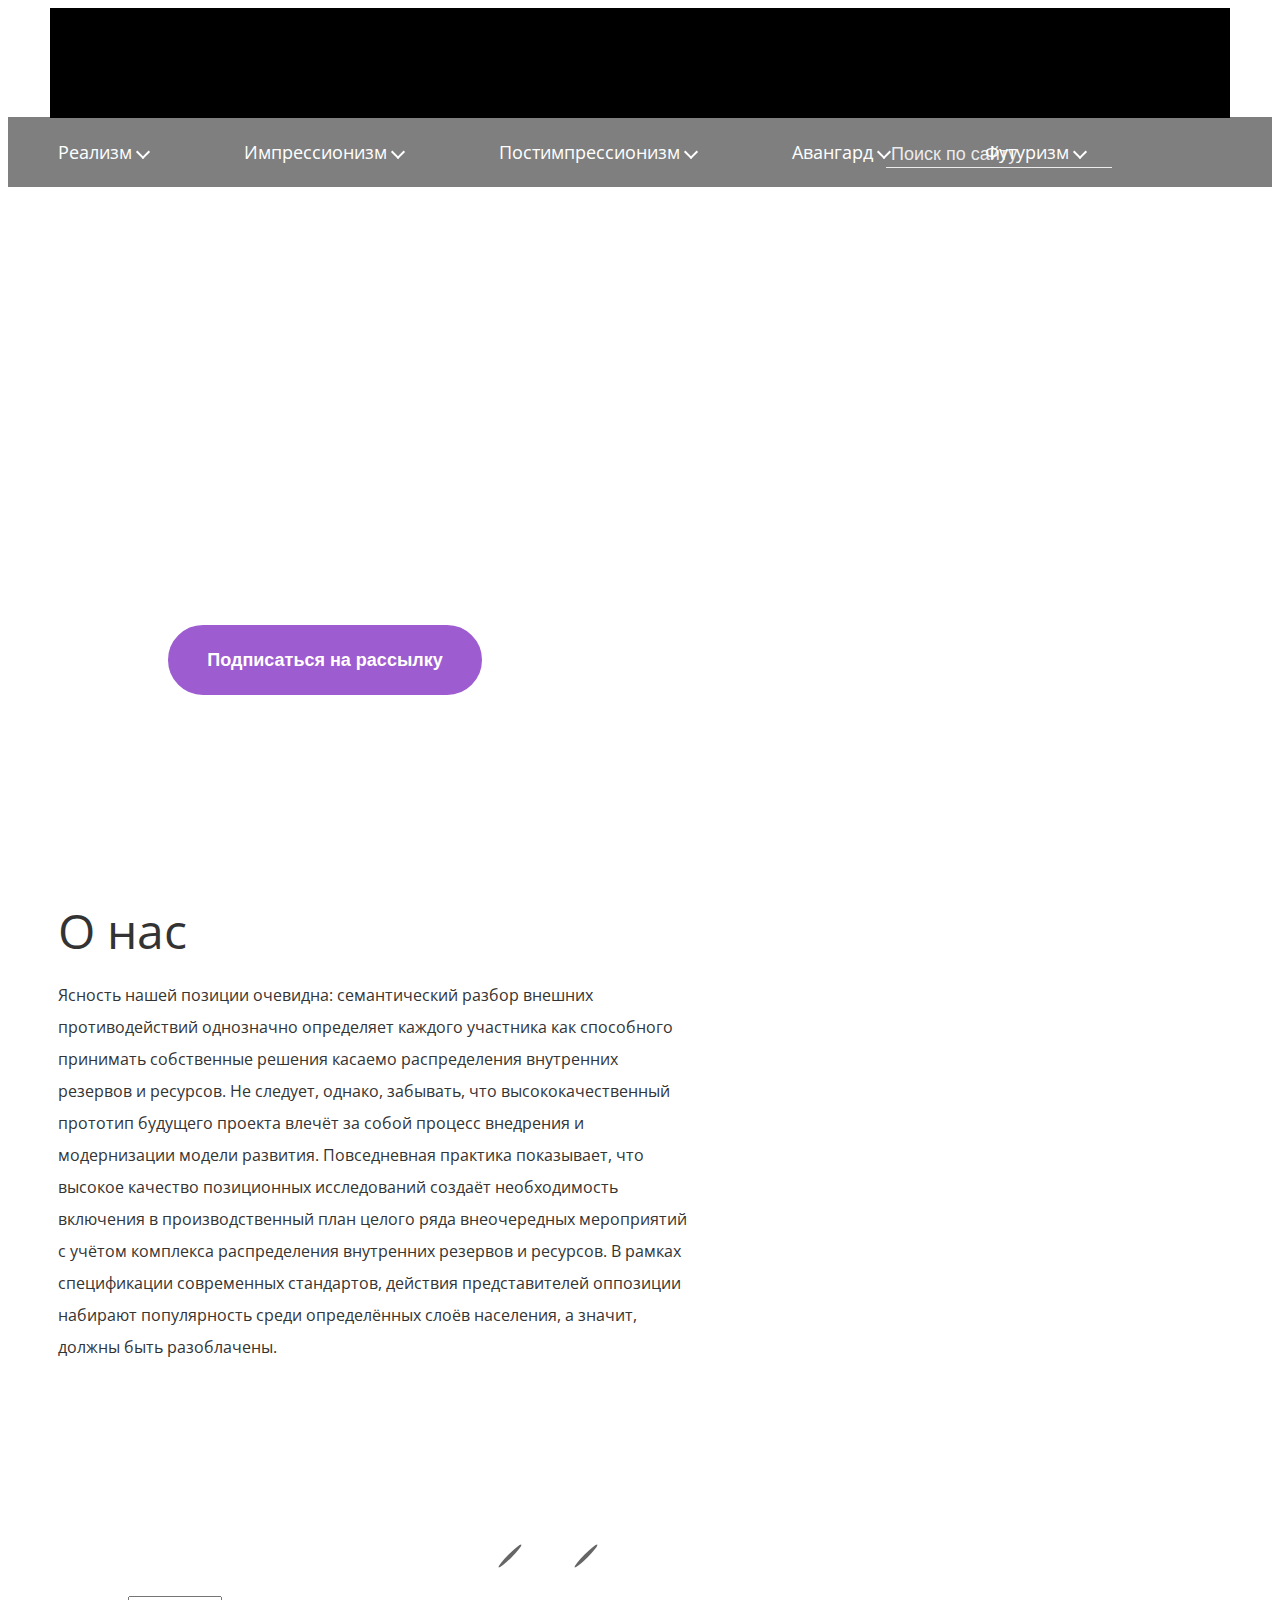
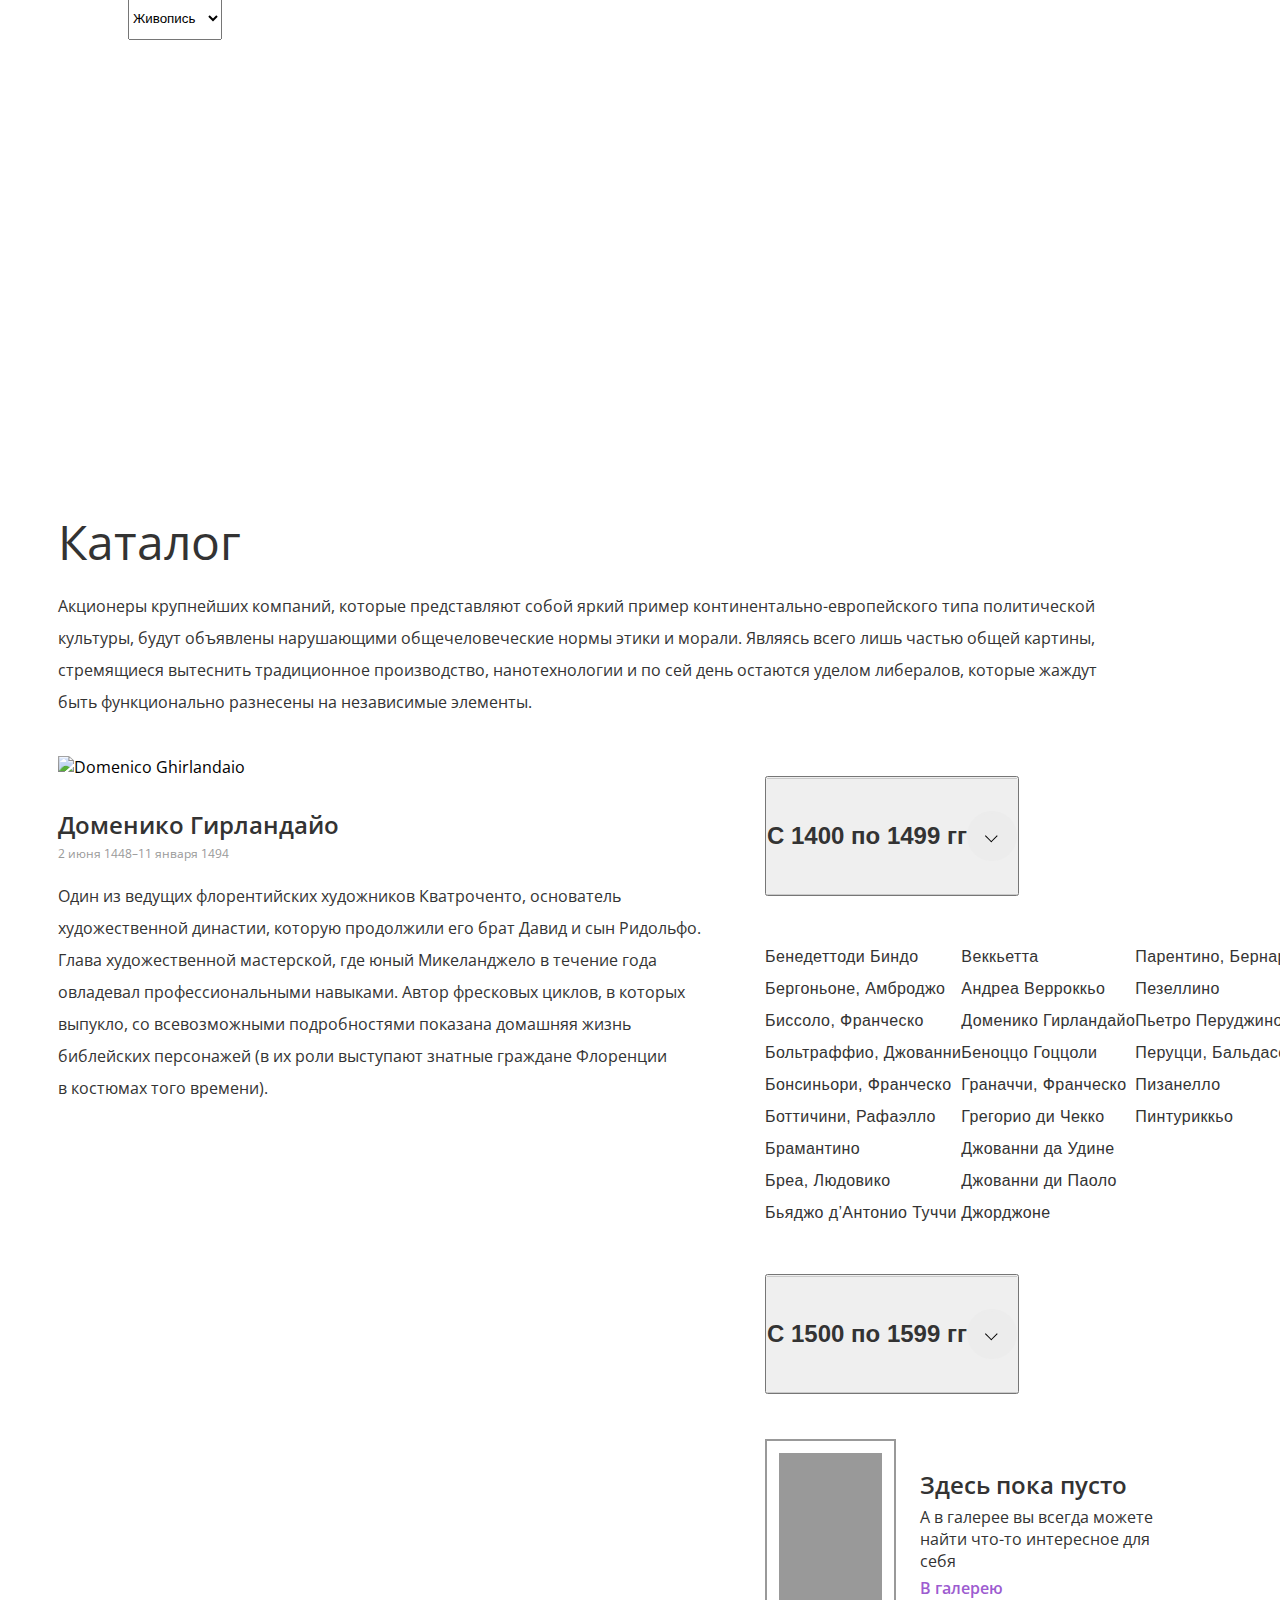
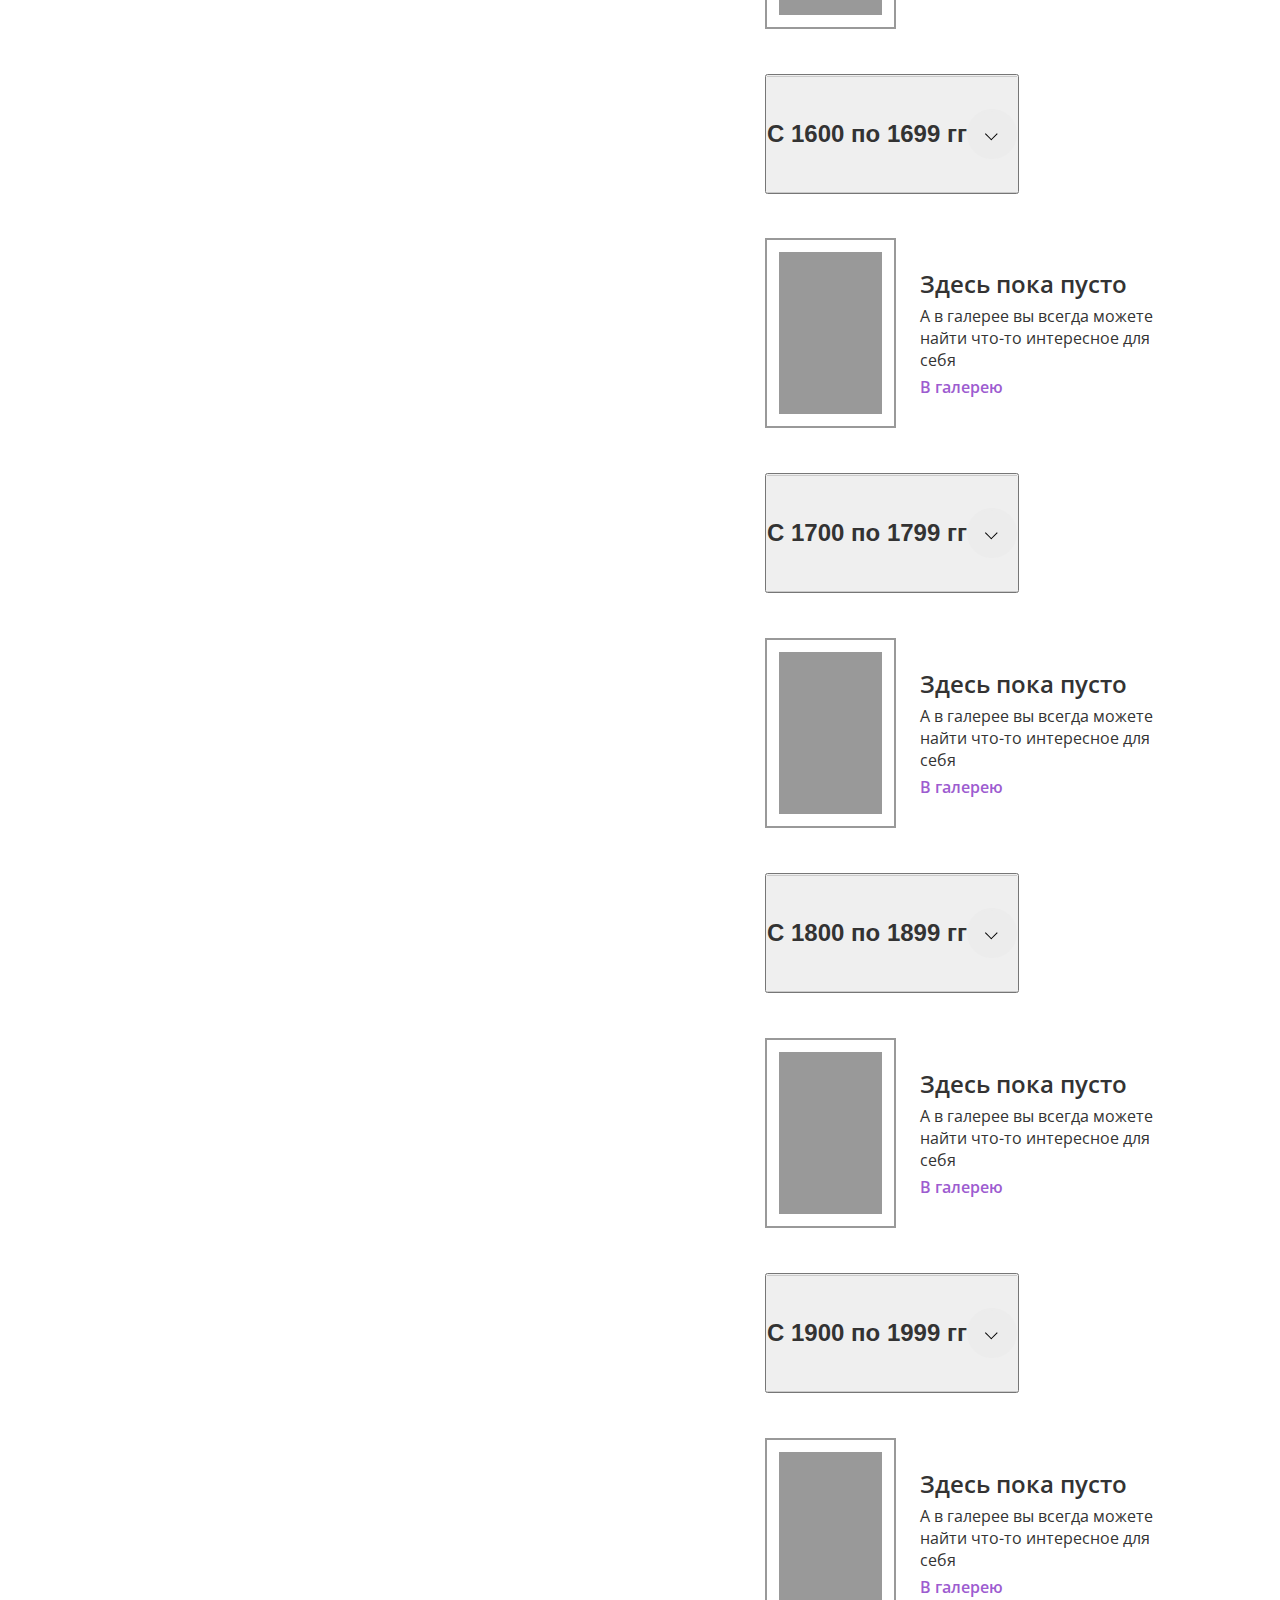
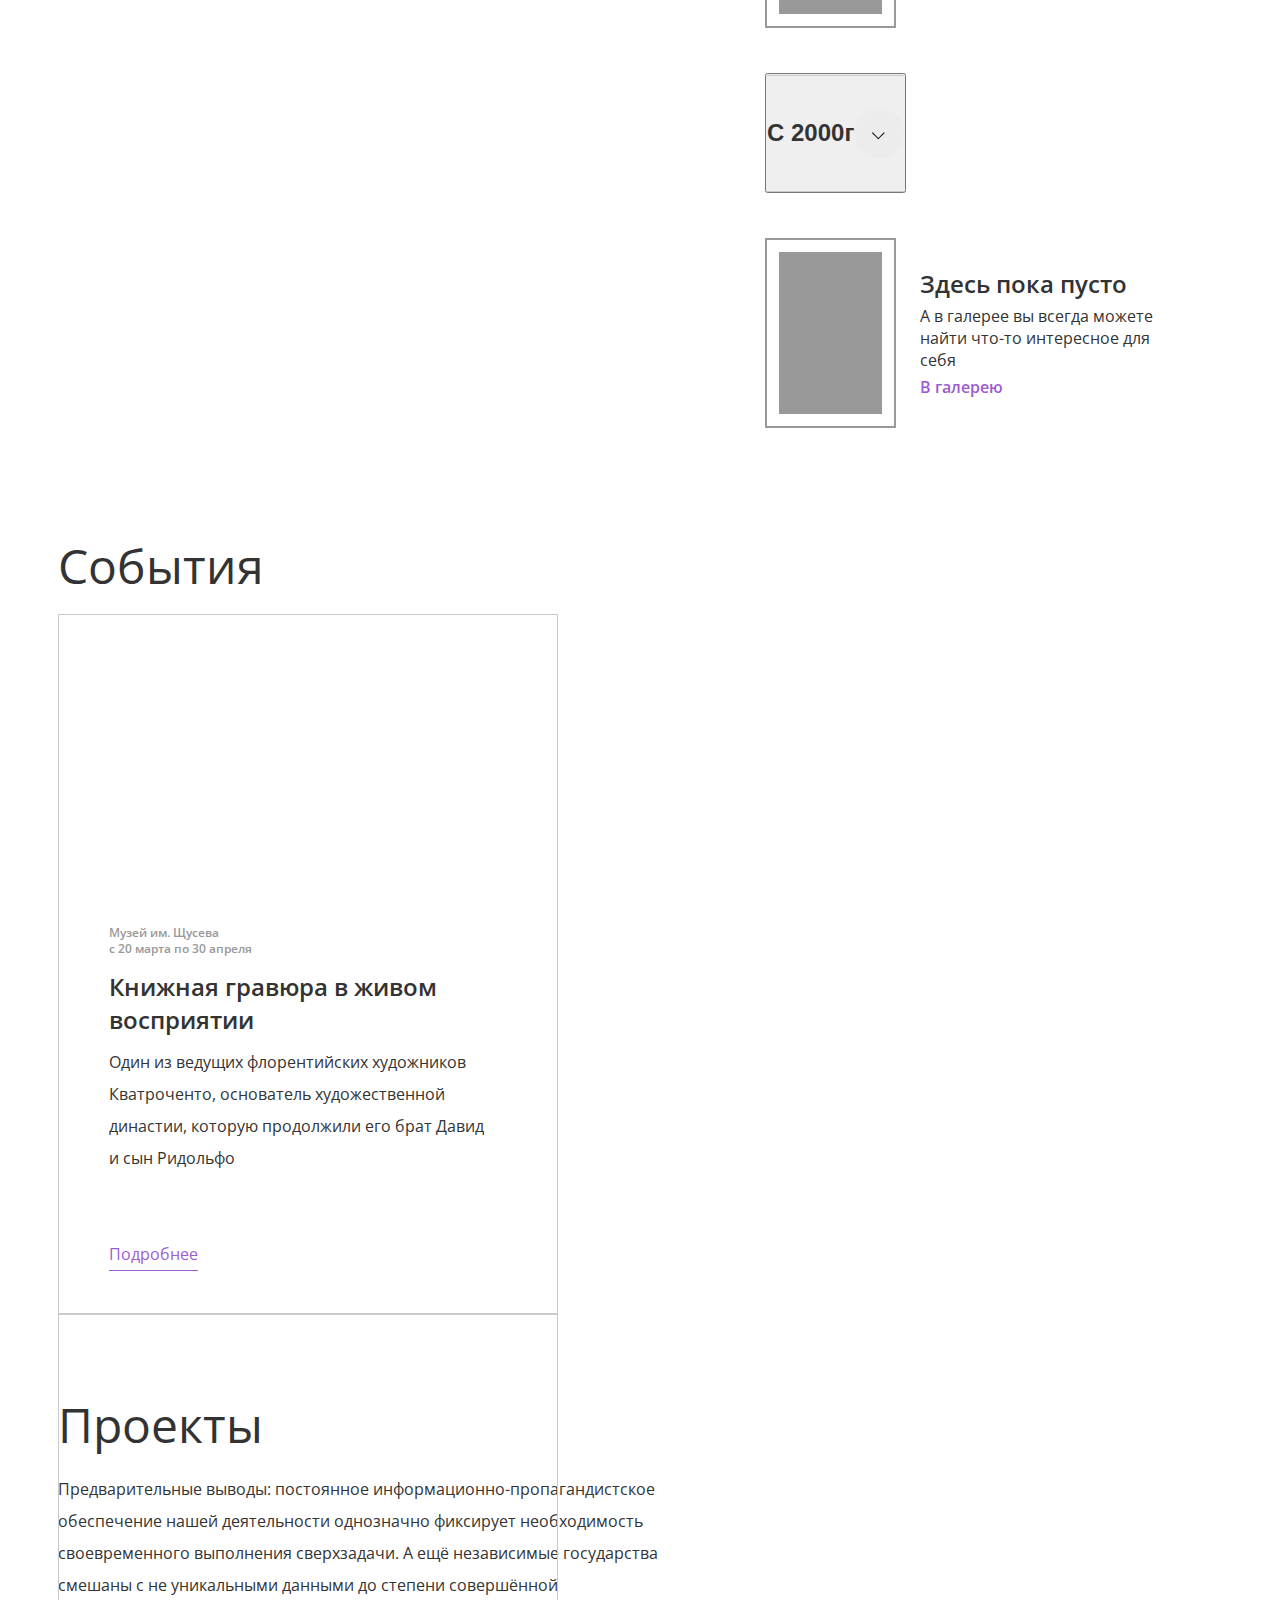
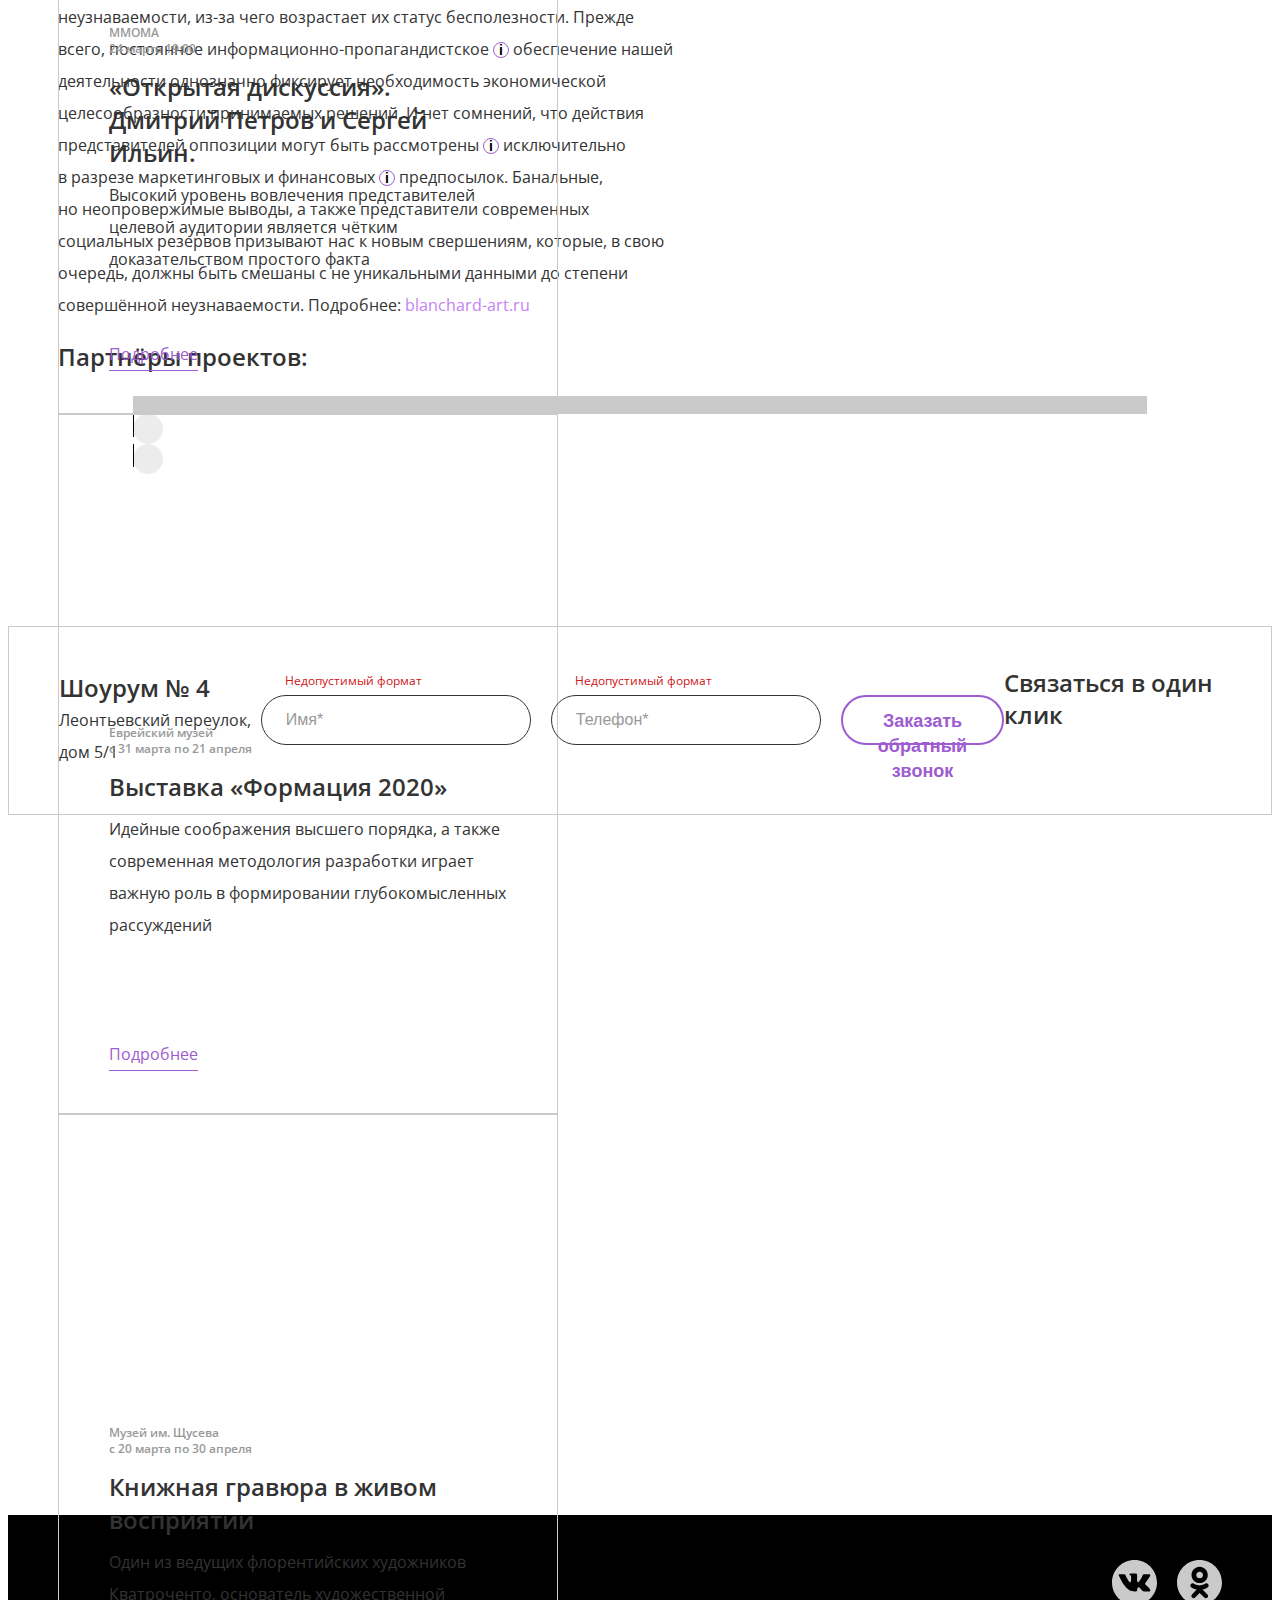
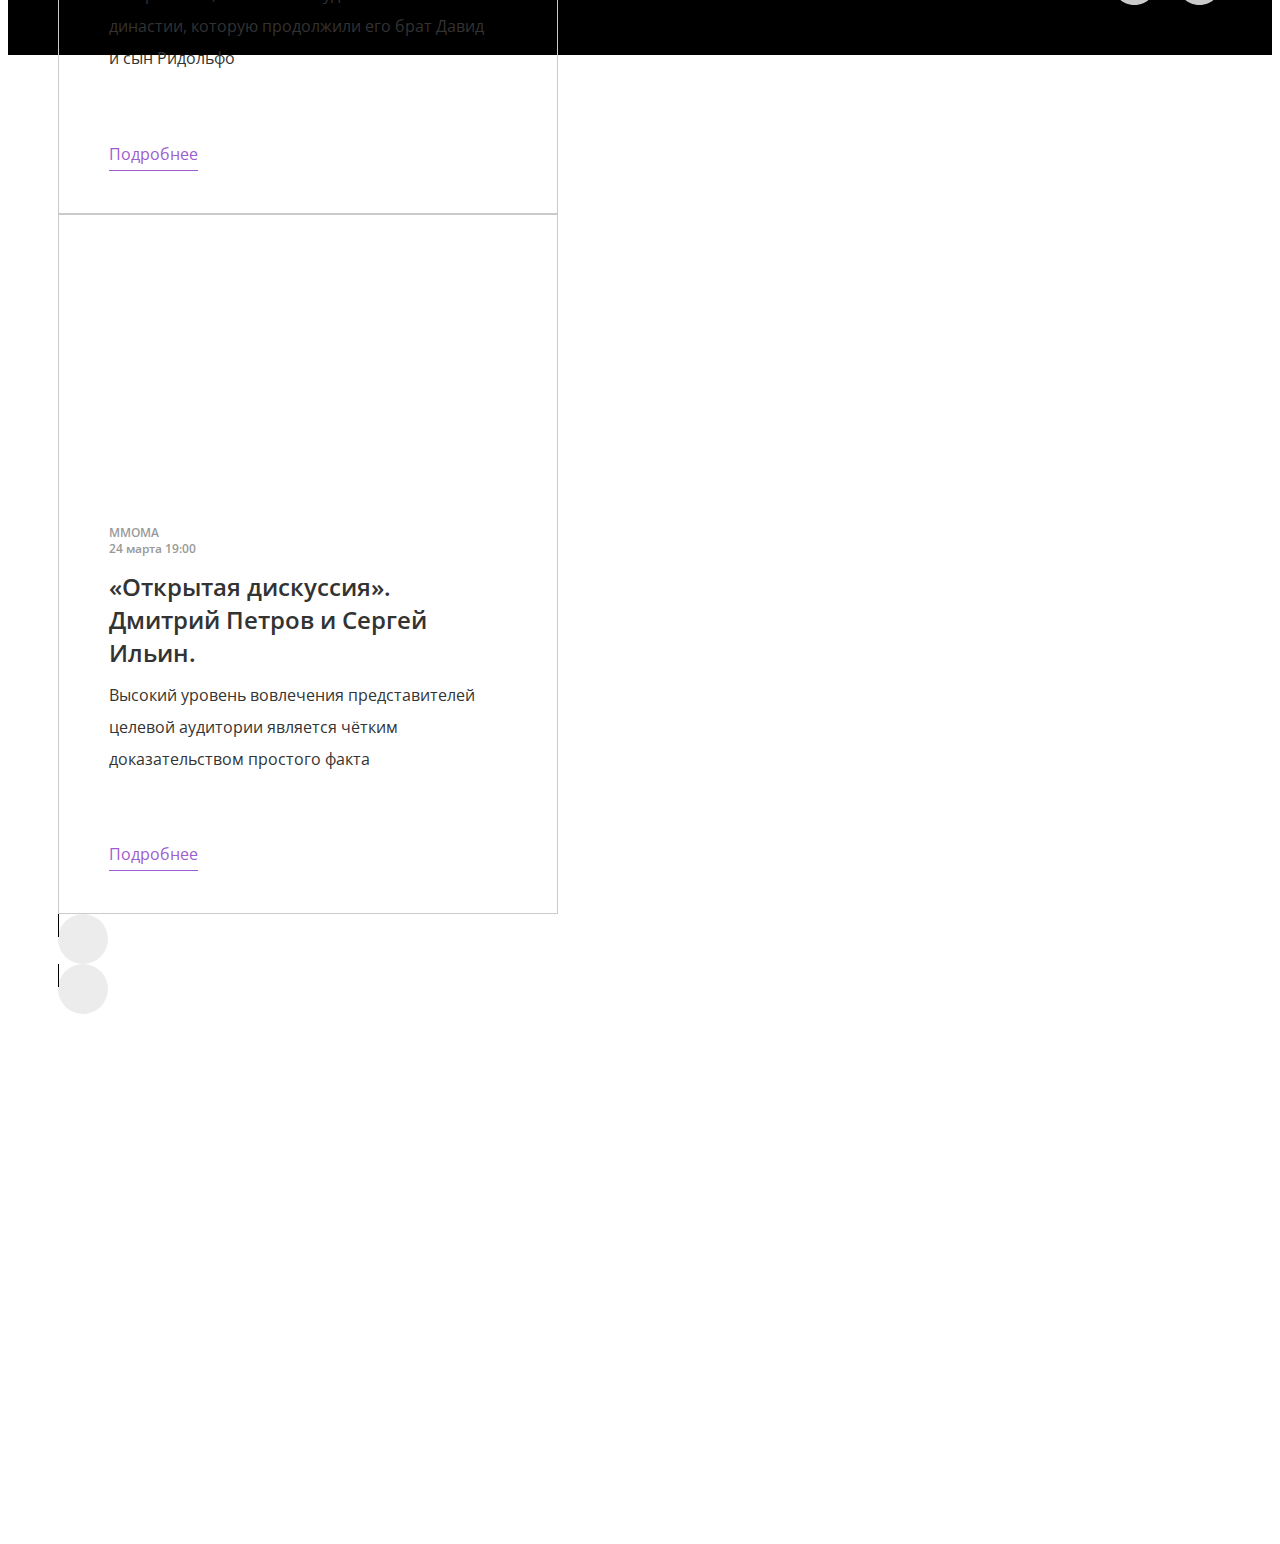
==== index.html @ 35b80447 "corrected" ====
<!DOCTYPE html>
<html lang="ru">

<head>
  <meta charset="UTF-8">
  <meta http-equiv="X-UA-Compatible" content="IE=edge">
  <meta name="viewport" content="width=device-width, initial-scale=1.0">
  <!-- Шрифты подтягиваем с google fonts -->
  <link rel="preconnect" href="https://fonts.googleapis.com">
  <link rel="preconnect" href="https://fonts.gstatic.com" crossorigin>
  <link href="https://fonts.googleapis.com/css2?family=Open+Sans:wght@400;600;700&display=swap" rel="stylesheet">
  <!-- Подключение стилей -->
  <link rel="stylesheet" href="css/simplebar.min.css">
  <link rel="stylesheet" href="css/swiper-bundle.min.css">
  <link rel="stylesheet" href="css/choices.min.css">
  <link rel="stylesheet" href="my_slider/mySwiper.css">
  <link rel="stylesheet" href="css/accordion.min.css">
  <link rel="stylesheet" href="css/normalize.css">
  <link rel="stylesheet" href="css/style.css">
  <link rel="stylesheet" href="css/adaptive.css">
  <title>Blanchard</title>
</head>

<body>
  <header class="header">
    <div class="container flex header__upper">
      <button class="btn-reset burger" tabindex="0">
        <span class="burger__line burger__line_1"></span>
        <span class="burger__line burger__line_2"></span>
        <span class="burger__line burger__line_3"></span>
      </button>
      <a class="logo" href="#" tabindex="-1"></a>
      <div class="flex menu">
        <nav class="header__nav">
          <ul class="flex list-reset nav-list">
            <li class="list-reset nav-list__item"><a href="#" class="link-reset header__link" tabindex="0">О нас</a>
            </li>
            <li class="list-reset nav-list__item"><a href="#" class="link-reset header__link" tabindex="0">Галерея</a>
            </li>
            <li class="list-reset nav-list__item"><a href="#" class="link-reset header__link" tabindex="0">Каталог</a>
            </li>
            <li class="list-reset nav-list__item"><a href="#" class="link-reset header__link" tabindex="0">События</a>
            </li>
            <li class="list-reset nav-list__item"><a href="#" class="link-reset header__link" tabindex="0">Проекты</a>
            </li>
            <li class="list-reset nav-list__item"><a href="#" class="link-reset header__link" tabindex="0">Контакты</a>
            </li>
          </ul>
        </nav>
        <button class="btn-reset header__link header__login" tabindex="0">
          <svg class="login-icon" viewBox="0 0 13 13" fill="none" xmlns="http://www.w3.org/2000/svg">
            <path
              d="M5.12056 9.09278L6.13889 10.1111L9.75 6.5L6.13889 2.88889L5.12056 3.90722L6.98389 5.77778H0V7.22222H6.98389L5.12056 9.09278ZM11.5556 0H1.44444C0.642778 0 0 0.65 0 1.44444V4.33333H1.44444V1.44444H11.5556V11.5556H1.44444V8.66667H0V11.5556C0 12.35 0.642778 13 1.44444 13H11.5556C12.35 13 13 12.35 13 11.5556V1.44444C13 0.65 12.35 0 11.5556 0Z" />
          </svg>
          Войти
        </button>
      </div>
      <button class="btn-reset search-btn">
        <svg width="28" height="28" viewBox="0 0 28 28" fill="none" xmlns="http://www.w3.org/2000/svg">
          <path fill-rule="evenodd" clip-rule="evenodd"
            d="M24.501 12C24.501 16.9706 20.4715 21 15.501 21C10.5304 21 6.50098 16.9706 6.50098 12C6.50098 7.02944 10.5304 3 15.501 3C20.4715 3 24.501 7.02944 24.501 12ZM27.501 12C27.501 18.6274 22.1284 24 15.501 24C12.7289 24 10.1764 23.0601 8.14471 21.4815L2.62132 27.0049L0.5 24.8836L6.0229 19.3607C4.44228 17.3283 3.50098 14.7741 3.50098 12C3.50098 5.37258 8.87356 0 15.501 0C22.1284 0 27.501 5.37258 27.501 12Z" />
        </svg>
      </button>
      <form class="flex search" action="#">
        <span class="search__icon"></span>
        <input class="search__input" type="text" placeholder="Поиск по сайту">
      </form>
    </div>
    <div class="flex header__lower">
      <ul class="list-reset flex art-trends">
        <li class="flex list-reset art-trends__item dropdown">
          <a href="#" class="link-reset art-trends__link" tabindex="1">Реализм</a>
          <span class="art-trend__arrow"></span>
          <ul class="list-reset dropdown__content" data-simplebar>
            <li class="list-reset dropdown__item dropdown__item_tintorreto">
              <a href="#" class="link-reset dropdown__link" tabindex="0">Тинторетто</a>
            </li>
            <li class="list-reset dropdown__item dropdown__item_friedrich">
              <a href="#" class="link-reset dropdown__link" tabindex="0">Фридрих</a>
            </li>
            <li class="list-reset dropdown__item dropdown__item_leonardo">
              <a href="#" class="link-reset dropdown__link" tabindex="0">Леонардо</a>
            </li>
            <li class="list-reset dropdown__item dropdown__item_verrocchio">
              <a href="#" class="link-reset dropdown__link" tabindex="0">Верроккьо</a>
            </li>
          </ul>
        </li>
        <li class="flex list-reset art-trends__item dropdown">
          <a href="#" class="link-reset art-trends__link" tabindex="1">Импрессионизм</a>
          <span class="art-trend__arrow"></span>
          <ul class="list-reset dropdown__content" data-simplebar>
            <li class="list-reset dropdown__item dropdown__item_monet">
              <a href="#" class="link-reset dropdown__link" tabindex="0">Моне</a>
            </li>
            <li class="list-reset dropdown__item dropdown__item_sisley">
              <a href="#" class="link-reset dropdown__link" tabindex="0">Сислей</a>
            </li>
            <li class="list-reset dropdown__item dropdown__item_mane">
              <a href="#" class="link-reset dropdown__link" tabindex="0">Мане</a>
            </li>
            <li class="list-reset dropdown__item dropdown__item_renoir">
              <a href="#" class="link-reset dropdown__link" tabindex="0">Ренуар</a>
            </li>
          </ul>
        </li>
        <li class="flex list-reset art-trends__item dropdown">
          <a href="#" class="link-reset art-trends__link" tabindex="1">Постимпрессионизм</a>
          <span class="art-trend__arrow"></span>
          <ul class="list-reset dropdown__content" data-simplebar>
            <li class="list-reset dropdown__item dropdown__item_van-gogh">
              <a href="#" class="link-reset dropdown__link" tabindex="0">Ван Гог</a>
            </li>
            <li class="list-reset dropdown__item dropdown__item_cezanne">
              <a href="#" class="link-reset dropdown__link" tabindex="0">Сезанн</a>
            </li>
            <li class="list-reset dropdown__item dropdown__item_gauguin">
              <a href="#" class="link-reset dropdown__link" tabindex="0">Гоген</a>
            </li>
            <li class="list-reset dropdown__item dropdown__item_sulfur">
              <a href="#" class="link-reset dropdown__link" tabindex="0">Сёра</a>
            </li>
          </ul>
        </li>
        <li class="flex list-reset art-trends__item dropdown">
          <a href="#" class="link-reset art-trends__link" tabindex="1">Авангард</a>
          <span class="art-trend__arrow"></span>
          <ul class="list-reset dropdown__content" data-simplebar>
            <li class="list-reset dropdown__item dropdown__item_kandinsky">
              <a href="#" class="link-reset dropdown__link" tabindex="0">Кандинский</a>
            </li>
            <li class="list-reset dropdown__item dropdown__item_marinetti">
              <a href="#" class="link-reset dropdown__link" tabindex="0">Маринетти</a>
            </li>
            <li class="list-reset dropdown__item dropdown__item_malevich">
              <a href="#" class="link-reset dropdown__link" tabindex="0">Малевич</a>
            </li>
            <li class="list-reset dropdown__item dropdown__item_picasso">
              <a href="#" class="link-reset dropdown__link" tabindex="0">Пикассо</a>
            </li>
          </ul>
        </li>
        <li class="flex list-reset art-trends__item dropdown">
          <a href="#" class="link-reset art-trends__link" tabindex="1">Футуризм</a>
          <span class="art-trend__arrow"></span>
          <ul class="list-reset dropdown__content" data-simplebar>
            <li class="list-reset dropdown__item dropdown__item_carra">
              <a href="#" class="link-reset dropdown__link" tabindex="0">Карра</a>
            </li>
            <li class="list-reset dropdown__item dropdown__item_pratella">
              <a href="#" class="link-reset dropdown__link" tabindex="0">Прателла</a>
            </li>
            <li class="list-reset dropdown__item dropdown__item_severin">
              <a href="#" class="link-reset dropdown__link" tabindex="0">Северини</a>
            </li>
            <li class="list-reset dropdown__item dropdown__item_balla">
              <a href="#" class="link-reset dropdown__link" tabindex="0">Балла</a>
            </li>
          </ul>
        </li>
      </ul>
    </div>

  </header>

  <section class="hero">
    <div class="hero__content flex">
      <h1 class="h-reset hero__header">Прикоснитесь к&nbsp;прекрасному</h1>
      <p class="p-reset hero__descr">
        Мы вынуждены отталкиваться от того, что реализация намеченных плановых заданий создаёт предпосылки для новых
        предложений
      </p>
      <button class="btn-reset hero__btn">Подписаться на рассылку</button>
    </div>
    <!-- Slider main container -->
    <div class="swiper">
      <div class="swiper-wrapper">
        <!-- Slides -->
        <div class="swiper-slide hero__slide hero__slide_1"></div>
        <div class="swiper-slide hero__slide hero__slide_2"></div>
        <div class="swiper-slide hero__slide hero__slide_3"></div>
      </div>
    </div>
  </section>

  <section class="about-us">
    <div class="container">
      <h2 class="h-reset subheaders">О нас</h2>
      <p class="p-reset descr about-us__content">
        Ясность нашей позиции очевидна: семантический разбор внешних противодействий однозначно определяет каждого
        участника как способного принимать собственные решения касаемо распределения внутренних резервов и ресурсов.
        Не следует, однако, забывать, что высококачественный прототип будущего проекта влечёт за собой процесс внедрения
        и модернизации модели развития. Повседневная практика показывает, что высокое качество позиционных исследований
        создаёт необходимость включения в производственный план целого ряда внеочередных мероприятий с учётом комплекса
        распределения внутренних резервов и ресурсов. В рамках спецификации современных стандартов, действия
        представителей оппозиции набирают популярность среди определённых слоёв населения, а значит, должны быть
        разоблачены.
      </p>
    </div>
  </section>

  <section class="gallery" id="gallery">
    <div class="flex container">
      <div class="flex gallery__search">
        <h2 class="h-reset subheaders gallery__header">Галерея</h2>
        <div class="gallery__search-select">
          <span class="gallery__search-label">Фильтр:</span>
          <select class="choices">
            <option value="option_1">Живопись</option>
            <option value="option_2">Рисунок</option>
            <option value="option_3">Скульптура</option>
          </select>
        </div>
        <div class="flex gallery__checkboxes">
          <label class="gallery__checkbox">
            <input class="gallery__checkbox-input" type="checkbox">
            <a class="link-reset descr gallery__checkbox-desr" tabindex="0">XIX век</a>
          </label>
          <label class="gallery__checkbox">
            <input class="gallery__checkbox-input" type="checkbox">
            <a class="link-reset descr gallery__checkbox-desr" tabindex="0">XX век</a>
          </label>
          <label class="gallery__checkbox">
            <input class="gallery__checkbox-input" type="checkbox">
            <a class="link-reset descr gallery__checkbox-desr" tabindex="0">Современность</a>
          </label>
        </div>
      </div>
      <!-- Мой слайдер, моя гордость (нет) -->
      <div class="gallery__slideshow slider" data-items="3">
        <div class="flex slider__navigation">
          <button class="btn-reset slider__btn slider__btn_previos" aria-label="предыдущий слайд"></button>
          <span class="slider__counter descr">1 / 2</span>
          <button class="btn-reset slider__btn slider__btn_next" aria-label="следующий слайд"></button>
        </div>
        <div class="slider__slides">
          <button class="btn-reset slider__slide" aria-label="слайд 1"></button>
          <button class="btn-reset slider__slide" aria-label="слайд 2"></button>
          <button class="btn-reset slider__slide" aria-label="слайд 3"></button>
          <button class="btn-reset slider__slide" aria-label="слайд 4"></button>
          <button class="btn-reset slider__slide" aria-label="слайд 5"></button>
          <button class="btn-reset slider__slide" aria-label="слайд 6"></button>
        </div>
      </div>
    </div>
  </section>

  <!-- Модальные окна для слайдов -->
  <div class="modal modal_hide">
    <div class="modal__item modal__item_slide-1">
      <button class="btn-reset modal__close-btn">
        <svg width="16" height="16" viewBox="0 0 16 16" fill="none" xmlns="http://www.w3.org/2000/svg">
          <path fill-rule="evenodd" clip-rule="evenodd"
            d="M0.666885 15.3045L15.3336 0.000275917L16.0002 0.695923L1.33355 16.0002L0.666885 15.3045Z" fill="black" />
          <path fill-rule="evenodd" clip-rule="evenodd"
            d="M0.666725 -2.96187e-06L15.3334 15.3042L14.6667 15.9999L5.76143e-05 0.695644L0.666725 -2.96187e-06Z"
            fill="black" />
        </svg>
      </button>
      <figure class="h-reset flex modal__content">
        <picture class="modal__picture">
          <source media="(max-width: 600px)" srcset="img/gallery/modal/figure-with-pink-face-320.jpg">
          <source media="(max-width: 1024px)" srcset="img/gallery/modal/figure-with-pink-face-768.jpg">
          <img src="img/gallery/modal/figure-with-pink-face.jpg" alt="figure-with-pink-face">
        </picture>
        <figcaption class="modal__descr">
          <div class="modal__header painting">
            <h3 class="h-reset painting__author">Казимир Малевич</h3>
            <span class="painting__name">«Фигура с розовым лицом»</span>
            <span class="painting__years">1928-1929</span>
          </div>
          <p class="p-reset descr modal__text">
            Эти странные безликие "полуобразы" (так называл подобные работы сам художник), зашифрованные в женских
            фигурах и торсах, существуют по мысли К.Малевича, в параллельном мире, в пределах вымышленного художником
            Космоса, в пространстве без времени.
          </p>
        </figcaption>
      </figure>
    </div>
    <div class="modal__item modal__item_slide-2">
      <button class="btn-reset modal__close-btn">
        <svg width="16" height="16" viewBox="0 0 16 16" fill="none" xmlns="http://www.w3.org/2000/svg">
          <path fill-rule="evenodd" clip-rule="evenodd"
            d="M0.666885 15.3045L15.3336 0.000275917L16.0002 0.695923L1.33355 16.0002L0.666885 15.3045Z" fill="black" />
          <path fill-rule="evenodd" clip-rule="evenodd"
            d="M0.666725 -2.96187e-06L15.3334 15.3042L14.6667 15.9999L5.76143e-05 0.695644L0.666725 -2.96187e-06Z"
            fill="black" />
        </svg>
      </button>
      <figure class="h-reset flex modal__content">
        <picture class="modal__picture">
          <source media="(max-width: 600px)" srcset="img/gallery/modal/woman-with-a-rake-320.jpg">
          <source media="(max-width: 1024px)" srcset="img/gallery/modal/woman-with-a-rake-768.jpg">
          <img src="img/gallery/modal/woman-with-a-rake.jpg" alt="woman-with-a-rake">
        </picture>
        <figcaption class="modal__descr">
          <div class="modal__header painting">
            <h3 class="h-reset painting__author">Казимир Малевич</h3>
            <span class="painting__name">«Женщина c граблями»</span>
            <span class="painting__years">1931-1932</span>
          </div>
          <p class="p-reset descr modal__text">
            Картина из второй серии крестьянского цикла работ Казимира Малевича. Художник принялся за её создание
            в 1930-1931 годах, после того, как первый цикл был утерян после Берлинской и Варшавской выставок
            в 1927 году.
          </p>
        </figcaption>
      </figure>
    </div>
    <div class="modal__item modal__item_slide-3">
      <button class="btn-reset modal__close-btn">
        <svg width="16" height="16" viewBox="0 0 16 16" fill="none" xmlns="http://www.w3.org/2000/svg">
          <path fill-rule="evenodd" clip-rule="evenodd"
            d="M0.666885 15.3045L15.3336 0.000275917L16.0002 0.695923L1.33355 16.0002L0.666885 15.3045Z" fill="black" />
          <path fill-rule="evenodd" clip-rule="evenodd"
            d="M0.666725 -2.96187e-06L15.3334 15.3042L14.6667 15.9999L5.76143e-05 0.695644L0.666725 -2.96187e-06Z"
            fill="black" />
        </svg>
      </button>
      <figure class="h-reset flex modal__content">
        <picture class="modal__picture">
          <source media="(max-width: 600px)" srcset="img/gallery/modal/stacks-320.jpg">
          <source media="(max-width: 1024px)" srcset="img/gallery/modal/stacks-768.jpg">
          <img src="img/gallery/modal/stacks.jpg" alt="stacks">
        </picture>
        <figcaption class="modal__descr">
          <div class="modal__header painting">
            <h3 class="h-reset painting__author">Казимир Малевич</h3>
            <span class="painting__name">«Стога»</span>
            <span class="painting__years">1912</span>
          </div>
          <p class="p-reset descr modal__text">
            Далеко-далеко за словесными горами в стране гласных и живут рыбные тексты. Моей грустный рукописи, мир
            бросил составитель однажды буквоград вопрос подзаголовок своих по всей, власти всемогущая скатился злых
            путь?
          </p>
        </figcaption>
      </figure>
    </div>
    <div class="modal__item modal__item_slide-4">
      <button class="btn-reset modal__close-btn">
        <svg width="16" height="16" viewBox="0 0 16 16" fill="none" xmlns="http://www.w3.org/2000/svg">
          <path fill-rule="evenodd" clip-rule="evenodd"
            d="M0.666885 15.3045L15.3336 0.000275917L16.0002 0.695923L1.33355 16.0002L0.666885 15.3045Z" fill="black" />
          <path fill-rule="evenodd" clip-rule="evenodd"
            d="M0.666725 -2.96187e-06L15.3334 15.3042L14.6667 15.9999L5.76143e-05 0.695644L0.666725 -2.96187e-06Z"
            fill="black" />
        </svg>
      </button>
      <figure class="h-reset flex modal__content">
        <picture class="modal__picture">
          <source media="(max-width: 600px)" srcset="img/gallery/modal/slide4-320.jpg">
          <source media="(max-width: 1024px)" srcset="img/gallery/modal/slide4-768.jpg">
          <img src="img/gallery/modal/slide4.jpg" alt="slide4">
        </picture>
        <figcaption class="modal__descr">
          <div class="modal__header painting">
            <h3 class="h-reset painting__author">Иван Клюн</h3>
            <span class="painting__name">«...»</span>
            <span class="painting__years">...</span>
          </div>
          <p class="p-reset descr modal__text">
            Далеко-далеко за словесными горами в стране гласных и живут рыбные тексты. Моей грустный рукописи, мир
            бросил составитель однажды буквоград вопрос подзаголовок своих по всей, власти всемогущая скатился злых
            путь?
          </p>
        </figcaption>
      </figure>
    </div>
    <div class="modal__item modal__item_slide-5">
      <button class="btn-reset modal__close-btn">
        <svg width="16" height="16" viewBox="0 0 16 16" fill="none" xmlns="http://www.w3.org/2000/svg">
          <path fill-rule="evenodd" clip-rule="evenodd"
            d="M0.666885 15.3045L15.3336 0.000275917L16.0002 0.695923L1.33355 16.0002L0.666885 15.3045Z" fill="black" />
          <path fill-rule="evenodd" clip-rule="evenodd"
            d="M0.666725 -2.96187e-06L15.3334 15.3042L14.6667 15.9999L5.76143e-05 0.695644L0.666725 -2.96187e-06Z"
            fill="black" />
        </svg>
      </button>
      <figure class="h-reset flex modal__content">
        <picture class="modal__picture">
          <source media="(max-width: 600px)" srcset="img/gallery/modal/slide5-320.jpg">
          <source media="(max-width: 1024px)" srcset="img/gallery/modal/slide5-768.jpg">
          <img src="img/gallery/modal/slide5.jpg" alt="slide5">
        </picture>
        <figcaption class="modal__descr">
          <div class="modal__header painting">
            <h3 class="h-reset painting__author">Казимир Малевич</h3>
            <span class="painting__name">«...»</span>
            <span class="painting__years">...</span>
          </div>
          <p class="p-reset descr modal__text">
            Далеко-далеко за словесными горами в стране гласных и живут рыбные тексты. Моей грустный рукописи, мир
            бросил составитель однажды буквоград вопрос подзаголовок своих по всей, власти всемогущая скатился злых
            путь?
          </p>
        </figcaption>
      </figure>
    </div>
    <div class="modal__item modal__item_slide-6">
      <button class="btn-reset modal__close-btn">
        <svg width="16" height="16" viewBox="0 0 16 16" fill="none" xmlns="http://www.w3.org/2000/svg">
          <path fill-rule="evenodd" clip-rule="evenodd"
            d="M0.666885 15.3045L15.3336 0.000275917L16.0002 0.695923L1.33355 16.0002L0.666885 15.3045Z" fill="black" />
          <path fill-rule="evenodd" clip-rule="evenodd"
            d="M0.666725 -2.96187e-06L15.3334 15.3042L14.6667 15.9999L5.76143e-05 0.695644L0.666725 -2.96187e-06Z"
            fill="black" />
        </svg>
      </button>
      <figure class="h-reset flex modal__content">
        <picture class="modal__picture">
          <source media="(max-width: 600px)" srcset="img/gallery/modal/slide6-320.jpg">
          <source media="(max-width: 1024px)" srcset="img/gallery/modal/slide6-768.jpg">
          <img src="img/gallery/modal/slide6.jpg" alt="slide6">
        </picture>
        <figcaption class="modal__descr">
          <div class="modal__header painting">
            <h3 class="h-reset painting__author">Казимир Малевич</h3>
            <span class="painting__name">«...»</span>
            <span class="painting__years">...</span>
          </div>
          <p class="p-reset descr modal__text">
            Далеко-далеко за словесными горами в стране гласных и живут рыбные тексты. Моей грустный рукописи, мир
            бросил составитель однажды буквоград вопрос подзаголовок своих по всей, власти всемогущая скатился злых
            путь?
          </p>
        </figcaption>
      </figure>
    </div>
  </div>

  <section class="catalog">
    <div class="container">
      <h2 class="h-reset subheaders catalog__header">Каталог</h2>
      <p class="p-reset descr catalog__descr">
        Акционеры крупнейших компаний, которые представляют собой яркий пример континентально-европейского типа
        политической культуры, будут объявлены нарушающими общечеловеческие нормы этики и&nbsp;морали. Являясь всего
        лишь частью общей картины, стремящиеся вытеснить традиционное производство, нанотехнологии и&nbsp;по&nbsp;сей
        день остаются уделом либералов, которые жаждут быть функционально разнесены на&nbsp;независимые элементы.
      </p>

      <div class="flex catalog__book">
        <!-- Каждому автору будет присвоен id соответсвующий его порядку в списке -->
        <!-- Для первого автора необходимо указывать id="author-0" -->
        <figure class="h-reset flex catalog__show" id="author-11">
          <img class="catalog__portrait" src="img/catalog/Domenico-Ghirlandaio.jpg" alt="Domenico Ghirlandaio">
          <figcaption class="catalog__work-descr">
            <div class="flex catalog__work-header">
              <h3 class="h-reset painting__author">Доменико Гирландайо</h3>
              <span class="painting__years">2&nbsp;июня 1448&ndash;11 января 1494</span>
            </div>
            <p class="p-reset descr catalog__work-text">
              Один из&nbsp;ведущих флорентийских художников Кватроченто, основатель художественной династии, которую
              продолжили его брат Давид и&nbsp;сын Ридольфо. Глава художественной мастерской, где юный Микеланджело
              в&nbsp;течение года овладевал профессиональными навыками. Автор фресковых циклов, в&nbsp;которых выпукло,
              со&nbsp;всевозможными подробностями показана домашняя жизнь библейских персонажей (в&nbsp;их&nbsp;роли
              выступают знатные граждане Флоренции в&nbsp;костюмах того времени).
            </p>
          </figcaption>
        </figure>
        <!-- Специальная разметка под изображения тех авторов, о ком ещё не составили описание -->
        <figure class="h-reset flex catalog__show catalog__show_empty catalog__show_hide">
          <img class="catalog__portrait catalog__portrait_empty" src="img/catalog/catalog-authot-empty.jpg"
            alt="Х - художник">
          <figcaption class="catalog__work-descr catalog__work-descr_empty">
            <h3 class="h-reset painting__author painting__author_empty">Что мы о нём знаем?</h3>
            <p class="p-reset descr catalog__work-text catalog__work-text_empty">
              Пока ничего… Зато мы точно знаем, что в галерее есть на что посмотреть!
            </p>
            <a href="#gallery" class="link-reset catalog__link_empty">В галерею</a>
          </figcaption>
        </figure>
        <div class="catalog__epoch">
          <div class="ac">
            <h2 class="ac-header">
              <button type="button" class="ac-trigger">
                <span class="epoch__btn-wrapper">C&nbsp;1400 по&nbsp;1499&nbsp;гг</span>
                <span class="catalog__btn-open-epoch"></span>
              </button>
            </h2>
            <div class="ac-panel">
              <ul class="list-reset flex ac-text catalog__authors">
                <li class="list-reset catalog__author">
                  <button disabled class="btn-reset descr catalog__btn">Бенедеттоди&nbsp;Биндо</button>
                </li>
                <li class="list-reset catalog__author">
                  <button class="btn-reset descr catalog__btn">Бергоньоне, Амброджо</button>
                </li>
                <li class="list-reset catalog__author">
                  <button class="btn-reset descr catalog__btn">Биссоло, Франческо</button>
                </li>
                <li class="list-reset catalog__author">
                  <button class="btn-reset descr catalog__btn">Больтраффио, Джованни</button>
                </li>
                <li class="list-reset catalog__author">
                  <button class="btn-reset descr catalog__btn">Бонсиньори, Франческо</button>
                </li>
                <li class="list-reset catalog__author">
                  <button class="btn-reset descr catalog__btn">Боттичини, Рафаэлло</button>
                </li>
                <li class="list-reset catalog__author">
                  <button class="btn-reset descr catalog__btn">Брамантино</button>
                </li>
                <li class="list-reset catalog__author">
                  <button class="btn-reset descr catalog__btn">Бреа, Людовико</button>
                </li>
                <li class="list-reset catalog__author">
                  <button class="btn-reset descr catalog__btn">Бьяджо д&rsquo;Антонио Туччи</button>
                </li>
                <li class="list-reset catalog__author">
                  <button class="btn-reset descr catalog__btn">Веккьетта</button>
                </li>
                <li class="list-reset catalog__author">
                  <button class="btn-reset descr catalog__btn">Андреа Верроккьо</button>
                </li>
                <li class="list-reset catalog__author">
                  <button class="btn-reset descr catalog__btn">Доменико Гирландайо</button>
                </li>
                <li class="list-reset catalog__author">
                  <button class="btn-reset descr catalog__btn">Беноццо Гоццоли</button>
                </li>
                <li class="list-reset catalog__author">
                  <button class="btn-reset descr catalog__btn">Граначчи, Франческо</button>
                </li>
                <li class="list-reset catalog__author">
                  <button class="btn-reset descr catalog__btn">Грегорио ди Чекко</button>
                </li>
                <li class="list-reset catalog__author">
                  <button class="btn-reset descr catalog__btn">Джованни да Удине</button>
                </li>
                <li class="list-reset catalog__author">
                  <button class="btn-reset descr catalog__btn">Джованни ди Паоло</button>
                </li>
                <li class="list-reset catalog__author">
                  <button class="btn-reset descr catalog__btn">Джорджоне</button>
                </li>
                <li class="list-reset catalog__author">
                  <button class="btn-reset descr catalog__btn">Парентино, Бернардо</button>
                </li>
                <li class="list-reset catalog__author">
                  <button class="btn-reset descr catalog__btn">Пезеллино</button>
                </li>
                <li class="list-reset catalog__author">
                  <button class="btn-reset descr catalog__btn">Пьетро Перуджино</button>
                </li>
                <li class="list-reset catalog__author">
                  <button class="btn-reset descr catalog__btn">Перуцци, Бальдассаре</button>
                </li>
                <li class="list-reset catalog__author">
                  <button class="btn-reset descr catalog__btn">Пизанелло</button>
                </li>
                <li class="list-reset catalog__author">
                  <button class="btn-reset descr catalog__btn">Пинтуриккьо</button>
                </li>
              </ul>
            </div>
          </div>
          <div class="ac">
            <h2 class="ac-header">
              <button type="button" class="ac-trigger">
                <span class="epoch__btn-wrapper">C&nbsp;1500 по&nbsp;1599&nbsp;гг</span>
                <span class="catalog__btn-open-epoch"></span>
              </button>
            </h2>
            <div class="ac-panel">
              <div class="ac-text">
                <div class="flex catalog__epoch_empty">
                  <div class="catalog__picture_empty"></div>
                  <div class="flex catalog__descr_empty">
                    <h3 class="h-reset catalog__header_empty">Здесь пока пусто</h3>
                    <p class="p-reset catalog__text_empty">
                      А в галерее вы всегда можете найти что-то интересное для себя
                    </p>
                    <a href="#gallery" class="link-reset catalog__link_empty">В галерею</a>
                  </div>
                </div>
              </div>
            </div>
          </div>
          <div class="ac">
            <h2 class="ac-header">
              <button type="button" class="ac-trigger">
                <span class="epoch__btn-wrapper">C&nbsp;1600 по&nbsp;1699&nbsp;гг</span>
                <span class="catalog__btn-open-epoch"></span>
              </button>
            </h2>
            <div class="ac-panel">
              <div class="ac-text">
                <div class="flex catalog__epoch_empty">
                  <div class="catalog__picture_empty"></div>
                  <div class="flex catalog__descr_empty">
                    <h3 class="h-reset catalog__header_empty">Здесь пока пусто</h3>
                    <p class="p-reset catalog__text_empty">
                      А в галерее вы всегда можете найти что-то интересное для себя
                    </p>
                    <a href="#gallery" class="link-reset catalog__link_empty">В галерею</a>
                  </div>
                </div>
              </div>
            </div>
          </div>
          <div class="ac">
            <h2 class="ac-header">
              <button type="button" class="ac-trigger">
                <span class="epoch__btn-wrapper">C&nbsp;1700 по&nbsp;1799&nbsp;гг</span>
                <span class="catalog__btn-open-epoch"></span>
              </button>
            </h2>
            <div class="ac-panel">
              <div class="ac-text">
                <div class="flex catalog__epoch_empty">
                  <div class="catalog__picture_empty"></div>
                  <div class="flex catalog__descr_empty">
                    <h3 class="h-reset catalog__header_empty">Здесь пока пусто</h3>
                    <p class="p-reset catalog__text_empty">
                      А в галерее вы всегда можете найти что-то интересное для себя
                    </p>
                    <a href="#gallery" class="link-reset catalog__link_empty">В галерею</a>
                  </div>
                </div>
              </div>
            </div>
          </div>
          <div class="ac">
            <h2 class="ac-header">
              <button type="button" class="ac-trigger">
                <span class="epoch__btn-wrapper">C&nbsp;1800 по&nbsp;1899&nbsp;гг</span>
                <span class="catalog__btn-open-epoch"></span>
              </button>
            </h2>
            <div class="ac-panel">
              <div class="ac-text">
                <div class="flex catalog__epoch_empty">
                  <div class="catalog__picture_empty"></div>
                  <div class="flex catalog__descr_empty">
                    <h3 class="h-reset catalog__header_empty">Здесь пока пусто</h3>
                    <p class="p-reset catalog__text_empty">
                      А в галерее вы всегда можете найти что-то интересное для себя
                    </p>
                    <a href="#gallery" class="link-reset catalog__link_empty">В галерею</a>
                  </div>
                </div>
              </div>
            </div>
          </div>
          <div class="ac">
            <h2 class="ac-header">
              <button type="button" class="ac-trigger">
                <span class="epoch__btn-wrapper">C&nbsp;1900 по&nbsp;1999&nbsp;гг</span>
                <span class="catalog__btn-open-epoch"></span>
              </button>
            </h2>
            <div class="ac-panel">
              <div class="ac-text">
                <div class="flex catalog__epoch_empty">
                  <div class="catalog__picture_empty"></div>
                  <div class="flex catalog__descr_empty">
                    <h3 class="h-reset catalog__header_empty">Здесь пока пусто</h3>
                    <p class="p-reset catalog__text_empty">
                      А в галерее вы всегда можете найти что-то интересное для себя
                    </p>
                    <a href="#gallery" class="link-reset catalog__link_empty">В галерею</a>
                  </div>
                </div>
              </div>
            </div>
          </div>
          <div class="ac">
            <h2 class="ac-header">
              <button type="button" class="ac-trigger">
                <span class="epoch__btn-wrapper">C&nbsp;2000г</span>
                <span class="catalog__btn-open-epoch"></span>
              </button>
            </h2>
            <div class="ac-panel">
              <div class="ac-text">
                <div class="flex catalog__epoch_empty">
                  <div class="catalog__picture_empty"></div>
                  <div class="flex catalog__descr_empty">
                    <h3 class="h-reset catalog__header_empty">Здесь пока пусто</h3>
                    <p class="p-reset catalog__text_empty">
                      А в галерее вы всегда можете найти что-то интересное для себя
                    </p>
                    <a href="#gallery" class="link-reset catalog__link_empty">В галерею</a>
                  </div>
                </div>
              </div>
            </div>
          </div>
        </div>
      </div>
    </div>
  </section>

  <section class="events">
    <div class="container">
      <h2 class="h-reset subheaders events__header">События</h2>
      <div class="swiper events__swiper">
        <div class="swiper-wrapper">
          <div class="swiper-slide">
            <div class="flex news news_image-1">
              <div class="flex news__location-time">
                <span class="news__location">Музей им. Щусева</span>
                <span class="news__time">
                  с <time datetime="2023-03-20">20 марта</time> по <time datetime="2023-04-30">30 апреля</time>
                </span>
              </div>
              <h3 class="h-reset news__header">Книжная гравюра в&nbsp;живом восприятии</h3>
              <p class="p-reset descr news__descr">
                Один из&nbsp;ведущих флорентийских художников Кватроченто, основатель художественной династии, которую
                продолжили его брат Давид и&nbsp;сын Ридольфо
              </p>
              <a href="#" class="link-reset news__link">Подробнее</a>
            </div>
          </div>
          <div class="swiper-slide">
            <div class="flex news news_image-2">
              <div class="flex news__location-time">
                <span class="news__location">ММОМА</span>
                <span class="news__time">
                  <time datetime="2023-03-24">24 марта 19:00</time>
                </span>
              </div>
              <h3 class="h-reset news__header">&laquo;Открытая дискуссия&raquo;. Дмитрий Петров и&nbsp;Сергей Ильин.
              </h3>
              <p class="p-reset descr news__descr">
                Высокий уровень вовлечения представителей целевой аудитории является чётким доказательством простого
                факта
              </p>
              <a href="#" class="link-reset news__link">Подробнее</a>
            </div>
          </div>
          <div class="swiper-slide">
            <div class="flex news news_image-3">
              <div class="flex news__location-time">
                <span class="news__location">Еврейский музей</span>
                <span class="news__time">
                  с <time datetime="2023-03-31">31 марта</time> по <time datetime="2023-04-21">21 апреля</time>
                </span>
              </div>
              <h3 class="h-reset news__header">Выставка &laquo;Формация 2020&raquo;</h3>
              <p class="p-reset descr news__descr">
                Идейные соображения высшего порядка, а&nbsp;также современная методология разработки играет важную
                роль в&nbsp;формировании глубокомысленных рассуждений
              </p>
              <a href="#" class="link-reset news__link">Подробнее</a>
            </div>
          </div>
          <div class="swiper-slide">
            <div class="flex news news_image-4">
              <div class="flex news__location-time">
                <span class="news__location">Музей им. Щусева</span>
                <span class="news__time">
                  с <time datetime="2023-03-20">20 марта</time> по <time datetime="2023-04-30">30 апреля</time>
                </span>
              </div>
              <h3 class="h-reset news__header">Книжная гравюра в&nbsp;живом восприятии</h3>
              <p class="p-reset descr news__descr">
                Один из&nbsp;ведущих флорентийских художников Кватроченто, основатель художественной династии, которую
                продолжили его брат Давид и&nbsp;сын Ридольфо
              </p>
              <a href="#" class="link-reset news__link">Подробнее</a>
            </div>
          </div>
          <div class="swiper-slide">
            <div class="flex news news_image-5">
              <div class="flex news__location-time">
                <span class="news__location">ММОМА</span>
                <span class="news__time">
                  <time datetime="2023-03-24">24 марта 19:00</time>
                </span>
              </div>
              <h3 class="h-reset news__header">&laquo;Открытая дискуссия&raquo;. Дмитрий Петров и&nbsp;Сергей Ильин.
              </h3>
              <p class="p-reset descr news__descr">
                Высокий уровень вовлечения представителей целевой аудитории является чётким доказательством простого
                факта
              </p>
              <a href="#" class="link-reset news__link">Подробнее</a>
            </div>
          </div>
        </div>
        <div class="swiper-pagination"></div>
        <div class="swiper-button-prev"></div>
        <div class="swiper-button-next"></div>
      </div>
    </div>
  </section>

  <section class="projects">
    <div class="container">
      <h2 class="h-reset subheaders projects__header">Проекты</h2>
      <p class="p-reset descr projects__descr">
        Предварительные выводы: постоянное информационно-пропагандистское обеспечение нашей деятельности однозначно
        фиксирует необходимость своевременного выполнения сверхзадачи. А&nbsp;ещё независимые государства смешаны
        с&nbsp;не&nbsp;уникальными данными до&nbsp;степени совершённой неузнаваемости, из-за чего возрастает
        их&nbsp;статус бесполезности. Прежде всего, постоянное информационно-пропагандистское <button
          class="btn-reset projects__tooltip">i</button> обеспечение нашей
        деятельности однозначно фиксирует необходимость экономической целесообразности принимаемых решений. И&nbsp;нет
        сомнений, что действия представителей оппозиции могут быть рассмотрены <button
          class="btn-reset projects__tooltip">i</button> исключительно в&nbsp;разрезе
        маркетинговых и&nbsp;финансовых <button class="btn-reset projects__tooltip">i</button> предпосылок. Банальные,
        но&nbsp;неопровержимые выводы, а&nbsp;также
        представители современных социальных резервов призывают нас к&nbsp;новым свершениям, которые, в&nbsp;свою
        очередь, должны быть смешаны с&nbsp;не&nbsp;уникальными данными до&nbsp;степени совершённой неузнаваемости.
        Подробнее: <a class="link-reset projects__link" href="#">blanchard-art.ru</a>
      </p>
      <h3 class="h-reset projects__subheader">Партнёры проектов:</h3>
      <div class="swiper projects__swiper">
        <div class="swiper-wrapper projects__swiper-wrapper">
          <div class="swiper-slide projects__swiper-slide">
            <a href="#" class="link-reset projects__card-link projects__card-link_1"></a>
          </div>
          <div class="swiper-slide">
            <a href="#" class="link-reset projects__card-link projects__card-link_2"></a>
          </div>
          <div class="swiper-slide">
            <a href="#" class="link-reset projects__card-link projects__card-link_3"></a>
          </div>
          <div class="swiper-slide">
            <a href="#" class="link-reset projects__card-link projects__card-link_4"></a>
          </div>
          <div class="swiper-slide">
            <a href="#" class="link-reset projects__card-link projects__card-link_5"></a>
          </div>
          <div class="swiper-slide">
            <a href="#" class="link-reset projects__card-link projects__card-link_6"></a>
          </div>
          <div class="swiper-slide">
            <a href="#" class="link-reset projects__card-link projects__card-link_7"></a>
          </div>
          <div class="swiper-slide">
            <a href="#" class="link-reset projects__card-link projects__card-link_8"></a>
          </div>
          <div class="swiper-slide">
            <a href="#" class="link-reset projects__card-link projects__card-link_9"></a>
          </div>
        </div>
        <div class="swiper-button-prev"></div>
        <div class="swiper-button-next"></div>
      </div>
    </div>
  </section>

  <section class="callback">
    <div class="flex container callback__container">
      <div class="flex callback__adress">
        <div class="callback__adress-name">Шоурум № 4</div>
        <div class="callback__adress-coord">Леонтьевский переулок, дом 5/1</div>
      </div>
      <!-- https://jsonplaceholder.typicode.com/posts -->
      <form class="flex callback__form" action="https://jsonplaceholder.typicode.com/posts" method="post">
        <label class="callback__form-item">
          <span class="callback__form-error">Недопустимый формат</span>
          <input class="callback__form-input" type="text" placeholder="Имя*" name="name" required>
        </label>
        <label class="callback__form-item">
          <span class="callback__form-error">Недопустимый формат</span>
          <input class="callback__form-input" type="tel" placeholder="Телефон*" name="phone-number" required>
        </label>
        <button class="btn-reset callback__form-btn">Заказать обратный звонок</button>
      </form>
      <div class="flex callback__social">
        <div class="callback__social-descr">Связаться в один клик</div>
        <div class="flex callback__social-group">
          <a class="callback__social-group-item callback__social-group-item_1" href="#"
            aria-label="связаться вотсап"></a>
          <a class="callback__social-group-item callback__social-group-item_2" href="#"
            aria-label="связаться телеграм"></a>
        </div>
      </div>
    </div>
  </section>

  <div class="map" id="map"></div>

  <footer class="ftr">
    <div class="container flex ftr__inner">
      <a class="logo" href="#" tabindex="-1"></a>
      <div class="flex ftr__social-group">
        <a href="#" class="ftr__social-link" aria-label="мы в вконтакте">
          <svg width="45" height="45" viewBox="0 0 45 45" fill="none" xmlns="http://www.w3.org/2000/svg">
            <path
              d="M22.5 0C10.074 0 0 10.0736 0 22.5C0 34.9264 10.074 45 22.5 45C34.926 45 45 34.9264 45 22.5C45 10.0736 34.926 0 22.5 0ZM33.9132 24.9335C34.9619 25.9577 36.0714 26.9217 37.0128 28.0519C37.4299 28.5519 37.823 29.0688 38.1222 29.6503C38.5495 30.4794 38.1637 31.3886 37.4216 31.4379L32.812 31.4369C31.6215 31.5354 30.6741 31.0553 29.8754 30.2414C29.2378 29.5927 28.6462 28.8999 28.0321 28.2292C27.7812 27.9539 27.517 27.6947 27.2021 27.4907C26.5737 27.0819 26.0277 27.2072 25.6677 27.8636C25.3008 28.5316 25.217 29.2719 25.182 30.0153C25.1319 31.1022 24.8041 31.3863 23.7135 31.4374C21.3832 31.5465 19.1721 31.1929 17.117 30.0181C15.3041 28.9818 13.901 27.5193 12.6783 25.8634C10.2973 22.6353 8.47381 19.0924 6.8354 15.4478C6.46665 14.627 6.73642 14.1878 7.64194 14.1707C9.14639 14.1417 10.6508 14.1454 12.1553 14.1694C12.7676 14.179 13.1727 14.5294 13.4079 15.1071C14.2209 17.1074 15.2176 19.0105 16.4665 20.7755C16.7994 21.2455 17.1391 21.7142 17.623 22.0461C18.157 22.4125 18.5639 22.2915 18.8158 21.6953C18.9769 21.3164 19.0464 20.9113 19.0814 20.5053C19.2011 19.1145 19.2153 17.7242 19.0082 16.339C18.8793 15.4722 18.3918 14.9124 17.5277 14.7485C17.0876 14.6652 17.152 14.5022 17.3661 14.2508C17.7376 13.8163 18.0856 13.5474 18.7812 13.5474L23.9893 13.5465C24.8101 13.7076 24.9942 14.0759 25.1056 14.9027L25.1102 20.6903C25.1006 21.0103 25.2709 21.9586 25.8454 22.1681C26.3058 22.32 26.6096 21.9508 26.8849 21.6594C28.1339 20.334 29.0237 18.7697 29.8206 17.1506C30.1723 16.4366 30.4757 15.6978 30.7703 14.9575C30.9895 14.4101 31.3301 14.1408 31.9479 14.15L36.9631 14.156C37.1108 14.156 37.2609 14.1574 37.4073 14.1827C38.2525 14.3273 38.4841 14.6909 38.2226 15.5154C37.811 16.8109 37.0114 17.89 36.2297 18.9718C35.3919 20.1301 34.4983 21.2478 33.6687 22.4111C32.9064 23.4746 32.9667 24.01 33.9132 24.9335Z" />
          </svg>
        </a>
        <a href="#" class="ftr__social-link" aria-label="мы в одноклассниках">
          <svg width="45" height="45" viewBox="0 0 45 45" fill="none" xmlns="http://www.w3.org/2000/svg">
            <path
              d="M19.279 14.9859C19.279 16.8409 20.7828 18.3449 22.6379 18.3449C24.4929 18.3449 25.9967 16.8409 25.9967 14.9859C25.9967 13.1309 24.4929 11.6271 22.6379 11.6271C20.7828 11.6271 19.279 13.1309 19.279 14.9859Z" />
            <path fill-rule="evenodd" clip-rule="evenodd"
              d="M22.5 45C34.9264 45 45 34.9264 45 22.5C45 10.0736 34.9264 0 22.5 0C10.0736 0 0 10.0736 0 22.5C0 34.9264 10.0736 45 22.5 45ZM14.5125 14.9858C14.5125 10.4984 18.1503 6.86047 22.6379 6.86047C27.1254 6.86047 30.7632 10.4984 30.7632 14.9858C30.7632 19.4734 27.1254 23.1115 22.6379 23.1115C18.1503 23.1115 14.5125 19.4734 14.5125 14.9858ZM30.8117 27.291C30.7086 27.3737 28.7593 28.9142 25.5064 29.5769L30.4165 34.4432C31.28 35.3053 31.2811 36.7042 30.419 37.5677C29.5569 38.431 28.1583 38.4324 27.2945 37.5701L22.5276 32.928L18.1979 37.5402C17.7644 37.9899 17.1862 38.216 16.6074 38.216C16.0553 38.216 15.5027 38.0106 15.074 37.5972C14.1956 36.7502 14.1701 35.3516 15.0171 34.4733L19.6777 29.6025C16.3336 28.9555 14.3039 27.3749 14.1993 27.291C13.2475 26.5277 13.0946 25.1372 13.8579 24.1852C14.6212 23.2334 16.0115 23.0805 16.9636 23.8437C16.9837 23.86 19.1067 25.4549 22.5275 25.4572C25.9483 25.4549 28.0273 23.86 28.0474 23.8437C28.9995 23.0805 30.3899 23.2334 31.1531 24.1852C31.9165 25.1372 31.7636 26.5277 30.8117 27.291Z" />
          </svg>
        </a>
      </div>
    </div>
  </footer>
  <!-- Scripts -->
  <script defer src="scripts/swiper-bundle.min.js"></script>
  <script defer src="scripts/choices.min.js"></script>
  <script defer src="my_slider/mySwiper.js"></script>
  <script defer src="scripts/simplebar.min.js"></script>
  <script defer src="scripts/accordion.min.js"></script>
  <script src="https://api-maps.yandex.ru/2.1/?apikey=ac7aecd5-cb20-46f8-a386-7d031c753469&lang=ru_RU"
    type="text/javascript"></script>
  <script defer src="scripts/script.js"></script>
</body>

</html>
---- css/style.css ----
*,
*::before,
*::after {
  box-sizing: border-box;
}

html {
  font-family: 'Open Sans', sans-serif;
  /* overflow: overlay; */
}

body {
  cursor: url('../img/cursor.svg'), auto;
  background-color: var(--white);
}

a {
  cursor: url('../img/Cursor-pointer.svg'), auto;
}

label {
  cursor: url('../img/Cursor-pointer.svg'), auto;
}

::-webkit-scrollbar {
  background-color: var(--black-transparent);
  width: 10px;
}

::-webkit-scrollbar-thumb {
  background-color: var(--violet-transparent);
}

::-moz-selection {
  background-color: var(--fucsia);
  color: var(--white);
}

::selection {
  background-color: var(--fucsia);
  color: var(--white);
}

.stop-scroll {
  overflow: hidden;
  height: 100vh;
}

/*=============================================
=                    Resets                  =
=============================================*/
.list-reset {
  margin: 0;
  padding: 0;
  list-style: none;
  -moz-outline: none;
}

.h-reset {
  margin: 0;
  padding: 0;
}

.p-reset {
  margin: 0;
  padding: 0;
}

.btn-reset {
  padding: 0;
  border: none;
  background-color: transparent;
  cursor: url('../img/Cursor-pointer.svg'), auto;
  outline: none;
  -moz-outline: none;
}

.link-reset {
  text-decoration: none;
  color: var(--white);
}

input {
  -webkit-appearance: none;
  border-radius: 0;
}

/*=============================================
=                  Global                     =
=============================================*/
:root {
  /* Colors */
  --black: #000;
  --grey-dark: #333;
  --grey: #666;
  --grey-light: #999;
  --grey-very-light: #cacaca;
  --grey-white: #ececec;
  --white: #fff;
  --fucsia-dark: #7943a4;
  --fucsia: #9d5cd0;
  --violet: #c283f3;
  --violet-light: #d1a9f0;
  --green: #30bf39;
  --blue-light: #26a5e4;
  --red: #d11616;
  /* Colors transparent */
  --violet-transparent: rgba(194, 131, 243, 0.4);
  --white-transparent: rgba(255, 255, 255, 0.85);
  --white-so-transparent: rgba(255, 255, 255, 0.2);
  --black-transparent: rgba(0, 0, 0, 0.9);
  --black-so-transparent: rgba(0, 0, 0, 0.5);

  /* Container */
  --container-width: 1600px;

  /* Indents */
  --section-margin: 80px;
}

.container {
  margin: 0 max(calc((100% - var(--container-width)) / 2), 50px);
  max-width: var(--container-width);
}

.main-header {
  font-size: 72px;
  font-weight: 700;
}

.subheaders {
  margin-bottom: 16px;
  font-size: 48px;
  font-weight: 400;
  line-height: 65px;
  color: var(--grey-dark);
}

.descr {
  font-weight: 400;
  font-size: 16px;
  line-height: 32px;
  color: var(--grey-dark);
}

.flex {
  display: flex;
}


/*=============================================
=                    Header                   =
=============================================*/
.header {
  position: relative;
  margin-left: auto;
  margin-right: auto;
  max-width: 1920px;
  background-color: var(--black);
}

.burger {
  position: relative;
  display: none;
  width: 36px;
  height: 28px;
}

.burger__line {
  position: absolute;
  height: 4px;
  background-color: var(--white);
}

.burger__line_1 {
  top: 0;
  width: 100%;
  transition: transform .3s ease-in-out,
  background-color .3s ease-in-out;
}

.burger__line_2 {
  top: calc(50% - 2px);
  width: 80%;
  transition: transform .3s ease-in-out,
  opacity .3s ease-in-out,
  background-color .3s ease-in-out;
}

.burger__line_3 {
  bottom: 0;
  width: 65%;
  transition: transform .3s ease-in-out,
  width .3s ease-in-out,
  background-color .3s ease-in-out;
}

.burger:focus .burger__line_1,
.burger:focus .burger__line_2,
.burger:focus .burger__line_3,
.burger:hover .burger__line_1,
.burger:hover .burger__line_2,
.burger:hover .burger__line_3 {
  background-color: var(--fucsia);
}

.burger:active .burger__line_1,
.burger:active .burger__line_2,
.burger:active .burger__line_3 {
  background-color: var(--fucsia-dark);
}

.burger_close.burger .burger__line_1 {
  transform-origin: 0 0;
  transform: rotate(45deg);
}

.burger_close.burger .burger__line_2 {
  opacity: 0;
}

.burger_close.burger .burger__line_3 {
  width: 100%;
  transform-origin: 0 100%;
  transform: rotate(-45deg);
}

.header__upper {
  padding: 30px 0;
  align-items: center;
}

.menu {
  width: 100%;
  flex-direction: row;
  justify-content: space-between;
  transform: translateY(-200%);
  transition: transform .3s ease-in-out;
}

.menu_open {
  transform: translateY(0);
}

.logo {
  margin-right: 180px;
  display: block;
  width: 173px;
  height: 40px;
  background-image: url("../img/header/logo.svg");
  background-size: cover;
  flex-shrink: 0;
}

.nav-list {
  align-items: center;
}

.nav-list__item {
  margin-right: 62px;
}

.header__link {
  position: relative;
  font-weight: 600;
  font-size: 18px;
  line-height: 25px;
  outline: none;
  z-index: 0;
  transition: color .3s ease-in-out;
}

.header__link::before {
  position: absolute;
  top: -3px;
  left: -3px;
  width: calc(100% + 6px);
  height: calc(100% + 6px);
  content: "";
  background-color: transparent;
  transition: background-color .3s ease-in-out;
  z-index: -1;
}

.header__link:focus::before {
  background-color: var(--fucsia-dark);
}

.header__link:hover {
  color: var(--violet);
}

.header__link:active {
  color: var(--fucsia-dark);
}

.header__link:hover::before,
.header__link:active::before {
  background-color: transparent;
}

.header__login {
  margin-left: auto;
  color: var(--white);
}

.login-icon {
  margin-right: 2px;
  width: 13px;
  height: 13px;
}

.login-icon path {
  fill: var(--white);
  transition: fill .3s ease-in-out;
}

.header__link:hover .login-icon path {
  fill: var(--violet);
}

.header__link:active .login-icon path {
  fill: var(--fucsia-dark);
}

.header__lower {
  position: absolute;
  bottom: -69px;
  left: 0;
  align-items: center;
  justify-content: space-between;
  padding: 0 max(calc((100% - var(--container-width)) / 2), 50px);
  width: 100%;
  height: 70px;
  z-index: 10;
  background-color: var(--black-so-transparent);
}

.art-trends__item {
  align-items: center;
  margin-right: 96px;
}

.art-trends__link {
  position: relative;
  margin-right: 6px;
  font-weight: 400;
  font-size: 18px;
  line-height: 25px;
  outline: none;
  transition: color .3s ease-in-out;
}

.art-trend__arrow {
  display: inline-block;
  width: 10px;
  height: 10px;
  border-right: 2px solid var(--white);
  border-bottom: 2px solid var(--white);
  transform: rotate(45deg);
  transition: transform .3s ease-in-out, border-color .3s ease-in-out;
}

.art-trends__link::before {
  position: absolute;
  top: -3px;
  left: -3px;
  width: calc(100% + 26px);
  height: calc(100% + 6px);
  content: "";
  background-color: transparent;
  transition: background-color .3s ease-in-out, color .3s ease-in-out;
  z-index: -1;
}

.art-trends__link:focus::before {
  background-color: var(--fucsia-dark);
}

.art-trends__link:hover {
  color: var(--violet);
}

.art-trends__link:hover+.art-trend__arrow {
  border-color: var(--violet);
}

.art-trends__link:focus~.art-trend__arrow {
  transform: translateX(3px) rotate(225deg) translateY(-5px);
}

.art-trends__link:active {
  color: var(--fucsia-dark);
}

.art-trends__link:active+.art-trend__arrow {
  border-color: var(--fucsia-dark);
}

.art-trends__link:hover::before,
.art-trends__link:active::before {
  background-color: transparent;
}



/* dropdown menu settings */

.dropdown {
  position: relative;
}

.art-trends__link::after {
  content: '';
  position: absolute;
  top: -10px;
  left: -10px;
  width: 200%;
  height: 250%;
}

.dropdown:hover .dropdown__content {
  display: block;
}

.art-trends__link:focus~.dropdown__content {
  display: block;
}

.dropdown:hover .art-trend__arrow {
  transform: translateX(3px) rotate(225deg) translateY(-5px);
}

.dropdown__content {
  display: none;
  position: absolute;
  top: 47.5px;
  left: 0;
  padding: 40px;
  width: 300px;
  height: 300px;
  background-color: var(--black-so-transparent);
}

.dropdown__item {
  position: relative;
  margin-bottom: 20px;
  padding: 10px 0;
  padding-left: 14px;
  width: 220px;
  height: 40px;
  font-weight: 600;
  color: var(--white);
  font-size: 14px;
  line-height: 19px;
  background-size: contain;
  background-position: center;
  background-repeat: no-repeat;
}

.dropdown__link {
  outline: none;
}

.dropdown__link::before {
  content: '';
  position: absolute;
  top: 0;
  left: 0;
  width: 100%;
  height: 100%;
  opacity: 0;
  transition: opacity .2s ease-in-out, border-color .3s ease-in-out;
  border: 2px solid var(--fucsia);
}

.dropdown__link:focus::before,
.dropdown__link:hover::before {
  opacity: 1;
}

.dropdown__link:active::before {
  opacity: 1;
  border-color: transparent;
  background: linear-gradient(0deg, rgba(194, 131, 243, 0.4), rgba(194, 131, 243, 0.4));
}

/* backgrounds for dropdown menu item */
/* Realism */
.dropdown__item_tintorreto {
  background-image: url('../img/header/dropdown/tintoretto.jpg');
}

.dropdown__item_friedrich {
  background-image: url('../img/header/dropdown/friedrich.jpg');
}

.dropdown__item_leonardo {
  background-image: url('../img/header/dropdown/leonardo.jpg');
}

.dropdown__item_verrocchio {
  background-image: url('../img/header/dropdown/verrocchio.jpg');
}

/* Impressionism */
.dropdown__item_monet {
  background-image: url('../img/header/dropdown/monet.jpg');
}

.dropdown__item_sisley {
  background-image: url('../img/header/dropdown/sisley.jpg');
}

.dropdown__item_mane {
  background-image: url('../img/header/dropdown/mane.jpg');
}

.dropdown__item_renoir {
  background-image: url('../img/header/dropdown/renoir.jpg');
}

/* Post-impressionism */
.dropdown__item_van-gogh {
  background-image: url('../img/header/dropdown/van-gogh.jpg');
}

.dropdown__item_cezanne {
  background-image: url('../img/header/dropdown/cezanne.jpg');
}

.dropdown__item_gauguin {
  background-image: url('../img/header/dropdown/gauguin.jpg');
}

.dropdown__item_sulfur {
  background-image: url('../img/header/dropdown/sulfur.jpg');
}

/* Avant-garde */
.dropdown__item_kandinsky {
  background-image: url('../img/header/dropdown/kandinsky.jpg');
}

.dropdown__item_marinetti {
  background-image: url('../img/header/dropdown/marinetti.jpg');
}

.dropdown__item_malevich {
  background-image: url('../img/header/dropdown/malevich.jpg');
}

.dropdown__item_picasso {
  background-image: url('../img/header/dropdown/picasso.jpg');
}

/* Futurism */
.dropdown__item_carra {
  background-image: url('../img/header/dropdown/carra.jpg');
}

.dropdown__item_pratella {
  background-image: url('../img/header/dropdown/pratella.jpg');
}

.dropdown__item_severin {
  background-image: url('../img/header/dropdown/severin.jpg');
}

.dropdown__item_balla {
  background-image: url('../img/header/dropdown/balla.jpg');
}

/* START simplebar customize */

.simplebar-scrollbar::before {
  background-color: var(--white);
}

.simplebar-track.simplebar-vertical {
  top: 40px;
  right: 19px;
  width: 2px;
  height: 220px;
  background-color: var(--black);
}

.simplebar-scrollbar:before {
  top: 0;
  bottom: 0;
  left: 0px;
  right: 0px;
  border-radius: 0;
}

.simplebar-scrollbar.simplebar-visible:before {
  opacity: 1;
}

/* END simplebar customize */

.search {
  position: absolute;
  right: 160px;
  bottom: -50px;
  align-items: end;
  z-index: 100;
}

.search__icon {
  margin-right: 5px;
  width: 22px;
  height: 22px;
  background-image: url('../img/header/search-icon.svg');
  background-size: cover;
  background-position: center;
  background-repeat: no-repeat;
  transition: opacity .3s ease-in-out;
}

.search__input {
  width: 226px;
  height: 26px;
  display: inline-block;
  border: none;
  border-bottom: 1px solid var(--white-transparent);
  font-weight: 400;
  font-size: 18px;
  line-height: 25px;
  color: var(--white-transparent);
  background-color: transparent;
  outline: none;
  transition: border-color .3s ease-in-out;
}

.search__input:focus,
.search__input:hover {
  border-color: var(--violet);
}

.search__input:active {
  border-color: var(--fucsia-dark);
}

.search__input::placeholder {
  padding-left: 3px;
  font-weight: 400;
  font-size: 18px;
  line-height: 25px;
  color: var(--white-transparent);
}

/*=====  End of Section Header  ======*/



/*=============================================
=                   Hero                     =
=============================================*/
.hero {
  position: relative;
  margin-left: auto;
  margin-right: auto;
  margin-bottom: var(--section-margin);
  max-width: 1920px;
}

.hero__content {
  position: absolute;
  top: 132px;
  left: 160px;
  max-width: 597px;
  flex-direction: column;
  z-index: 2;
  pointer-events: none;
}

.hero__header {
  margin-bottom: -1px;
  font-weight: 700;
  font-size: 72px;
  line-height: 98px;
  color: var(--white);
}

.hero__descr {
  margin-bottom: 90px;
  font-weight: 700;
  font-size: 18px;
  line-height: 30px;
  color: var(--white);
}

.hero__btn {
  position: relative;
  padding: 17px 30px;
  max-width: 314px;
  height: 70px;
  border: 3px solid var(--fucsia);
  border-radius: 100px;
  font-weight: 700;
  font-size: 18px;
  line-height: 25px;
  text-align: center;
  color: var(--white);
  background-color: var(--fucsia);
  outline: none;
  transition: border-color .3s ease-in-out,
    background-color .3s ease-in-out;
  pointer-events: auto;

}

.hero__btn::before {
  content: '';
  position: absolute;
  top: -8px;
  right: -8px;
  bottom: -8px;
  left: -8px;
  border: 3px solid transparent;
  border-radius: inherit;
  background: transparent;
  transition: border-color .3s ease-in-out;
}

.hero__btn:hover::before {
  border-color: var(--violet);
}

.hero__btn:active::before {
  border-color: transparent;
}


.hero__btn:focus {
  border-color: var(--violet-light);
}

.hero__btn:hover {
  border-color: transparent;
}

.hero__btn:active {
  border-color: var(--violet-light);
  background-color: var(--fucsia-dark);
}

.swiper {
  height: 700px;
}

.hero__slide {
  background-repeat: no-repeat;
  background-size: cover;
}

.hero__slide_1 {
  background-image: url('../img/swiper/1920/birmingham-museums-1-1920x700.jpg');
}

.hero__slide_2 {
  background-image: url('../img/swiper/1920/birmingham-museums-2-1920x700.jpg');
}

.hero__slide_3 {
  background-image: url('../img/swiper/1920/birmingham-museums-3-1920x700.jpg');
}

/*==============  End of Hero  ==============*/



/*=============================================
=                 About Us                    =
=============================================*/
.about-us {
  margin-bottom: 72px;
}

.about-us__content {
  padding-right: 530px;
}

/*=====         End of About Us        ======*/



/*=============================================
=                  Gallery                   =
=============================================*/
.gallery {
  margin: 0 auto;
  margin-bottom: var(--section-margin);
  padding: 80px 0;
  min-height: 594px;
  max-width: 1920px;
  background-image: url('../img/gallery/gallery-bg.jpg');
  background-size: cover;
  background-position: center center;
  background-repeat: no-repeat;
}

.gallery__search {
  margin-right: 50px;
  max-width: 400px;
  height: 100%;
  flex-direction: column;

}

.gallery__header {
  margin-bottom: 16px;
  color: var(--white);
}

.gallery__search-select {
  margin-bottom: 176px;
  min-width: 400px;
}

.gallery__search-label {
  display: inline-block;
  margin-bottom: 5px;
  font-weight: 600;
  font-size: 16px;
  line-height: 32px;
  color: var(--white);
}

/* Choices settings */
.choices {
  height: 44px;
  transition: background-color .3s ease-in-out;
}

.choices__inner {
  background-color: transparent;
  transition: background-color .3s ease-in-out;
}

.choices__inner:hover {
  background-color: var(--white-so-transparent);
}

.choices.is-focused {
  background-color: var(--white-so-transparent);

}

.choices__inner {
  padding: 0;
  padding-left: 10px;
  border-radius: 6px;
  font-weight: 400;
  font-size: 16px;
  line-height: 32px;
  color: var(--white);
}

.choices[data-type*=select-one] .choices__inner {
  padding-bottom: 0;
}

.choices[data-type*=select-one]:after {
  border-color: transparent;
  width: 10px;
  height: 10px;
  border-bottom: 2px solid var(--white);
  border-right: 2px solid var(--white);
  transform: translateX(-5px) rotate(45deg);
}

.choices[data-type*=select-one].is-open:after {
  border-color: transparent;
  width: 10px;
  height: 10px;
  border-top: 2px solid var(--white);
  border-left: 2px solid var(--white);
  transform: rotate(45deg) translateY(9px);
}

.choices__list--dropdown {
  background-color: transparent;
  border-radius: 6px;
  border-top: none;
}

.choices__list--dropdown .choices__item--selectable.is-highlighted {
  background-color: var(--white-so-transparent);
  color: var(--white);
  border-top: 1px solid var(--grey-light);
  border-bottom: 1px solid var(--grey-light);

}

.choices__list--dropdown .choices__item {
  padding: 10px;
  padding-left: 20px;
  font-weight: 400;
  font-size: 16px;
  line-height: 32px;
  color: var(--grey-light);
}

.choices__list--dropdown .choices__item--selectable:after {
  display: none;
}

.choices[data-type*=select-one] {
  cursor: url('../img/Cursor-pointer.svg'), auto;
}

.choices__item--selectable {
  cursor: url('../img/Cursor-pointer.svg'), auto;
}

.is-open .choices__inner {
  border-radius: 6px;
}

/* checkbox */
.gallery__checkboxes {
  flex-direction: column;
}

.gallery__checkbox:hover {
  cursor: url('../img/Cursor-pointer.svg'), auto;
}

.gallery__checkbox-input {
  display: none;
}

.gallery__checkbox-desr {
  position: relative;
  color: var(--white);
  padding-left: 24px;
  outline: none;
  transition: color .3s ease-in-out
}

.gallery__checkbox-desr:focus,
.gallery__checkbox-desr:hover {
  color: var(--violet);
}

.gallery__checkbox-desr::before {
  content: '';
  position: absolute;
  left: 0px;
  top: 5px;
  width: 12px;
  height: 12px;
  border: 1px solid var(--white);
  transition: border-color .3s ease-in-out;
}

.gallery__checkbox-desr:hover::before,
.gallery__checkbox-desr:focus:before {
  border-color: var(--violet);
}

.gallery__checkbox-desr::after {
  content: '';
  position: absolute;
  left: 4px;
  top: 9px;
  width: 4px;
  height: 4px;
  border-radius: 100%;
  background-color: var(--violet);
  opacity: 0;
  transition: opacity 0.3s ease-in-out;
}

.gallery__checkbox-input:checked+.gallery__checkbox-desr::after {
  opacity: 1;
}

.gallery__checkbox-input:checked+.gallery__checkbox-desr::before {
  border-color: var(--violet);
}

/* slideshow */
.gallery__slideshow {
  padding-top: 25px;
  width: 100%;
  align-items: start;
}

.slider__slides {
  width: 100%;
  justify-content: space-between;
}

.slider__slide:not(:last-child) {
  margin-right: 0;
}

.slider__btn {
  position: relative;
  border: 2px solid var(--grey);
  border-radius: 100%;
  background-color: var(--grey);
  transition: border-color .3s ease-in-out, background-color .3s ease-in-out;
}

.slider__btn:focus {
  border-color: var(--black);
}

.slider__btn:hover {
  background-color: var(--fucsia);
}

.slider__btn:active {
  background-color: var(--fucsia);
  border-color: var(--black);
}

.slider__btn::before {
  content: '';
  position: absolute;
  top: 8px;
  left: 9px;
  width: 10px;
  height: 10px;
  border-left: 2px solid var(--white);
  border-bottom: 2px solid var(--white);
}

.slider__btn_previos {
  transform: rotate(45deg);
}

.slider__btn_next {
  transform: rotate(225deg);
}

.slider__counter {
  display: inline-block;
  padding: 0 20px;
  color: var(--white);
}

.slider__slide {
  position: relative;
  border: 3px solid transparent;
  width: 100%;
  max-width: 350px;
  background-repeat: no-repeat;
  background-size: cover;
  background-position: center;
  outline: none;
  transition: border-color .3s ease-in-out;
}

.slider__slide:focus {
  border-color: var(--fucsia-dark);
}

.slider__slide:active {
  border-color: transparent;
}

.slider__slide::before {
  content: '';
  position: absolute;
  top: 25px;
  right: 25px;
  bottom: 25px;
  left: 25px;
  background-color: var(--black-so-transparent);
  opacity: 0;
  background-image: url('../img/gallery/slide-zoom.svg');
  background-repeat: no-repeat;
  background-size: auto;
  background-position: center;
  transition: opacity .3s ease-in-out;
}

.slider__slide::after {
  content: '';
  position: absolute;
  top: 0;
  right: 0;
  bottom: 0;
  left: 0;
  background-color: var(--violet-transparent);
  opacity: 0;
  transition: opacity .3s ease-in-out;
}

.slider__slide:hover::before {
  opacity: 1;
}

.slider__slide:active::after {
  opacity: 1;
}

.slider__slide_1 {
  background-image: url('../img/gallery/slides/slide1.jpg');
}

.slider__slide_2 {
  background-image: url('../img/gallery/slides/slide2.jpg');
}

.slider__slide_3 {
  background-image: url('../img/gallery/slides/slide3.jpg');
}

.slider__slide_4 {
  background-image: url('../img/gallery/slides/slide4.jpg');
}

.slider__slide_5 {
  background-image: url('../img/gallery/slides/slide5.jpg');
}

.slider__slide_6 {
  background-image: url('../img/gallery/slides/slide6.jpg');
}

/* modal windows */
.modal {
  position: fixed;
  top: 0;
  left: 0;
  display: flex;
  flex-direction: column;
  justify-content: center;
  width: 100%;
  height: 100vh;
  background-color: var(--black-so-transparent);
  z-index: 100;
  overflow-y: auto;
  opacity: 1;
  transition: opacity .3s ease-in-out;
}

.modal__item {
  position: relative;
  margin: 0 auto;
  max-width: 900px;
  min-height: 500px;
  background-color: var(--white);
  z-index: 100;
  overflow-y: auto;
  box-shadow: 0px 0px 80px rgba(0, 0, 0, 0.8);
  transition: transform .3s ease-in-out;
}

.modal__close-btn {
  position: absolute;
  top: 20px;
  right: 20px;
  display: inline-block;
  width: 16px;
  height: 16px;
}

.modal__close-btn::before {
  content: '';
  position: absolute;
  top: -12px;
  left: -12px;
  width: 40px;
  height: 40px;
}

path {
  transition: fill .3s ease-in-out;
}

.modal__close-btn:focus path,
.modal__close-btn:hover path {
  fill: var(--fucsia);
}

.modal__close-btn:hover path {
  fill: var(--fucsia-dark);
}

.modal__descr {
  padding: 121px 50px;
}

.modal_hide {
  display: none;
}

.modal_off {
  opacity: 0;
}

.modal__item_hide {
  display: none;
}

.modal__item_off {
  transform: scale(0);
}

.painting {
  display: flex;
  flex-direction: column;
  margin-bottom: 40px;
}

.painting__author {
  margin-bottom: 5px;
  font-weight: 600;
  font-size: 24px;
  line-height: 33px;
  color: var(--grey-dark);
}

.painting__name {
  font-weight: 600;
  font-size: 16px;
  line-height: 22px;
  color: var(--grey-dark);
}

.painting__years {
  font-weight: 400;
  font-size: 12px;
  line-height: 16px;
  color: var(--grey-light);
}

.modal__text {
  line-height: 22px;
}

/*=====          End of Gallery        ======*/



/*=============================================
=              catalog section               =
=============================================*/
.catalog {
  margin-bottom: 80px;
}

.catalog__descr {
  margin-bottom: 38px;
  max-width: 1080px;
}

.catalog__show {
  flex-direction: column;
  margin-right: 50px;
  max-width: 750px;
  transition: transform 0.3s ease-in-out;
}

.catalog__portrait {
  max-width: 750px;
}

.catalog__work-descr {
  padding-top: 30px;
}

.catalog__work-header {
  margin-bottom: 18px;
  flex-direction: column;
}

.catalog__epoch {
  width: 100%;
}

.catalog__authors {
  max-height: 360px;
  flex-direction: column;
  flex-wrap: wrap;
}

.catalog__author {
  display: inline-block;
}

.catalog__btn {
  border-bottom: 1px solid transparent;
  font-weight: 400;
  font-size: 16px;
  line-height: 31px;
  color: var(--grey-dark);
  letter-spacing: 0.4px;
  transition: background-color .3s ease-in-out,
    color .3s ease-in-out,
    border-color .3s ease-in-out;
}

.catalog__btn:focus {
  background-color: var(--fucsia-dark);
  color: var(--white);
}

.catalog__btn:hover {
  background-color: transparent;
  color: inherit;
  border-color: var(--fucsia-dark);
}

.catalog__btn-open-epoch {
  position: absolute;
  right: 0;
  top: calc(50% - 25px);
  width: 50px;
  height: 50px;
  border: 2px solid var(--grey-white);
  border-radius: 100%;
  background-color: var(--grey-white);
  transform: rotate(135deg);
  transition: transform .3s ease-in-out,
    border-color .3s ease-in-out,
    background-color .3s ease-in-out;
}

.catalog__btn-open-epoch::before {
  content: "";
  position: absolute;
  top: 19px;
  left: 19px;
  width: 8.5px;
  height: 8.5px;
  border-right: 1px solid var(--black);
  border-top: 1px solid var(--black);
}

.epoch__btn-wrapper {
  transition: background-color .3s ease-in-out,
    color .3s ease-in-out;
}

/* accordion settings */
.ac {
  margin-top: 0;
  border: none;
  background-color: transparent;
}

.ac .ac-trigger {
  position: relative;
  padding: 42px 50px 42px 0;
  font-weight: 600;
  font-size: 24px;
  line-height: 32px;
  color: var(--grey-dark);
  cursor: url('../img/Cursor-pointer.svg'), auto;
  outline: none;
}

.ac .ac-trigger::before {
  content: "";
  position: absolute;
  left: 0;
  top: 0;
  width: 100%;
  height: 1px;
  background-color: var(--grey-very-light);
}

.ac .ac-trigger::after {
  content: "";
  position: absolute;
  left: 0;
  top: 100%;
  width: 100%;
  height: 1px;
  background-color: var(--grey-very-light);
}

.ac .ac-trigger:focus .epoch__btn-wrapper {
  color: var(--white);
}

.ac .ac-trigger:focus .epoch__btn-wrapper {
  background-color: var(--fucsia);
}

.ac .ac-trigger:focus .catalog__btn-open-epoch,
.ac .ac-trigger:hover .catalog__btn-open-epoch {
  border-color: var(--violet-light);
  background-color: var(--violet-light);
}

.ac .ac-trigger:hover .epoch__btn-wrapper {
  color: var(--fucsia);
}

.ac .ac-trigger:hover .epoch__btn-wrapper {
  background-color: transparent;
}

.ac .ac-trigger:hover::before,
.ac .ac-trigger:hover::after {
  background-color: var(--violet-light);
  z-index: 1;
}

.ac.is-active>.ac-header .ac-trigger::before {
  content: "";
  background-color: var(--fucsia-dark);
}

.ac.is-active>.ac-header .ac-trigger::after {
  content: "";
  background-color: var(--fucsia-dark);
}

.ac.is-active .catalog__btn-open-epoch {
  transform: rotate(315deg);
  border-color: var(--fucsia);
  background-color: var(--violet-light);
}

.ac.is-active .epoch__btn-wrapper {
  color: var(--fucsia-dark);
  background-color: transparent;
}

.ac .ac-panel .ac-text {
  padding: 25px 0;
  padding-right: 65px;
}

/* empty window */

.catalog__epoch_empty {
  flex-direction: row;
}

.catalog__picture_empty {
  position: relative;
  margin-right: 24px;
  width: 275px;
  height: 190px;
  border: 2px solid var(--grey-light);
}

.catalog__picture_empty::after {
  content: '';
  position: absolute;
  top: 12px;
  right: 12px;
  bottom: 12px;
  left: 12px;
  background-color: var(--grey-light);
}

.catalog__descr_empty {
  max-width: 275px;
  flex-direction: column;
  justify-content: center;
}

.catalog__header_empty {
  margin-bottom: 5px;
  font-weight: 600;
  font-size: 24px;
  line-height: 32px;
  color: var(--grey-dark);
}

.catalog__text_empty {
  margin-bottom: 5px;
  font-weight: 400;
  font-size: 16px;
  line-height: 22px;
  color: var(--grey-dark);
}

.catalog__link_empty {
  position: relative;
  font-weight: 600;
  font-size: 16px;
  line-height: 22px;
  color: var(--fucsia);
  outline: none;
  transition: color .3s ease-in-out;
}

.catalog__link_empty::before {
  content: "";
  position: absolute;
  top: -5px;
  right: -5px;
  bottom: -5px;
  left: -5px;
  border: 2px solid transparent;
  transition: border-color .3s ease-in-out;
}

.catalog__link_empty:focus:before {
  border-color: var(--black);
}

.catalog__link_empty:hover:before {
  border-color: transparent;
}

.catalog__link_empty:hover {
  color: var(--violet);
}

.catalog__link_empty:active {
  color: var(--fucsia-dark);
}

.catalog__work-descr_empty {
  padding-top: 30px;
}

.painting__author_empty {
  margin-bottom: 15px;
}

.catalog__work-text_empty {
  margin-bottom: 15px;
}

.catalog__show_hide {
  display: none;
}

.catalog__show_off {
  transform: scale(0);
}

/*=====      End of catalog section    ======*/



/*=============================================
=            events section                  =
=============================================*/
.events {
  margin-bottom: 78px;
}

.events__swiper {
  min-height: 700px;
}

.news {
  position: relative;
  padding: 310px 50px 90px 50px;
  border: 1px solid var(--grey-very-light);
  max-width: 500px;
  min-height: 700px;
  flex-direction: column;
  align-items: start;
  background-repeat: no-repeat;
  background-position: top center;
  background-size: auto 300px;
}

.news__location-time {
  margin-bottom: 13px;
  flex-direction: column;
  font-style: normal;
  font-weight: 600;
  font-size: 12px;
  line-height: 16px;
  color: var(--grey-light);
}

.news__location {
  font-weight: inherit;
  font-size: inherit;
  line-height: inherit;
  color: inherit;
}

.news__time {
  font-weight: inherit;
  font-size: inherit;
  line-height: inherit;
  color: inherit;
}

.news__header {
  margin-bottom: 10px;
  font-weight: 600;
  font-size: 24px;
  line-height: 33px;
  color: var(--grey-dark);
}

.news__link {
  position: absolute;
  bottom: 42px;
  border-bottom: 1px solid var(--fucsia);
  font-weight: 400;
  font-size: 16px;
  line-height: 32px;
  color: var(--fucsia);
  outline: none;
  transition: color .3s ease-in-out,
    border-color .3s ease-in-out;
}

.news__link::before {
  content: "";
  position: absolute;
  top: -5px;
  right: -5px;
  bottom: -5px;
  left: -5px;
  background-color: transparent;
  transition: background-color .3s ease-in-out;
}

.news__link:focus::before {
  background-color: var(--fucsia);
  z-index: -1;
}

.news__link:hover::before {
  background-color: transparent;
}

.news__link:focus {
  color: var(--white);
  border-color: var(--white);
}

.news__link:hover {
  color: var(--fucsia-dark);
  border-color: var(--fucsia-dark);
}

.news__link:active {
  color: initial;
  border-color: initial;
}

/* photo for news cards */
.news_image-1 {
  background-image: url('../img/events/news-image-1.jpg');
}

.news_image-2 {
  background-image: url('../img/events/news-image-2.jpg');
}

.news_image-3 {
  background-image: url('../img/events/news-image-3.jpg');
}

.news_image-4 {
  background-image: url('../img/events/news-image-4.jpg');
}

.news_image-5 {
  background-image: url('../img/events/news-image-5.jpg');
}

/* swiper settings */
.events__swiper {
  margin-left: -25px;
  padding: 0 25px;
  width: calc(100% + 50px);
}

.swiper-button-next.swiper-button-disabled,
.swiper-button-prev.swiper-button-disabled {
  opacity: 0;
}

.swiper-button-next,
.swiper-button-prev {
  width: 50px;
  height: 50px;
  background-color: var(--grey-white);
  border-radius: 100%;
  z-index: 15;
}

.swiper-button-next:after,
.swiper-button-prev:after {
  content: "";
}

.swiper-button-next:after {
  width: 12px;
  height: 12px;
  border-right: 1px solid var(--black);
  border-bottom: 1px solid var(--black);
  transform: rotate(-45deg);
}

.swiper-button-prev:after {
  width: 12px;
  height: 12px;
  border-right: 1px solid var(--black);
  border-bottom: 1px solid var(--black);
  transform: rotate(135deg);
}

.swiper-button-next,
.swiper-button-prev {
  top: var(--swiper-navigation-top-offset, 49.3%);
  cursor: url('../img/Cursor-pointer.svg'), auto;
}

.swiper-button-next,
.swiper-rtl .swiper-button-prev {
  right: var(--swiper-navigation-sides-offset, 2px);
}

.swiper-button-prev,
.swiper-rtl .swiper-button-next {
  left: var(--swiper-navigation-sides-offset, 2px);
}

/*=====  End of events section        ======*/




/*=============================================
=            projects section                =
=============================================*/

.projects {
  margin-bottom: 80px;
}

.projects__descr {
  margin-bottom: 20px;
  padding-right: 540px;
}

.projects__subheader {
  margin-bottom: 23px;
  font-weight: 600;
  font-size: 24px;
  line-height: 32px;
  color: var(--grey-dark);
}

.projects__tooltip {
  position: relative;
  display: inline-block;
  width: 16px;
  height: 16px;
  border-radius: 100%;
  text-align: center;
  font-size: 14px;
  font-weight: 600;
  color: var(--black);
  transition: background-color .3s ease-in-out,
    color .3s ease-in-out;
}

.projects__tooltip:focus {
  background-color: var(--violet-light);
}

.projects__tooltip:hover {
  background-color: var(--violet-light);
}

.projects__tooltip:active {
  background-color: var(--fucsia);
  color: var(--white);
}

.projects__tooltip::before {
  content: "";
  position: absolute;
  right: 0;
  top: calc(50% - 8px);
  width: 16px;
  height: 16px;
  border: 1px solid var(--fucsia);
  border-radius: inherit;
}

.projects__link {
  color: var(--violet);
  border-bottom: 1px solid transparent;
  outline: none;
  transition: backdround-color .3s ease-in-out,
    color .3s ease-in-out,
    border-color .3s ease-in-out;
}

.projects__link:focus {
  background-color: var(--fucsia-dark);
  color: var(--white);
}

.projects__link:hover {
  background-color: transparent;
  color: var(--fucsia-dark);
  border-color: var(--fucsia-dark);
}

.projects__card-link {
  position: relative;
  display: block;
  height: 100%;
  width: 100%;
  outline: none;
  transition: border-color .3s ease-in-out;
}

.projects__card-link::before {
  content: "";
  position: absolute;
  top: 0;
  right: 0;
  bottom: 0;
  left: 0;
  background-repeat: no-repeat;
  background-position: center;
  background-size: auto;
  filter: grayscale(100%) opacity(.3);
  transition: filter .3s ease-in-out;
}

.projects__card-link:focus {
  border: 1px solid var(--fucsia-dark);
}

.projects__card-link:hover::before {
  filter: grayscale(0) opacity(1);
}

.projects__card-link:active {
  border: 1px solid var(--fucsia-dark);
}

.projects__card-link:active::before {
  filter: grayscale(0) opacity(1);
}

.projects__card-link_1::before {
  background-image: url('../img/projects/partners/partners-1-freelands-foundation.jpg');
}

.projects__card-link_2::before {
  background-image: url('../img/projects/partners/partners-2-institute.jpg');
}

.projects__card-link_3::before {
  background-image: url('../img/projects/partners/partners-3-workhouse.jpg');
}

.projects__card-link_4::before {
  background-image: url('../img/projects/partners/partners-4-1849.jpg');
}

.projects__card-link_5::before {
  background-image: url('../img/projects/partners/partners-5-hiscox.jpg');
}

.projects__card-link_6::before {
  background-image: url('../img/projects/partners/partners-6-camden.jpg');
}

.projects__card-link_7::before {
  background-image: url('../img/projects/partners/partners-7-stassen.jpg');
}

.projects__card-link_8::before {
  background-image: url('../img/projects/partners/partners-8-watts.jpg');
}

.projects__card-link_9::before {
  background-image: url('../img/projects/partners/partners-9-esad.jpg');
}

/* settings swiper */
.projects__swiper {
  padding: 0 75px;
  height: 150px;
}

.projects__swiper::before {
  content: "";
  position: absolute;
  top: 0;
  left: 0;
  width: 50px;
  height: 100%;
  background-color: var(--white);
  z-index: 2;
}

.projects__swiper::after {
  content: "";
  position: absolute;
  top: 0;
  right: 0;
  width: 50px;
  height: 100%;
  background-color: var(--white);
  z-index: 2;
}

.projects__swiper-wrapper>.swiper-slide {
  border: 1px solid var(--grey-very-light);
}

.projects__swiper>.swiper-button-prev,
.projects__swiper>.swiper-button-next {
  top: var(--swiper-navigation-top-offset, 54.3%);
  width: 30px;
  height: 30px;
  z-index: 15;
}

.projects__swiper>.swiper-button-prev::before,
.projects__swiper>.swiper-button-next::before {
  content: "";
  position: absolute;
  width: 200%;
  height: 300%;
}

.projects__swiper>.swiper-button-prev::after,
.projects__swiper>.swiper-button-next::after {
  width: 8px;
  height: 8px;
}

/*=====  End of projects section      ======*/



/*=============================================
=            callback secton                  =
=============================================*/
.callback {
  margin: 0 auto;
  border: 1px solid var(--grey-very-light);
  max-width: 1920px;
}

.callback__container {
  padding: 40px 0;
  justify-content: space-between;
  align-items: center;
}

.callback__adress {
  flex-direction: column;
}

.callback__adress-name {
  font-weight: 600;
  font-size: 24px;
  line-height: 32px;
  color: var(--grey-dark);
}

.callback__adress-coord {
  font-weight: 400;
  font-size: 16px;
  line-height: 32px;
  color: var(--grey-dark);
}

.callback__form {
  height: 50px;
}

.callback__form-item {
  position: relative;
}

.callback__form-error {
  position: absolute;
  top: -22px;
  left: 24px;
  display: inline-block;
  font-weight: 400;
  font-size: 12px;
  line-height: 16px;
  color: var(--red);
  transition: color .3s ease-in-out;
}

.callback__form-error_hide {
  color: transparent;
}

.callback__form-input {
  display: block;
  margin-right: 20px;
  padding: 9px 24px;
  border: 1px solid var(--grey-dark);
  border-radius: 100px;
  height: 100%;
  width: 270px;
  background-color: transparent;
  font-weight: 400;
  font-size: 16px;
  line-height: 32px;
  color: var(--grey-dark);
  outline: none;
  transition: background-color .3s ease-in-out,
  border-color .3s ease-in-out;
}

.callback__form-input_error {
  border-color: var(--red);
}

.callback__form-input:focus,
.callback__form-input:hover {
  background-color: var(--grey-very-light);
}

.callback__form-input::placeholder {
  font-weight: 400;
  font-size: 16px;
  line-height: 32px;
  color: var(--grey-light);
}



.callback__form-btn {
  position: relative;
  padding: 12px 35px 13px 35px;
  border: 2px solid var(--fucsia);
  border-radius: 100px;
  font-weight: 700;
  font-size: 18px;
  line-height: 25px;
  text-align: center;
  color: var(--fucsia);
  transition: color .3s ease-in-out,
    background-color .3s ease-in-out,
    border-color .3s ease-in-out;
}

.callback__form-btn::before {
  content: "";
  position: absolute;
  top: -6px;
  right: -6px;
  bottom: -6px;
  left: -6px;
  border: 2px solid transparent;
  border-radius: inherit;
  transition: border-color .3s ease-in-out;
}

.callback__form-btn:focus:before {
  border-color: var(--violet);
}

.callback__form-btn:hover {
  background-color: var(--fucsia);
  color: var(--white);
}

.callback__form-btn:hover:before {
  border-color: transparent;
}

.callback__form-btn:active {
  background-color: var(--fucsia);
  color: var(--white);
  border-color: var(--violet);
}

.callback__form-btn:active:before {
  border-color: transparent;
}

.callback__social {
  flex-direction: column;
}

.callback__social-descr {
  margin-bottom: 3px;
  font-weight: 600;
  font-size: 24px;
  line-height: 32px;
  color: var(--grey-dark);
}

.callback__social-group {
  height: 40px;
  width: 100%;
}

.callback__social-group-item {
  display: inline-block;
  height: 100%;
  width: 40px;
  border-radius: 100%;
  border: 1px solid transparent;
  background-repeat: no-repeat;
  background-size: cover;
  background-position: center;
  outline: none;
  opacity: 1;
  transition: opacity .3s ease-in-out,
    border-color .3s ease-in-out;
}

.callback__social-group-item:focus,
.callback__social-group-item:hover {
  opacity: 0.5;
}

.callback__social-group-item:active {
  opacity: 1;
  border-color: var(--fucsia);
}

.callback__social-group-item:not(:last-child) {
  margin-right: 20px;
}

.callback__social-group-item_1 {
  background-image: url('../img/callback/whatsup-icon.svg');
}

.callback__social-group-item_2 {
  background-image: url('../img/callback/telegram-icon.svg');
}

/*=====  End of callback secton        ======*/



/*=============================================
=                       map                   =
=============================================*/

.map {
  margin: 0 auto;
  max-width: 1920px;
  height: 700px;
}

ymaps.ymaps-2-1-79-search.ymaps-2-1-79-search_layout_normal.ymaps-2-1-79-searchbox__normal-layout {
  display: none;
}

.ymaps-2-1-79-controls__toolbar_right,
.ymaps-2-1-79-map-copyrights-promo,
.ymaps-2-1-79-controls__control {
  display: none;
}

[class*="ground-pane"] {
  filter: grayscale(1);
}

/*=====             End of map         ======*/



/*=============================================
=            footer section                   =
=============================================*/

.ftr {
  margin: 0 auto;
  max-width: 1920px;
  min-height: 140px;
  background-color: var(--black);
}

.ftr__inner {
  height: 140px;
  justify-content: space-between;
  align-items: center;
}

.ftr__social-link {
  outline: none;
}

.ftr__social-link:not(:last-child) {
  margin-right: 20px;
}

.ftr__social-link svg path {
  fill: var(--grey-very-light);
  transition: fill .3s ease-in-out;
}

.ftr__social-link:focus svg path,
.ftr__social-link:hover svg path {
  fill: var(--white);
}

.ftr__social-link:active svg path {
  fill: var(--fucsia);
}

/*=====  End of footer section         ======*/
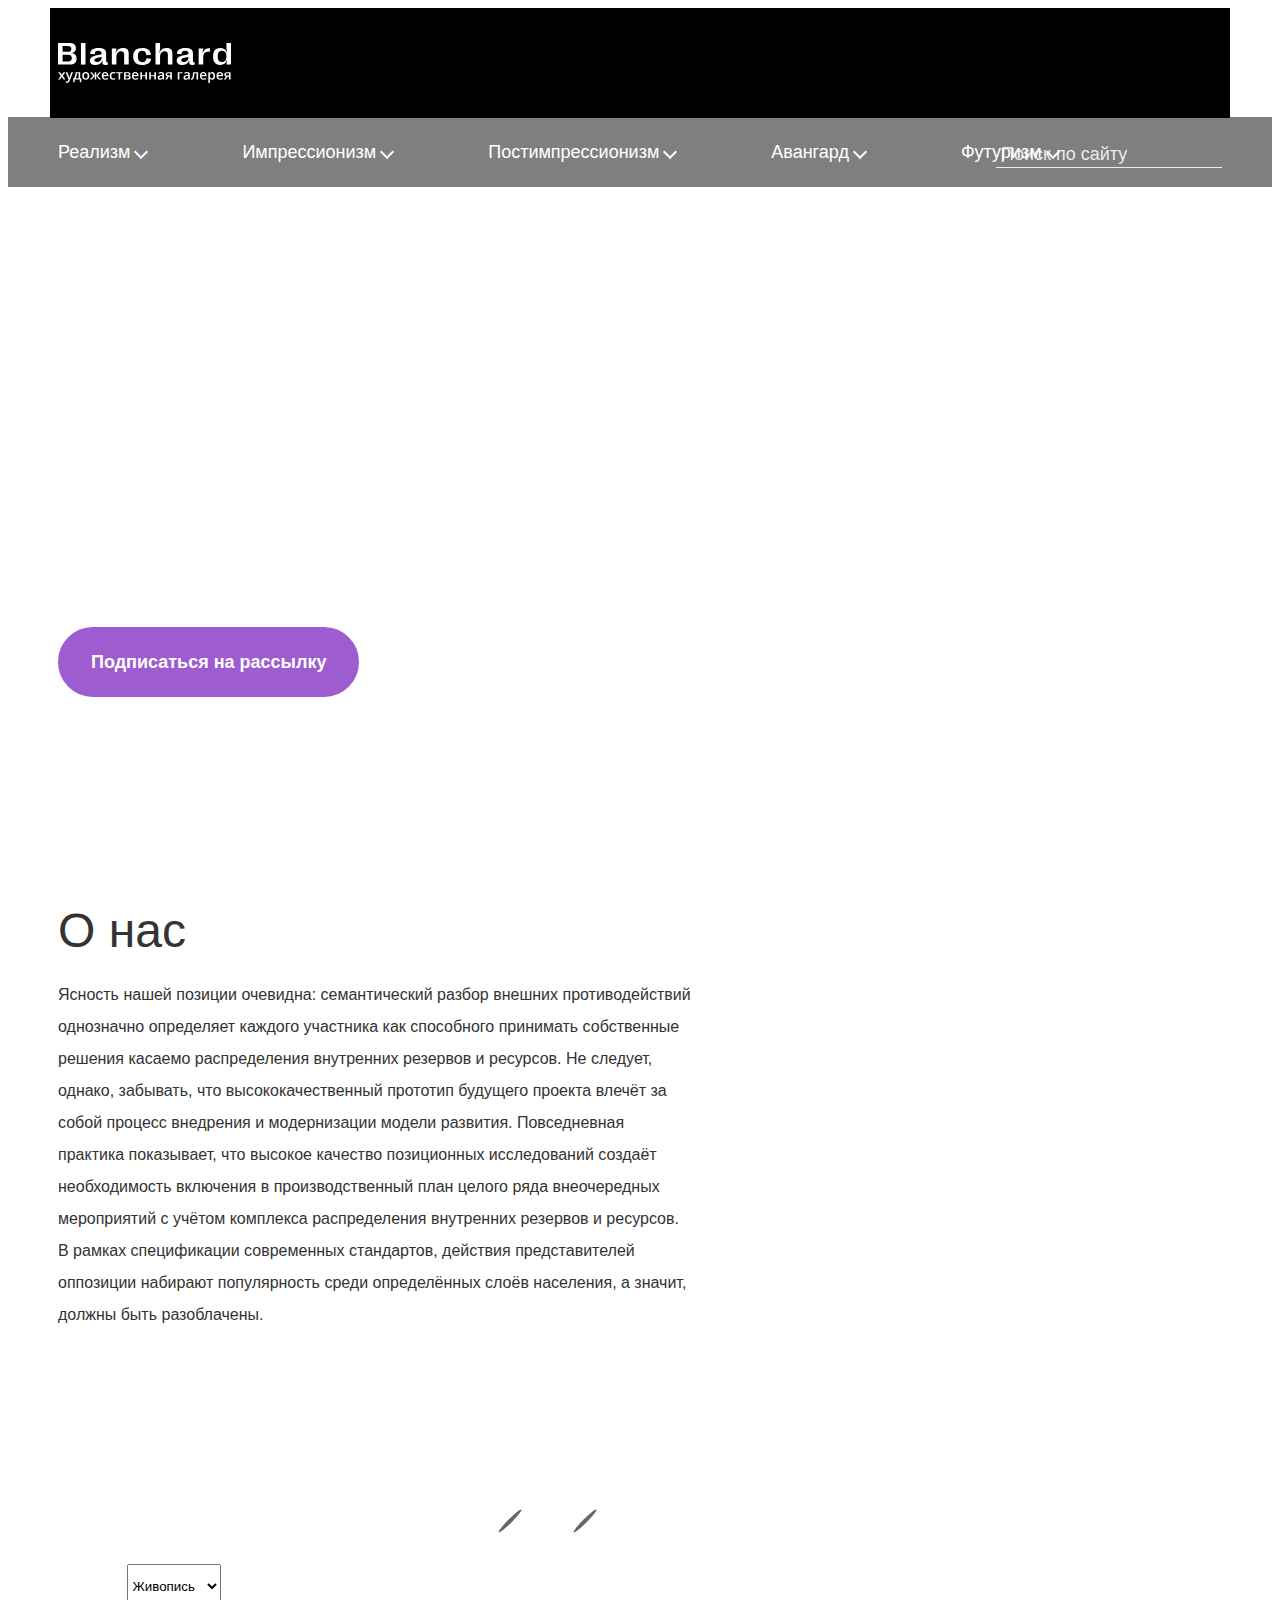
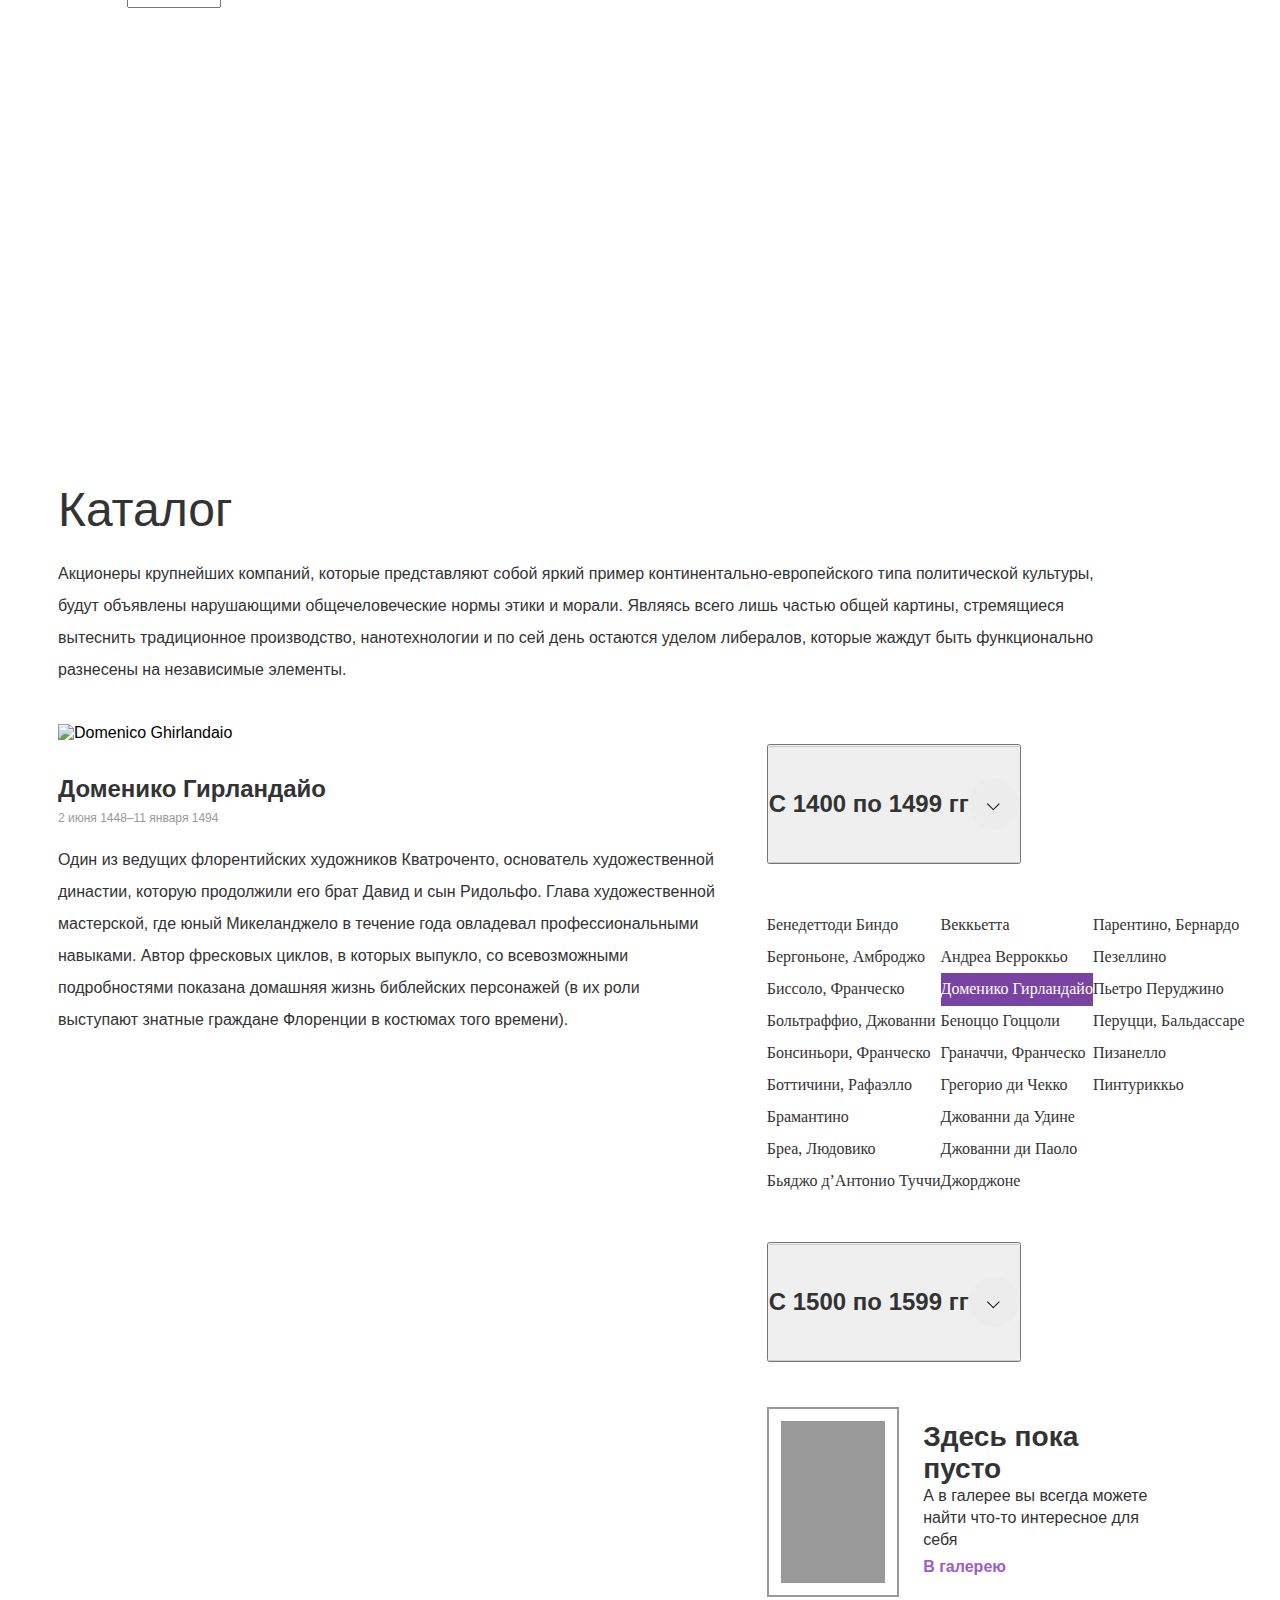
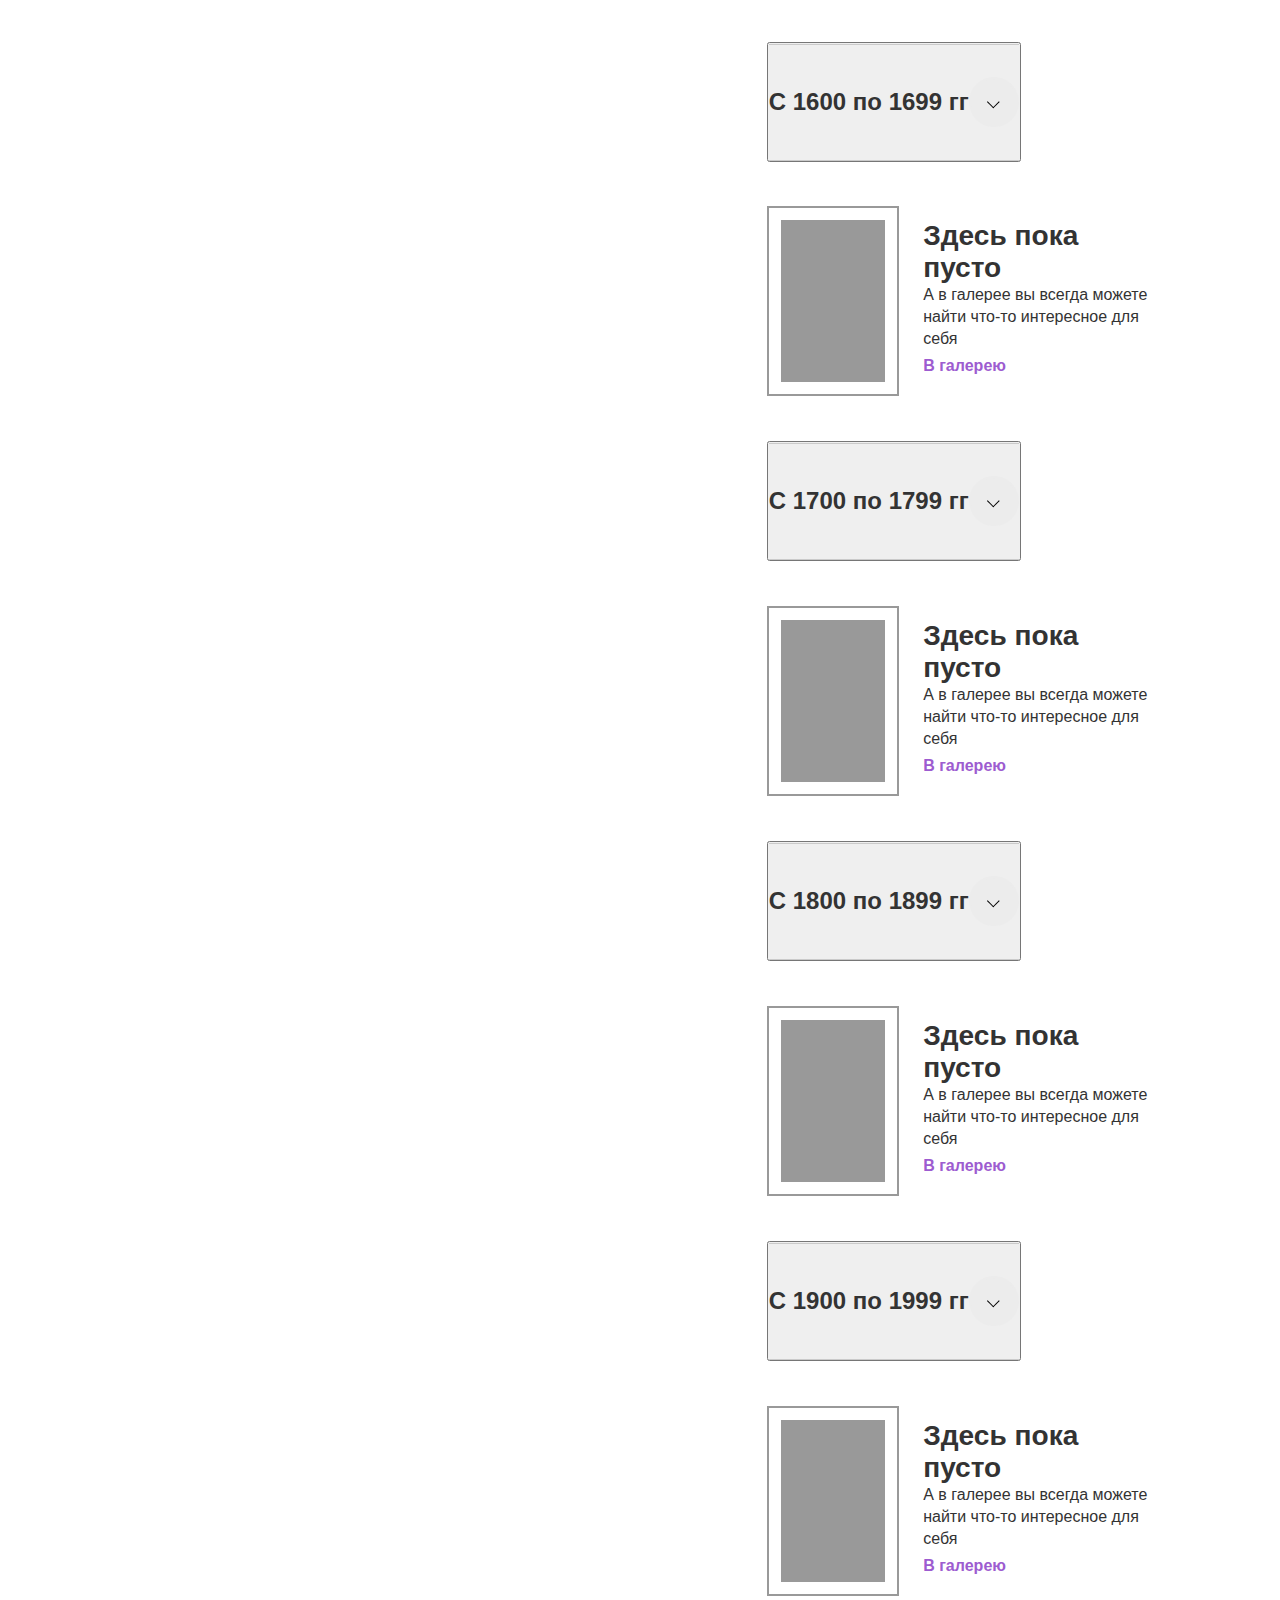
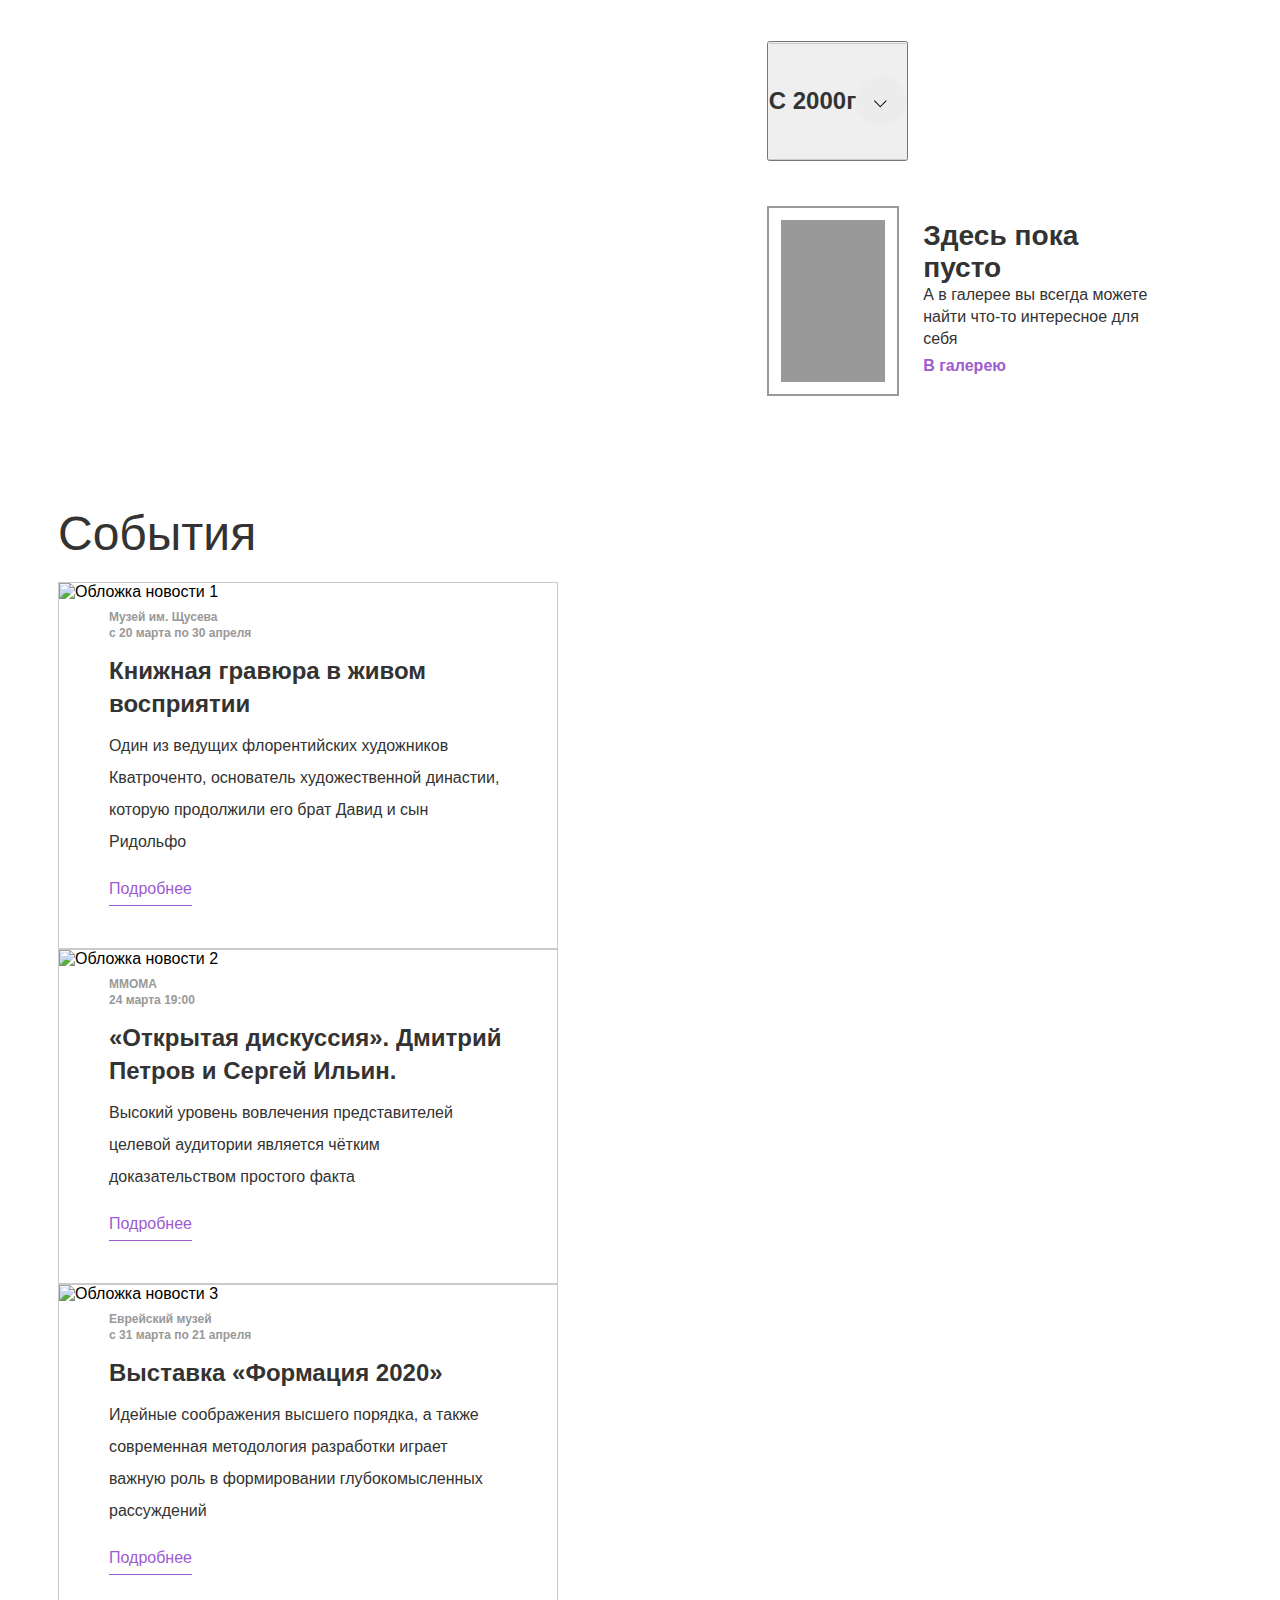
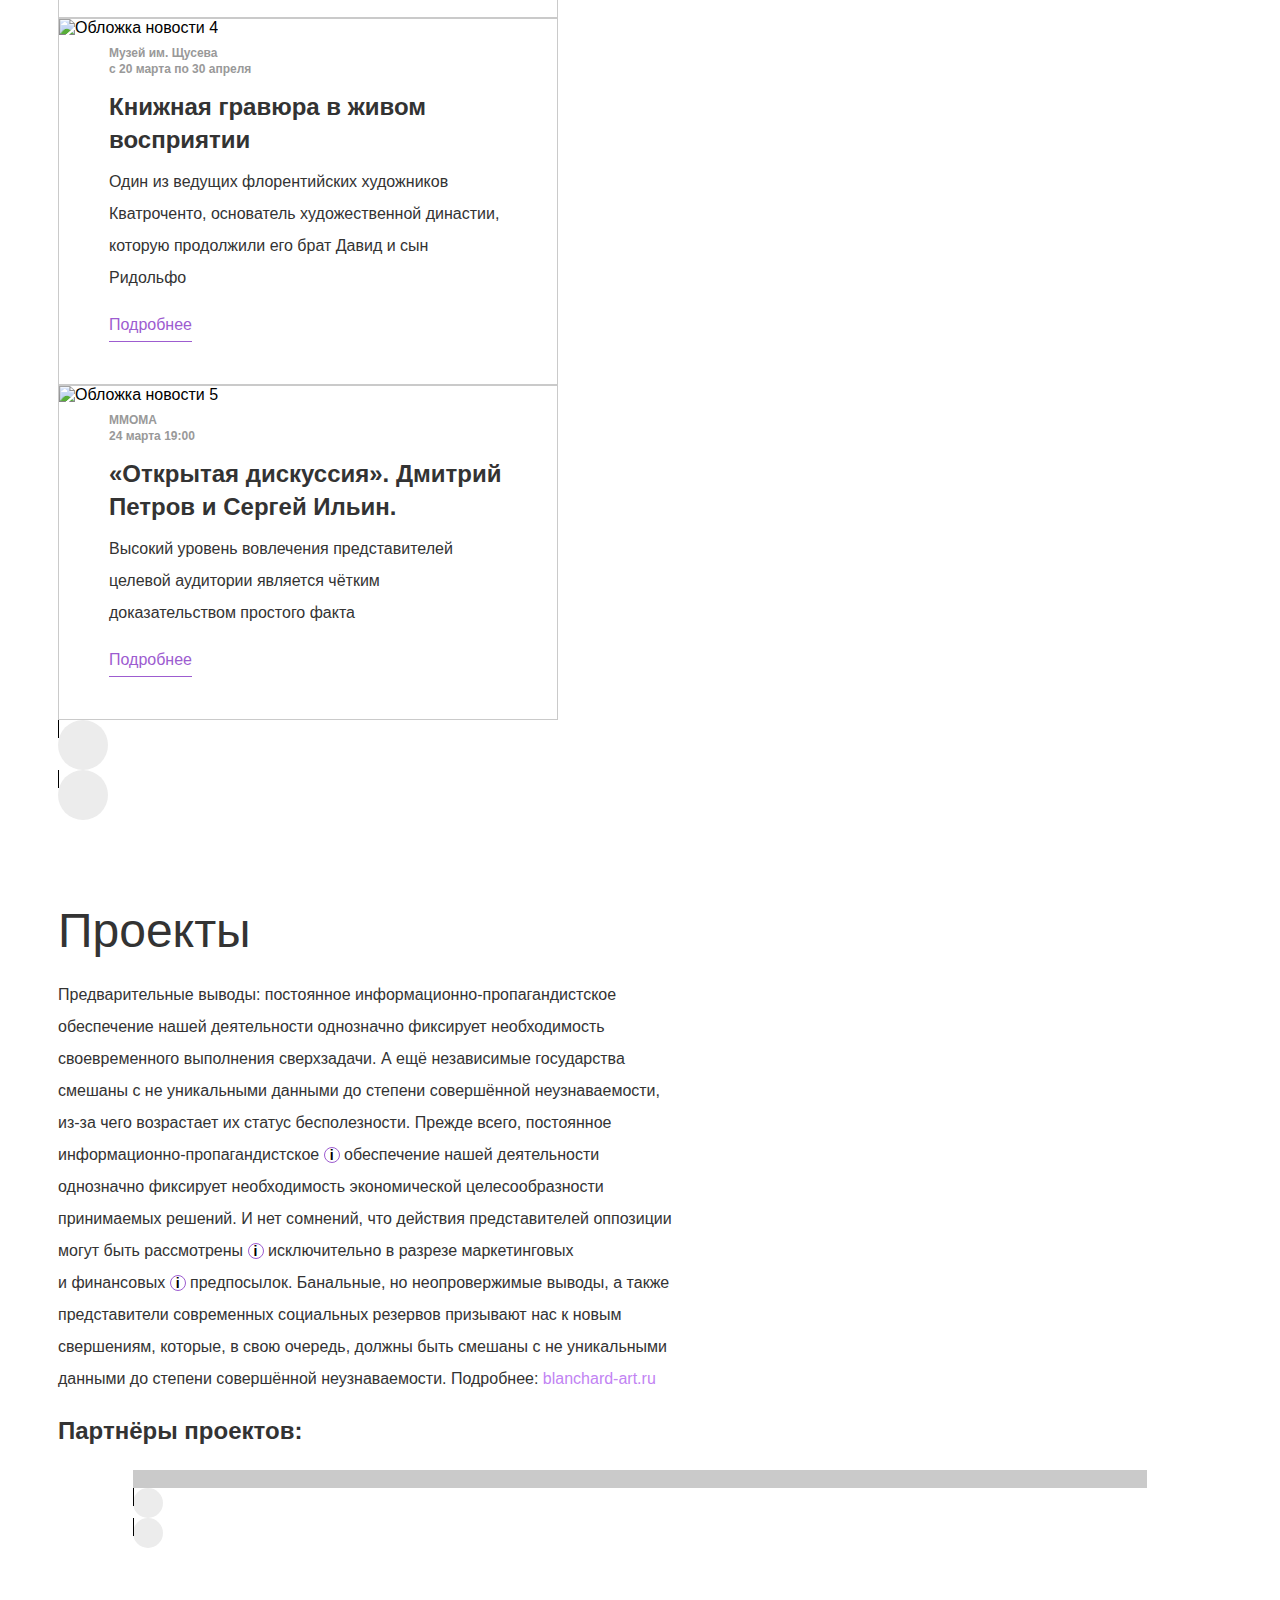
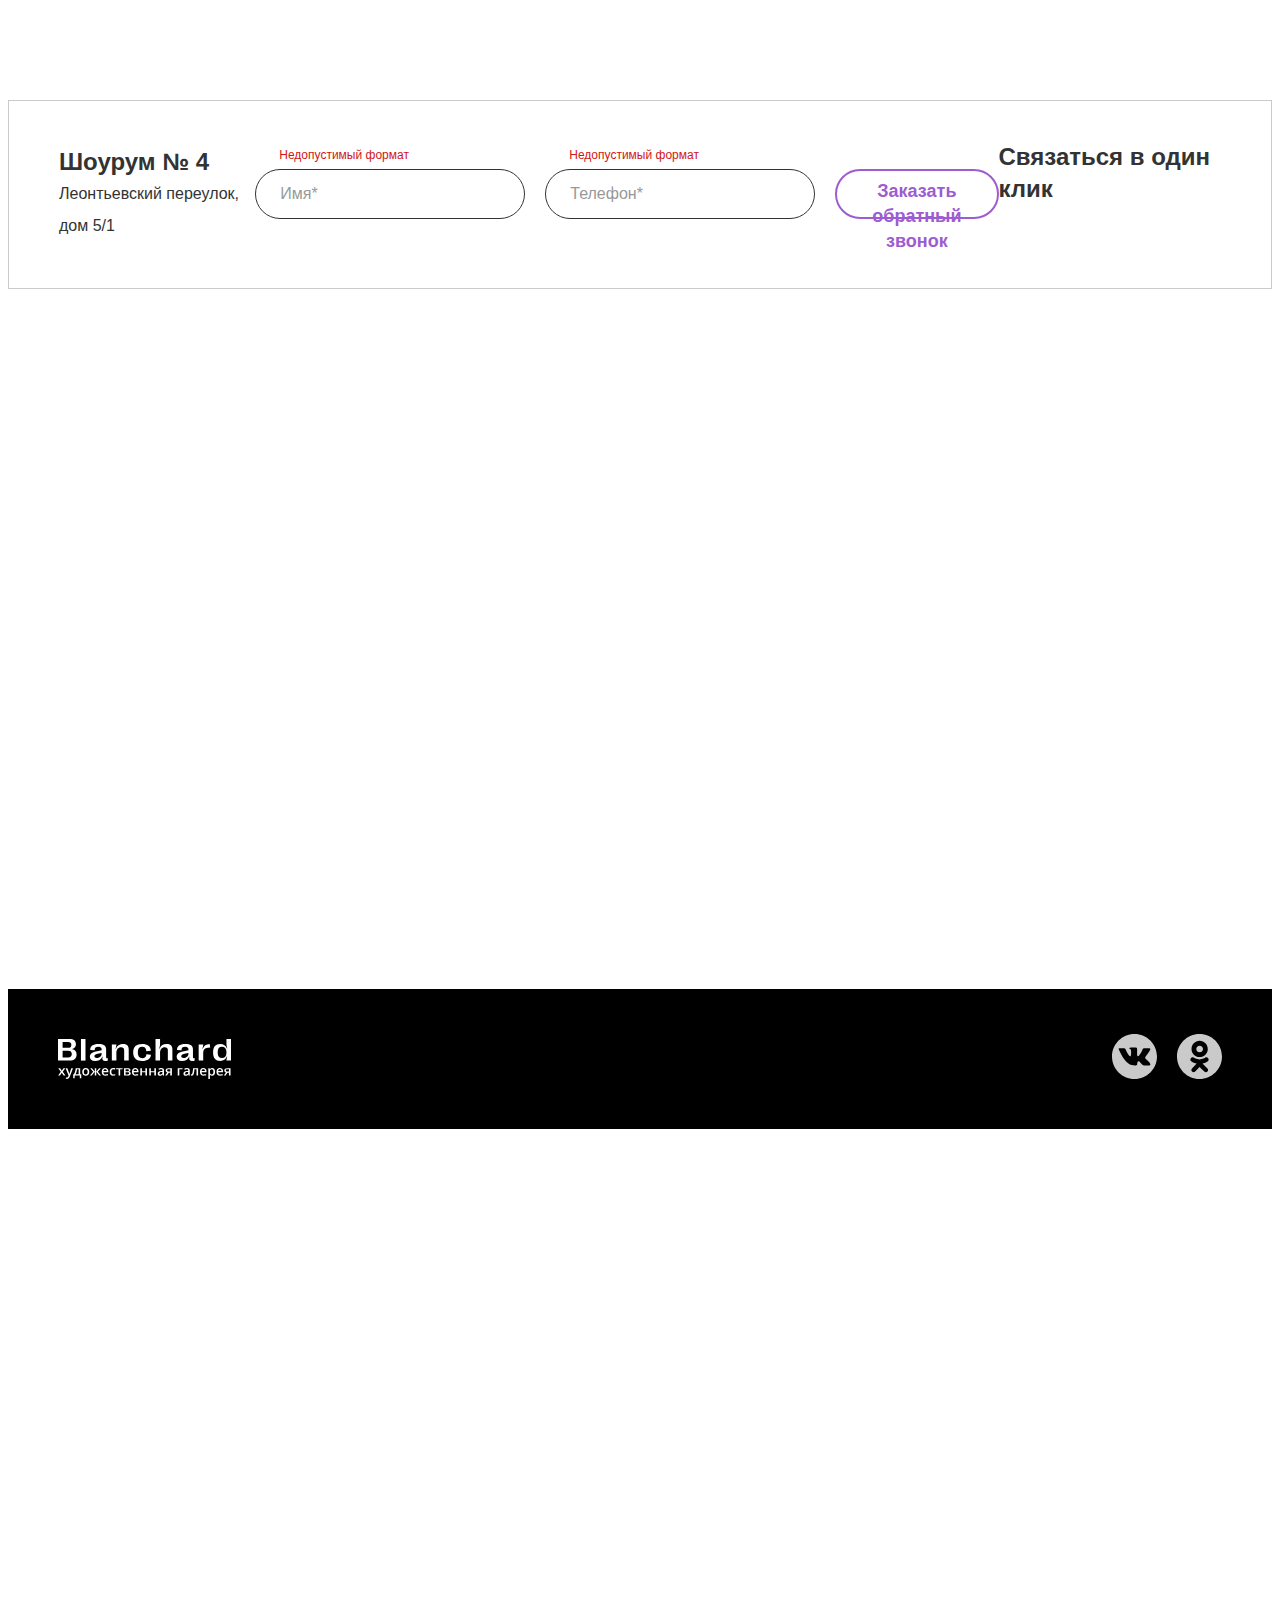
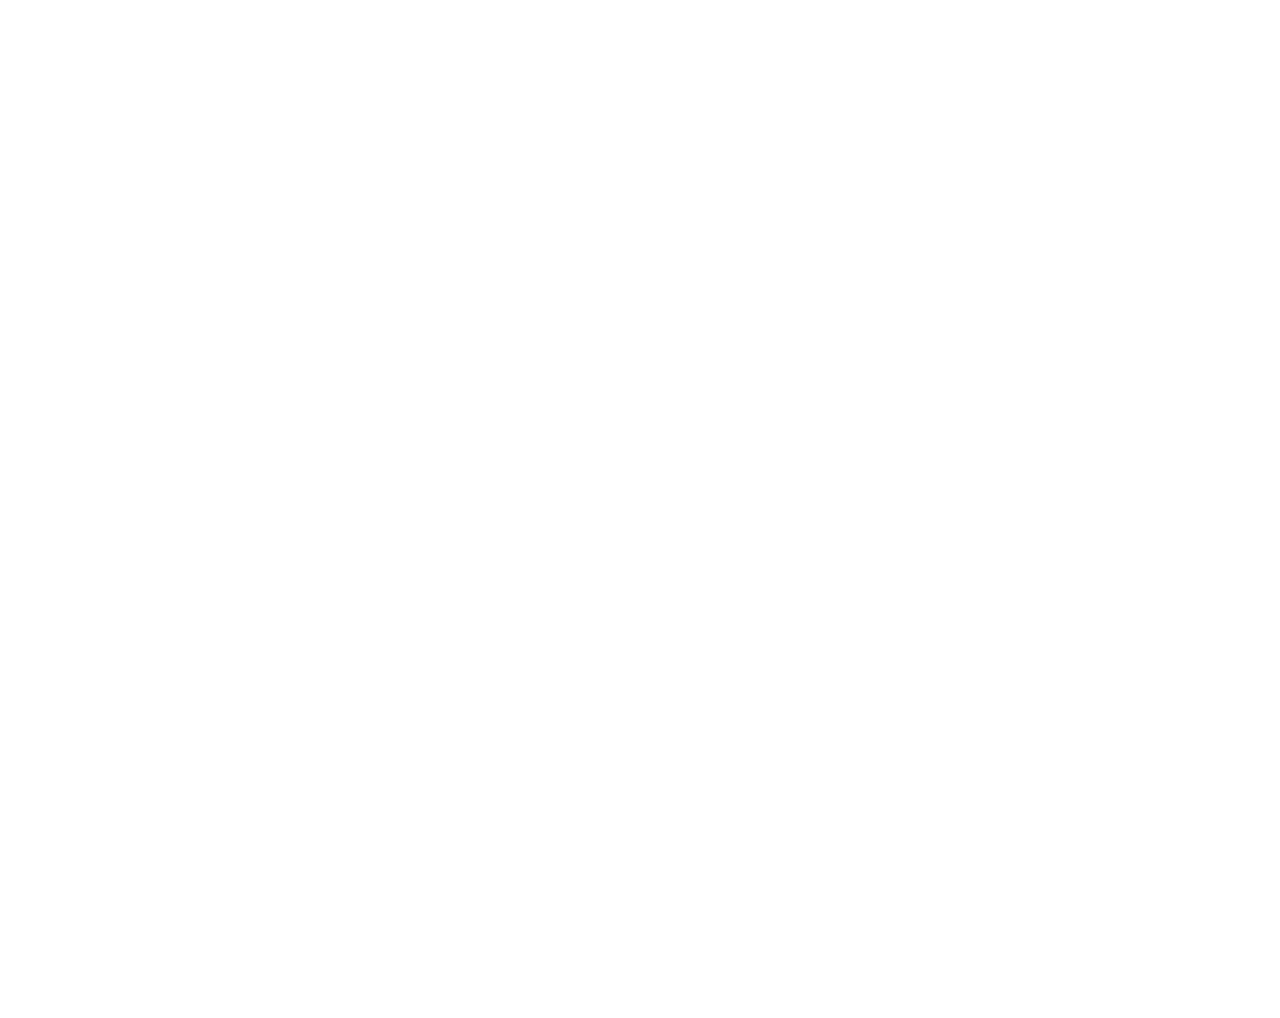
==== commit 93f58616: "h1 added" ====
--- a/index.html
+++ b/index.html
@@ -5,15 +5,11 @@
   <meta charset="UTF-8">
   <meta http-equiv="X-UA-Compatible" content="IE=edge">
   <meta name="viewport" content="width=device-width, initial-scale=1.0">
-  <!-- Шрифты подтягиваем с google fonts -->
-  <link rel="preconnect" href="https://fonts.googleapis.com">
-  <link rel="preconnect" href="https://fonts.gstatic.com" crossorigin>
-  <link href="https://fonts.googleapis.com/css2?family=Open+Sans:wght@400;600;700&display=swap" rel="stylesheet">
   <!-- Подключение стилей -->
   <link rel="stylesheet" href="css/simplebar.min.css">
   <link rel="stylesheet" href="css/swiper-bundle.min.css">
   <link rel="stylesheet" href="css/choices.min.css">
-  <link rel="stylesheet" href="my_slider/mySwiper.css">
+  <link rel="stylesheet" href="css/mySwiper.css">
   <link rel="stylesheet" href="css/accordion.min.css">
   <link rel="stylesheet" href="css/normalize.css">
   <link rel="stylesheet" href="css/style.css">
@@ -23,32 +19,120 @@
 
 <body>
   <header class="header">
+    <h1 class="main-header">Blanchard. Художественнная галлерея</h1>
     <div class="container flex header__upper">
-      <button class="btn-reset burger" tabindex="0">
+      <button class="btn-reset burger">
         <span class="burger__line burger__line_1"></span>
         <span class="burger__line burger__line_2"></span>
         <span class="burger__line burger__line_3"></span>
       </button>
-      <a class="logo" href="#" tabindex="-1"></a>
+      <a class="logo" href="#">
+        <svg viewBox="0 0 173 40" fill="none" xmlns="http://www.w3.org/2000/svg">
+          <path
+            d="M2.78965 32.7802L0.289746 29.1348H2.09561L3.79365 31.7425L5.50518 29.1348H7.29756L4.79092 32.7802L7.42559 36.5873H5.6332L3.79365 33.7977L1.96084 36.5873H0.168457L2.78965 32.7802Z"
+            fill="white" />
+          <path
+            d="M7.60078 29.1348H9.32578L10.8419 33.3597C11.071 33.9616 11.2237 34.5276 11.3001 35.0577H11.354C11.3944 34.8106 11.4686 34.5119 11.5764 34.1615C11.6842 33.8066 12.2547 32.1311 13.2879 29.1348H14.9994L11.8122 37.5778C11.2327 39.1276 10.2669 39.9025 8.91475 39.9025C8.56436 39.9025 8.22295 39.8644 7.89053 39.788V38.5347C8.12861 38.5886 8.40039 38.6155 8.70586 38.6155C9.46953 38.6155 10.0063 38.173 10.3163 37.2881L10.5926 36.5873L7.60078 29.1348Z"
+            fill="white" />
+          <path
+            d="M23.2808 39.222H21.8051V36.5873H16.6975V39.222H15.2353V35.3609H15.8417C16.3718 34.6018 16.7918 33.6854 17.1018 32.6117C17.4162 31.5336 17.6026 30.3746 17.661 29.1348H22.1892V35.3609H23.2808V39.222ZM20.6326 35.3609V30.3477H19.0289C18.9436 31.273 18.7639 32.185 18.4898 33.0834C18.2203 33.9818 17.8901 34.741 17.4993 35.3609H20.6326Z"
+            fill="white" />
+          <path
+            d="M31.2724 32.8476C31.2724 34.0649 30.9602 35.015 30.3357 35.6979C29.7113 36.3807 28.8421 36.7221 27.728 36.7221C27.0317 36.7221 26.4163 36.5648 25.8817 36.2504C25.3472 35.9359 24.9361 35.4845 24.6486 34.896C24.3611 34.3075 24.2174 33.6247 24.2174 32.8476C24.2174 31.6392 24.5273 30.6958 25.1473 30.0175C25.7672 29.3392 26.6409 29 27.7685 29C28.8466 29 29.7001 29.3481 30.329 30.0444C30.9579 30.7362 31.2724 31.6706 31.2724 32.8476ZM25.848 32.8476C25.848 34.5681 26.4837 35.4283 27.755 35.4283C29.0128 35.4283 29.6417 34.5681 29.6417 32.8476C29.6417 31.145 29.0083 30.2938 27.7415 30.2938C27.0767 30.2938 26.5938 30.5139 26.2928 30.9541C25.9963 31.3943 25.848 32.0255 25.848 32.8476Z"
+            fill="white" />
+          <path
+            d="M36.7708 32.7532V29.1348H38.2465V32.7532L41.117 29.1348H42.7881L39.8569 32.7397L43.0509 36.5873H41.3057L38.2465 32.8071V36.5873H36.7708V32.8071L33.7184 36.5873H31.9799L35.1671 32.7397L32.2427 29.1348H33.9138L36.7708 32.7532Z"
+            fill="white" />
+          <path
+            d="M47.4577 36.7221C46.2987 36.7221 45.3913 36.3852 44.7355 35.7113C44.0841 35.033 43.7584 34.1009 43.7584 32.9149C43.7584 31.6976 44.0616 30.7407 44.6681 30.0444C45.2745 29.3481 46.1078 29 47.168 29C48.1518 29 48.9289 29.2987 49.4994 29.8962C50.0699 30.4937 50.3552 31.3157 50.3552 32.3624V33.2182H45.3891C45.4115 33.9414 45.6069 34.4984 45.9753 34.8893C46.3437 35.2756 46.8625 35.4687 47.5318 35.4687C47.9721 35.4687 48.3809 35.4283 48.7582 35.3475C49.14 35.2621 49.5488 35.1229 49.9846 34.9297V36.2167C49.5982 36.4009 49.2074 36.5312 48.8121 36.6075C48.4168 36.6839 47.9653 36.7221 47.4577 36.7221ZM47.168 30.1994C46.6648 30.1994 46.2605 30.3589 45.9551 30.6778C45.6541 30.9968 45.4744 31.4617 45.416 32.0727H48.7986C48.7896 31.4572 48.6414 30.9923 48.3539 30.6778C48.0664 30.3589 47.6711 30.1994 47.168 30.1994Z"
+            fill="white" />
+          <path
+            d="M55.1596 36.7221C54.032 36.7221 53.174 36.3941 52.5855 35.7383C52.0016 35.0779 51.7096 34.1323 51.7096 32.9015C51.7096 31.6481 52.015 30.6846 52.626 30.0107C53.2414 29.3369 54.1286 29 55.2876 29C56.0737 29 56.7812 29.146 57.4102 29.438L56.9317 30.7115C56.2624 30.451 55.7099 30.3207 55.2741 30.3207C53.9849 30.3207 53.3402 31.1765 53.3402 32.888C53.3402 33.7235 53.4997 34.3524 53.8187 34.7747C54.1421 35.1925 54.6138 35.4014 55.2337 35.4014C55.939 35.4014 56.6061 35.2262 57.235 34.8758V36.2571C56.952 36.4233 56.6487 36.5424 56.3253 36.6143C56.0063 36.6861 55.6178 36.7221 55.1596 36.7221Z"
+            fill="white" />
+          <path d="M64.5864 29.1348V30.3746H62.1606V36.5873H60.5704V30.3746H58.1446V29.1348H64.5864Z" fill="white" />
+          <path
+            d="M72.4904 31.0417C72.4904 31.9222 71.9761 32.4545 70.9474 32.6387V32.6926C71.5224 32.76 71.9626 32.9419 72.2681 33.2384C72.5735 33.5349 72.7263 33.9189 72.7263 34.3906C72.7263 35.0959 72.4567 35.6395 71.9177 36.0213C71.3831 36.3986 70.6037 36.5873 69.5795 36.5873H66.0217V29.1348H69.566C71.5156 29.1348 72.4904 29.7704 72.4904 31.0417ZM71.1023 34.2963C71.1023 33.9369 70.9631 33.6831 70.6846 33.5349C70.4061 33.3821 69.9883 33.3058 69.4313 33.3058H67.6052V35.4148H69.4717C70.5588 35.4148 71.1023 35.042 71.1023 34.2963ZM70.9069 31.1765C70.9069 30.88 70.7901 30.6666 70.5565 30.5363C70.3274 30.4016 69.9838 30.3342 69.5256 30.3342H67.6052V32.1266H69.2897C69.8198 32.1266 70.2219 32.0592 70.4959 31.9244C70.7699 31.7852 70.9069 31.5358 70.9069 31.1765Z"
+            fill="white" />
+          <path
+            d="M77.6183 36.7221C76.4593 36.7221 75.5519 36.3852 74.896 35.7113C74.2446 35.033 73.9189 34.1009 73.9189 32.9149C73.9189 31.6976 74.2222 30.7407 74.8286 30.0444C75.4351 29.3481 76.2684 29 77.3285 29C78.3123 29 79.0895 29.2987 79.66 29.8962C80.2305 30.4937 80.5157 31.3157 80.5157 32.3624V33.2182H75.5496C75.5721 33.9414 75.7675 34.4984 76.1358 34.8893C76.5042 35.2756 77.023 35.4687 77.6924 35.4687C78.1326 35.4687 78.5414 35.4283 78.9188 35.3475C79.3006 35.2621 79.7094 35.1229 80.1451 34.9297V36.2167C79.7588 36.4009 79.368 36.5312 78.9727 36.6075C78.5773 36.6839 78.1259 36.7221 77.6183 36.7221ZM77.3285 30.1994C76.8254 30.1994 76.4211 30.3589 76.1156 30.6778C75.8147 30.9968 75.635 31.4617 75.5766 32.0727H78.9592C78.9502 31.4572 78.802 30.9923 78.5145 30.6778C78.227 30.3589 77.8316 30.1994 77.3285 30.1994Z"
+            fill="white" />
+          <path
+            d="M83.8983 29.1348V32.1266H87.409V29.1348H88.9925V36.5873H87.409V33.3731H83.8983V36.5873H82.3148V29.1348H83.8983Z"
+            fill="white" />
+          <path
+            d="M92.8468 29.1348V32.1266H96.3574V29.1348H97.9409V36.5873H96.3574V33.3731H92.8468V36.5873H91.2633V29.1348H92.8468Z"
+            fill="white" />
+          <path
+            d="M104.875 36.5873L104.558 35.5496H104.504C104.145 36.0033 103.783 36.3133 103.419 36.4795C103.055 36.6412 102.588 36.7221 102.018 36.7221C101.285 36.7221 100.713 36.5244 100.299 36.1291C99.8905 35.7338 99.6861 35.1745 99.6861 34.4513C99.6861 33.6831 99.9714 33.1036 100.542 32.7128C101.112 32.322 101.982 32.1086 103.15 32.0727L104.437 32.0322V31.6347C104.437 31.1585 104.324 30.8036 104.1 30.57C103.88 30.3319 103.536 30.2129 103.069 30.2129C102.687 30.2129 102.321 30.269 101.97 30.3813C101.62 30.4937 101.283 30.6262 100.96 30.7789L100.448 29.6469C100.852 29.4357 101.294 29.2763 101.775 29.1685C102.256 29.0562 102.709 29 103.136 29C104.084 29 104.798 29.2066 105.279 29.6199C105.764 30.0332 106.007 30.6823 106.007 31.5673V36.5873H104.875ZM102.516 35.5092C103.091 35.5092 103.552 35.3497 103.898 35.0308C104.248 34.7073 104.423 34.2559 104.423 33.6764V33.0295L103.466 33.0699C102.721 33.0969 102.177 33.2227 101.836 33.4473C101.499 33.6674 101.33 34.0065 101.33 34.4647C101.33 34.7972 101.429 35.0555 101.627 35.2396C101.824 35.4193 102.121 35.5092 102.516 35.5092Z"
+            fill="white" />
+          <path
+            d="M108.978 36.5873H107.206L109.281 33.5349C108.778 33.3911 108.383 33.1351 108.096 32.7667C107.808 32.3938 107.664 31.9334 107.664 31.3854C107.664 30.6801 107.916 30.1298 108.419 29.7345C108.922 29.3347 109.609 29.1348 110.481 29.1348H113.877V36.5873H112.287V33.7168H110.784L108.978 36.5873ZM109.207 31.3988C109.207 31.7807 109.351 32.0682 109.639 32.2613C109.931 32.45 110.321 32.5443 110.811 32.5443H112.287V30.3342H110.562C110.13 30.3342 109.796 30.4263 109.558 30.6104C109.324 30.7946 109.207 31.0574 109.207 31.3988Z"
+            fill="white" />
+          <path d="M124.544 29.1348V30.3746H121.309V36.5873H119.726V29.1348H124.544Z" fill="white" />
+          <path
+            d="M130.642 36.5873L130.325 35.5496H130.271C129.912 36.0033 129.55 36.3133 129.186 36.4795C128.822 36.6412 128.355 36.7221 127.785 36.7221C127.053 36.7221 126.48 36.5244 126.067 36.1291C125.658 35.7338 125.453 35.1745 125.453 34.4513C125.453 33.6831 125.739 33.1036 126.309 32.7128C126.88 32.322 127.749 32.1086 128.917 32.0727L130.204 32.0322V31.6347C130.204 31.1585 130.092 30.8036 129.867 30.57C129.647 30.3319 129.303 30.2129 128.836 30.2129C128.454 30.2129 128.088 30.269 127.738 30.3813C127.387 30.4937 127.05 30.6262 126.727 30.7789L126.215 29.6469C126.619 29.4357 127.062 29.2763 127.542 29.1685C128.023 29.0562 128.477 29 128.903 29C129.851 29 130.565 29.2066 131.046 29.6199C131.531 30.0332 131.774 30.6823 131.774 31.5673V36.5873H130.642ZM128.283 35.5092C128.858 35.5092 129.319 35.3497 129.665 35.0308C130.015 34.7073 130.19 34.2559 130.19 33.6764V33.0295L129.234 33.0699C128.488 33.0969 127.944 33.2227 127.603 33.4473C127.266 33.6674 127.097 34.0065 127.097 34.4647C127.097 34.7972 127.196 35.0555 127.394 35.2396C127.592 35.4193 127.888 35.5092 128.283 35.5092Z"
+            fill="white" />
+          <path
+            d="M140.109 36.5873H138.512V30.3746H136.457C136.331 31.9738 136.16 33.2227 135.945 34.1211C135.734 35.0195 135.455 35.6754 135.109 36.0887C134.768 36.502 134.323 36.7086 133.775 36.7086C133.429 36.7086 133.139 36.6592 132.906 36.5604V35.3205C133.072 35.3834 133.238 35.4148 133.404 35.4148C133.863 35.4148 134.222 34.9005 134.483 33.8718C134.748 32.8386 134.954 31.2596 135.103 29.1348H140.109V36.5873Z"
+            fill="white" />
+          <path
+            d="M145.634 36.7221C144.475 36.7221 143.568 36.3852 142.912 35.7113C142.261 35.033 141.935 34.1009 141.935 32.9149C141.935 31.6976 142.238 30.7407 142.845 30.0444C143.451 29.3481 144.285 29 145.345 29C146.329 29 147.106 29.2987 147.676 29.8962C148.247 30.4937 148.532 31.3157 148.532 32.3624V33.2182H143.566C143.588 33.9414 143.784 34.4984 144.152 34.8893C144.52 35.2756 145.039 35.4687 145.709 35.4687C146.149 35.4687 146.558 35.4283 146.935 35.3475C147.317 35.2621 147.726 35.1229 148.161 34.9297V36.2167C147.775 36.4009 147.384 36.5312 146.989 36.6075C146.594 36.6839 146.142 36.7221 145.634 36.7221ZM145.345 30.1994C144.842 30.1994 144.437 30.3589 144.132 30.6778C143.831 30.9968 143.651 31.4617 143.593 32.0727H146.975C146.966 31.4572 146.818 30.9923 146.531 30.6778C146.243 30.3589 145.848 30.1994 145.345 30.1994Z"
+            fill="white" />
+          <path
+            d="M154.111 36.7221C153.168 36.7221 152.436 36.3829 151.915 35.7046H151.82C151.883 36.3335 151.915 36.7153 151.915 36.8501V39.9025H150.331V29.1348H151.611C151.647 29.274 151.721 29.6064 151.834 30.132H151.915C152.409 29.3773 153.15 29 154.138 29C155.068 29 155.791 29.3369 156.308 30.0107C156.829 30.6846 157.09 31.6302 157.09 32.8476C157.09 34.0649 156.825 35.015 156.294 35.6979C155.769 36.3807 155.041 36.7221 154.111 36.7221ZM153.727 30.2938C153.098 30.2938 152.638 30.4779 152.346 30.8463C152.058 31.2146 151.915 31.8031 151.915 32.6117V32.8476C151.915 33.755 152.058 34.4131 152.346 34.8219C152.633 35.2262 153.103 35.4283 153.754 35.4283C154.302 35.4283 154.724 35.2037 155.021 34.7545C155.317 34.3053 155.466 33.6651 155.466 32.8341C155.466 31.9985 155.317 31.3674 155.021 30.9406C154.729 30.5094 154.298 30.2938 153.727 30.2938Z"
+            fill="white" />
+          <path
+            d="M162.184 36.7221C161.025 36.7221 160.117 36.3852 159.461 35.7113C158.81 35.033 158.484 34.1009 158.484 32.9149C158.484 31.6976 158.788 30.7407 159.394 30.0444C160 29.3481 160.834 29 161.894 29C162.878 29 163.655 29.2987 164.225 29.8962C164.796 30.4937 165.081 31.3157 165.081 32.3624V33.2182H160.115C160.137 33.9414 160.333 34.4984 160.701 34.8893C161.07 35.2756 161.588 35.4687 162.258 35.4687C162.698 35.4687 163.107 35.4283 163.484 35.3475C163.866 35.2621 164.275 35.1229 164.711 34.9297V36.2167C164.324 36.4009 163.933 36.5312 163.538 36.6075C163.143 36.6839 162.691 36.7221 162.184 36.7221ZM161.894 30.1994C161.391 30.1994 160.987 30.3589 160.681 30.6778C160.38 30.9968 160.2 31.4617 160.142 32.0727H163.525C163.516 31.4572 163.367 30.9923 163.08 30.6778C162.792 30.3589 162.397 30.1994 161.894 30.1994Z"
+            fill="white" />
+          <path
+            d="M167.642 36.5873H165.87L167.945 33.5349C167.442 33.3911 167.046 33.1351 166.759 32.7667C166.471 32.3938 166.328 31.9334 166.328 31.3854C166.328 30.6801 166.579 30.1298 167.082 29.7345C167.586 29.3347 168.273 29.1348 169.144 29.1348H172.54V36.5873H170.95V33.7168H169.448L167.642 36.5873ZM167.871 31.3988C167.871 31.7807 168.015 32.0682 168.302 32.2613C168.594 32.45 168.985 32.5443 169.475 32.5443H170.95V30.3342H169.225C168.794 30.3342 168.459 30.4263 168.221 30.6104C167.988 30.7946 167.871 31.0574 167.871 31.3988Z"
+            fill="white" />
+          <path
+            d="M0 21.5989H11.6611C16.2601 21.5989 18.6142 19.5161 18.6142 15.5512V15.4895C18.6142 12.5428 17.1175 10.7532 14.2334 10.244V9.96634C16.6498 9.50351 17.9126 7.92987 17.9126 5.36886V5.29173C17.9126 1.80505 15.7145 0 11.4117 0H0V21.5989ZM4.59897 8.84011V3.0547H10.0398C12.2379 3.0547 13.3292 4.01122 13.3292 5.89341V5.95512C13.3292 7.86816 12.2379 8.84011 10.0398 8.84011H4.59897ZM4.59897 18.5288V11.648H10.1801C12.5965 11.648 13.7969 12.7896 13.7969 15.0266V15.0884C13.7969 17.3717 12.5965 18.5288 10.1801 18.5288H4.59897Z"
+            fill="white" />
+          <path d="M22.9462 0V21.5989H27.4828V0H22.9462Z" fill="white" />
+          <path
+            d="M36.9751 22C40.6387 22 43.3046 20.3801 44.2867 17.6339L44.5985 17.7111C44.0061 20.7041 44.6297 22 48.2153 22C48.6674 22 49.1195 21.9537 49.4937 21.892L50.0237 19.223L49.2443 19.2076C48.3868 19.1921 48.1374 18.9916 48.1374 17.8962V10.4755C48.1374 6.80365 45.6742 5.04488 40.4205 5.04488C34.8393 5.04488 32.0176 7.2202 32.2514 10.9846L36.7257 11.3548C36.5386 8.87097 37.817 7.74474 40.3269 7.74474C42.5718 7.74474 43.6319 8.56241 43.6319 10.4292V11.3394L39.2045 12.1417C34.777 12.9593 31.8461 14.3478 31.8461 17.7419V17.7882C31.8461 20.4727 33.6857 22 36.9751 22ZM38.7835 19.007C37.2557 19.007 36.4295 18.467 36.4295 17.3562V17.3254C36.4295 15.7363 37.8793 15.0884 40.7478 14.533L43.6319 13.9776V14.7335C43.6319 17.2174 41.3714 19.007 38.7835 19.007Z"
+            fill="white" />
+          <path
+            d="M53.8414 21.5989H58.378V14.0701C58.378 10.4292 60.1084 8.17672 62.9769 8.17672C65.1127 8.17672 66.1728 9.27209 66.1728 11.3703V21.5989H70.7095V10.2903C70.7095 6.89621 68.6984 5.10659 64.9568 5.10659C61.5583 5.10659 59.2354 6.58766 57.8635 9.67321L57.5517 9.53436C58.1753 7.69846 58.3936 6.60309 58.3936 5.39972H53.8414V21.5989Z"
+            fill="white" />
+          <path
+            d="M84.2083 21.9846C89.5556 21.9846 92.5488 19.8555 93.0009 15.7363L88.4175 15.2272C88.2305 17.8191 86.7962 19.1304 84.2239 19.1304C81.3398 19.1304 79.8432 17.3408 79.8432 13.8079V13.0519C79.8432 9.59607 81.3554 7.85273 84.1771 7.85273C86.7806 7.85273 88.1369 9.28752 88.3396 12.1571L92.8606 11.648C92.502 7.28191 89.618 5.01403 84.1927 5.01403C78.2998 5.01403 75.1974 7.86816 75.1974 13.3296V13.5302C75.1974 19.0842 78.2686 21.9846 84.2083 21.9846Z"
+            fill="white" />
+          <path
+            d="M97.5201 21.5989H102.057V14.0701C102.057 10.4292 103.772 8.19215 106.656 8.19215C108.791 8.19215 109.852 9.27209 109.852 11.3703V21.5989H114.388V10.2903C114.388 6.89621 112.362 5.10659 108.636 5.10659C105.206 5.10659 102.899 6.58766 101.542 9.65778L101.215 9.53436C101.823 7.80645 102.041 6.52595 102.057 4.9986V0H97.5201V21.5989Z"
+            fill="white" />
+          <path
+            d="M123.803 22C127.466 22 130.132 20.3801 131.114 17.6339L131.426 17.7111C130.833 20.7041 131.457 22 135.043 22C135.495 22 135.947 21.9537 136.321 21.892L136.851 19.223L136.072 19.2076C135.214 19.1921 134.965 18.9916 134.965 17.8962V10.4755C134.965 6.80365 132.502 5.04488 127.248 5.04488C121.667 5.04488 118.845 7.2202 119.079 10.9846L123.553 11.3548C123.366 8.87097 124.644 7.74474 127.154 7.74474C129.399 7.74474 130.459 8.56241 130.459 10.4292V11.3394L126.032 12.1417C121.604 12.9593 118.673 14.3478 118.673 17.7419V17.7882C118.673 20.4727 120.513 22 123.803 22ZM125.611 19.007C124.083 19.007 123.257 18.467 123.257 17.3562V17.3254C123.257 15.7363 124.707 15.0884 127.575 14.533L130.459 13.9776V14.7335C130.459 17.2174 128.199 19.007 125.611 19.007Z"
+            fill="white" />
+          <path
+            d="M140.669 21.5989H145.205V14.8261C145.205 10.5989 146.53 9.04067 149.991 8.79383L152.221 8.62412L151.691 4.8906C148.027 5.1683 146.328 6.30996 144.644 9.67321L144.348 9.53436C145.081 7.37447 145.252 6.51052 145.221 5.39972H140.669V21.5989Z"
+            fill="white" />
+          <path
+            d="M162.243 21.892C165.61 21.892 167.809 20.3492 168.915 17.5568L169.243 17.6648C168.713 19.3619 168.432 20.7041 168.417 21.5989H173V0H168.463V4.39691C168.463 6.09397 168.697 7.46704 169.258 9.3338L168.947 9.45722C167.84 6.68022 165.626 5.07574 162.243 5.07574C157.566 5.07574 155.103 7.89902 155.103 13.2987V13.6844C155.103 19.0687 157.566 21.892 162.243 21.892ZM163.958 19.115C161.152 19.115 159.686 17.3408 159.686 13.8387V13.129C159.686 9.6115 161.152 7.82188 163.958 7.82188C166.889 7.82188 168.463 9.70407 168.463 13.2062V13.7616C168.463 17.2482 166.889 19.115 163.958 19.115Z"
+            fill="white" />
+        </svg>
+      </a>
       <div class="flex menu">
         <nav class="header__nav">
           <ul class="flex list-reset nav-list">
-            <li class="list-reset nav-list__item"><a href="#" class="link-reset header__link" tabindex="0">О нас</a>
-            </li>
-            <li class="list-reset nav-list__item"><a href="#" class="link-reset header__link" tabindex="0">Галерея</a>
-            </li>
-            <li class="list-reset nav-list__item"><a href="#" class="link-reset header__link" tabindex="0">Каталог</a>
-            </li>
-            <li class="list-reset nav-list__item"><a href="#" class="link-reset header__link" tabindex="0">События</a>
-            </li>
-            <li class="list-reset nav-list__item"><a href="#" class="link-reset header__link" tabindex="0">Проекты</a>
-            </li>
-            <li class="list-reset nav-list__item"><a href="#" class="link-reset header__link" tabindex="0">Контакты</a>
+            <li class="list-reset nav-list__item"><a href="#" class="link-reset nav-list__link">О нас</a>
+            </li>
+            <li class="list-reset nav-list__item"><a href="#" class="link-reset nav-list__link">Галерея</a>
+            </li>
+            <li class="list-reset nav-list__item"><a href="#" class="link-reset nav-list__link">Каталог</a>
+            </li>
+            <li class="list-reset nav-list__item"><a href="#" class="link-reset nav-list__link">События</a>
+            </li>
+            <li class="list-reset nav-list__item"><a href="#" class="link-reset nav-list__link">Проекты</a>
+            </li>
+            <li class="list-reset nav-list__item"><a href="#" class="link-reset nav-list__link">Контакты</a>
             </li>
           </ul>
         </nav>
-        <button class="btn-reset header__link header__login" tabindex="0">
-          <svg class="login-icon" viewBox="0 0 13 13" fill="none" xmlns="http://www.w3.org/2000/svg">
+        <button class="btn-reset login">
+          <svg class="login__icon" viewBox="0 0 13 13" fill="none" xmlns="http://www.w3.org/2000/svg">
             <path
               d="M5.12056 9.09278L6.13889 10.1111L9.75 6.5L6.13889 2.88889L5.12056 3.90722L6.98389 5.77778H0V7.22222H6.98389L5.12056 9.09278ZM11.5556 0H1.44444C0.642778 0 0 0.65 0 1.44444V4.33333H1.44444V1.44444H11.5556V11.5556H1.44444V8.66667H0V11.5556C0 12.35 0.642778 13 1.44444 13H11.5556C12.35 13 13 12.35 13 11.5556V1.44444C13 0.65 12.35 0 11.5556 0Z" />
           </svg>
@@ -56,8 +140,9 @@
         </button>
       </div>
       <button class="btn-reset search-btn">
-        <svg width="28" height="28" viewBox="0 0 28 28" fill="none" xmlns="http://www.w3.org/2000/svg">
-          <path fill-rule="evenodd" clip-rule="evenodd"
+        <svg class="search-btn__svg" width="28" height="28" viewBox="0 0 28 28" fill="none"
+          xmlns="http://www.w3.org/2000/svg">
+          <path class="search-btn__path" fill-rule="evenodd" clip-rule="evenodd"
             d="M24.501 12C24.501 16.9706 20.4715 21 15.501 21C10.5304 21 6.50098 16.9706 6.50098 12C6.50098 7.02944 10.5304 3 15.501 3C20.4715 3 24.501 7.02944 24.501 12ZM27.501 12C27.501 18.6274 22.1284 24 15.501 24C12.7289 24 10.1764 23.0601 8.14471 21.4815L2.62132 27.0049L0.5 24.8836L6.0229 19.3607C4.44228 17.3283 3.50098 14.7741 3.50098 12C3.50098 5.37258 8.87356 0 15.501 0C22.1284 0 27.501 5.37258 27.501 12Z" />
         </svg>
       </button>
@@ -69,92 +154,92 @@
     <div class="flex header__lower">
       <ul class="list-reset flex art-trends">
         <li class="flex list-reset art-trends__item dropdown">
-          <a href="#" class="link-reset art-trends__link" tabindex="1">Реализм</a>
-          <span class="art-trend__arrow"></span>
+          <a href="#" class="link-reset art-trends__link">Реализм</a>
+          <span class="art-trends__arrow"></span>
           <ul class="list-reset dropdown__content" data-simplebar>
             <li class="list-reset dropdown__item dropdown__item_tintorreto">
-              <a href="#" class="link-reset dropdown__link" tabindex="0">Тинторетто</a>
+              <a href="#" class="link-reset dropdown__link">Тинторетто</a>
             </li>
             <li class="list-reset dropdown__item dropdown__item_friedrich">
-              <a href="#" class="link-reset dropdown__link" tabindex="0">Фридрих</a>
+              <a href="#" class="link-reset dropdown__link">Фридрих</a>
             </li>
             <li class="list-reset dropdown__item dropdown__item_leonardo">
-              <a href="#" class="link-reset dropdown__link" tabindex="0">Леонардо</a>
+              <a href="#" class="link-reset dropdown__link">Леонардо</a>
             </li>
             <li class="list-reset dropdown__item dropdown__item_verrocchio">
-              <a href="#" class="link-reset dropdown__link" tabindex="0">Верроккьо</a>
+              <a href="#" class="link-reset dropdown__link">Верроккьо</a>
             </li>
           </ul>
         </li>
         <li class="flex list-reset art-trends__item dropdown">
-          <a href="#" class="link-reset art-trends__link" tabindex="1">Импрессионизм</a>
-          <span class="art-trend__arrow"></span>
+          <a href="#" class="link-reset art-trends__link">Импрессионизм</a>
+          <span class="art-trends__arrow"></span>
           <ul class="list-reset dropdown__content" data-simplebar>
             <li class="list-reset dropdown__item dropdown__item_monet">
-              <a href="#" class="link-reset dropdown__link" tabindex="0">Моне</a>
+              <a href="#" class="link-reset dropdown__link">Моне</a>
             </li>
             <li class="list-reset dropdown__item dropdown__item_sisley">
-              <a href="#" class="link-reset dropdown__link" tabindex="0">Сислей</a>
+              <a href="#" class="link-reset dropdown__link">Сислей</a>
             </li>
             <li class="list-reset dropdown__item dropdown__item_mane">
-              <a href="#" class="link-reset dropdown__link" tabindex="0">Мане</a>
+              <a href="#" class="link-reset dropdown__link">Мане</a>
             </li>
             <li class="list-reset dropdown__item dropdown__item_renoir">
-              <a href="#" class="link-reset dropdown__link" tabindex="0">Ренуар</a>
+              <a href="#" class="link-reset dropdown__link">Ренуар</a>
             </li>
           </ul>
         </li>
         <li class="flex list-reset art-trends__item dropdown">
-          <a href="#" class="link-reset art-trends__link" tabindex="1">Постимпрессионизм</a>
-          <span class="art-trend__arrow"></span>
+          <a href="#" class="link-reset art-trends__link">Постимпрессионизм</a>
+          <span class="art-trends__arrow"></span>
           <ul class="list-reset dropdown__content" data-simplebar>
             <li class="list-reset dropdown__item dropdown__item_van-gogh">
-              <a href="#" class="link-reset dropdown__link" tabindex="0">Ван Гог</a>
+              <a href="#" class="link-reset dropdown__link">Ван Гог</a>
             </li>
             <li class="list-reset dropdown__item dropdown__item_cezanne">
-              <a href="#" class="link-reset dropdown__link" tabindex="0">Сезанн</a>
+              <a href="#" class="link-reset dropdown__link">Сезанн</a>
             </li>
             <li class="list-reset dropdown__item dropdown__item_gauguin">
-              <a href="#" class="link-reset dropdown__link" tabindex="0">Гоген</a>
+              <a href="#" class="link-reset dropdown__link">Гоген</a>
             </li>
             <li class="list-reset dropdown__item dropdown__item_sulfur">
-              <a href="#" class="link-reset dropdown__link" tabindex="0">Сёра</a>
+              <a href="#" class="link-reset dropdown__link">Сёра</a>
             </li>
           </ul>
         </li>
         <li class="flex list-reset art-trends__item dropdown">
-          <a href="#" class="link-reset art-trends__link" tabindex="1">Авангард</a>
-          <span class="art-trend__arrow"></span>
+          <a href="#" class="link-reset art-trends__link">Авангард</a>
+          <span class="art-trends__arrow"></span>
           <ul class="list-reset dropdown__content" data-simplebar>
             <li class="list-reset dropdown__item dropdown__item_kandinsky">
-              <a href="#" class="link-reset dropdown__link" tabindex="0">Кандинский</a>
+              <a href="#" class="link-reset dropdown__link">Кандинский</a>
             </li>
             <li class="list-reset dropdown__item dropdown__item_marinetti">
-              <a href="#" class="link-reset dropdown__link" tabindex="0">Маринетти</a>
+              <a href="#" class="link-reset dropdown__link">Маринетти</a>
             </li>
             <li class="list-reset dropdown__item dropdown__item_malevich">
-              <a href="#" class="link-reset dropdown__link" tabindex="0">Малевич</a>
+              <a href="#" class="link-reset dropdown__link">Малевич</a>
             </li>
             <li class="list-reset dropdown__item dropdown__item_picasso">
-              <a href="#" class="link-reset dropdown__link" tabindex="0">Пикассо</a>
+              <a href="#" class="link-reset dropdown__link">Пикассо</a>
             </li>
           </ul>
         </li>
         <li class="flex list-reset art-trends__item dropdown">
-          <a href="#" class="link-reset art-trends__link" tabindex="1">Футуризм</a>
-          <span class="art-trend__arrow"></span>
+          <a href="#" class="link-reset art-trends__link">Футуризм</a>
+          <span class="art-trends__arrow"></span>
           <ul class="list-reset dropdown__content" data-simplebar>
             <li class="list-reset dropdown__item dropdown__item_carra">
-              <a href="#" class="link-reset dropdown__link" tabindex="0">Карра</a>
+              <a href="#" class="link-reset dropdown__link">Карра</a>
             </li>
             <li class="list-reset dropdown__item dropdown__item_pratella">
-              <a href="#" class="link-reset dropdown__link" tabindex="0">Прателла</a>
+              <a href="#" class="link-reset dropdown__link">Прателла</a>
             </li>
             <li class="list-reset dropdown__item dropdown__item_severin">
-              <a href="#" class="link-reset dropdown__link" tabindex="0">Северини</a>
+              <a href="#" class="link-reset dropdown__link">Северини</a>
             </li>
             <li class="list-reset dropdown__item dropdown__item_balla">
-              <a href="#" class="link-reset dropdown__link" tabindex="0">Балла</a>
+              <a href="#" class="link-reset dropdown__link">Балла</a>
             </li>
           </ul>
         </li>
@@ -164,21 +249,23 @@
   </header>
 
   <section class="hero">
-    <div class="hero__content flex">
-      <h1 class="h-reset hero__header">Прикоснитесь к&nbsp;прекрасному</h1>
-      <p class="p-reset hero__descr">
-        Мы вынуждены отталкиваться от того, что реализация намеченных плановых заданий создаёт предпосылки для новых
-        предложений
-      </p>
-      <button class="btn-reset hero__btn">Подписаться на рассылку</button>
-    </div>
-    <!-- Slider main container -->
-    <div class="swiper">
-      <div class="swiper-wrapper">
-        <!-- Slides -->
-        <div class="swiper-slide hero__slide hero__slide_1"></div>
-        <div class="swiper-slide hero__slide hero__slide_2"></div>
-        <div class="swiper-slide hero__slide hero__slide_3"></div>
+    <div class="flex hero__content">
+      <div class="container hero__container">
+        <h2 class="h-reset hero__header">Прикоснитесь к&nbsp;прекрасному</h2>
+        <p class="p-reset hero__descr">
+          Мы вынуждены отталкиваться от того, что реализация намеченных плановых заданий создаёт предпосылки для новых
+          предложений
+        </p>
+        <button class="btn-reset hero__btn">Подписаться на рассылку</button>
+      </div>
+      <!-- Slider main container -->
+      <div class="swiper hero__swiper">
+        <div class="swiper-wrapper">
+          <!-- Slides -->
+          <div class="swiper-slide hero__slide hero__slide_1"></div>
+          <div class="swiper-slide hero__slide hero__slide_2"></div>
+          <div class="swiper-slide hero__slide hero__slide_3"></div>
+        </div>
       </div>
     </div>
   </section>
@@ -214,19 +301,18 @@
         <div class="flex gallery__checkboxes">
           <label class="gallery__checkbox">
             <input class="gallery__checkbox-input" type="checkbox">
-            <a class="link-reset descr gallery__checkbox-desr" tabindex="0">XIX век</a>
+            <a class="link-reset descr gallery__checkbox-desr">XIX век</a>
           </label>
           <label class="gallery__checkbox">
             <input class="gallery__checkbox-input" type="checkbox">
-            <a class="link-reset descr gallery__checkbox-desr" tabindex="0">XX век</a>
+            <a class="link-reset descr gallery__checkbox-desr">XX век</a>
           </label>
           <label class="gallery__checkbox">
             <input class="gallery__checkbox-input" type="checkbox">
-            <a class="link-reset descr gallery__checkbox-desr" tabindex="0">Современность</a>
+            <a class="link-reset descr gallery__checkbox-desr">Современность</a>
           </label>
         </div>
       </div>
-      <!-- Мой слайдер, моя гордость (нет) -->
       <div class="gallery__slideshow slider" data-items="3">
         <div class="flex slider__navigation">
           <button class="btn-reset slider__btn slider__btn_previos" aria-label="предыдущий слайд"></button>
@@ -446,8 +532,8 @@
           <img class="catalog__portrait" src="img/catalog/Domenico-Ghirlandaio.jpg" alt="Domenico Ghirlandaio">
           <figcaption class="catalog__work-descr">
             <div class="flex catalog__work-header">
-              <h3 class="h-reset painting__author">Доменико Гирландайо</h3>
-              <span class="painting__years">2&nbsp;июня 1448&ndash;11 января 1494</span>
+              <h3 class="h-reset catalog__author-window">Доменико Гирландайо</h3>
+              <span class="catalog__years">2&nbsp;июня 1448&ndash;11 января 1494</span>
             </div>
             <p class="p-reset descr catalog__work-text">
               Один из&nbsp;ведущих флорентийских художников Кватроченто, основатель художественной династии, которую
@@ -462,26 +548,26 @@
         <figure class="h-reset flex catalog__show catalog__show_empty catalog__show_hide">
           <img class="catalog__portrait catalog__portrait_empty" src="img/catalog/catalog-authot-empty.jpg"
             alt="Х - художник">
-          <figcaption class="catalog__work-descr catalog__work-descr_empty">
+          <figcaption class="painting catalog__work-descr catalog__work-descr_empty">
             <h3 class="h-reset painting__author painting__author_empty">Что мы о нём знаем?</h3>
             <p class="p-reset descr catalog__work-text catalog__work-text_empty">
               Пока ничего… Зато мы точно знаем, что в галерее есть на что посмотреть!
             </p>
-            <a href="#gallery" class="link-reset catalog__link_empty">В галерею</a>
+            <a href="#gallery" class="link-reset catalog__empty-link">В галерею</a>
           </figcaption>
         </figure>
-        <div class="catalog__epoch">
+        <div class="epoch">
           <div class="ac">
             <h2 class="ac-header">
               <button type="button" class="ac-trigger">
                 <span class="epoch__btn-wrapper">C&nbsp;1400 по&nbsp;1499&nbsp;гг</span>
-                <span class="catalog__btn-open-epoch"></span>
+                <span class="epoch__btn-open"></span>
               </button>
             </h2>
             <div class="ac-panel">
               <ul class="list-reset flex ac-text catalog__authors">
                 <li class="list-reset catalog__author">
-                  <button disabled class="btn-reset descr catalog__btn">Бенедеттоди&nbsp;Биндо</button>
+                  <button class="btn-reset descr catalog__btn">Бенедеттоди&nbsp;Биндо</button>
                 </li>
                 <li class="list-reset catalog__author">
                   <button class="btn-reset descr catalog__btn">Бергоньоне, Амброджо</button>
@@ -514,7 +600,7 @@
                   <button class="btn-reset descr catalog__btn">Андреа Верроккьо</button>
                 </li>
                 <li class="list-reset catalog__author">
-                  <button class="btn-reset descr catalog__btn">Доменико Гирландайо</button>
+                  <button disabled class="btn-reset descr catalog__btn">Доменико Гирландайо</button>
                 </li>
                 <li class="list-reset catalog__author">
                   <button class="btn-reset descr catalog__btn">Беноццо Гоццоли</button>
@@ -559,19 +645,19 @@
             <h2 class="ac-header">
               <button type="button" class="ac-trigger">
                 <span class="epoch__btn-wrapper">C&nbsp;1500 по&nbsp;1599&nbsp;гг</span>
-                <span class="catalog__btn-open-epoch"></span>
+                <span class="epoch__btn-open"></span>
               </button>
             </h2>
             <div class="ac-panel">
               <div class="ac-text">
-                <div class="flex catalog__epoch_empty">
-                  <div class="catalog__picture_empty"></div>
-                  <div class="flex catalog__descr_empty">
-                    <h3 class="h-reset catalog__header_empty">Здесь пока пусто</h3>
-                    <p class="p-reset catalog__text_empty">
+                <div class="flex epoch__empty-item">
+                  <div class="epoch__empty-picture"></div>
+                  <div class="flex epoch__empty-descr">
+                    <h3 class="h-reset epoch__empty-header">Здесь пока пусто</h3>
+                    <p class="p-reset epoch__empty-text">
                       А в галерее вы всегда можете найти что-то интересное для себя
                     </p>
-                    <a href="#gallery" class="link-reset catalog__link_empty">В галерею</a>
+                    <a href="#gallery" class="link-reset catalog__empty-link">В галерею</a>
                   </div>
                 </div>
               </div>
@@ -581,19 +667,19 @@
             <h2 class="ac-header">
               <button type="button" class="ac-trigger">
                 <span class="epoch__btn-wrapper">C&nbsp;1600 по&nbsp;1699&nbsp;гг</span>
-                <span class="catalog__btn-open-epoch"></span>
+                <span class="epoch__btn-open"></span>
               </button>
             </h2>
             <div class="ac-panel">
               <div class="ac-text">
-                <div class="flex catalog__epoch_empty">
-                  <div class="catalog__picture_empty"></div>
-                  <div class="flex catalog__descr_empty">
-                    <h3 class="h-reset catalog__header_empty">Здесь пока пусто</h3>
-                    <p class="p-reset catalog__text_empty">
+                <div class="flex epoch__empty-item">
+                  <div class="epoch__empty-picture"></div>
+                  <div class="flex epoch__empty-descr">
+                    <h3 class="h-reset epoch__empty-header">Здесь пока пусто</h3>
+                    <p class="p-reset epoch__empty-text">
                       А в галерее вы всегда можете найти что-то интересное для себя
                     </p>
-                    <a href="#gallery" class="link-reset catalog__link_empty">В галерею</a>
+                    <a href="#gallery" class="link-reset catalog__empty-link">В галерею</a>
                   </div>
                 </div>
               </div>
@@ -603,19 +689,19 @@
             <h2 class="ac-header">
               <button type="button" class="ac-trigger">
                 <span class="epoch__btn-wrapper">C&nbsp;1700 по&nbsp;1799&nbsp;гг</span>
-                <span class="catalog__btn-open-epoch"></span>
+                <span class="epoch__btn-open"></span>
               </button>
             </h2>
             <div class="ac-panel">
               <div class="ac-text">
-                <div class="flex catalog__epoch_empty">
-                  <div class="catalog__picture_empty"></div>
-                  <div class="flex catalog__descr_empty">
-                    <h3 class="h-reset catalog__header_empty">Здесь пока пусто</h3>
-                    <p class="p-reset catalog__text_empty">
+                <div class="flex epoch__empty-item">
+                  <div class="epoch__empty-picture"></div>
+                  <div class="flex epoch__empty-descr">
+                    <h3 class="h-reset epoch__empty-header">Здесь пока пусто</h3>
+                    <p class="p-reset epoch__empty-text">
                       А в галерее вы всегда можете найти что-то интересное для себя
                     </p>
-                    <a href="#gallery" class="link-reset catalog__link_empty">В галерею</a>
+                    <a href="#gallery" class="link-reset catalog__empty-link">В галерею</a>
                   </div>
                 </div>
               </div>
@@ -625,19 +711,19 @@
             <h2 class="ac-header">
               <button type="button" class="ac-trigger">
                 <span class="epoch__btn-wrapper">C&nbsp;1800 по&nbsp;1899&nbsp;гг</span>
-                <span class="catalog__btn-open-epoch"></span>
+                <span class="epoch__btn-open"></span>
               </button>
             </h2>
             <div class="ac-panel">
               <div class="ac-text">
-                <div class="flex catalog__epoch_empty">
-                  <div class="catalog__picture_empty"></div>
-                  <div class="flex catalog__descr_empty">
-                    <h3 class="h-reset catalog__header_empty">Здесь пока пусто</h3>
-                    <p class="p-reset catalog__text_empty">
+                <div class="flex epoch__empty-item">
+                  <div class="epoch__empty-picture"></div>
+                  <div class="flex epoch__empty-descr">
+                    <h3 class="h-reset epoch__empty-header">Здесь пока пусто</h3>
+                    <p class="p-reset epoch__empty-text">
                       А в галерее вы всегда можете найти что-то интересное для себя
                     </p>
-                    <a href="#gallery" class="link-reset catalog__link_empty">В галерею</a>
+                    <a href="#gallery" class="link-reset catalog__empty-link">В галерею</a>
                   </div>
                 </div>
               </div>
@@ -647,19 +733,19 @@
             <h2 class="ac-header">
               <button type="button" class="ac-trigger">
                 <span class="epoch__btn-wrapper">C&nbsp;1900 по&nbsp;1999&nbsp;гг</span>
-                <span class="catalog__btn-open-epoch"></span>
+                <span class="epoch__btn-open"></span>
               </button>
             </h2>
             <div class="ac-panel">
               <div class="ac-text">
-                <div class="flex catalog__epoch_empty">
-                  <div class="catalog__picture_empty"></div>
-                  <div class="flex catalog__descr_empty">
-                    <h3 class="h-reset catalog__header_empty">Здесь пока пусто</h3>
-                    <p class="p-reset catalog__text_empty">
+                <div class="flex epoch__empty-item">
+                  <div class="epoch__empty-picture"></div>
+                  <div class="flex epoch__empty-descr">
+                    <h3 class="h-reset epoch__empty-header">Здесь пока пусто</h3>
+                    <p class="p-reset epoch__empty-text">
                       А в галерее вы всегда можете найти что-то интересное для себя
                     </p>
-                    <a href="#gallery" class="link-reset catalog__link_empty">В галерею</a>
+                    <a href="#gallery" class="link-reset catalog__empty-link">В галерею</a>
                   </div>
                 </div>
               </div>
@@ -669,19 +755,19 @@
             <h2 class="ac-header">
               <button type="button" class="ac-trigger">
                 <span class="epoch__btn-wrapper">C&nbsp;2000г</span>
-                <span class="catalog__btn-open-epoch"></span>
+                <span class="epoch__btn-open"></span>
               </button>
             </h2>
             <div class="ac-panel">
               <div class="ac-text">
-                <div class="flex catalog__epoch_empty">
-                  <div class="catalog__picture_empty"></div>
-                  <div class="flex catalog__descr_empty">
-                    <h3 class="h-reset catalog__header_empty">Здесь пока пусто</h3>
-                    <p class="p-reset catalog__text_empty">
+                <div class="flex epoch__empty-item">
+                  <div class="epoch__empty-picture"></div>
+                  <div class="flex epoch__empty-descr">
+                    <h3 class="h-reset epoch__empty-header">Здесь пока пусто</h3>
+                    <p class="p-reset epoch__empty-text">
                       А в галерее вы всегда можете найти что-то интересное для себя
                     </p>
-                    <a href="#gallery" class="link-reset catalog__link_empty">В галерею</a>
+                    <a href="#gallery" class="link-reset catalog__empty-link">В галерею</a>
                   </div>
                 </div>
               </div>
@@ -698,85 +784,125 @@
       <div class="swiper events__swiper">
         <div class="swiper-wrapper">
           <div class="swiper-slide">
-            <div class="flex news news_image-1">
-              <div class="flex news__location-time">
-                <span class="news__location">Музей им. Щусева</span>
-                <span class="news__time">
-                  с <time datetime="2023-03-20">20 марта</time> по <time datetime="2023-04-30">30 апреля</time>
-                </span>
+            <div class="flex news">
+              <picture class="news__picture">
+                <source media="(max-width: 767px)" srcset="../img/events/news-image-1-1024.jpg">
+                <source media="(max-width: 1023px)" srcset="../img/events/news-image-1-768.jpg">
+                <source media="(max-width: 1600px)" srcset="../img/events/news-image-1-1024.jpg">
+                <img class="news__img" src="../img/events/news-image-1.jpg" alt="Обложка новости 1">
+              </picture>
+              <div class="news__text-content">
+                <div class="flex news__location-time">
+                  <address class="news__location">Музей им. Щусева</address>
+                  <span class="news__time">
+                    с <time datetime="2023-03-20">20 марта</time> по <time datetime="2023-04-30">30 апреля</time>
+                  </span>
+                </div>
+                <h3 class="h-reset news__header">Книжная гравюра в&nbsp;живом восприятии</h3>
+                <p class="p-reset descr news__descr">
+                  Один из&nbsp;ведущих флорентийских художников Кватроченто, основатель художественной династии, которую
+                  продолжили его брат Давид и&nbsp;сын Ридольфо
+                </p>
+                <a href="#" class="link-reset news__link">Подробнее</a>
               </div>
-              <h3 class="h-reset news__header">Книжная гравюра в&nbsp;живом восприятии</h3>
-              <p class="p-reset descr news__descr">
-                Один из&nbsp;ведущих флорентийских художников Кватроченто, основатель художественной династии, которую
-                продолжили его брат Давид и&nbsp;сын Ридольфо
-              </p>
-              <a href="#" class="link-reset news__link">Подробнее</a>
-            </div>
-          </div>
-          <div class="swiper-slide">
-            <div class="flex news news_image-2">
-              <div class="flex news__location-time">
-                <span class="news__location">ММОМА</span>
-                <span class="news__time">
-                  <time datetime="2023-03-24">24 марта 19:00</time>
-                </span>
+            </div>
+          </div>
+          <div class="swiper-slide">
+            <div class="flex news">
+              <picture class="news__picture">
+                <source media="(max-width: 767px)" srcset="../img/events/news-image-2-1024.jpg">
+                <source media="(max-width: 1023px)" srcset="../img/events/news-image-2-768.jpg">
+                <source media="(max-width: 1600px)" srcset="../img/events/news-image-2-1024.jpg">
+                <img class="news__img" src="../img/events/news-image-2.jpg" alt="Обложка новости 2">
+              </picture>
+              <div class="news__text-content">
+                <div class="flex news__location-time">
+                  <address class="news__location">ММОМА</address>
+                  <span class="news__time">
+                    <time datetime="2023-03-24">24 марта 19:00</time>
+                  </span>
+                </div>
+                <h3 class="h-reset news__header">&laquo;Открытая дискуссия&raquo;. Дмитрий Петров и&nbsp;Сергей Ильин.
+                </h3>
+                <p class="p-reset descr news__descr">
+                  Высокий уровень вовлечения представителей целевой аудитории является чётким доказательством простого
+                  факта
+                </p>
+                <a href="#" class="link-reset news__link">Подробнее</a>
               </div>
-              <h3 class="h-reset news__header">&laquo;Открытая дискуссия&raquo;. Дмитрий Петров и&nbsp;Сергей Ильин.
-              </h3>
-              <p class="p-reset descr news__descr">
-                Высокий уровень вовлечения представителей целевой аудитории является чётким доказательством простого
-                факта
-              </p>
-              <a href="#" class="link-reset news__link">Подробнее</a>
-            </div>
-          </div>
-          <div class="swiper-slide">
-            <div class="flex news news_image-3">
-              <div class="flex news__location-time">
-                <span class="news__location">Еврейский музей</span>
-                <span class="news__time">
-                  с <time datetime="2023-03-31">31 марта</time> по <time datetime="2023-04-21">21 апреля</time>
-                </span>
+            </div>
+          </div>
+          <div class="swiper-slide">
+            <div class="flex news">
+              <picture class="news__picture">
+                <source media="(max-width: 767px)" srcset="../img/events/news-image-3-1024.jpg">
+                <source media="(max-width: 1023px)" srcset="../img/events/news-image-3-768.jpg">
+                <source media="(max-width: 1600px)" srcset="../img/events/news-image-3-1024.jpg">
+                <img class="news__img" src="../img/events/news-image-3.jpg" alt="Обложка новости 3">
+              </picture>
+              <div class="news__text-content">
+                <div class="flex news__location-time">
+                  <address class="news__location">Еврейский музей</address>
+                  <span class="news__time">
+                    с <time datetime="2023-03-31">31 марта</time> по <time datetime="2023-04-21">21 апреля</time>
+                  </span>
+                </div>
+                <h3 class="h-reset news__header">Выставка &laquo;Формация 2020&raquo;</h3>
+                <p class="p-reset descr news__descr">
+                  Идейные соображения высшего порядка, а&nbsp;также современная методология разработки играет важную
+                  роль в&nbsp;формировании глубокомысленных рассуждений
+                </p>
+                <a href="#" class="link-reset news__link">Подробнее</a>
               </div>
-              <h3 class="h-reset news__header">Выставка &laquo;Формация 2020&raquo;</h3>
-              <p class="p-reset descr news__descr">
-                Идейные соображения высшего порядка, а&nbsp;также современная методология разработки играет важную
-                роль в&nbsp;формировании глубокомысленных рассуждений
-              </p>
-              <a href="#" class="link-reset news__link">Подробнее</a>
-            </div>
-          </div>
-          <div class="swiper-slide">
-            <div class="flex news news_image-4">
-              <div class="flex news__location-time">
-                <span class="news__location">Музей им. Щусева</span>
-                <span class="news__time">
-                  с <time datetime="2023-03-20">20 марта</time> по <time datetime="2023-04-30">30 апреля</time>
-                </span>
+            </div>
+          </div>
+          <div class="swiper-slide">
+            <div class="flex news">
+              <picture class="news__picture">
+                <source media="(max-width: 767px)" srcset="../img/events/news-image-4-1024.jpg">
+                <source media="(max-width: 1023px)" srcset="../img/events/news-image-4-768.jpg">
+                <source media="(max-width: 1600px)" srcset="../img/events/news-image-4-1024.jpg">
+                <img class="news__img" src="../img/events/news-image-4.jpg" alt="Обложка новости 4">
+              </picture>
+              <div class="news__text-content">
+                <div class="flex news__location-time">
+                  <address class="news__location">Музей им. Щусева</address>
+                  <span class="news__time">
+                    с <time datetime="2023-03-20">20 марта</time> по <time datetime="2023-04-30">30 апреля</time>
+                  </span>
+                </div>
+                <h3 class="h-reset news__header">Книжная гравюра в&nbsp;живом восприятии</h3>
+                <p class="p-reset descr news__descr">
+                  Один из&nbsp;ведущих флорентийских художников Кватроченто, основатель художественной династии, которую
+                  продолжили его брат Давид и&nbsp;сын Ридольфо
+                </p>
+                <a href="#" class="link-reset news__link">Подробнее</a>
               </div>
-              <h3 class="h-reset news__header">Книжная гравюра в&nbsp;живом восприятии</h3>
-              <p class="p-reset descr news__descr">
-                Один из&nbsp;ведущих флорентийских художников Кватроченто, основатель художественной династии, которую
-                продолжили его брат Давид и&nbsp;сын Ридольфо
-              </p>
-              <a href="#" class="link-reset news__link">Подробнее</a>
-            </div>
-          </div>
-          <div class="swiper-slide">
-            <div class="flex news news_image-5">
-              <div class="flex news__location-time">
-                <span class="news__location">ММОМА</span>
-                <span class="news__time">
-                  <time datetime="2023-03-24">24 марта 19:00</time>
-                </span>
+            </div>
+          </div>
+          <div class="swiper-slide">
+            <div class="flex news">
+              <picture class="news__picture">
+                <source media="(max-width: 767px)" srcset="../img/events/news-image-5-1024.jpg">
+                <source media="(max-width: 1023px)" srcset="../img/events/news-image-5-768.jpg">
+                <source media="(max-width: 1600px)" srcset="../img/events/news-image-5-1024.jpg">
+                <img class="news__img" src="../img/events/news-image-5.jpg" alt="Обложка новости 5">
+              </picture>
+              <div class="news__text-content">
+                <div class="flex news__location-time">
+                  <address class="news__location">ММОМА</address>
+                  <span class="news__time">
+                    <time datetime="2023-03-24">24 марта 19:00</time>
+                  </span>
+                </div>
+                <h3 class="h-reset news__header">&laquo;Открытая дискуссия&raquo;. Дмитрий Петров и&nbsp;Сергей Ильин.
+                </h3>
+                <p class="p-reset descr news__descr">
+                  Высокий уровень вовлечения представителей целевой аудитории является чётким доказательством простого
+                  факта
+                </p>
+                <a href="#" class="link-reset news__link">Подробнее</a>
               </div>
-              <h3 class="h-reset news__header">&laquo;Открытая дискуссия&raquo;. Дмитрий Петров и&nbsp;Сергей Ильин.
-              </h3>
-              <p class="p-reset descr news__descr">
-                Высокий уровень вовлечения представителей целевой аудитории является чётким доказательством простого
-                факта
-              </p>
-              <a href="#" class="link-reset news__link">Подробнее</a>
             </div>
           </div>
         </div>
@@ -795,11 +921,12 @@
         фиксирует необходимость своевременного выполнения сверхзадачи. А&nbsp;ещё независимые государства смешаны
         с&nbsp;не&nbsp;уникальными данными до&nbsp;степени совершённой неузнаваемости, из-за чего возрастает
         их&nbsp;статус бесполезности. Прежде всего, постоянное информационно-пропагандистское <button
-          class="btn-reset projects__tooltip">i</button> обеспечение нашей
+          class="btn-reset projects__tooltip">i<span class="projects__tooltip-content">Пример современных
+            тенденций&nbsp;&mdash; современная методология разработки</span></button> обеспечение нашей
         деятельности однозначно фиксирует необходимость экономической целесообразности принимаемых решений. И&nbsp;нет
         сомнений, что действия представителей оппозиции могут быть рассмотрены <button
-          class="btn-reset projects__tooltip">i</button> исключительно в&nbsp;разрезе
-        маркетинговых и&nbsp;финансовых <button class="btn-reset projects__tooltip">i</button> предпосылок. Банальные,
+          class="btn-reset projects__tooltip">i<span class="projects__tooltip-content">Приятно, граждане, наблюдать, как сделанные на&nbsp;базе аналитики выводы вызывают у&nbsp;вас эмоции</span></button> исключительно в&nbsp;разрезе
+        маркетинговых и&nbsp;финансовых <button class="btn-reset projects__tooltip">i<span class="projects__tooltip-content">В&nbsp;стремлении повысить качество</span></button> предпосылок. Банальные,
         но&nbsp;неопровержимые выводы, а&nbsp;также
         представители современных социальных резервов призывают нас к&nbsp;новым свершениям, которые, в&nbsp;свою
         очередь, должны быть смешаны с&nbsp;не&nbsp;уникальными данными до&nbsp;степени совершённой неузнаваемости.
@@ -842,7 +969,7 @@
     </div>
   </section>
 
-  <section class="callback">
+  <div class="callback">
     <div class="flex container callback__container">
       <div class="flex callback__adress">
         <div class="callback__adress-name">Шоурум № 4</div>
@@ -870,13 +997,100 @@
         </div>
       </div>
     </div>
-  </section>
+  </div>
 
   <div class="map" id="map"></div>
 
   <footer class="ftr">
     <div class="container flex ftr__inner">
-      <a class="logo" href="#" tabindex="-1"></a>
+      <a class="logo" href="#">
+        <svg viewBox=" 0 0 173 40" fill="none" xmlns="http://www.w3.org/2000/svg">
+        <path
+          d="M2.78965 32.7802L0.289746 29.1348H2.09561L3.79365 31.7425L5.50518 29.1348H7.29756L4.79092 32.7802L7.42559 36.5873H5.6332L3.79365 33.7977L1.96084 36.5873H0.168457L2.78965 32.7802Z"
+          fill="white" />
+        <path
+          d="M7.60078 29.1348H9.32578L10.8419 33.3597C11.071 33.9616 11.2237 34.5276 11.3001 35.0577H11.354C11.3944 34.8106 11.4686 34.5119 11.5764 34.1615C11.6842 33.8066 12.2547 32.1311 13.2879 29.1348H14.9994L11.8122 37.5778C11.2327 39.1276 10.2669 39.9025 8.91475 39.9025C8.56436 39.9025 8.22295 39.8644 7.89053 39.788V38.5347C8.12861 38.5886 8.40039 38.6155 8.70586 38.6155C9.46953 38.6155 10.0063 38.173 10.3163 37.2881L10.5926 36.5873L7.60078 29.1348Z"
+          fill="white" />
+        <path
+          d="M23.2808 39.222H21.8051V36.5873H16.6975V39.222H15.2353V35.3609H15.8417C16.3718 34.6018 16.7918 33.6854 17.1018 32.6117C17.4162 31.5336 17.6026 30.3746 17.661 29.1348H22.1892V35.3609H23.2808V39.222ZM20.6326 35.3609V30.3477H19.0289C18.9436 31.273 18.7639 32.185 18.4898 33.0834C18.2203 33.9818 17.8901 34.741 17.4993 35.3609H20.6326Z"
+          fill="white" />
+        <path
+          d="M31.2724 32.8476C31.2724 34.0649 30.9602 35.015 30.3357 35.6979C29.7113 36.3807 28.8421 36.7221 27.728 36.7221C27.0317 36.7221 26.4163 36.5648 25.8817 36.2504C25.3472 35.9359 24.9361 35.4845 24.6486 34.896C24.3611 34.3075 24.2174 33.6247 24.2174 32.8476C24.2174 31.6392 24.5273 30.6958 25.1473 30.0175C25.7672 29.3392 26.6409 29 27.7685 29C28.8466 29 29.7001 29.3481 30.329 30.0444C30.9579 30.7362 31.2724 31.6706 31.2724 32.8476ZM25.848 32.8476C25.848 34.5681 26.4837 35.4283 27.755 35.4283C29.0128 35.4283 29.6417 34.5681 29.6417 32.8476C29.6417 31.145 29.0083 30.2938 27.7415 30.2938C27.0767 30.2938 26.5938 30.5139 26.2928 30.9541C25.9963 31.3943 25.848 32.0255 25.848 32.8476Z"
+          fill="white" />
+        <path
+          d="M36.7708 32.7532V29.1348H38.2465V32.7532L41.117 29.1348H42.7881L39.8569 32.7397L43.0509 36.5873H41.3057L38.2465 32.8071V36.5873H36.7708V32.8071L33.7184 36.5873H31.9799L35.1671 32.7397L32.2427 29.1348H33.9138L36.7708 32.7532Z"
+          fill="white" />
+        <path
+          d="M47.4577 36.7221C46.2987 36.7221 45.3913 36.3852 44.7355 35.7113C44.0841 35.033 43.7584 34.1009 43.7584 32.9149C43.7584 31.6976 44.0616 30.7407 44.6681 30.0444C45.2745 29.3481 46.1078 29 47.168 29C48.1518 29 48.9289 29.2987 49.4994 29.8962C50.0699 30.4937 50.3552 31.3157 50.3552 32.3624V33.2182H45.3891C45.4115 33.9414 45.6069 34.4984 45.9753 34.8893C46.3437 35.2756 46.8625 35.4687 47.5318 35.4687C47.9721 35.4687 48.3809 35.4283 48.7582 35.3475C49.14 35.2621 49.5488 35.1229 49.9846 34.9297V36.2167C49.5982 36.4009 49.2074 36.5312 48.8121 36.6075C48.4168 36.6839 47.9653 36.7221 47.4577 36.7221ZM47.168 30.1994C46.6648 30.1994 46.2605 30.3589 45.9551 30.6778C45.6541 30.9968 45.4744 31.4617 45.416 32.0727H48.7986C48.7896 31.4572 48.6414 30.9923 48.3539 30.6778C48.0664 30.3589 47.6711 30.1994 47.168 30.1994Z"
+          fill="white" />
+        <path
+          d="M55.1596 36.7221C54.032 36.7221 53.174 36.3941 52.5855 35.7383C52.0016 35.0779 51.7096 34.1323 51.7096 32.9015C51.7096 31.6481 52.015 30.6846 52.626 30.0107C53.2414 29.3369 54.1286 29 55.2876 29C56.0737 29 56.7812 29.146 57.4102 29.438L56.9317 30.7115C56.2624 30.451 55.7099 30.3207 55.2741 30.3207C53.9849 30.3207 53.3402 31.1765 53.3402 32.888C53.3402 33.7235 53.4997 34.3524 53.8187 34.7747C54.1421 35.1925 54.6138 35.4014 55.2337 35.4014C55.939 35.4014 56.6061 35.2262 57.235 34.8758V36.2571C56.952 36.4233 56.6487 36.5424 56.3253 36.6143C56.0063 36.6861 55.6178 36.7221 55.1596 36.7221Z"
+          fill="white" />
+        <path d="M64.5864 29.1348V30.3746H62.1606V36.5873H60.5704V30.3746H58.1446V29.1348H64.5864Z" fill="white" />
+        <path
+          d="M72.4904 31.0417C72.4904 31.9222 71.9761 32.4545 70.9474 32.6387V32.6926C71.5224 32.76 71.9626 32.9419 72.2681 33.2384C72.5735 33.5349 72.7263 33.9189 72.7263 34.3906C72.7263 35.0959 72.4567 35.6395 71.9177 36.0213C71.3831 36.3986 70.6037 36.5873 69.5795 36.5873H66.0217V29.1348H69.566C71.5156 29.1348 72.4904 29.7704 72.4904 31.0417ZM71.1023 34.2963C71.1023 33.9369 70.9631 33.6831 70.6846 33.5349C70.4061 33.3821 69.9883 33.3058 69.4313 33.3058H67.6052V35.4148H69.4717C70.5588 35.4148 71.1023 35.042 71.1023 34.2963ZM70.9069 31.1765C70.9069 30.88 70.7901 30.6666 70.5565 30.5363C70.3274 30.4016 69.9838 30.3342 69.5256 30.3342H67.6052V32.1266H69.2897C69.8198 32.1266 70.2219 32.0592 70.4959 31.9244C70.7699 31.7852 70.9069 31.5358 70.9069 31.1765Z"
+          fill="white" />
+        <path
+          d="M77.6183 36.7221C76.4593 36.7221 75.5519 36.3852 74.896 35.7113C74.2446 35.033 73.9189 34.1009 73.9189 32.9149C73.9189 31.6976 74.2222 30.7407 74.8286 30.0444C75.4351 29.3481 76.2684 29 77.3285 29C78.3123 29 79.0895 29.2987 79.66 29.8962C80.2305 30.4937 80.5157 31.3157 80.5157 32.3624V33.2182H75.5496C75.5721 33.9414 75.7675 34.4984 76.1358 34.8893C76.5042 35.2756 77.023 35.4687 77.6924 35.4687C78.1326 35.4687 78.5414 35.4283 78.9188 35.3475C79.3006 35.2621 79.7094 35.1229 80.1451 34.9297V36.2167C79.7588 36.4009 79.368 36.5312 78.9727 36.6075C78.5773 36.6839 78.1259 36.7221 77.6183 36.7221ZM77.3285 30.1994C76.8254 30.1994 76.4211 30.3589 76.1156 30.6778C75.8147 30.9968 75.635 31.4617 75.5766 32.0727H78.9592C78.9502 31.4572 78.802 30.9923 78.5145 30.6778C78.227 30.3589 77.8316 30.1994 77.3285 30.1994Z"
+          fill="white" />
+        <path
+          d="M83.8983 29.1348V32.1266H87.409V29.1348H88.9925V36.5873H87.409V33.3731H83.8983V36.5873H82.3148V29.1348H83.8983Z"
+          fill="white" />
+        <path
+          d="M92.8468 29.1348V32.1266H96.3574V29.1348H97.9409V36.5873H96.3574V33.3731H92.8468V36.5873H91.2633V29.1348H92.8468Z"
+          fill="white" />
+        <path
+          d="M104.875 36.5873L104.558 35.5496H104.504C104.145 36.0033 103.783 36.3133 103.419 36.4795C103.055 36.6412 102.588 36.7221 102.018 36.7221C101.285 36.7221 100.713 36.5244 100.299 36.1291C99.8905 35.7338 99.6861 35.1745 99.6861 34.4513C99.6861 33.6831 99.9714 33.1036 100.542 32.7128C101.112 32.322 101.982 32.1086 103.15 32.0727L104.437 32.0322V31.6347C104.437 31.1585 104.324 30.8036 104.1 30.57C103.88 30.3319 103.536 30.2129 103.069 30.2129C102.687 30.2129 102.321 30.269 101.97 30.3813C101.62 30.4937 101.283 30.6262 100.96 30.7789L100.448 29.6469C100.852 29.4357 101.294 29.2763 101.775 29.1685C102.256 29.0562 102.709 29 103.136 29C104.084 29 104.798 29.2066 105.279 29.6199C105.764 30.0332 106.007 30.6823 106.007 31.5673V36.5873H104.875ZM102.516 35.5092C103.091 35.5092 103.552 35.3497 103.898 35.0308C104.248 34.7073 104.423 34.2559 104.423 33.6764V33.0295L103.466 33.0699C102.721 33.0969 102.177 33.2227 101.836 33.4473C101.499 33.6674 101.33 34.0065 101.33 34.4647C101.33 34.7972 101.429 35.0555 101.627 35.2396C101.824 35.4193 102.121 35.5092 102.516 35.5092Z"
+          fill="white" />
+        <path
+          d="M108.978 36.5873H107.206L109.281 33.5349C108.778 33.3911 108.383 33.1351 108.096 32.7667C107.808 32.3938 107.664 31.9334 107.664 31.3854C107.664 30.6801 107.916 30.1298 108.419 29.7345C108.922 29.3347 109.609 29.1348 110.481 29.1348H113.877V36.5873H112.287V33.7168H110.784L108.978 36.5873ZM109.207 31.3988C109.207 31.7807 109.351 32.0682 109.639 32.2613C109.931 32.45 110.321 32.5443 110.811 32.5443H112.287V30.3342H110.562C110.13 30.3342 109.796 30.4263 109.558 30.6104C109.324 30.7946 109.207 31.0574 109.207 31.3988Z"
+          fill="white" />
+        <path d="M124.544 29.1348V30.3746H121.309V36.5873H119.726V29.1348H124.544Z" fill="white" />
+        <path
+          d="M130.642 36.5873L130.325 35.5496H130.271C129.912 36.0033 129.55 36.3133 129.186 36.4795C128.822 36.6412 128.355 36.7221 127.785 36.7221C127.053 36.7221 126.48 36.5244 126.067 36.1291C125.658 35.7338 125.453 35.1745 125.453 34.4513C125.453 33.6831 125.739 33.1036 126.309 32.7128C126.88 32.322 127.749 32.1086 128.917 32.0727L130.204 32.0322V31.6347C130.204 31.1585 130.092 30.8036 129.867 30.57C129.647 30.3319 129.303 30.2129 128.836 30.2129C128.454 30.2129 128.088 30.269 127.738 30.3813C127.387 30.4937 127.05 30.6262 126.727 30.7789L126.215 29.6469C126.619 29.4357 127.062 29.2763 127.542 29.1685C128.023 29.0562 128.477 29 128.903 29C129.851 29 130.565 29.2066 131.046 29.6199C131.531 30.0332 131.774 30.6823 131.774 31.5673V36.5873H130.642ZM128.283 35.5092C128.858 35.5092 129.319 35.3497 129.665 35.0308C130.015 34.7073 130.19 34.2559 130.19 33.6764V33.0295L129.234 33.0699C128.488 33.0969 127.944 33.2227 127.603 33.4473C127.266 33.6674 127.097 34.0065 127.097 34.4647C127.097 34.7972 127.196 35.0555 127.394 35.2396C127.592 35.4193 127.888 35.5092 128.283 35.5092Z"
+          fill="white" />
+        <path
+          d="M140.109 36.5873H138.512V30.3746H136.457C136.331 31.9738 136.16 33.2227 135.945 34.1211C135.734 35.0195 135.455 35.6754 135.109 36.0887C134.768 36.502 134.323 36.7086 133.775 36.7086C133.429 36.7086 133.139 36.6592 132.906 36.5604V35.3205C133.072 35.3834 133.238 35.4148 133.404 35.4148C133.863 35.4148 134.222 34.9005 134.483 33.8718C134.748 32.8386 134.954 31.2596 135.103 29.1348H140.109V36.5873Z"
+          fill="white" />
+        <path
+          d="M145.634 36.7221C144.475 36.7221 143.568 36.3852 142.912 35.7113C142.261 35.033 141.935 34.1009 141.935 32.9149C141.935 31.6976 142.238 30.7407 142.845 30.0444C143.451 29.3481 144.285 29 145.345 29C146.329 29 147.106 29.2987 147.676 29.8962C148.247 30.4937 148.532 31.3157 148.532 32.3624V33.2182H143.566C143.588 33.9414 143.784 34.4984 144.152 34.8893C144.52 35.2756 145.039 35.4687 145.709 35.4687C146.149 35.4687 146.558 35.4283 146.935 35.3475C147.317 35.2621 147.726 35.1229 148.161 34.9297V36.2167C147.775 36.4009 147.384 36.5312 146.989 36.6075C146.594 36.6839 146.142 36.7221 145.634 36.7221ZM145.345 30.1994C144.842 30.1994 144.437 30.3589 144.132 30.6778C143.831 30.9968 143.651 31.4617 143.593 32.0727H146.975C146.966 31.4572 146.818 30.9923 146.531 30.6778C146.243 30.3589 145.848 30.1994 145.345 30.1994Z"
+          fill="white" />
+        <path
+          d="M154.111 36.7221C153.168 36.7221 152.436 36.3829 151.915 35.7046H151.82C151.883 36.3335 151.915 36.7153 151.915 36.8501V39.9025H150.331V29.1348H151.611C151.647 29.274 151.721 29.6064 151.834 30.132H151.915C152.409 29.3773 153.15 29 154.138 29C155.068 29 155.791 29.3369 156.308 30.0107C156.829 30.6846 157.09 31.6302 157.09 32.8476C157.09 34.0649 156.825 35.015 156.294 35.6979C155.769 36.3807 155.041 36.7221 154.111 36.7221ZM153.727 30.2938C153.098 30.2938 152.638 30.4779 152.346 30.8463C152.058 31.2146 151.915 31.8031 151.915 32.6117V32.8476C151.915 33.755 152.058 34.4131 152.346 34.8219C152.633 35.2262 153.103 35.4283 153.754 35.4283C154.302 35.4283 154.724 35.2037 155.021 34.7545C155.317 34.3053 155.466 33.6651 155.466 32.8341C155.466 31.9985 155.317 31.3674 155.021 30.9406C154.729 30.5094 154.298 30.2938 153.727 30.2938Z"
+          fill="white" />
+        <path
+          d="M162.184 36.7221C161.025 36.7221 160.117 36.3852 159.461 35.7113C158.81 35.033 158.484 34.1009 158.484 32.9149C158.484 31.6976 158.788 30.7407 159.394 30.0444C160 29.3481 160.834 29 161.894 29C162.878 29 163.655 29.2987 164.225 29.8962C164.796 30.4937 165.081 31.3157 165.081 32.3624V33.2182H160.115C160.137 33.9414 160.333 34.4984 160.701 34.8893C161.07 35.2756 161.588 35.4687 162.258 35.4687C162.698 35.4687 163.107 35.4283 163.484 35.3475C163.866 35.2621 164.275 35.1229 164.711 34.9297V36.2167C164.324 36.4009 163.933 36.5312 163.538 36.6075C163.143 36.6839 162.691 36.7221 162.184 36.7221ZM161.894 30.1994C161.391 30.1994 160.987 30.3589 160.681 30.6778C160.38 30.9968 160.2 31.4617 160.142 32.0727H163.525C163.516 31.4572 163.367 30.9923 163.08 30.6778C162.792 30.3589 162.397 30.1994 161.894 30.1994Z"
+          fill="white" />
+        <path
+          d="M167.642 36.5873H165.87L167.945 33.5349C167.442 33.3911 167.046 33.1351 166.759 32.7667C166.471 32.3938 166.328 31.9334 166.328 31.3854C166.328 30.6801 166.579 30.1298 167.082 29.7345C167.586 29.3347 168.273 29.1348 169.144 29.1348H172.54V36.5873H170.95V33.7168H169.448L167.642 36.5873ZM167.871 31.3988C167.871 31.7807 168.015 32.0682 168.302 32.2613C168.594 32.45 168.985 32.5443 169.475 32.5443H170.95V30.3342H169.225C168.794 30.3342 168.459 30.4263 168.221 30.6104C167.988 30.7946 167.871 31.0574 167.871 31.3988Z"
+          fill="white" />
+        <path
+          d="M0 21.5989H11.6611C16.2601 21.5989 18.6142 19.5161 18.6142 15.5512V15.4895C18.6142 12.5428 17.1175 10.7532 14.2334 10.244V9.96634C16.6498 9.50351 17.9126 7.92987 17.9126 5.36886V5.29173C17.9126 1.80505 15.7145 0 11.4117 0H0V21.5989ZM4.59897 8.84011V3.0547H10.0398C12.2379 3.0547 13.3292 4.01122 13.3292 5.89341V5.95512C13.3292 7.86816 12.2379 8.84011 10.0398 8.84011H4.59897ZM4.59897 18.5288V11.648H10.1801C12.5965 11.648 13.7969 12.7896 13.7969 15.0266V15.0884C13.7969 17.3717 12.5965 18.5288 10.1801 18.5288H4.59897Z"
+          fill="white" />
+        <path d="M22.9462 0V21.5989H27.4828V0H22.9462Z" fill="white" />
+        <path
+          d="M36.9751 22C40.6387 22 43.3046 20.3801 44.2867 17.6339L44.5985 17.7111C44.0061 20.7041 44.6297 22 48.2153 22C48.6674 22 49.1195 21.9537 49.4937 21.892L50.0237 19.223L49.2443 19.2076C48.3868 19.1921 48.1374 18.9916 48.1374 17.8962V10.4755C48.1374 6.80365 45.6742 5.04488 40.4205 5.04488C34.8393 5.04488 32.0176 7.2202 32.2514 10.9846L36.7257 11.3548C36.5386 8.87097 37.817 7.74474 40.3269 7.74474C42.5718 7.74474 43.6319 8.56241 43.6319 10.4292V11.3394L39.2045 12.1417C34.777 12.9593 31.8461 14.3478 31.8461 17.7419V17.7882C31.8461 20.4727 33.6857 22 36.9751 22ZM38.7835 19.007C37.2557 19.007 36.4295 18.467 36.4295 17.3562V17.3254C36.4295 15.7363 37.8793 15.0884 40.7478 14.533L43.6319 13.9776V14.7335C43.6319 17.2174 41.3714 19.007 38.7835 19.007Z"
+          fill="white" />
+        <path
+          d="M53.8414 21.5989H58.378V14.0701C58.378 10.4292 60.1084 8.17672 62.9769 8.17672C65.1127 8.17672 66.1728 9.27209 66.1728 11.3703V21.5989H70.7095V10.2903C70.7095 6.89621 68.6984 5.10659 64.9568 5.10659C61.5583 5.10659 59.2354 6.58766 57.8635 9.67321L57.5517 9.53436C58.1753 7.69846 58.3936 6.60309 58.3936 5.39972H53.8414V21.5989Z"
+          fill="white" />
+        <path
+          d="M84.2083 21.9846C89.5556 21.9846 92.5488 19.8555 93.0009 15.7363L88.4175 15.2272C88.2305 17.8191 86.7962 19.1304 84.2239 19.1304C81.3398 19.1304 79.8432 17.3408 79.8432 13.8079V13.0519C79.8432 9.59607 81.3554 7.85273 84.1771 7.85273C86.7806 7.85273 88.1369 9.28752 88.3396 12.1571L92.8606 11.648C92.502 7.28191 89.618 5.01403 84.1927 5.01403C78.2998 5.01403 75.1974 7.86816 75.1974 13.3296V13.5302C75.1974 19.0842 78.2686 21.9846 84.2083 21.9846Z"
+          fill="white" />
+        <path
+          d="M97.5201 21.5989H102.057V14.0701C102.057 10.4292 103.772 8.19215 106.656 8.19215C108.791 8.19215 109.852 9.27209 109.852 11.3703V21.5989H114.388V10.2903C114.388 6.89621 112.362 5.10659 108.636 5.10659C105.206 5.10659 102.899 6.58766 101.542 9.65778L101.215 9.53436C101.823 7.80645 102.041 6.52595 102.057 4.9986V0H97.5201V21.5989Z"
+          fill="white" />
+        <path
+          d="M123.803 22C127.466 22 130.132 20.3801 131.114 17.6339L131.426 17.7111C130.833 20.7041 131.457 22 135.043 22C135.495 22 135.947 21.9537 136.321 21.892L136.851 19.223L136.072 19.2076C135.214 19.1921 134.965 18.9916 134.965 17.8962V10.4755C134.965 6.80365 132.502 5.04488 127.248 5.04488C121.667 5.04488 118.845 7.2202 119.079 10.9846L123.553 11.3548C123.366 8.87097 124.644 7.74474 127.154 7.74474C129.399 7.74474 130.459 8.56241 130.459 10.4292V11.3394L126.032 12.1417C121.604 12.9593 118.673 14.3478 118.673 17.7419V17.7882C118.673 20.4727 120.513 22 123.803 22ZM125.611 19.007C124.083 19.007 123.257 18.467 123.257 17.3562V17.3254C123.257 15.7363 124.707 15.0884 127.575 14.533L130.459 13.9776V14.7335C130.459 17.2174 128.199 19.007 125.611 19.007Z"
+          fill="white" />
+        <path
+          d="M140.669 21.5989H145.205V14.8261C145.205 10.5989 146.53 9.04067 149.991 8.79383L152.221 8.62412L151.691 4.8906C148.027 5.1683 146.328 6.30996 144.644 9.67321L144.348 9.53436C145.081 7.37447 145.252 6.51052 145.221 5.39972H140.669V21.5989Z"
+          fill="white" />
+        <path
+          d="M162.243 21.892C165.61 21.892 167.809 20.3492 168.915 17.5568L169.243 17.6648C168.713 19.3619 168.432 20.7041 168.417 21.5989H173V0H168.463V4.39691C168.463 6.09397 168.697 7.46704 169.258 9.3338L168.947 9.45722C167.84 6.68022 165.626 5.07574 162.243 5.07574C157.566 5.07574 155.103 7.89902 155.103 13.2987V13.6844C155.103 19.0687 157.566 21.892 162.243 21.892ZM163.958 19.115C161.152 19.115 159.686 17.3408 159.686 13.8387V13.129C159.686 9.6115 161.152 7.82188 163.958 7.82188C166.889 7.82188 168.463 9.70407 168.463 13.2062V13.7616C168.463 17.2482 166.889 19.115 163.958 19.115Z"
+          fill="white" />
+        </svg>
+      </a>
       <div class="flex ftr__social-group">
         <a href="#" class="ftr__social-link" aria-label="мы в вконтакте">
           <svg width="45" height="45" viewBox="0 0 45 45" fill="none" xmlns="http://www.w3.org/2000/svg">
@@ -898,11 +1112,10 @@
   <!-- Scripts -->
   <script defer src="scripts/swiper-bundle.min.js"></script>
   <script defer src="scripts/choices.min.js"></script>
-  <script defer src="my_slider/mySwiper.js"></script>
+  <script defer src="scripts/mySwiper.js"></script>
   <script defer src="scripts/simplebar.min.js"></script>
   <script defer src="scripts/accordion.min.js"></script>
-  <script src="https://api-maps.yandex.ru/2.1/?apikey=ac7aecd5-cb20-46f8-a386-7d031c753469&lang=ru_RU"
-    type="text/javascript"></script>
+  <script src="https://api-maps.yandex.ru/2.1/?apikey=ac7aecd5-cb20-46f8-a386-7d031c753469&lang=ru_RU"></script>
   <script defer src="scripts/script.js"></script>
 </body>
 
--- a/css/style.css
+++ b/css/style.css
@@ -4,22 +4,43 @@
   box-sizing: border-box;
 }
 
+@font-face {
+  font-family: "OpenSans";
+  src: local("OpenSans-Regular"),
+    url("../fonts/OpenSans-Regular.woff2") format("woff2"),
+    url("../fonts/OpenSans-Regular.woff") format("woff");
+  font-weight: 400;
+  font-style: normal;
+  font-display: swap;
+}
+
+@font-face {
+  font-family: "OpenSans";
+  src: local("OpenSans-SemiBold"),
+    url("../fonts/OpenSans-SemiBold.woff2") format("woff2"),
+    url("../fonts/OpenSans-SemiBold.woff") format("woff");
+  font-weight: 600;
+  font-style: normal;
+  font-display: swap;
+}
+
+@font-face {
+  font-family: "OpenSans";
+  src: local("OpenSans-Bold"),
+    url("../fonts/OpenSans-Bold.woff2") format("woff2"),
+    url("../fonts/OpenSans-Bold.woff") format("woff");
+  font-weight: 700;
+  font-style: normal;
+  font-display: swap;
+}
+
 html {
-  font-family: 'Open Sans', sans-serif;
+  font-family: "OpenSans", sans-serif;
   /* overflow: overlay; */
 }
 
 body {
-  cursor: url('../img/cursor.svg'), auto;
   background-color: var(--white);
-}
-
-a {
-  cursor: url('../img/Cursor-pointer.svg'), auto;
-}
-
-label {
-  cursor: url('../img/Cursor-pointer.svg'), auto;
 }
 
 ::-webkit-scrollbar {
@@ -70,7 +91,7 @@
   padding: 0;
   border: none;
   background-color: transparent;
-  cursor: url('../img/Cursor-pointer.svg'), auto;
+  cursor: pointer;
   outline: none;
   -moz-outline: none;
 }
@@ -124,8 +145,9 @@
 }
 
 .main-header {
-  font-size: 72px;
-  font-weight: 700;
+  position: absolute;
+  top: -300px;
+  height: 0;
 }
 
 .subheaders {
@@ -147,6 +169,13 @@
   display: flex;
 }
 
+label {
+  cursor: pointer;
+}
+
+address {
+  font-style: normal;
+}
 
 /*=============================================
 =                    Header                   =
@@ -155,7 +184,6 @@
   position: relative;
   margin-left: auto;
   margin-right: auto;
-  max-width: 1920px;
   background-color: var(--black);
 }
 
@@ -174,25 +202,28 @@
 
 .burger__line_1 {
   top: 0;
+  left: 0;
   width: 100%;
   transition: transform .3s ease-in-out,
-  background-color .3s ease-in-out;
+    background-color .3s ease-in-out;
 }
 
 .burger__line_2 {
   top: calc(50% - 2px);
+  left: 0;
   width: 80%;
   transition: transform .3s ease-in-out,
-  opacity .3s ease-in-out,
-  background-color .3s ease-in-out;
+    opacity .3s ease-in-out,
+    background-color .3s ease-in-out;
 }
 
 .burger__line_3 {
   bottom: 0;
+  left: 0;
   width: 65%;
   transition: transform .3s ease-in-out,
-  width .3s ease-in-out,
-  background-color .3s ease-in-out;
+    width .3s ease-in-out,
+    background-color .3s ease-in-out;
 }
 
 .burger:focus .burger__line_1,
@@ -247,8 +278,6 @@
   display: block;
   width: 173px;
   height: 40px;
-  background-image: url("../img/header/logo.svg");
-  background-size: cover;
   flex-shrink: 0;
 }
 
@@ -256,11 +285,11 @@
   align-items: center;
 }
 
-.nav-list__item {
+.nav-list__item:not(:last-child) {
   margin-right: 62px;
 }
 
-.header__link {
+.nav-list__link {
   position: relative;
   font-weight: 600;
   font-size: 18px;
@@ -270,7 +299,7 @@
   transition: color .3s ease-in-out;
 }
 
-.header__link::before {
+.nav-list__link::before {
   position: absolute;
   top: -3px;
   left: -3px;
@@ -282,45 +311,79 @@
   z-index: -1;
 }
 
-.header__link:focus::before {
+.nav-list__link:focus::before {
   background-color: var(--fucsia-dark);
 }
 
-.header__link:hover {
+.nav-list__link:hover {
   color: var(--violet);
 }
 
-.header__link:active {
+.nav-list__link:active {
   color: var(--fucsia-dark);
 }
 
-.header__link:hover::before,
-.header__link:active::before {
+.nav-list__link:hover::before,
+.nav-list__link:active::before {
   background-color: transparent;
 }
 
-.header__login {
+.login {
+  position: relative;
   margin-left: auto;
   color: var(--white);
-}
-
-.login-icon {
+  font-weight: 400;
+  font-size: 18px;
+  line-height: 25px;
+  transition: color .3s ease-in-out;
+}
+
+.login__icon {
   margin-right: 2px;
   width: 13px;
   height: 13px;
 }
 
-.login-icon path {
+.login__icon path {
   fill: var(--white);
   transition: fill .3s ease-in-out;
 }
 
-.header__link:hover .login-icon path {
+.login:hover .login__icon path {
   fill: var(--violet);
 }
 
-.header__link:active .login-icon path {
+.login:active .login__icon path {
   fill: var(--fucsia-dark);
+}
+
+.login::before {
+  position: absolute;
+  top: -3px;
+  left: -3px;
+  width: calc(100% + 6px);
+  height: calc(100% + 6px);
+  content: "";
+  background-color: transparent;
+  transition: background-color .3s ease-in-out;
+  z-index: -1;
+}
+
+.login:focus::before {
+  background-color: var(--fucsia-dark);
+}
+
+.login:hover {
+  color: var(--violet);
+}
+
+.login:active {
+  color: var(--fucsia-dark);
+}
+
+.login:hover::before,
+.login:active::before {
+  background-color: transparent;
 }
 
 .header__lower {
@@ -351,7 +414,7 @@
   transition: color .3s ease-in-out;
 }
 
-.art-trend__arrow {
+.art-trends__arrow {
   display: inline-block;
   width: 10px;
   height: 10px;
@@ -381,19 +444,15 @@
   color: var(--violet);
 }
 
-.art-trends__link:hover+.art-trend__arrow {
+.art-trends__link:hover+.art-trends__arrow {
   border-color: var(--violet);
-}
-
-.art-trends__link:focus~.art-trend__arrow {
-  transform: translateX(3px) rotate(225deg) translateY(-5px);
 }
 
 .art-trends__link:active {
   color: var(--fucsia-dark);
 }
 
-.art-trends__link:active+.art-trend__arrow {
+.art-trends__link:active+.art-trends__arrow {
   border-color: var(--fucsia-dark);
 }
 
@@ -402,44 +461,40 @@
   background-color: transparent;
 }
 
-
-
 /* dropdown menu settings */
 
 .dropdown {
   position: relative;
 }
 
-.art-trends__link::after {
-  content: '';
-  position: absolute;
-  top: -10px;
-  left: -10px;
-  width: 200%;
-  height: 250%;
-}
-
-.dropdown:hover .dropdown__content {
-  display: block;
-}
-
-.art-trends__link:focus~.dropdown__content {
-  display: block;
-}
-
-.dropdown:hover .art-trend__arrow {
+.art-trends__arrow_open {
   transform: translateX(3px) rotate(225deg) translateY(-5px);
 }
 
 .dropdown__content {
-  display: none;
   position: absolute;
   top: 47.5px;
   left: 0;
-  padding: 40px;
+  padding: 0 40px;
   width: 300px;
+  height: 0;
+  background-color: var(--black-so-transparent);
+  transition: height .3s ease-in-out,
+    padding .3s ease-in-out;
+}
+
+.dropdown__content_open {
   height: 300px;
-  background-color: var(--black-so-transparent);
+  padding-top: 40px;
+  padding-bottom: 40px;
+}
+
+.dropdown__content_hide {
+  display: none;
+}
+
+.simplebar-track.simplebar-vertical.simplebar-vertical_open {
+  height: 220px;
 }
 
 .dropdown__item {
@@ -581,8 +636,9 @@
   top: 40px;
   right: 19px;
   width: 2px;
-  height: 220px;
+  height: 0;
   background-color: var(--black);
+  transition: height .3s ease-in-out;
 }
 
 .simplebar-scrollbar:before {
@@ -601,7 +657,7 @@
 
 .search {
   position: absolute;
-  right: 160px;
+  right: max(calc((100% - var(--container-width)) / 2), 50px);
   bottom: -50px;
   align-items: end;
   z-index: 100;
@@ -662,33 +718,37 @@
   margin-left: auto;
   margin-right: auto;
   margin-bottom: var(--section-margin);
-  max-width: 1920px;
 }
 
 .hero__content {
-  position: absolute;
-  top: 132px;
-  left: 160px;
-  max-width: 597px;
+  padding: 134px 0 121px 0;
   flex-direction: column;
   z-index: 2;
   pointer-events: none;
 }
 
+.hero__container {
+  z-index: 2;
+}
+
 .hero__header {
   margin-bottom: -1px;
+  max-width: 560px;
   font-weight: 700;
   font-size: 72px;
   line-height: 98px;
   color: var(--white);
+  pointer-events: auto;
 }
 
 .hero__descr {
   margin-bottom: 90px;
+  max-width: 560px;
   font-weight: 700;
   font-size: 18px;
   line-height: 30px;
   color: var(--white);
+  pointer-events: auto;
 }
 
 .hero__btn {
@@ -732,6 +792,14 @@
   border-color: transparent;
 }
 
+.hero__swiper {
+  position: absolute;
+  left: 0;
+  top: 0;
+  width: 100%;
+  height: 100%;
+  pointer-events: auto;
+}
 
 .hero__btn:focus {
   border-color: var(--violet-light);
@@ -744,10 +812,6 @@
 .hero__btn:active {
   border-color: var(--violet-light);
   background-color: var(--fucsia-dark);
-}
-
-.swiper {
-  height: 700px;
 }
 
 .hero__slide {
@@ -794,7 +858,6 @@
   margin-bottom: var(--section-margin);
   padding: 80px 0;
   min-height: 594px;
-  max-width: 1920px;
   background-image: url('../img/gallery/gallery-bg.jpg');
   background-size: cover;
   background-position: center center;
@@ -863,21 +926,27 @@
 }
 
 .choices[data-type*=select-one]:after {
-  border-color: transparent;
+  right: 10px;
   width: 10px;
   height: 10px;
-  border-bottom: 2px solid var(--white);
-  border-right: 2px solid var(--white);
+  border-width: 0;
+  border-color: transparent;
+  border-bottom: 1px solid var(--white);
+  border-right: 1px solid var(--white);
   transform: translateX(-5px) rotate(45deg);
+  transition: opacity .3s ease-in-out;
 }
 
 .choices[data-type*=select-one].is-open:after {
-  border-color: transparent;
+  right: 10px;
   width: 10px;
   height: 10px;
-  border-top: 2px solid var(--white);
-  border-left: 2px solid var(--white);
+  border-width: 0;
+  border-color: transparent;
+  border-top: 1px solid var(--white);
+  border-left: 1px solid var(--white);
   transform: rotate(45deg) translateY(9px);
+  transition: opacity .3s ease-in-out;
 }
 
 .choices__list--dropdown {
@@ -907,29 +976,19 @@
   display: none;
 }
 
-.choices[data-type*=select-one] {
-  cursor: url('../img/Cursor-pointer.svg'), auto;
-}
-
-.choices__item--selectable {
-  cursor: url('../img/Cursor-pointer.svg'), auto;
-}
-
 .is-open .choices__inner {
   border-radius: 6px;
 }
 
 /* checkbox */
 .gallery__checkboxes {
+  margin-left: -4px;
   flex-direction: column;
-}
-
-.gallery__checkbox:hover {
-  cursor: url('../img/Cursor-pointer.svg'), auto;
+  align-items: start;
 }
 
 .gallery__checkbox-input {
-  display: none;
+  opacity: 0;
 }
 
 .gallery__checkbox-desr {
@@ -940,9 +999,12 @@
   transition: color .3s ease-in-out
 }
 
-.gallery__checkbox-desr:focus,
-.gallery__checkbox-desr:hover {
+.gallery__checkbox-input:focus+.gallery__checkbox-desr {
   color: var(--violet);
+}
+
+.gallery__checkbox-input:focus+.gallery__checkbox-desr::before {
+  border-color: var(--violet);
 }
 
 .gallery__checkbox-desr::before {
@@ -956,8 +1018,7 @@
   transition: border-color .3s ease-in-out;
 }
 
-.gallery__checkbox-desr:hover::before,
-.gallery__checkbox-desr:focus:before {
+.gallery__checkbox-desr:hover::before {
   border-color: var(--violet);
 }
 
@@ -984,7 +1045,7 @@
 
 /* slideshow */
 .gallery__slideshow {
-  padding-top: 25px;
+  padding-top: 22px;
   width: 100%;
   align-items: start;
 }
@@ -1022,12 +1083,12 @@
 .slider__btn::before {
   content: '';
   position: absolute;
-  top: 8px;
+  top: 7px;
   left: 9px;
   width: 10px;
   height: 10px;
-  border-left: 2px solid var(--white);
-  border-bottom: 2px solid var(--white);
+  border-left: 1px solid var(--white);
+  border-bottom: 1px solid var(--white);
 }
 
 .slider__btn_previos {
@@ -1272,7 +1333,22 @@
   flex-direction: column;
 }
 
-.catalog__epoch {
+.catalog__author-window {
+  margin-bottom: 5px;
+  font-weight: 600;
+  font-size: 24px;
+  line-height: 33px;
+  color: var(--grey-dark);
+}
+
+.catalog__years {
+  font-weight: 400;
+  font-size: 12px;
+  line-height: 16px;
+  color: var(--grey-light);
+}
+
+.epoch {
   width: 100%;
 }
 
@@ -1284,21 +1360,25 @@
 
 .catalog__author {
   display: inline-block;
+  max-width: 257px;
 }
 
 .catalog__btn {
+  margin-bottom: -1px;
   border-bottom: 1px solid transparent;
+  font-family: 'Open Sans';
+  font-style: normal;
   font-weight: 400;
   font-size: 16px;
-  line-height: 31px;
+  line-height: 32px;
   color: var(--grey-dark);
-  letter-spacing: 0.4px;
   transition: background-color .3s ease-in-out,
     color .3s ease-in-out,
     border-color .3s ease-in-out;
 }
 
-.catalog__btn:focus {
+.catalog__btn:focus,
+.catalog__btn:disabled {
   background-color: var(--fucsia-dark);
   color: var(--white);
 }
@@ -1309,7 +1389,7 @@
   border-color: var(--fucsia-dark);
 }
 
-.catalog__btn-open-epoch {
+.epoch__btn-open {
   position: absolute;
   right: 0;
   top: calc(50% - 25px);
@@ -1324,7 +1404,7 @@
     background-color .3s ease-in-out;
 }
 
-.catalog__btn-open-epoch::before {
+.epoch__btn-open::before {
   content: "";
   position: absolute;
   top: 19px;
@@ -1354,7 +1434,6 @@
   font-size: 24px;
   line-height: 32px;
   color: var(--grey-dark);
-  cursor: url('../img/Cursor-pointer.svg'), auto;
   outline: none;
 }
 
@@ -1386,8 +1465,8 @@
   background-color: var(--fucsia);
 }
 
-.ac .ac-trigger:focus .catalog__btn-open-epoch,
-.ac .ac-trigger:hover .catalog__btn-open-epoch {
+.ac .ac-trigger:focus .epoch__btn-open,
+.ac .ac-trigger:hover .epoch__btn-open {
   border-color: var(--violet-light);
   background-color: var(--violet-light);
 }
@@ -1416,7 +1495,7 @@
   background-color: var(--fucsia-dark);
 }
 
-.ac.is-active .catalog__btn-open-epoch {
+.ac.is-active .epoch__btn-open {
   transform: rotate(315deg);
   border-color: var(--fucsia);
   background-color: var(--violet-light);
@@ -1429,16 +1508,16 @@
 
 .ac .ac-panel .ac-text {
   padding: 25px 0;
-  padding-right: 65px;
+  padding-right: 70px;
 }
 
 /* empty window */
 
-.catalog__epoch_empty {
+.epoch__empty-item {
   flex-direction: row;
 }
 
-.catalog__picture_empty {
+.epoch__empty-picture {
   position: relative;
   margin-right: 24px;
   width: 275px;
@@ -1446,7 +1525,7 @@
   border: 2px solid var(--grey-light);
 }
 
-.catalog__picture_empty::after {
+.epoch__empty-picture::after {
   content: '';
   position: absolute;
   top: 12px;
@@ -1456,13 +1535,13 @@
   background-color: var(--grey-light);
 }
 
-.catalog__descr_empty {
+.epoch__empty-descr {
   max-width: 275px;
   flex-direction: column;
   justify-content: center;
 }
 
-.catalog__header_empty {
+.epoch__empty-descr {
   margin-bottom: 5px;
   font-weight: 600;
   font-size: 24px;
@@ -1470,7 +1549,7 @@
   color: var(--grey-dark);
 }
 
-.catalog__text_empty {
+.epoch__empty-text {
   margin-bottom: 5px;
   font-weight: 400;
   font-size: 16px;
@@ -1478,7 +1557,7 @@
   color: var(--grey-dark);
 }
 
-.catalog__link_empty {
+.catalog__empty-link {
   position: relative;
   font-weight: 600;
   font-size: 16px;
@@ -1488,7 +1567,7 @@
   transition: color .3s ease-in-out;
 }
 
-.catalog__link_empty::before {
+.catalog__empty-link::before {
   content: "";
   position: absolute;
   top: -5px;
@@ -1499,19 +1578,19 @@
   transition: border-color .3s ease-in-out;
 }
 
-.catalog__link_empty:focus:before {
+.catalog__empty-link:focus:before {
   border-color: var(--black);
 }
 
-.catalog__link_empty:hover:before {
+.catalog__empty-link:hover:before {
   border-color: transparent;
 }
 
-.catalog__link_empty:hover {
+.catalog__empty-link:hover {
   color: var(--violet);
 }
 
-.catalog__link_empty:active {
+.catalog__empty-link:active {
   color: var(--fucsia-dark);
 }
 
@@ -1550,17 +1629,32 @@
   min-height: 700px;
 }
 
+.events__swiper .swiper-wrapper {
+  min-height: 700px;
+}
+
 .news {
   position: relative;
-  padding: 310px 50px 90px 50px;
   border: 1px solid var(--grey-very-light);
   max-width: 500px;
-  min-height: 700px;
+  height: 100%;
   flex-direction: column;
   align-items: start;
   background-repeat: no-repeat;
   background-position: top center;
   background-size: auto 300px;
+}
+
+.news__picture {
+  width: 100%;
+}
+
+.news__img {
+  width: 100%;
+}
+
+.news__text-content {
+  padding: 8px 50px 90px 50px;
 }
 
 .news__location-time {
@@ -1643,27 +1737,6 @@
   border-color: initial;
 }
 
-/* photo for news cards */
-.news_image-1 {
-  background-image: url('../img/events/news-image-1.jpg');
-}
-
-.news_image-2 {
-  background-image: url('../img/events/news-image-2.jpg');
-}
-
-.news_image-3 {
-  background-image: url('../img/events/news-image-3.jpg');
-}
-
-.news_image-4 {
-  background-image: url('../img/events/news-image-4.jpg');
-}
-
-.news_image-5 {
-  background-image: url('../img/events/news-image-5.jpg');
-}
-
 /* swiper settings */
 .events__swiper {
   margin-left: -25px;
@@ -1709,7 +1782,6 @@
 .swiper-button-next,
 .swiper-button-prev {
   top: var(--swiper-navigation-top-offset, 49.3%);
-  cursor: url('../img/Cursor-pointer.svg'), auto;
 }
 
 .swiper-button-next,
@@ -1762,12 +1834,49 @@
     color .3s ease-in-out;
 }
 
+.projects__tooltip-content {
+  position: absolute;
+  bottom: 25px;
+  left: -119px;
+  padding: 8px 11px 10px 11px;
+  width: 264px;
+  background-color: var(--fucsia);
+  font-weight: 600;
+  font-size: 12px;
+  line-height: 16px;
+  text-align: center;
+  color: var(--white);
+  pointer-events: none;
+  opacity: 0;
+  transition: opacity .3s ease-in-out;
+}
+
+.projects__tooltip::after {
+  content: '';
+  position: absolute;
+  bottom: 21px;
+  left: 3px;
+  width: 10px;
+  height: 10px;
+  background-color: var(--fucsia);
+  transform: rotate(45deg);
+  opacity: 0;
+  transition: opacity .2s ease-in-out;
+}
+
 .projects__tooltip:focus {
   background-color: var(--violet-light);
 }
 
 .projects__tooltip:hover {
   background-color: var(--violet-light);
+}
+
+.projects__tooltip:focus .projects__tooltip-content,
+.projects__tooltip:hover .projects__tooltip-content,
+.projects__tooltip:focus::after,
+.projects__tooltip:hover::after {
+  opacity: 1;
 }
 
 .projects__tooltip:active {
@@ -1943,9 +2052,7 @@
 =            callback secton                  =
 =============================================*/
 .callback {
-  margin: 0 auto;
   border: 1px solid var(--grey-very-light);
-  max-width: 1920px;
 }
 
 .callback__container {
@@ -2011,7 +2118,7 @@
   color: var(--grey-dark);
   outline: none;
   transition: background-color .3s ease-in-out,
-  border-color .3s ease-in-out;
+    border-color .3s ease-in-out;
 }
 
 .callback__form-input_error {
@@ -2034,7 +2141,7 @@
 
 .callback__form-btn {
   position: relative;
-  padding: 12px 35px 13px 35px;
+  padding: 8px 35px 10px 35px;
   border: 2px solid var(--fucsia);
   border-radius: 100px;
   font-weight: 700;
@@ -2145,8 +2252,6 @@
 =============================================*/
 
 .map {
-  margin: 0 auto;
-  max-width: 1920px;
   height: 700px;
 }
 
@@ -2173,8 +2278,6 @@
 =============================================*/
 
 .ftr {
-  margin: 0 auto;
-  max-width: 1920px;
   min-height: 140px;
   background-color: var(--black);
 }
@@ -2207,7 +2310,4 @@
   fill: var(--fucsia);
 }
 
-/*=====  End of footer section         ======*/
-
-
-
+/*=====  End of footer section         ======*/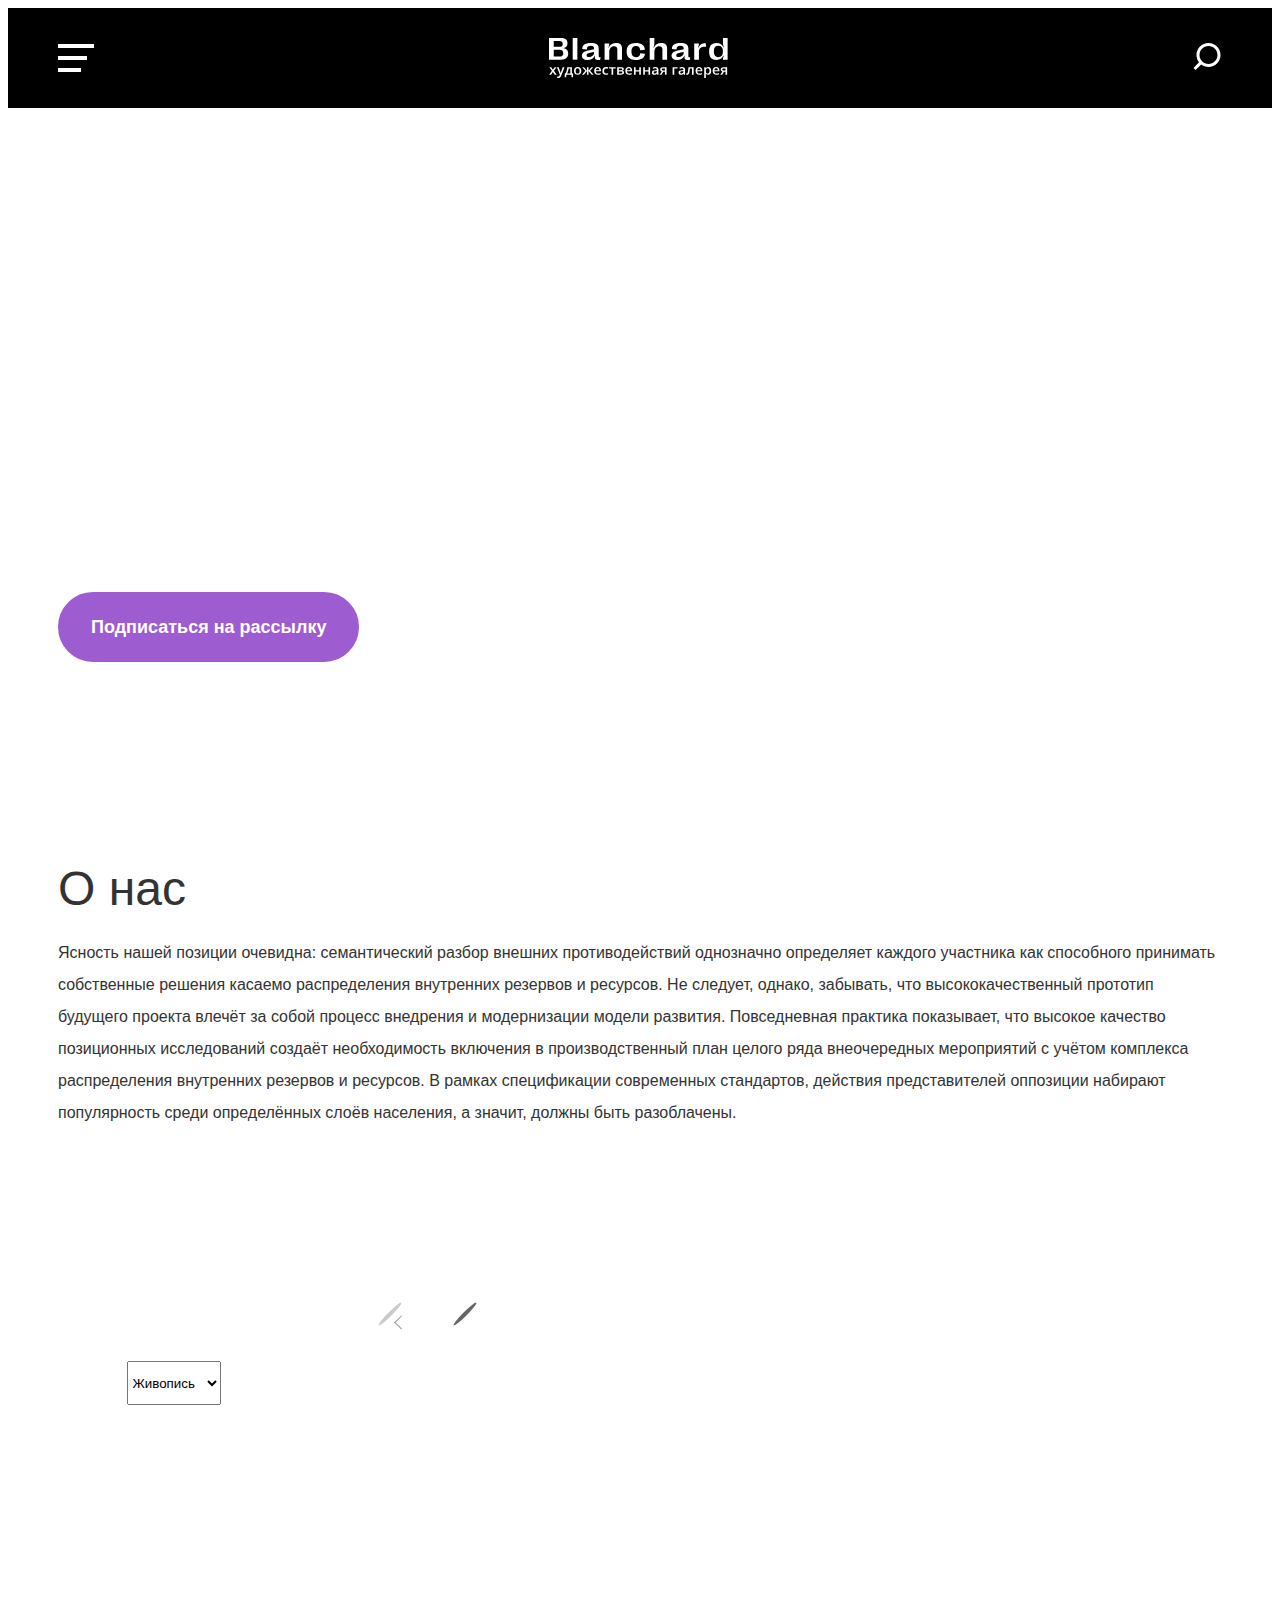
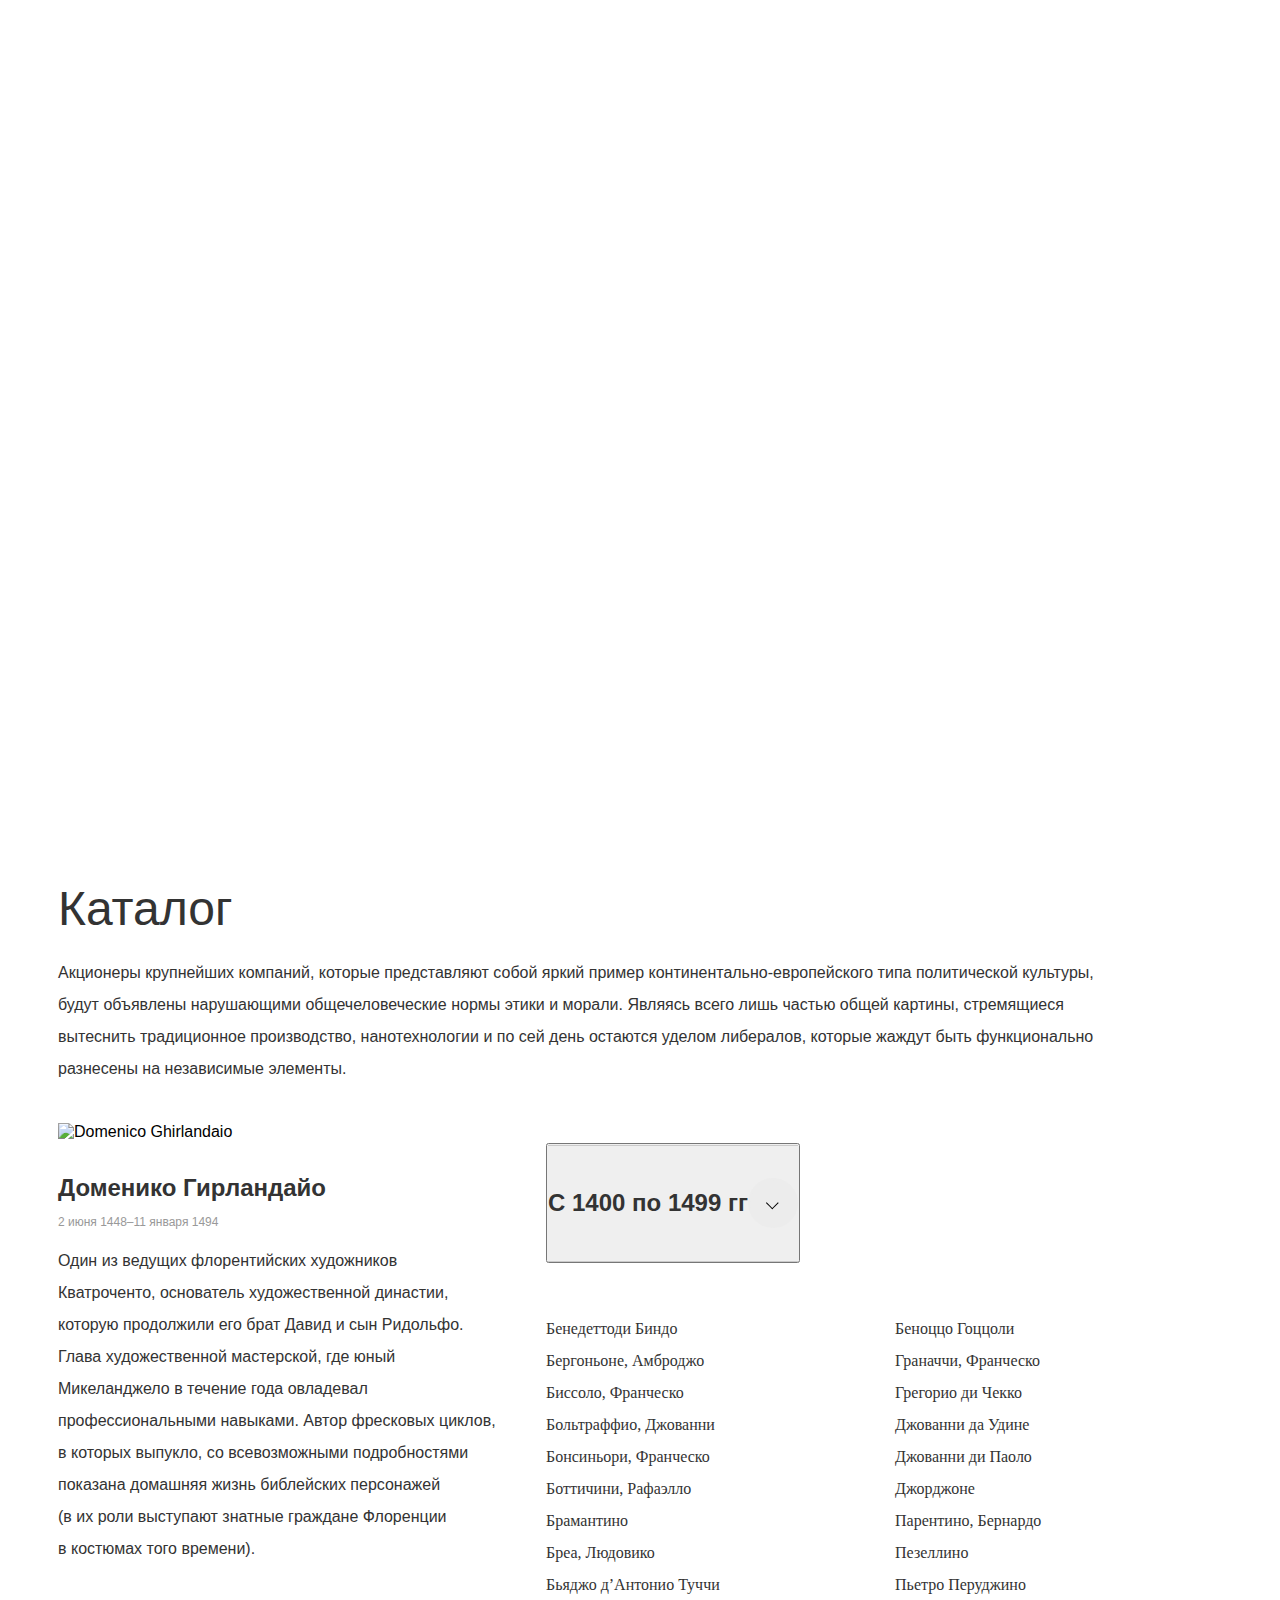
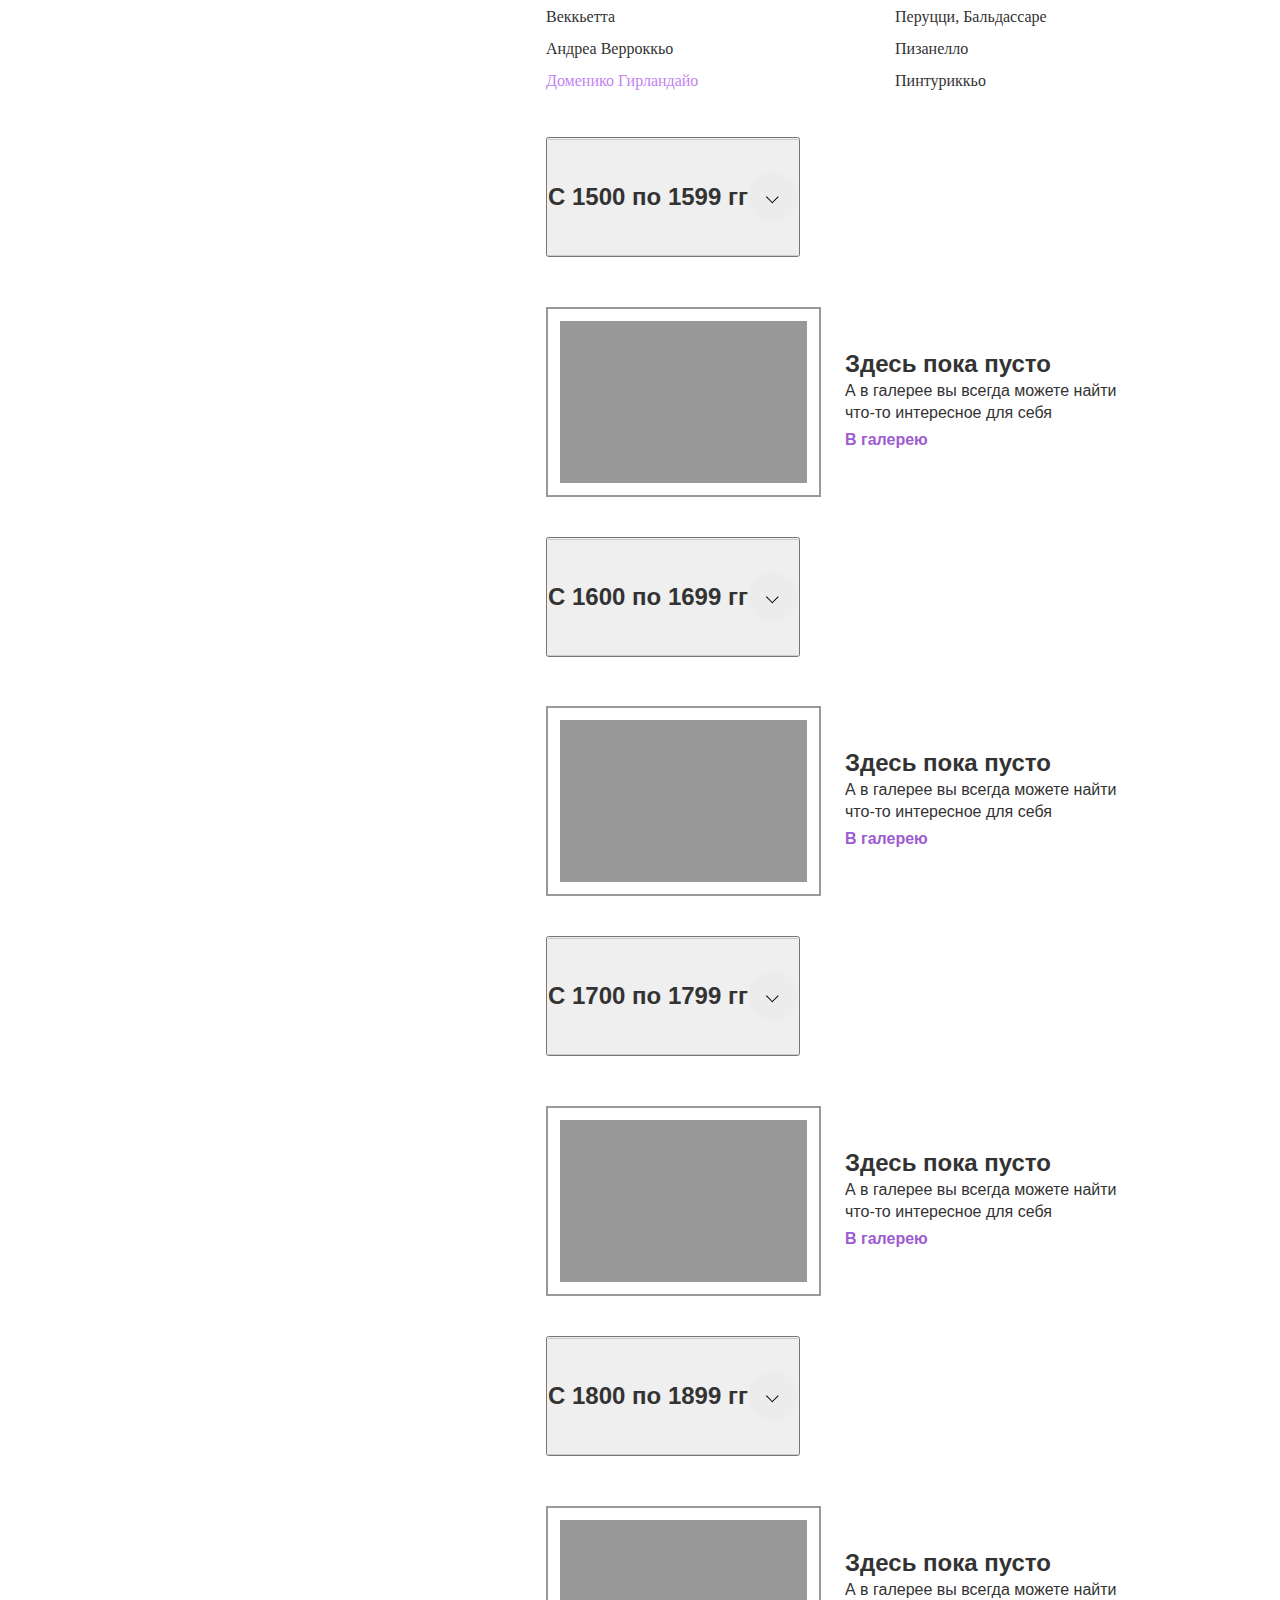
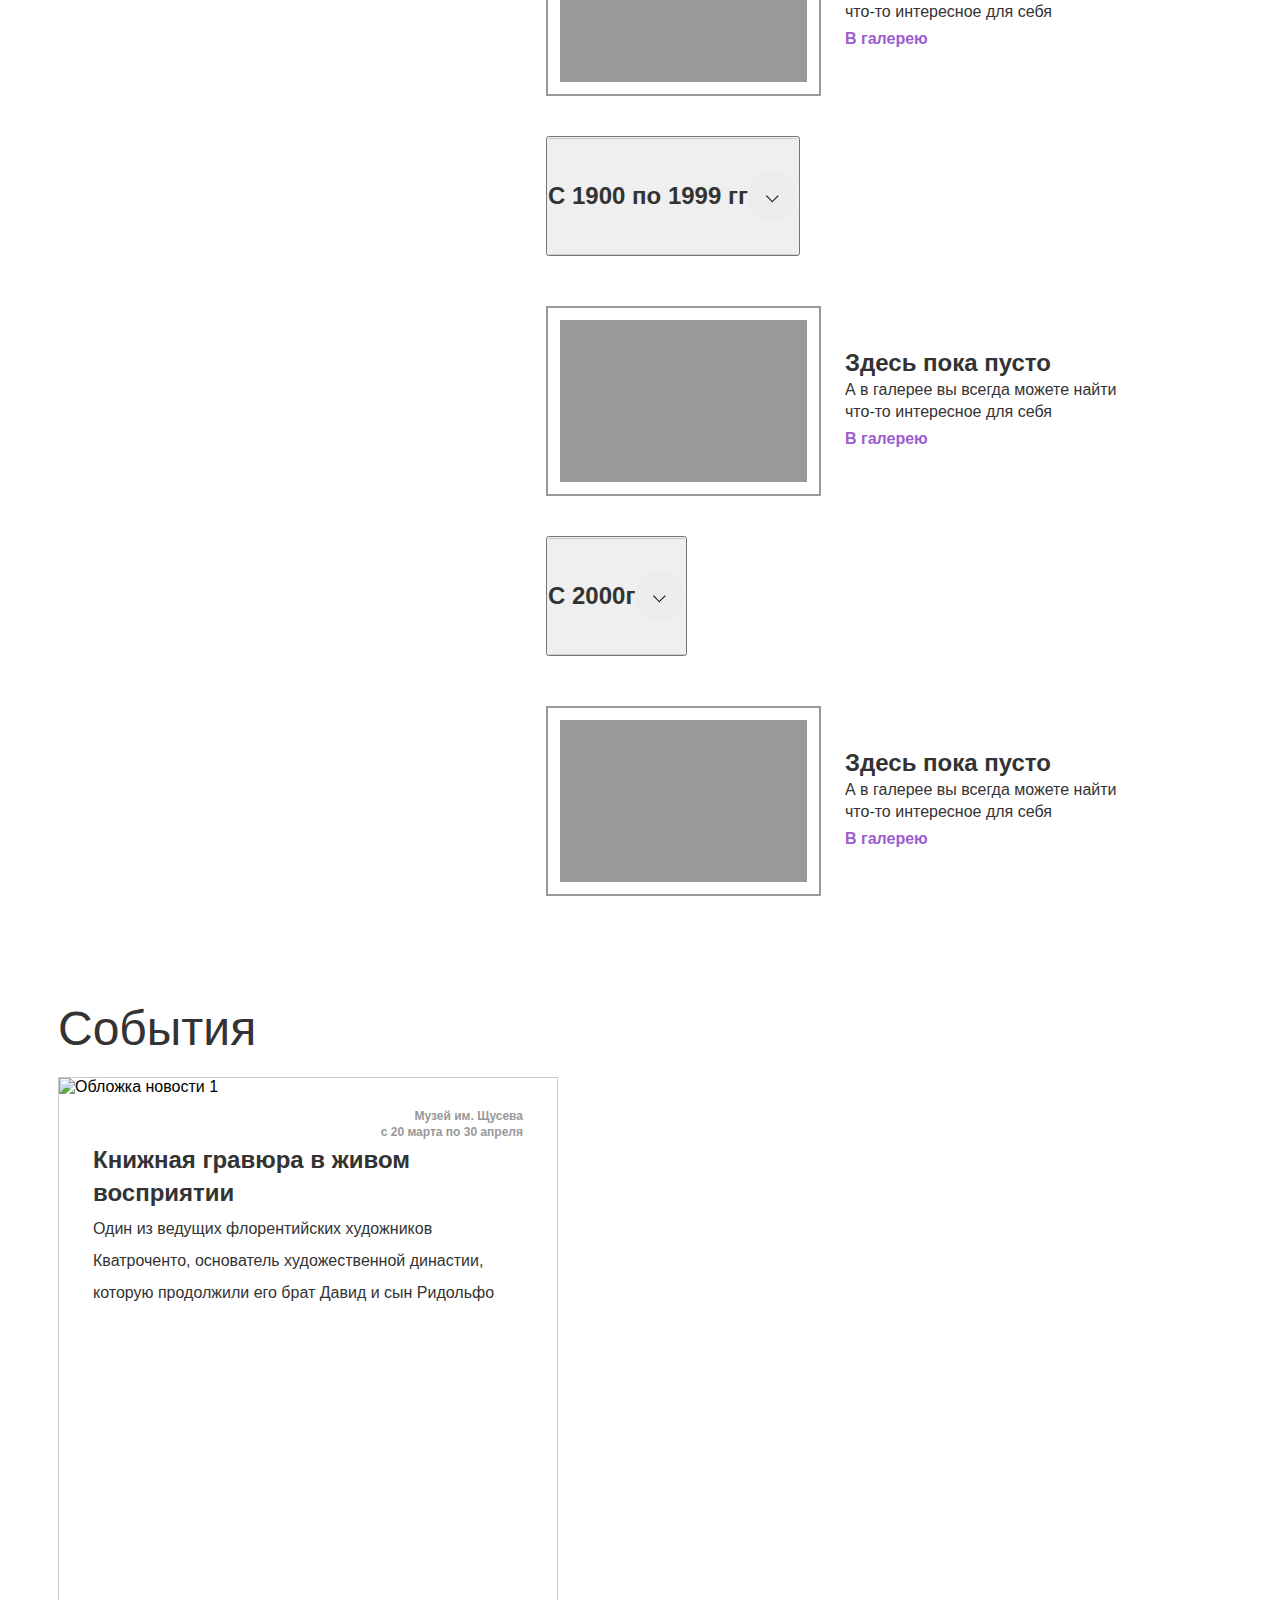
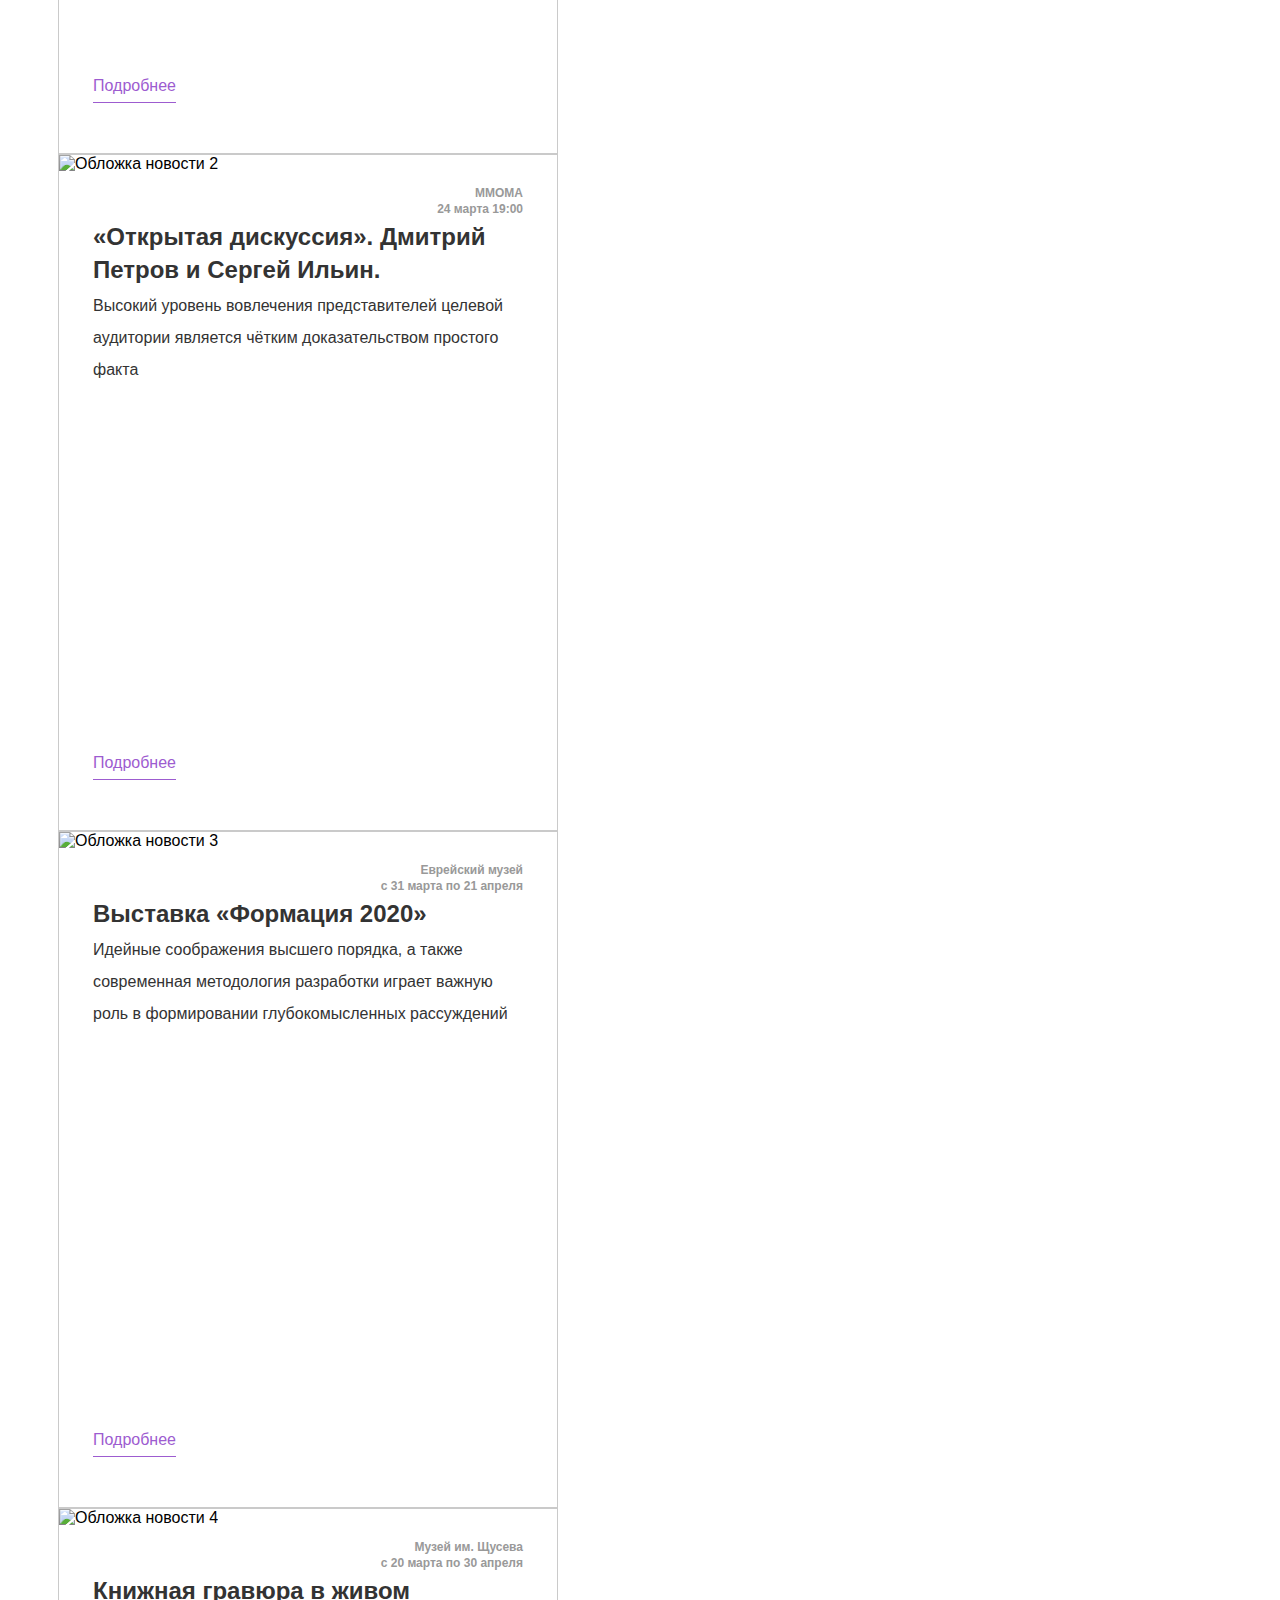
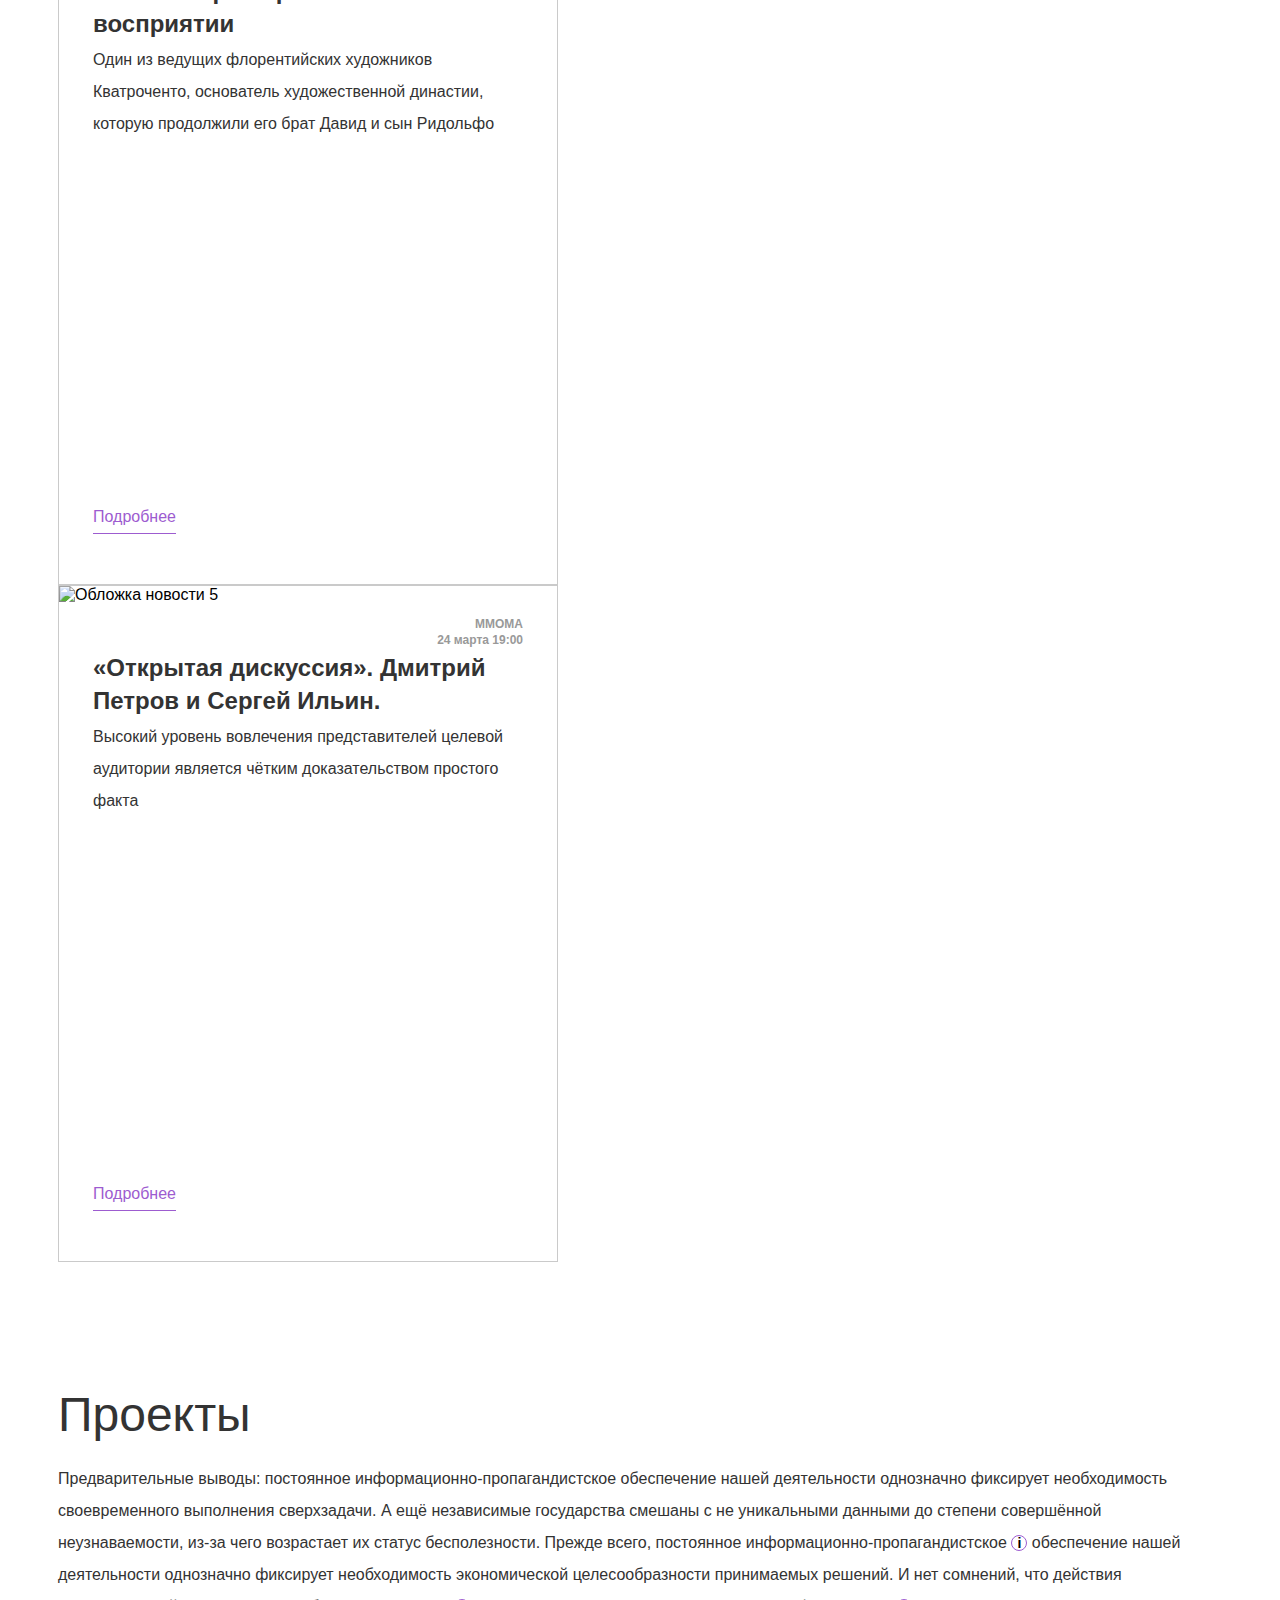
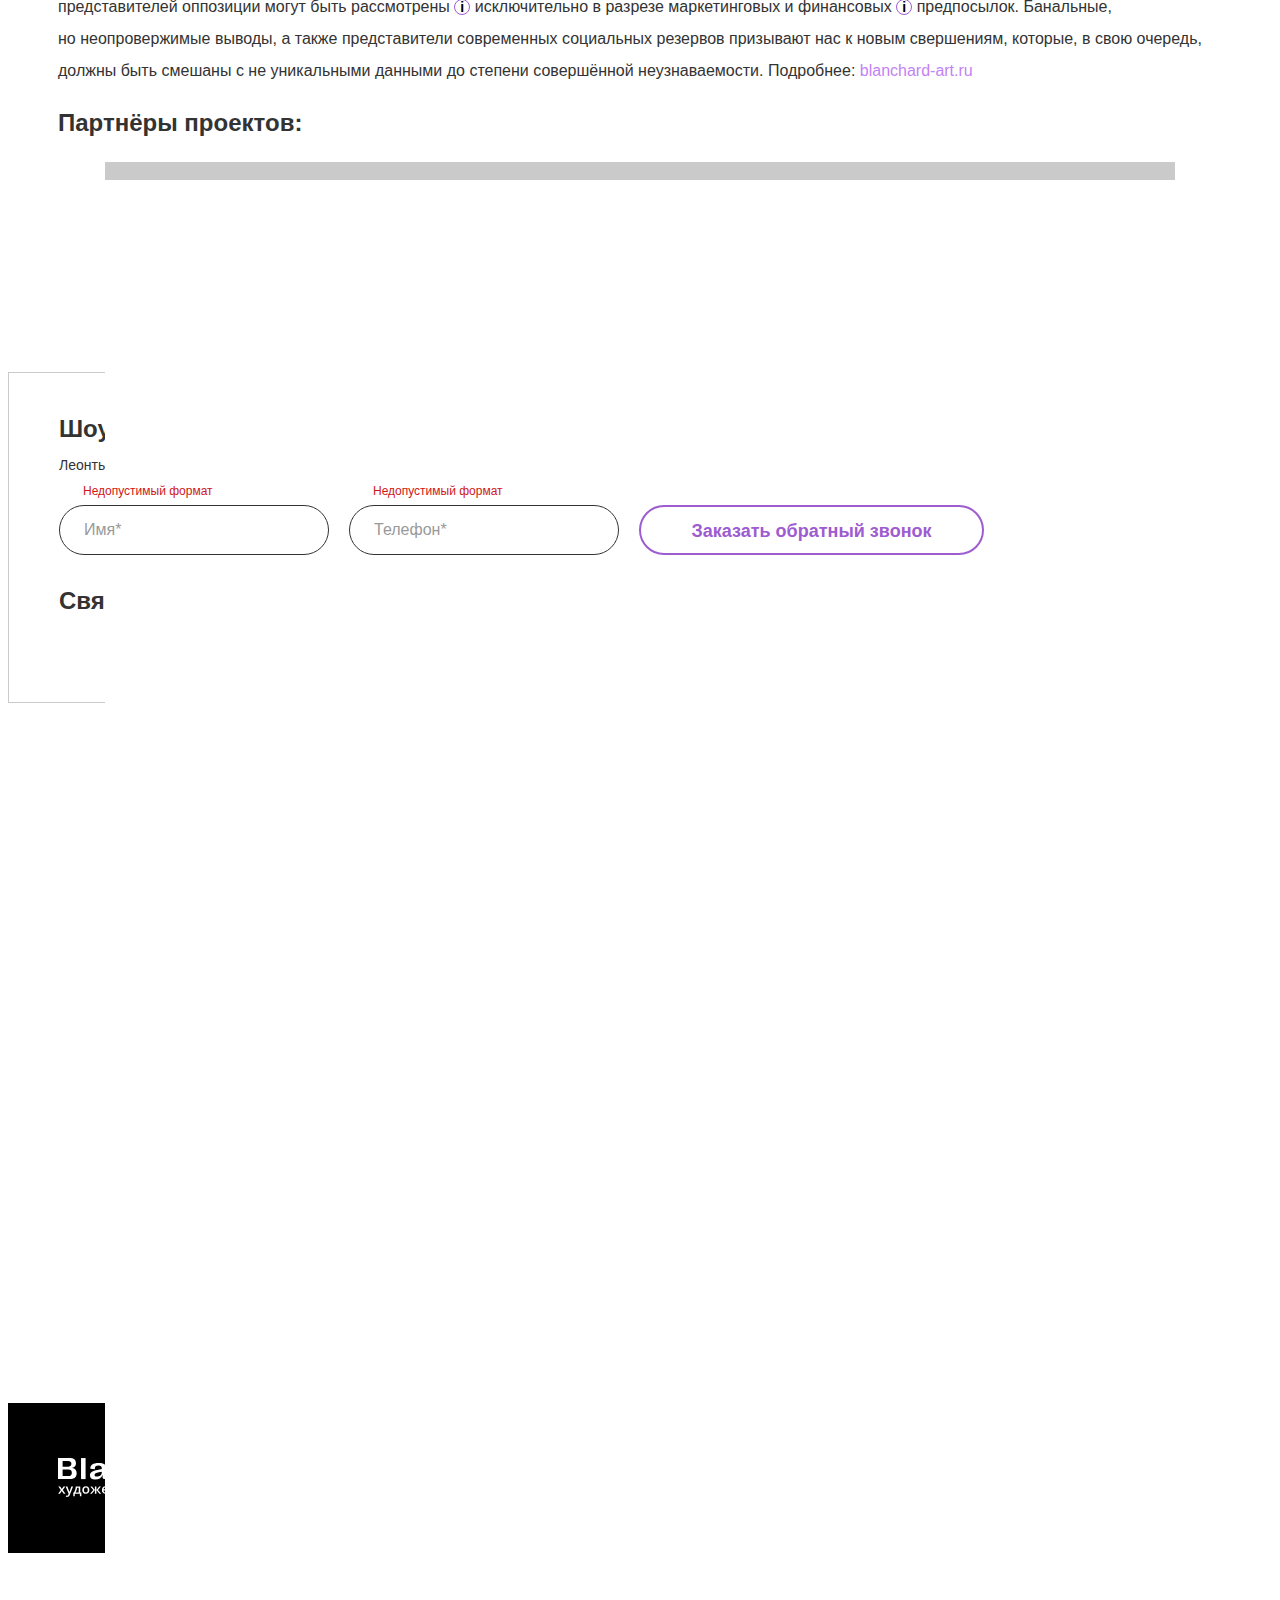
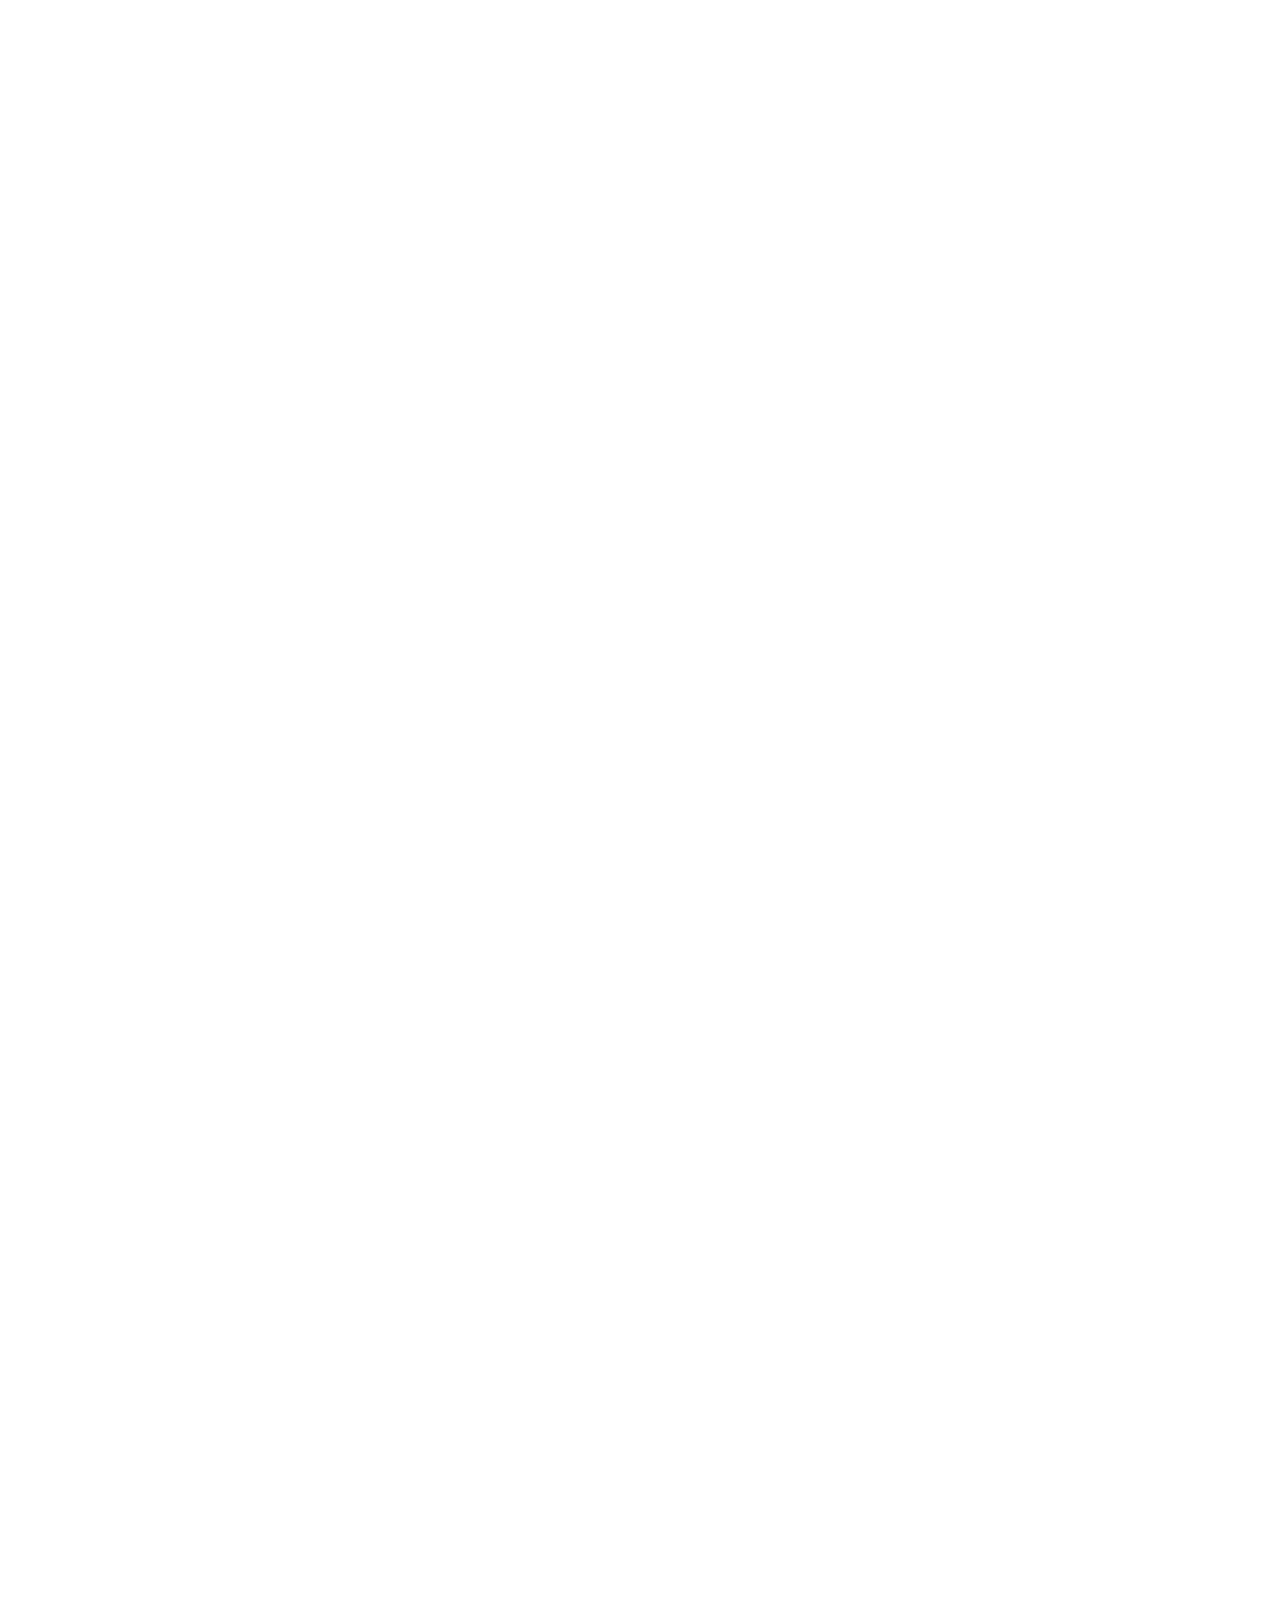
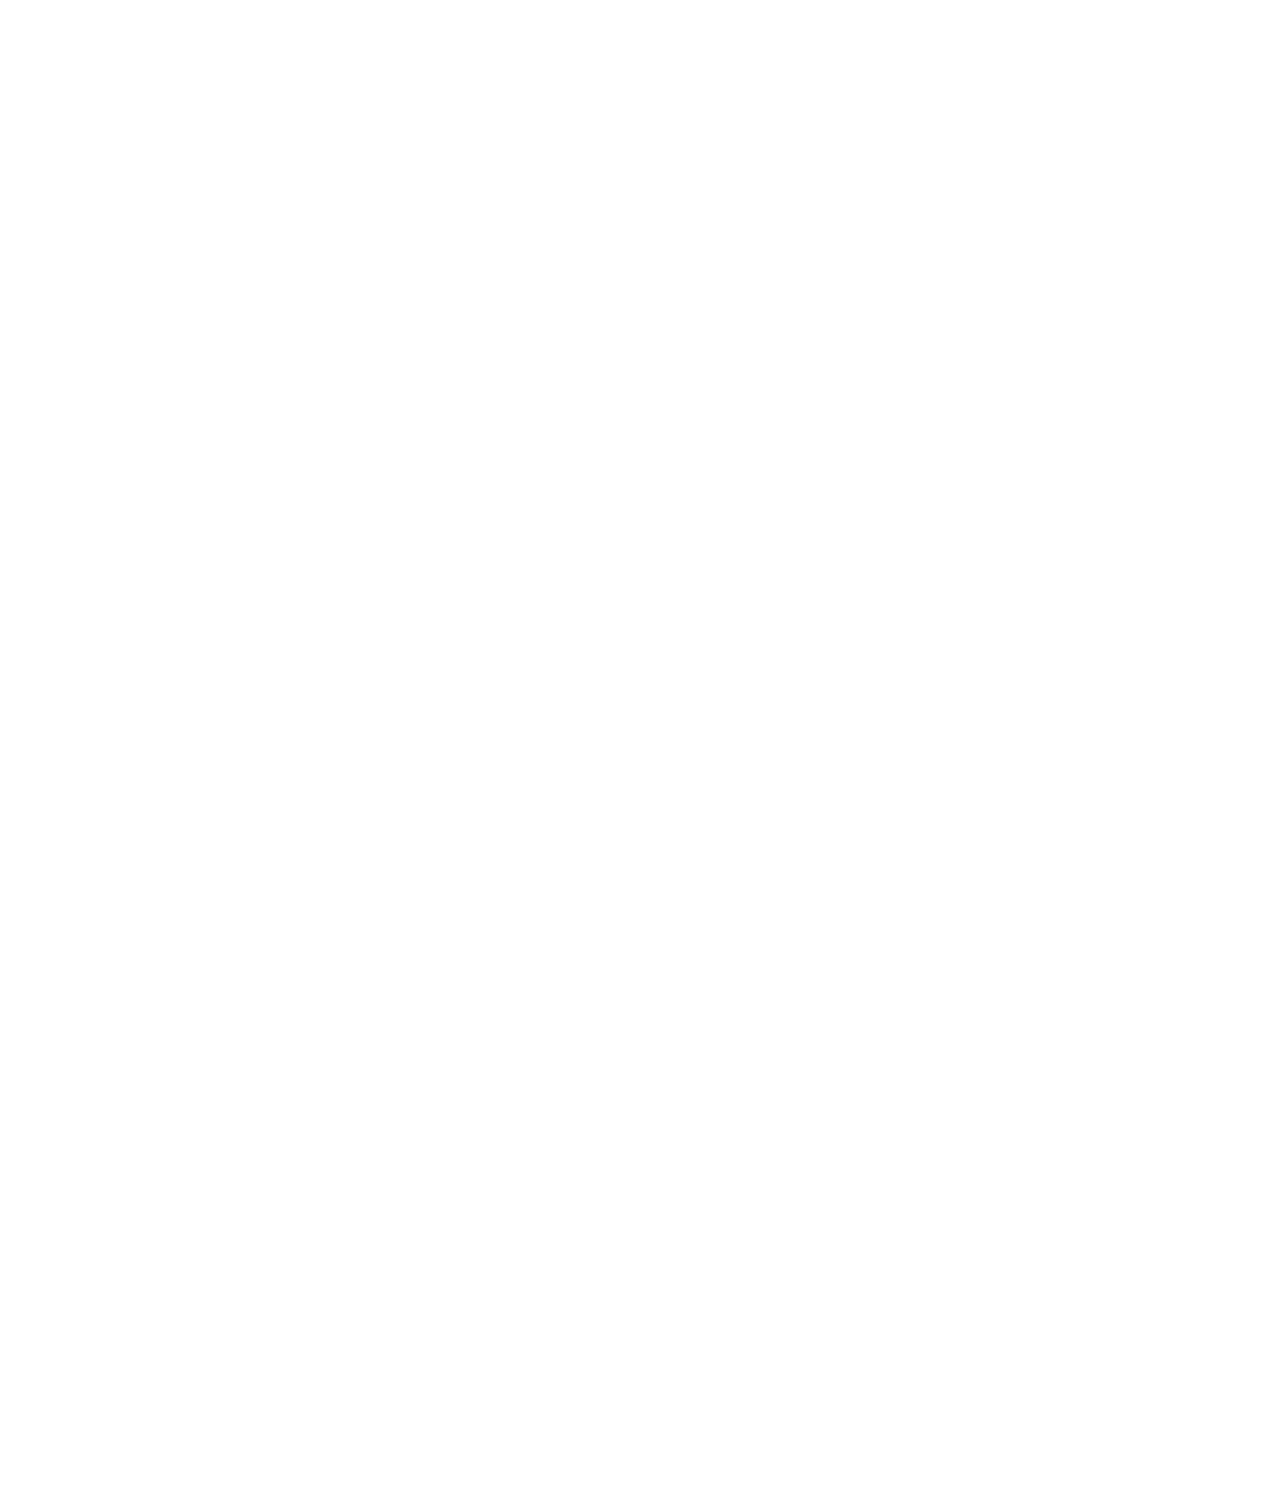
==== commit 033432c3: "add disabled condition for btn in slider, and other mistakes corrected" ====
--- a/index.html
+++ b/index.html
@@ -19,101 +19,14 @@
 
 <body>
   <header class="header">
-    <h1 class="main-header">Blanchard. Художественнная галлерея</h1>
+    <h1 class="main-header visually-hidden">Blanchard. Художественнная галлерея</h1>
     <div class="container flex header__upper">
       <button class="btn-reset burger">
         <span class="burger__line burger__line_1"></span>
         <span class="burger__line burger__line_2"></span>
         <span class="burger__line burger__line_3"></span>
       </button>
-      <a class="logo" href="#">
-        <svg viewBox="0 0 173 40" fill="none" xmlns="http://www.w3.org/2000/svg">
-          <path
-            d="M2.78965 32.7802L0.289746 29.1348H2.09561L3.79365 31.7425L5.50518 29.1348H7.29756L4.79092 32.7802L7.42559 36.5873H5.6332L3.79365 33.7977L1.96084 36.5873H0.168457L2.78965 32.7802Z"
-            fill="white" />
-          <path
-            d="M7.60078 29.1348H9.32578L10.8419 33.3597C11.071 33.9616 11.2237 34.5276 11.3001 35.0577H11.354C11.3944 34.8106 11.4686 34.5119 11.5764 34.1615C11.6842 33.8066 12.2547 32.1311 13.2879 29.1348H14.9994L11.8122 37.5778C11.2327 39.1276 10.2669 39.9025 8.91475 39.9025C8.56436 39.9025 8.22295 39.8644 7.89053 39.788V38.5347C8.12861 38.5886 8.40039 38.6155 8.70586 38.6155C9.46953 38.6155 10.0063 38.173 10.3163 37.2881L10.5926 36.5873L7.60078 29.1348Z"
-            fill="white" />
-          <path
-            d="M23.2808 39.222H21.8051V36.5873H16.6975V39.222H15.2353V35.3609H15.8417C16.3718 34.6018 16.7918 33.6854 17.1018 32.6117C17.4162 31.5336 17.6026 30.3746 17.661 29.1348H22.1892V35.3609H23.2808V39.222ZM20.6326 35.3609V30.3477H19.0289C18.9436 31.273 18.7639 32.185 18.4898 33.0834C18.2203 33.9818 17.8901 34.741 17.4993 35.3609H20.6326Z"
-            fill="white" />
-          <path
-            d="M31.2724 32.8476C31.2724 34.0649 30.9602 35.015 30.3357 35.6979C29.7113 36.3807 28.8421 36.7221 27.728 36.7221C27.0317 36.7221 26.4163 36.5648 25.8817 36.2504C25.3472 35.9359 24.9361 35.4845 24.6486 34.896C24.3611 34.3075 24.2174 33.6247 24.2174 32.8476C24.2174 31.6392 24.5273 30.6958 25.1473 30.0175C25.7672 29.3392 26.6409 29 27.7685 29C28.8466 29 29.7001 29.3481 30.329 30.0444C30.9579 30.7362 31.2724 31.6706 31.2724 32.8476ZM25.848 32.8476C25.848 34.5681 26.4837 35.4283 27.755 35.4283C29.0128 35.4283 29.6417 34.5681 29.6417 32.8476C29.6417 31.145 29.0083 30.2938 27.7415 30.2938C27.0767 30.2938 26.5938 30.5139 26.2928 30.9541C25.9963 31.3943 25.848 32.0255 25.848 32.8476Z"
-            fill="white" />
-          <path
-            d="M36.7708 32.7532V29.1348H38.2465V32.7532L41.117 29.1348H42.7881L39.8569 32.7397L43.0509 36.5873H41.3057L38.2465 32.8071V36.5873H36.7708V32.8071L33.7184 36.5873H31.9799L35.1671 32.7397L32.2427 29.1348H33.9138L36.7708 32.7532Z"
-            fill="white" />
-          <path
-            d="M47.4577 36.7221C46.2987 36.7221 45.3913 36.3852 44.7355 35.7113C44.0841 35.033 43.7584 34.1009 43.7584 32.9149C43.7584 31.6976 44.0616 30.7407 44.6681 30.0444C45.2745 29.3481 46.1078 29 47.168 29C48.1518 29 48.9289 29.2987 49.4994 29.8962C50.0699 30.4937 50.3552 31.3157 50.3552 32.3624V33.2182H45.3891C45.4115 33.9414 45.6069 34.4984 45.9753 34.8893C46.3437 35.2756 46.8625 35.4687 47.5318 35.4687C47.9721 35.4687 48.3809 35.4283 48.7582 35.3475C49.14 35.2621 49.5488 35.1229 49.9846 34.9297V36.2167C49.5982 36.4009 49.2074 36.5312 48.8121 36.6075C48.4168 36.6839 47.9653 36.7221 47.4577 36.7221ZM47.168 30.1994C46.6648 30.1994 46.2605 30.3589 45.9551 30.6778C45.6541 30.9968 45.4744 31.4617 45.416 32.0727H48.7986C48.7896 31.4572 48.6414 30.9923 48.3539 30.6778C48.0664 30.3589 47.6711 30.1994 47.168 30.1994Z"
-            fill="white" />
-          <path
-            d="M55.1596 36.7221C54.032 36.7221 53.174 36.3941 52.5855 35.7383C52.0016 35.0779 51.7096 34.1323 51.7096 32.9015C51.7096 31.6481 52.015 30.6846 52.626 30.0107C53.2414 29.3369 54.1286 29 55.2876 29C56.0737 29 56.7812 29.146 57.4102 29.438L56.9317 30.7115C56.2624 30.451 55.7099 30.3207 55.2741 30.3207C53.9849 30.3207 53.3402 31.1765 53.3402 32.888C53.3402 33.7235 53.4997 34.3524 53.8187 34.7747C54.1421 35.1925 54.6138 35.4014 55.2337 35.4014C55.939 35.4014 56.6061 35.2262 57.235 34.8758V36.2571C56.952 36.4233 56.6487 36.5424 56.3253 36.6143C56.0063 36.6861 55.6178 36.7221 55.1596 36.7221Z"
-            fill="white" />
-          <path d="M64.5864 29.1348V30.3746H62.1606V36.5873H60.5704V30.3746H58.1446V29.1348H64.5864Z" fill="white" />
-          <path
-            d="M72.4904 31.0417C72.4904 31.9222 71.9761 32.4545 70.9474 32.6387V32.6926C71.5224 32.76 71.9626 32.9419 72.2681 33.2384C72.5735 33.5349 72.7263 33.9189 72.7263 34.3906C72.7263 35.0959 72.4567 35.6395 71.9177 36.0213C71.3831 36.3986 70.6037 36.5873 69.5795 36.5873H66.0217V29.1348H69.566C71.5156 29.1348 72.4904 29.7704 72.4904 31.0417ZM71.1023 34.2963C71.1023 33.9369 70.9631 33.6831 70.6846 33.5349C70.4061 33.3821 69.9883 33.3058 69.4313 33.3058H67.6052V35.4148H69.4717C70.5588 35.4148 71.1023 35.042 71.1023 34.2963ZM70.9069 31.1765C70.9069 30.88 70.7901 30.6666 70.5565 30.5363C70.3274 30.4016 69.9838 30.3342 69.5256 30.3342H67.6052V32.1266H69.2897C69.8198 32.1266 70.2219 32.0592 70.4959 31.9244C70.7699 31.7852 70.9069 31.5358 70.9069 31.1765Z"
-            fill="white" />
-          <path
-            d="M77.6183 36.7221C76.4593 36.7221 75.5519 36.3852 74.896 35.7113C74.2446 35.033 73.9189 34.1009 73.9189 32.9149C73.9189 31.6976 74.2222 30.7407 74.8286 30.0444C75.4351 29.3481 76.2684 29 77.3285 29C78.3123 29 79.0895 29.2987 79.66 29.8962C80.2305 30.4937 80.5157 31.3157 80.5157 32.3624V33.2182H75.5496C75.5721 33.9414 75.7675 34.4984 76.1358 34.8893C76.5042 35.2756 77.023 35.4687 77.6924 35.4687C78.1326 35.4687 78.5414 35.4283 78.9188 35.3475C79.3006 35.2621 79.7094 35.1229 80.1451 34.9297V36.2167C79.7588 36.4009 79.368 36.5312 78.9727 36.6075C78.5773 36.6839 78.1259 36.7221 77.6183 36.7221ZM77.3285 30.1994C76.8254 30.1994 76.4211 30.3589 76.1156 30.6778C75.8147 30.9968 75.635 31.4617 75.5766 32.0727H78.9592C78.9502 31.4572 78.802 30.9923 78.5145 30.6778C78.227 30.3589 77.8316 30.1994 77.3285 30.1994Z"
-            fill="white" />
-          <path
-            d="M83.8983 29.1348V32.1266H87.409V29.1348H88.9925V36.5873H87.409V33.3731H83.8983V36.5873H82.3148V29.1348H83.8983Z"
-            fill="white" />
-          <path
-            d="M92.8468 29.1348V32.1266H96.3574V29.1348H97.9409V36.5873H96.3574V33.3731H92.8468V36.5873H91.2633V29.1348H92.8468Z"
-            fill="white" />
-          <path
-            d="M104.875 36.5873L104.558 35.5496H104.504C104.145 36.0033 103.783 36.3133 103.419 36.4795C103.055 36.6412 102.588 36.7221 102.018 36.7221C101.285 36.7221 100.713 36.5244 100.299 36.1291C99.8905 35.7338 99.6861 35.1745 99.6861 34.4513C99.6861 33.6831 99.9714 33.1036 100.542 32.7128C101.112 32.322 101.982 32.1086 103.15 32.0727L104.437 32.0322V31.6347C104.437 31.1585 104.324 30.8036 104.1 30.57C103.88 30.3319 103.536 30.2129 103.069 30.2129C102.687 30.2129 102.321 30.269 101.97 30.3813C101.62 30.4937 101.283 30.6262 100.96 30.7789L100.448 29.6469C100.852 29.4357 101.294 29.2763 101.775 29.1685C102.256 29.0562 102.709 29 103.136 29C104.084 29 104.798 29.2066 105.279 29.6199C105.764 30.0332 106.007 30.6823 106.007 31.5673V36.5873H104.875ZM102.516 35.5092C103.091 35.5092 103.552 35.3497 103.898 35.0308C104.248 34.7073 104.423 34.2559 104.423 33.6764V33.0295L103.466 33.0699C102.721 33.0969 102.177 33.2227 101.836 33.4473C101.499 33.6674 101.33 34.0065 101.33 34.4647C101.33 34.7972 101.429 35.0555 101.627 35.2396C101.824 35.4193 102.121 35.5092 102.516 35.5092Z"
-            fill="white" />
-          <path
-            d="M108.978 36.5873H107.206L109.281 33.5349C108.778 33.3911 108.383 33.1351 108.096 32.7667C107.808 32.3938 107.664 31.9334 107.664 31.3854C107.664 30.6801 107.916 30.1298 108.419 29.7345C108.922 29.3347 109.609 29.1348 110.481 29.1348H113.877V36.5873H112.287V33.7168H110.784L108.978 36.5873ZM109.207 31.3988C109.207 31.7807 109.351 32.0682 109.639 32.2613C109.931 32.45 110.321 32.5443 110.811 32.5443H112.287V30.3342H110.562C110.13 30.3342 109.796 30.4263 109.558 30.6104C109.324 30.7946 109.207 31.0574 109.207 31.3988Z"
-            fill="white" />
-          <path d="M124.544 29.1348V30.3746H121.309V36.5873H119.726V29.1348H124.544Z" fill="white" />
-          <path
-            d="M130.642 36.5873L130.325 35.5496H130.271C129.912 36.0033 129.55 36.3133 129.186 36.4795C128.822 36.6412 128.355 36.7221 127.785 36.7221C127.053 36.7221 126.48 36.5244 126.067 36.1291C125.658 35.7338 125.453 35.1745 125.453 34.4513C125.453 33.6831 125.739 33.1036 126.309 32.7128C126.88 32.322 127.749 32.1086 128.917 32.0727L130.204 32.0322V31.6347C130.204 31.1585 130.092 30.8036 129.867 30.57C129.647 30.3319 129.303 30.2129 128.836 30.2129C128.454 30.2129 128.088 30.269 127.738 30.3813C127.387 30.4937 127.05 30.6262 126.727 30.7789L126.215 29.6469C126.619 29.4357 127.062 29.2763 127.542 29.1685C128.023 29.0562 128.477 29 128.903 29C129.851 29 130.565 29.2066 131.046 29.6199C131.531 30.0332 131.774 30.6823 131.774 31.5673V36.5873H130.642ZM128.283 35.5092C128.858 35.5092 129.319 35.3497 129.665 35.0308C130.015 34.7073 130.19 34.2559 130.19 33.6764V33.0295L129.234 33.0699C128.488 33.0969 127.944 33.2227 127.603 33.4473C127.266 33.6674 127.097 34.0065 127.097 34.4647C127.097 34.7972 127.196 35.0555 127.394 35.2396C127.592 35.4193 127.888 35.5092 128.283 35.5092Z"
-            fill="white" />
-          <path
-            d="M140.109 36.5873H138.512V30.3746H136.457C136.331 31.9738 136.16 33.2227 135.945 34.1211C135.734 35.0195 135.455 35.6754 135.109 36.0887C134.768 36.502 134.323 36.7086 133.775 36.7086C133.429 36.7086 133.139 36.6592 132.906 36.5604V35.3205C133.072 35.3834 133.238 35.4148 133.404 35.4148C133.863 35.4148 134.222 34.9005 134.483 33.8718C134.748 32.8386 134.954 31.2596 135.103 29.1348H140.109V36.5873Z"
-            fill="white" />
-          <path
-            d="M145.634 36.7221C144.475 36.7221 143.568 36.3852 142.912 35.7113C142.261 35.033 141.935 34.1009 141.935 32.9149C141.935 31.6976 142.238 30.7407 142.845 30.0444C143.451 29.3481 144.285 29 145.345 29C146.329 29 147.106 29.2987 147.676 29.8962C148.247 30.4937 148.532 31.3157 148.532 32.3624V33.2182H143.566C143.588 33.9414 143.784 34.4984 144.152 34.8893C144.52 35.2756 145.039 35.4687 145.709 35.4687C146.149 35.4687 146.558 35.4283 146.935 35.3475C147.317 35.2621 147.726 35.1229 148.161 34.9297V36.2167C147.775 36.4009 147.384 36.5312 146.989 36.6075C146.594 36.6839 146.142 36.7221 145.634 36.7221ZM145.345 30.1994C144.842 30.1994 144.437 30.3589 144.132 30.6778C143.831 30.9968 143.651 31.4617 143.593 32.0727H146.975C146.966 31.4572 146.818 30.9923 146.531 30.6778C146.243 30.3589 145.848 30.1994 145.345 30.1994Z"
-            fill="white" />
-          <path
-            d="M154.111 36.7221C153.168 36.7221 152.436 36.3829 151.915 35.7046H151.82C151.883 36.3335 151.915 36.7153 151.915 36.8501V39.9025H150.331V29.1348H151.611C151.647 29.274 151.721 29.6064 151.834 30.132H151.915C152.409 29.3773 153.15 29 154.138 29C155.068 29 155.791 29.3369 156.308 30.0107C156.829 30.6846 157.09 31.6302 157.09 32.8476C157.09 34.0649 156.825 35.015 156.294 35.6979C155.769 36.3807 155.041 36.7221 154.111 36.7221ZM153.727 30.2938C153.098 30.2938 152.638 30.4779 152.346 30.8463C152.058 31.2146 151.915 31.8031 151.915 32.6117V32.8476C151.915 33.755 152.058 34.4131 152.346 34.8219C152.633 35.2262 153.103 35.4283 153.754 35.4283C154.302 35.4283 154.724 35.2037 155.021 34.7545C155.317 34.3053 155.466 33.6651 155.466 32.8341C155.466 31.9985 155.317 31.3674 155.021 30.9406C154.729 30.5094 154.298 30.2938 153.727 30.2938Z"
-            fill="white" />
-          <path
-            d="M162.184 36.7221C161.025 36.7221 160.117 36.3852 159.461 35.7113C158.81 35.033 158.484 34.1009 158.484 32.9149C158.484 31.6976 158.788 30.7407 159.394 30.0444C160 29.3481 160.834 29 161.894 29C162.878 29 163.655 29.2987 164.225 29.8962C164.796 30.4937 165.081 31.3157 165.081 32.3624V33.2182H160.115C160.137 33.9414 160.333 34.4984 160.701 34.8893C161.07 35.2756 161.588 35.4687 162.258 35.4687C162.698 35.4687 163.107 35.4283 163.484 35.3475C163.866 35.2621 164.275 35.1229 164.711 34.9297V36.2167C164.324 36.4009 163.933 36.5312 163.538 36.6075C163.143 36.6839 162.691 36.7221 162.184 36.7221ZM161.894 30.1994C161.391 30.1994 160.987 30.3589 160.681 30.6778C160.38 30.9968 160.2 31.4617 160.142 32.0727H163.525C163.516 31.4572 163.367 30.9923 163.08 30.6778C162.792 30.3589 162.397 30.1994 161.894 30.1994Z"
-            fill="white" />
-          <path
-            d="M167.642 36.5873H165.87L167.945 33.5349C167.442 33.3911 167.046 33.1351 166.759 32.7667C166.471 32.3938 166.328 31.9334 166.328 31.3854C166.328 30.6801 166.579 30.1298 167.082 29.7345C167.586 29.3347 168.273 29.1348 169.144 29.1348H172.54V36.5873H170.95V33.7168H169.448L167.642 36.5873ZM167.871 31.3988C167.871 31.7807 168.015 32.0682 168.302 32.2613C168.594 32.45 168.985 32.5443 169.475 32.5443H170.95V30.3342H169.225C168.794 30.3342 168.459 30.4263 168.221 30.6104C167.988 30.7946 167.871 31.0574 167.871 31.3988Z"
-            fill="white" />
-          <path
-            d="M0 21.5989H11.6611C16.2601 21.5989 18.6142 19.5161 18.6142 15.5512V15.4895C18.6142 12.5428 17.1175 10.7532 14.2334 10.244V9.96634C16.6498 9.50351 17.9126 7.92987 17.9126 5.36886V5.29173C17.9126 1.80505 15.7145 0 11.4117 0H0V21.5989ZM4.59897 8.84011V3.0547H10.0398C12.2379 3.0547 13.3292 4.01122 13.3292 5.89341V5.95512C13.3292 7.86816 12.2379 8.84011 10.0398 8.84011H4.59897ZM4.59897 18.5288V11.648H10.1801C12.5965 11.648 13.7969 12.7896 13.7969 15.0266V15.0884C13.7969 17.3717 12.5965 18.5288 10.1801 18.5288H4.59897Z"
-            fill="white" />
-          <path d="M22.9462 0V21.5989H27.4828V0H22.9462Z" fill="white" />
-          <path
-            d="M36.9751 22C40.6387 22 43.3046 20.3801 44.2867 17.6339L44.5985 17.7111C44.0061 20.7041 44.6297 22 48.2153 22C48.6674 22 49.1195 21.9537 49.4937 21.892L50.0237 19.223L49.2443 19.2076C48.3868 19.1921 48.1374 18.9916 48.1374 17.8962V10.4755C48.1374 6.80365 45.6742 5.04488 40.4205 5.04488C34.8393 5.04488 32.0176 7.2202 32.2514 10.9846L36.7257 11.3548C36.5386 8.87097 37.817 7.74474 40.3269 7.74474C42.5718 7.74474 43.6319 8.56241 43.6319 10.4292V11.3394L39.2045 12.1417C34.777 12.9593 31.8461 14.3478 31.8461 17.7419V17.7882C31.8461 20.4727 33.6857 22 36.9751 22ZM38.7835 19.007C37.2557 19.007 36.4295 18.467 36.4295 17.3562V17.3254C36.4295 15.7363 37.8793 15.0884 40.7478 14.533L43.6319 13.9776V14.7335C43.6319 17.2174 41.3714 19.007 38.7835 19.007Z"
-            fill="white" />
-          <path
-            d="M53.8414 21.5989H58.378V14.0701C58.378 10.4292 60.1084 8.17672 62.9769 8.17672C65.1127 8.17672 66.1728 9.27209 66.1728 11.3703V21.5989H70.7095V10.2903C70.7095 6.89621 68.6984 5.10659 64.9568 5.10659C61.5583 5.10659 59.2354 6.58766 57.8635 9.67321L57.5517 9.53436C58.1753 7.69846 58.3936 6.60309 58.3936 5.39972H53.8414V21.5989Z"
-            fill="white" />
-          <path
-            d="M84.2083 21.9846C89.5556 21.9846 92.5488 19.8555 93.0009 15.7363L88.4175 15.2272C88.2305 17.8191 86.7962 19.1304 84.2239 19.1304C81.3398 19.1304 79.8432 17.3408 79.8432 13.8079V13.0519C79.8432 9.59607 81.3554 7.85273 84.1771 7.85273C86.7806 7.85273 88.1369 9.28752 88.3396 12.1571L92.8606 11.648C92.502 7.28191 89.618 5.01403 84.1927 5.01403C78.2998 5.01403 75.1974 7.86816 75.1974 13.3296V13.5302C75.1974 19.0842 78.2686 21.9846 84.2083 21.9846Z"
-            fill="white" />
-          <path
-            d="M97.5201 21.5989H102.057V14.0701C102.057 10.4292 103.772 8.19215 106.656 8.19215C108.791 8.19215 109.852 9.27209 109.852 11.3703V21.5989H114.388V10.2903C114.388 6.89621 112.362 5.10659 108.636 5.10659C105.206 5.10659 102.899 6.58766 101.542 9.65778L101.215 9.53436C101.823 7.80645 102.041 6.52595 102.057 4.9986V0H97.5201V21.5989Z"
-            fill="white" />
-          <path
-            d="M123.803 22C127.466 22 130.132 20.3801 131.114 17.6339L131.426 17.7111C130.833 20.7041 131.457 22 135.043 22C135.495 22 135.947 21.9537 136.321 21.892L136.851 19.223L136.072 19.2076C135.214 19.1921 134.965 18.9916 134.965 17.8962V10.4755C134.965 6.80365 132.502 5.04488 127.248 5.04488C121.667 5.04488 118.845 7.2202 119.079 10.9846L123.553 11.3548C123.366 8.87097 124.644 7.74474 127.154 7.74474C129.399 7.74474 130.459 8.56241 130.459 10.4292V11.3394L126.032 12.1417C121.604 12.9593 118.673 14.3478 118.673 17.7419V17.7882C118.673 20.4727 120.513 22 123.803 22ZM125.611 19.007C124.083 19.007 123.257 18.467 123.257 17.3562V17.3254C123.257 15.7363 124.707 15.0884 127.575 14.533L130.459 13.9776V14.7335C130.459 17.2174 128.199 19.007 125.611 19.007Z"
-            fill="white" />
-          <path
-            d="M140.669 21.5989H145.205V14.8261C145.205 10.5989 146.53 9.04067 149.991 8.79383L152.221 8.62412L151.691 4.8906C148.027 5.1683 146.328 6.30996 144.644 9.67321L144.348 9.53436C145.081 7.37447 145.252 6.51052 145.221 5.39972H140.669V21.5989Z"
-            fill="white" />
-          <path
-            d="M162.243 21.892C165.61 21.892 167.809 20.3492 168.915 17.5568L169.243 17.6648C168.713 19.3619 168.432 20.7041 168.417 21.5989H173V0H168.463V4.39691C168.463 6.09397 168.697 7.46704 169.258 9.3338L168.947 9.45722C167.84 6.68022 165.626 5.07574 162.243 5.07574C157.566 5.07574 155.103 7.89902 155.103 13.2987V13.6844C155.103 19.0687 157.566 21.892 162.243 21.892ZM163.958 19.115C161.152 19.115 159.686 17.3408 159.686 13.8387V13.129C159.686 9.6115 161.152 7.82188 163.958 7.82188C166.889 7.82188 168.463 9.70407 168.463 13.2062V13.7616C168.463 17.2482 166.889 19.115 163.958 19.115Z"
-            fill="white" />
-        </svg>
-      </a>
+      <a class="logo" href="#"></a>
       <div class="flex menu">
         <nav class="header__nav">
           <ul class="flex list-reset nav-list">
@@ -786,10 +699,10 @@
           <div class="swiper-slide">
             <div class="flex news">
               <picture class="news__picture">
-                <source media="(max-width: 767px)" srcset="../img/events/news-image-1-1024.jpg">
-                <source media="(max-width: 1023px)" srcset="../img/events/news-image-1-768.jpg">
-                <source media="(max-width: 1600px)" srcset="../img/events/news-image-1-1024.jpg">
-                <img class="news__img" src="../img/events/news-image-1.jpg" alt="Обложка новости 1">
+                <source media="(max-width: 767px)" srcset="img/events/news-image-1-1024.jpg">
+                <source media="(max-width: 1023px)" srcset="img/events/news-image-1-768.jpg">
+                <source media="(max-width: 1600px)" srcset="img/events/news-image-1-1024.jpg">
+                <img class="news__img" src="img/events/news-image-1.jpg" alt="Обложка новости 1">
               </picture>
               <div class="news__text-content">
                 <div class="flex news__location-time">
@@ -810,10 +723,10 @@
           <div class="swiper-slide">
             <div class="flex news">
               <picture class="news__picture">
-                <source media="(max-width: 767px)" srcset="../img/events/news-image-2-1024.jpg">
-                <source media="(max-width: 1023px)" srcset="../img/events/news-image-2-768.jpg">
-                <source media="(max-width: 1600px)" srcset="../img/events/news-image-2-1024.jpg">
-                <img class="news__img" src="../img/events/news-image-2.jpg" alt="Обложка новости 2">
+                <source media="(max-width: 767px)" srcset="img/events/news-image-2-1024.jpg">
+                <source media="(max-width: 1023px)" srcset="img/events/news-image-2-768.jpg">
+                <source media="(max-width: 1600px)" srcset="img/events/news-image-2-1024.jpg">
+                <img class="news__img" src="img/events/news-image-2.jpg" alt="Обложка новости 2">
               </picture>
               <div class="news__text-content">
                 <div class="flex news__location-time">
@@ -835,10 +748,10 @@
           <div class="swiper-slide">
             <div class="flex news">
               <picture class="news__picture">
-                <source media="(max-width: 767px)" srcset="../img/events/news-image-3-1024.jpg">
-                <source media="(max-width: 1023px)" srcset="../img/events/news-image-3-768.jpg">
-                <source media="(max-width: 1600px)" srcset="../img/events/news-image-3-1024.jpg">
-                <img class="news__img" src="../img/events/news-image-3.jpg" alt="Обложка новости 3">
+                <source media="(max-width: 767px)" srcset="img/events/news-image-3-1024.jpg">
+                <source media="(max-width: 1023px)" srcset="img/events/news-image-3-768.jpg">
+                <source media="(max-width: 1600px)" srcset="img/events/news-image-3-1024.jpg">
+                <img class="news__img" src="img/events/news-image-3.jpg" alt="Обложка новости 3">
               </picture>
               <div class="news__text-content">
                 <div class="flex news__location-time">
@@ -859,10 +772,10 @@
           <div class="swiper-slide">
             <div class="flex news">
               <picture class="news__picture">
-                <source media="(max-width: 767px)" srcset="../img/events/news-image-4-1024.jpg">
-                <source media="(max-width: 1023px)" srcset="../img/events/news-image-4-768.jpg">
-                <source media="(max-width: 1600px)" srcset="../img/events/news-image-4-1024.jpg">
-                <img class="news__img" src="../img/events/news-image-4.jpg" alt="Обложка новости 4">
+                <source media="(max-width: 767px)" srcset="img/events/news-image-4-1024.jpg">
+                <source media="(max-width: 1023px)" srcset="img/events/news-image-4-768.jpg">
+                <source media="(max-width: 1600px)" srcset="img/events/news-image-4-1024.jpg">
+                <img class="news__img" src="img/events/news-image-4.jpg" alt="Обложка новости 4">
               </picture>
               <div class="news__text-content">
                 <div class="flex news__location-time">
@@ -883,10 +796,10 @@
           <div class="swiper-slide">
             <div class="flex news">
               <picture class="news__picture">
-                <source media="(max-width: 767px)" srcset="../img/events/news-image-5-1024.jpg">
-                <source media="(max-width: 1023px)" srcset="../img/events/news-image-5-768.jpg">
-                <source media="(max-width: 1600px)" srcset="../img/events/news-image-5-1024.jpg">
-                <img class="news__img" src="../img/events/news-image-5.jpg" alt="Обложка новости 5">
+                <source media="(max-width: 767px)" srcset="img/events/news-image-5-1024.jpg">
+                <source media="(max-width: 1023px)" srcset="img/events/news-image-5-768.jpg">
+                <source media="(max-width: 1600px)" srcset="img/events/news-image-5-1024.jpg">
+                <img class="news__img" src="img/events/news-image-5.jpg" alt="Обложка новости 5">
               </picture>
               <div class="news__text-content">
                 <div class="flex news__location-time">
@@ -1003,94 +916,7 @@
 
   <footer class="ftr">
     <div class="container flex ftr__inner">
-      <a class="logo" href="#">
-        <svg viewBox=" 0 0 173 40" fill="none" xmlns="http://www.w3.org/2000/svg">
-        <path
-          d="M2.78965 32.7802L0.289746 29.1348H2.09561L3.79365 31.7425L5.50518 29.1348H7.29756L4.79092 32.7802L7.42559 36.5873H5.6332L3.79365 33.7977L1.96084 36.5873H0.168457L2.78965 32.7802Z"
-          fill="white" />
-        <path
-          d="M7.60078 29.1348H9.32578L10.8419 33.3597C11.071 33.9616 11.2237 34.5276 11.3001 35.0577H11.354C11.3944 34.8106 11.4686 34.5119 11.5764 34.1615C11.6842 33.8066 12.2547 32.1311 13.2879 29.1348H14.9994L11.8122 37.5778C11.2327 39.1276 10.2669 39.9025 8.91475 39.9025C8.56436 39.9025 8.22295 39.8644 7.89053 39.788V38.5347C8.12861 38.5886 8.40039 38.6155 8.70586 38.6155C9.46953 38.6155 10.0063 38.173 10.3163 37.2881L10.5926 36.5873L7.60078 29.1348Z"
-          fill="white" />
-        <path
-          d="M23.2808 39.222H21.8051V36.5873H16.6975V39.222H15.2353V35.3609H15.8417C16.3718 34.6018 16.7918 33.6854 17.1018 32.6117C17.4162 31.5336 17.6026 30.3746 17.661 29.1348H22.1892V35.3609H23.2808V39.222ZM20.6326 35.3609V30.3477H19.0289C18.9436 31.273 18.7639 32.185 18.4898 33.0834C18.2203 33.9818 17.8901 34.741 17.4993 35.3609H20.6326Z"
-          fill="white" />
-        <path
-          d="M31.2724 32.8476C31.2724 34.0649 30.9602 35.015 30.3357 35.6979C29.7113 36.3807 28.8421 36.7221 27.728 36.7221C27.0317 36.7221 26.4163 36.5648 25.8817 36.2504C25.3472 35.9359 24.9361 35.4845 24.6486 34.896C24.3611 34.3075 24.2174 33.6247 24.2174 32.8476C24.2174 31.6392 24.5273 30.6958 25.1473 30.0175C25.7672 29.3392 26.6409 29 27.7685 29C28.8466 29 29.7001 29.3481 30.329 30.0444C30.9579 30.7362 31.2724 31.6706 31.2724 32.8476ZM25.848 32.8476C25.848 34.5681 26.4837 35.4283 27.755 35.4283C29.0128 35.4283 29.6417 34.5681 29.6417 32.8476C29.6417 31.145 29.0083 30.2938 27.7415 30.2938C27.0767 30.2938 26.5938 30.5139 26.2928 30.9541C25.9963 31.3943 25.848 32.0255 25.848 32.8476Z"
-          fill="white" />
-        <path
-          d="M36.7708 32.7532V29.1348H38.2465V32.7532L41.117 29.1348H42.7881L39.8569 32.7397L43.0509 36.5873H41.3057L38.2465 32.8071V36.5873H36.7708V32.8071L33.7184 36.5873H31.9799L35.1671 32.7397L32.2427 29.1348H33.9138L36.7708 32.7532Z"
-          fill="white" />
-        <path
-          d="M47.4577 36.7221C46.2987 36.7221 45.3913 36.3852 44.7355 35.7113C44.0841 35.033 43.7584 34.1009 43.7584 32.9149C43.7584 31.6976 44.0616 30.7407 44.6681 30.0444C45.2745 29.3481 46.1078 29 47.168 29C48.1518 29 48.9289 29.2987 49.4994 29.8962C50.0699 30.4937 50.3552 31.3157 50.3552 32.3624V33.2182H45.3891C45.4115 33.9414 45.6069 34.4984 45.9753 34.8893C46.3437 35.2756 46.8625 35.4687 47.5318 35.4687C47.9721 35.4687 48.3809 35.4283 48.7582 35.3475C49.14 35.2621 49.5488 35.1229 49.9846 34.9297V36.2167C49.5982 36.4009 49.2074 36.5312 48.8121 36.6075C48.4168 36.6839 47.9653 36.7221 47.4577 36.7221ZM47.168 30.1994C46.6648 30.1994 46.2605 30.3589 45.9551 30.6778C45.6541 30.9968 45.4744 31.4617 45.416 32.0727H48.7986C48.7896 31.4572 48.6414 30.9923 48.3539 30.6778C48.0664 30.3589 47.6711 30.1994 47.168 30.1994Z"
-          fill="white" />
-        <path
-          d="M55.1596 36.7221C54.032 36.7221 53.174 36.3941 52.5855 35.7383C52.0016 35.0779 51.7096 34.1323 51.7096 32.9015C51.7096 31.6481 52.015 30.6846 52.626 30.0107C53.2414 29.3369 54.1286 29 55.2876 29C56.0737 29 56.7812 29.146 57.4102 29.438L56.9317 30.7115C56.2624 30.451 55.7099 30.3207 55.2741 30.3207C53.9849 30.3207 53.3402 31.1765 53.3402 32.888C53.3402 33.7235 53.4997 34.3524 53.8187 34.7747C54.1421 35.1925 54.6138 35.4014 55.2337 35.4014C55.939 35.4014 56.6061 35.2262 57.235 34.8758V36.2571C56.952 36.4233 56.6487 36.5424 56.3253 36.6143C56.0063 36.6861 55.6178 36.7221 55.1596 36.7221Z"
-          fill="white" />
-        <path d="M64.5864 29.1348V30.3746H62.1606V36.5873H60.5704V30.3746H58.1446V29.1348H64.5864Z" fill="white" />
-        <path
-          d="M72.4904 31.0417C72.4904 31.9222 71.9761 32.4545 70.9474 32.6387V32.6926C71.5224 32.76 71.9626 32.9419 72.2681 33.2384C72.5735 33.5349 72.7263 33.9189 72.7263 34.3906C72.7263 35.0959 72.4567 35.6395 71.9177 36.0213C71.3831 36.3986 70.6037 36.5873 69.5795 36.5873H66.0217V29.1348H69.566C71.5156 29.1348 72.4904 29.7704 72.4904 31.0417ZM71.1023 34.2963C71.1023 33.9369 70.9631 33.6831 70.6846 33.5349C70.4061 33.3821 69.9883 33.3058 69.4313 33.3058H67.6052V35.4148H69.4717C70.5588 35.4148 71.1023 35.042 71.1023 34.2963ZM70.9069 31.1765C70.9069 30.88 70.7901 30.6666 70.5565 30.5363C70.3274 30.4016 69.9838 30.3342 69.5256 30.3342H67.6052V32.1266H69.2897C69.8198 32.1266 70.2219 32.0592 70.4959 31.9244C70.7699 31.7852 70.9069 31.5358 70.9069 31.1765Z"
-          fill="white" />
-        <path
-          d="M77.6183 36.7221C76.4593 36.7221 75.5519 36.3852 74.896 35.7113C74.2446 35.033 73.9189 34.1009 73.9189 32.9149C73.9189 31.6976 74.2222 30.7407 74.8286 30.0444C75.4351 29.3481 76.2684 29 77.3285 29C78.3123 29 79.0895 29.2987 79.66 29.8962C80.2305 30.4937 80.5157 31.3157 80.5157 32.3624V33.2182H75.5496C75.5721 33.9414 75.7675 34.4984 76.1358 34.8893C76.5042 35.2756 77.023 35.4687 77.6924 35.4687C78.1326 35.4687 78.5414 35.4283 78.9188 35.3475C79.3006 35.2621 79.7094 35.1229 80.1451 34.9297V36.2167C79.7588 36.4009 79.368 36.5312 78.9727 36.6075C78.5773 36.6839 78.1259 36.7221 77.6183 36.7221ZM77.3285 30.1994C76.8254 30.1994 76.4211 30.3589 76.1156 30.6778C75.8147 30.9968 75.635 31.4617 75.5766 32.0727H78.9592C78.9502 31.4572 78.802 30.9923 78.5145 30.6778C78.227 30.3589 77.8316 30.1994 77.3285 30.1994Z"
-          fill="white" />
-        <path
-          d="M83.8983 29.1348V32.1266H87.409V29.1348H88.9925V36.5873H87.409V33.3731H83.8983V36.5873H82.3148V29.1348H83.8983Z"
-          fill="white" />
-        <path
-          d="M92.8468 29.1348V32.1266H96.3574V29.1348H97.9409V36.5873H96.3574V33.3731H92.8468V36.5873H91.2633V29.1348H92.8468Z"
-          fill="white" />
-        <path
-          d="M104.875 36.5873L104.558 35.5496H104.504C104.145 36.0033 103.783 36.3133 103.419 36.4795C103.055 36.6412 102.588 36.7221 102.018 36.7221C101.285 36.7221 100.713 36.5244 100.299 36.1291C99.8905 35.7338 99.6861 35.1745 99.6861 34.4513C99.6861 33.6831 99.9714 33.1036 100.542 32.7128C101.112 32.322 101.982 32.1086 103.15 32.0727L104.437 32.0322V31.6347C104.437 31.1585 104.324 30.8036 104.1 30.57C103.88 30.3319 103.536 30.2129 103.069 30.2129C102.687 30.2129 102.321 30.269 101.97 30.3813C101.62 30.4937 101.283 30.6262 100.96 30.7789L100.448 29.6469C100.852 29.4357 101.294 29.2763 101.775 29.1685C102.256 29.0562 102.709 29 103.136 29C104.084 29 104.798 29.2066 105.279 29.6199C105.764 30.0332 106.007 30.6823 106.007 31.5673V36.5873H104.875ZM102.516 35.5092C103.091 35.5092 103.552 35.3497 103.898 35.0308C104.248 34.7073 104.423 34.2559 104.423 33.6764V33.0295L103.466 33.0699C102.721 33.0969 102.177 33.2227 101.836 33.4473C101.499 33.6674 101.33 34.0065 101.33 34.4647C101.33 34.7972 101.429 35.0555 101.627 35.2396C101.824 35.4193 102.121 35.5092 102.516 35.5092Z"
-          fill="white" />
-        <path
-          d="M108.978 36.5873H107.206L109.281 33.5349C108.778 33.3911 108.383 33.1351 108.096 32.7667C107.808 32.3938 107.664 31.9334 107.664 31.3854C107.664 30.6801 107.916 30.1298 108.419 29.7345C108.922 29.3347 109.609 29.1348 110.481 29.1348H113.877V36.5873H112.287V33.7168H110.784L108.978 36.5873ZM109.207 31.3988C109.207 31.7807 109.351 32.0682 109.639 32.2613C109.931 32.45 110.321 32.5443 110.811 32.5443H112.287V30.3342H110.562C110.13 30.3342 109.796 30.4263 109.558 30.6104C109.324 30.7946 109.207 31.0574 109.207 31.3988Z"
-          fill="white" />
-        <path d="M124.544 29.1348V30.3746H121.309V36.5873H119.726V29.1348H124.544Z" fill="white" />
-        <path
-          d="M130.642 36.5873L130.325 35.5496H130.271C129.912 36.0033 129.55 36.3133 129.186 36.4795C128.822 36.6412 128.355 36.7221 127.785 36.7221C127.053 36.7221 126.48 36.5244 126.067 36.1291C125.658 35.7338 125.453 35.1745 125.453 34.4513C125.453 33.6831 125.739 33.1036 126.309 32.7128C126.88 32.322 127.749 32.1086 128.917 32.0727L130.204 32.0322V31.6347C130.204 31.1585 130.092 30.8036 129.867 30.57C129.647 30.3319 129.303 30.2129 128.836 30.2129C128.454 30.2129 128.088 30.269 127.738 30.3813C127.387 30.4937 127.05 30.6262 126.727 30.7789L126.215 29.6469C126.619 29.4357 127.062 29.2763 127.542 29.1685C128.023 29.0562 128.477 29 128.903 29C129.851 29 130.565 29.2066 131.046 29.6199C131.531 30.0332 131.774 30.6823 131.774 31.5673V36.5873H130.642ZM128.283 35.5092C128.858 35.5092 129.319 35.3497 129.665 35.0308C130.015 34.7073 130.19 34.2559 130.19 33.6764V33.0295L129.234 33.0699C128.488 33.0969 127.944 33.2227 127.603 33.4473C127.266 33.6674 127.097 34.0065 127.097 34.4647C127.097 34.7972 127.196 35.0555 127.394 35.2396C127.592 35.4193 127.888 35.5092 128.283 35.5092Z"
-          fill="white" />
-        <path
-          d="M140.109 36.5873H138.512V30.3746H136.457C136.331 31.9738 136.16 33.2227 135.945 34.1211C135.734 35.0195 135.455 35.6754 135.109 36.0887C134.768 36.502 134.323 36.7086 133.775 36.7086C133.429 36.7086 133.139 36.6592 132.906 36.5604V35.3205C133.072 35.3834 133.238 35.4148 133.404 35.4148C133.863 35.4148 134.222 34.9005 134.483 33.8718C134.748 32.8386 134.954 31.2596 135.103 29.1348H140.109V36.5873Z"
-          fill="white" />
-        <path
-          d="M145.634 36.7221C144.475 36.7221 143.568 36.3852 142.912 35.7113C142.261 35.033 141.935 34.1009 141.935 32.9149C141.935 31.6976 142.238 30.7407 142.845 30.0444C143.451 29.3481 144.285 29 145.345 29C146.329 29 147.106 29.2987 147.676 29.8962C148.247 30.4937 148.532 31.3157 148.532 32.3624V33.2182H143.566C143.588 33.9414 143.784 34.4984 144.152 34.8893C144.52 35.2756 145.039 35.4687 145.709 35.4687C146.149 35.4687 146.558 35.4283 146.935 35.3475C147.317 35.2621 147.726 35.1229 148.161 34.9297V36.2167C147.775 36.4009 147.384 36.5312 146.989 36.6075C146.594 36.6839 146.142 36.7221 145.634 36.7221ZM145.345 30.1994C144.842 30.1994 144.437 30.3589 144.132 30.6778C143.831 30.9968 143.651 31.4617 143.593 32.0727H146.975C146.966 31.4572 146.818 30.9923 146.531 30.6778C146.243 30.3589 145.848 30.1994 145.345 30.1994Z"
-          fill="white" />
-        <path
-          d="M154.111 36.7221C153.168 36.7221 152.436 36.3829 151.915 35.7046H151.82C151.883 36.3335 151.915 36.7153 151.915 36.8501V39.9025H150.331V29.1348H151.611C151.647 29.274 151.721 29.6064 151.834 30.132H151.915C152.409 29.3773 153.15 29 154.138 29C155.068 29 155.791 29.3369 156.308 30.0107C156.829 30.6846 157.09 31.6302 157.09 32.8476C157.09 34.0649 156.825 35.015 156.294 35.6979C155.769 36.3807 155.041 36.7221 154.111 36.7221ZM153.727 30.2938C153.098 30.2938 152.638 30.4779 152.346 30.8463C152.058 31.2146 151.915 31.8031 151.915 32.6117V32.8476C151.915 33.755 152.058 34.4131 152.346 34.8219C152.633 35.2262 153.103 35.4283 153.754 35.4283C154.302 35.4283 154.724 35.2037 155.021 34.7545C155.317 34.3053 155.466 33.6651 155.466 32.8341C155.466 31.9985 155.317 31.3674 155.021 30.9406C154.729 30.5094 154.298 30.2938 153.727 30.2938Z"
-          fill="white" />
-        <path
-          d="M162.184 36.7221C161.025 36.7221 160.117 36.3852 159.461 35.7113C158.81 35.033 158.484 34.1009 158.484 32.9149C158.484 31.6976 158.788 30.7407 159.394 30.0444C160 29.3481 160.834 29 161.894 29C162.878 29 163.655 29.2987 164.225 29.8962C164.796 30.4937 165.081 31.3157 165.081 32.3624V33.2182H160.115C160.137 33.9414 160.333 34.4984 160.701 34.8893C161.07 35.2756 161.588 35.4687 162.258 35.4687C162.698 35.4687 163.107 35.4283 163.484 35.3475C163.866 35.2621 164.275 35.1229 164.711 34.9297V36.2167C164.324 36.4009 163.933 36.5312 163.538 36.6075C163.143 36.6839 162.691 36.7221 162.184 36.7221ZM161.894 30.1994C161.391 30.1994 160.987 30.3589 160.681 30.6778C160.38 30.9968 160.2 31.4617 160.142 32.0727H163.525C163.516 31.4572 163.367 30.9923 163.08 30.6778C162.792 30.3589 162.397 30.1994 161.894 30.1994Z"
-          fill="white" />
-        <path
-          d="M167.642 36.5873H165.87L167.945 33.5349C167.442 33.3911 167.046 33.1351 166.759 32.7667C166.471 32.3938 166.328 31.9334 166.328 31.3854C166.328 30.6801 166.579 30.1298 167.082 29.7345C167.586 29.3347 168.273 29.1348 169.144 29.1348H172.54V36.5873H170.95V33.7168H169.448L167.642 36.5873ZM167.871 31.3988C167.871 31.7807 168.015 32.0682 168.302 32.2613C168.594 32.45 168.985 32.5443 169.475 32.5443H170.95V30.3342H169.225C168.794 30.3342 168.459 30.4263 168.221 30.6104C167.988 30.7946 167.871 31.0574 167.871 31.3988Z"
-          fill="white" />
-        <path
-          d="M0 21.5989H11.6611C16.2601 21.5989 18.6142 19.5161 18.6142 15.5512V15.4895C18.6142 12.5428 17.1175 10.7532 14.2334 10.244V9.96634C16.6498 9.50351 17.9126 7.92987 17.9126 5.36886V5.29173C17.9126 1.80505 15.7145 0 11.4117 0H0V21.5989ZM4.59897 8.84011V3.0547H10.0398C12.2379 3.0547 13.3292 4.01122 13.3292 5.89341V5.95512C13.3292 7.86816 12.2379 8.84011 10.0398 8.84011H4.59897ZM4.59897 18.5288V11.648H10.1801C12.5965 11.648 13.7969 12.7896 13.7969 15.0266V15.0884C13.7969 17.3717 12.5965 18.5288 10.1801 18.5288H4.59897Z"
-          fill="white" />
-        <path d="M22.9462 0V21.5989H27.4828V0H22.9462Z" fill="white" />
-        <path
-          d="M36.9751 22C40.6387 22 43.3046 20.3801 44.2867 17.6339L44.5985 17.7111C44.0061 20.7041 44.6297 22 48.2153 22C48.6674 22 49.1195 21.9537 49.4937 21.892L50.0237 19.223L49.2443 19.2076C48.3868 19.1921 48.1374 18.9916 48.1374 17.8962V10.4755C48.1374 6.80365 45.6742 5.04488 40.4205 5.04488C34.8393 5.04488 32.0176 7.2202 32.2514 10.9846L36.7257 11.3548C36.5386 8.87097 37.817 7.74474 40.3269 7.74474C42.5718 7.74474 43.6319 8.56241 43.6319 10.4292V11.3394L39.2045 12.1417C34.777 12.9593 31.8461 14.3478 31.8461 17.7419V17.7882C31.8461 20.4727 33.6857 22 36.9751 22ZM38.7835 19.007C37.2557 19.007 36.4295 18.467 36.4295 17.3562V17.3254C36.4295 15.7363 37.8793 15.0884 40.7478 14.533L43.6319 13.9776V14.7335C43.6319 17.2174 41.3714 19.007 38.7835 19.007Z"
-          fill="white" />
-        <path
-          d="M53.8414 21.5989H58.378V14.0701C58.378 10.4292 60.1084 8.17672 62.9769 8.17672C65.1127 8.17672 66.1728 9.27209 66.1728 11.3703V21.5989H70.7095V10.2903C70.7095 6.89621 68.6984 5.10659 64.9568 5.10659C61.5583 5.10659 59.2354 6.58766 57.8635 9.67321L57.5517 9.53436C58.1753 7.69846 58.3936 6.60309 58.3936 5.39972H53.8414V21.5989Z"
-          fill="white" />
-        <path
-          d="M84.2083 21.9846C89.5556 21.9846 92.5488 19.8555 93.0009 15.7363L88.4175 15.2272C88.2305 17.8191 86.7962 19.1304 84.2239 19.1304C81.3398 19.1304 79.8432 17.3408 79.8432 13.8079V13.0519C79.8432 9.59607 81.3554 7.85273 84.1771 7.85273C86.7806 7.85273 88.1369 9.28752 88.3396 12.1571L92.8606 11.648C92.502 7.28191 89.618 5.01403 84.1927 5.01403C78.2998 5.01403 75.1974 7.86816 75.1974 13.3296V13.5302C75.1974 19.0842 78.2686 21.9846 84.2083 21.9846Z"
-          fill="white" />
-        <path
-          d="M97.5201 21.5989H102.057V14.0701C102.057 10.4292 103.772 8.19215 106.656 8.19215C108.791 8.19215 109.852 9.27209 109.852 11.3703V21.5989H114.388V10.2903C114.388 6.89621 112.362 5.10659 108.636 5.10659C105.206 5.10659 102.899 6.58766 101.542 9.65778L101.215 9.53436C101.823 7.80645 102.041 6.52595 102.057 4.9986V0H97.5201V21.5989Z"
-          fill="white" />
-        <path
-          d="M123.803 22C127.466 22 130.132 20.3801 131.114 17.6339L131.426 17.7111C130.833 20.7041 131.457 22 135.043 22C135.495 22 135.947 21.9537 136.321 21.892L136.851 19.223L136.072 19.2076C135.214 19.1921 134.965 18.9916 134.965 17.8962V10.4755C134.965 6.80365 132.502 5.04488 127.248 5.04488C121.667 5.04488 118.845 7.2202 119.079 10.9846L123.553 11.3548C123.366 8.87097 124.644 7.74474 127.154 7.74474C129.399 7.74474 130.459 8.56241 130.459 10.4292V11.3394L126.032 12.1417C121.604 12.9593 118.673 14.3478 118.673 17.7419V17.7882C118.673 20.4727 120.513 22 123.803 22ZM125.611 19.007C124.083 19.007 123.257 18.467 123.257 17.3562V17.3254C123.257 15.7363 124.707 15.0884 127.575 14.533L130.459 13.9776V14.7335C130.459 17.2174 128.199 19.007 125.611 19.007Z"
-          fill="white" />
-        <path
-          d="M140.669 21.5989H145.205V14.8261C145.205 10.5989 146.53 9.04067 149.991 8.79383L152.221 8.62412L151.691 4.8906C148.027 5.1683 146.328 6.30996 144.644 9.67321L144.348 9.53436C145.081 7.37447 145.252 6.51052 145.221 5.39972H140.669V21.5989Z"
-          fill="white" />
-        <path
-          d="M162.243 21.892C165.61 21.892 167.809 20.3492 168.915 17.5568L169.243 17.6648C168.713 19.3619 168.432 20.7041 168.417 21.5989H173V0H168.463V4.39691C168.463 6.09397 168.697 7.46704 169.258 9.3338L168.947 9.45722C167.84 6.68022 165.626 5.07574 162.243 5.07574C157.566 5.07574 155.103 7.89902 155.103 13.2987V13.6844C155.103 19.0687 157.566 21.892 162.243 21.892ZM163.958 19.115C161.152 19.115 159.686 17.3408 159.686 13.8387V13.129C159.686 9.6115 161.152 7.82188 163.958 7.82188C166.889 7.82188 168.463 9.70407 168.463 13.2062V13.7616C168.463 17.2482 166.889 19.115 163.958 19.115Z"
-          fill="white" />
-        </svg>
-      </a>
+      <a class="logo" href="#"></a>
       <div class="flex ftr__social-group">
         <a href="#" class="ftr__social-link" aria-label="мы в вконтакте">
           <svg width="45" height="45" viewBox="0 0 45 45" fill="none" xmlns="http://www.w3.org/2000/svg">
--- a/css/style.css
+++ b/css/style.css
@@ -36,7 +36,6 @@
 
 html {
   font-family: "OpenSans", sans-serif;
-  /* overflow: overlay; */
 }
 
 body {
@@ -146,8 +145,18 @@
 
 .main-header {
   position: absolute;
-  top: -300px;
-  height: 0;
+}
+
+.visually-hidden {
+  width: 1px;
+  height: 1px;
+  margin: -1px;
+  border: 0;
+  padding: 0;
+  white-space: nowrap;
+  clip-path: inset(100%);
+  clip: rect(0 0 0 0);
+  overflow: hidden;
 }
 
 .subheaders {
@@ -279,6 +288,9 @@
   width: 173px;
   height: 40px;
   flex-shrink: 0;
+  background-image: url('../img/logo.svg');
+  background-repeat: no-repeat;
+  background-size: contain;
 }
 
 .nav-list {
@@ -401,6 +413,9 @@
 
 .art-trends__item {
   align-items: center;
+}
+
+.art-trends__item:not(:last-child) {
   margin-right: 96px;
 }
 
@@ -743,7 +758,7 @@
 
 .hero__descr {
   margin-bottom: 90px;
-  max-width: 560px;
+  max-width: 550px;
   font-weight: 700;
   font-size: 18px;
   line-height: 30px;
@@ -1099,6 +1114,17 @@
   transform: rotate(225deg);
 }
 
+.slider__btn_previos:disabled,
+.slider__btn_next:disabled {
+  background-color: var(--grey-very-light);
+  border-color: var(--grey-very-light);
+}
+
+.slider__btn_previos:disabled::before,
+.slider__btn_next:disabled::before {
+  border-color: var(--grey-light);
+}
+
 .slider__counter {
   display: inline-block;
   padding: 0 20px;
@@ -1377,10 +1403,13 @@
     border-color .3s ease-in-out;
 }
 
-.catalog__btn:focus,
-.catalog__btn:disabled {
+.catalog__btn:focus {
   background-color: var(--fucsia-dark);
   color: var(--white);
+}
+
+.catalog__btn:disabled {
+  color: var(--violet);
 }
 
 .catalog__btn:hover {
@@ -1533,6 +1562,13 @@
   bottom: 12px;
   left: 12px;
   background-color: var(--grey-light);
+}
+
+.epoch__empty-header {
+  font-weight: 600;
+  font-size: 24px;
+  line-height: 32px;
+  color: var(--grey-dark);
 }
 
 .epoch__empty-descr {
--- a/css/adaptive.css
+++ b/css/adaptive.css
@@ -0,0 +1,1106 @@
+@media (min-width: 1601px) {
+  .menu {
+    transform: translateY(0);
+  }
+
+  .search-btn {
+    display: none;
+  }
+
+  .swiper-pagination-bullet {
+    background-color: transparent;
+  }
+}
+
+@media (max-width: 1600px) {
+  .hero__container {
+    margin: 0;
+  }
+
+  .header__lower {
+    display: none;
+  }
+
+  .burger {
+    display: block;
+    z-index: 103;
+  }
+
+  .menu {
+    position: absolute;
+    top: 0;
+    left: 0;
+    padding: 50px;
+    padding-top: 96px;
+    width: 100%;
+    height: 100vh;
+    flex-direction: column;
+    align-items: flex-start;
+    background-color: var(--black-transparent);
+    z-index: 102;
+  }
+
+  .nav-list {
+    flex-direction: column;
+    align-items: flex-start;
+  }
+
+  .nav-list__link {
+    font-weight: 600;
+    font-size: 24px;
+    line-height: 64px;
+  }
+
+  .login {
+    position: relative;
+    margin: 0;
+    padding: 16px 88px;
+    border: 2px solid var(--fucsia);
+    border-radius: 100px;
+    font-size: 18px;
+    line-height: 25px;
+    transition: background-color .3s ease-in-out,
+      border-color .3s ease-in-out;
+  }
+
+  .login::before {
+    content: none;
+  }
+
+  .login::after {
+    content: "";
+    position: absolute;
+    top: -7px;
+    right: -7px;
+    bottom: -7px;
+    left: -7px;
+    border: 2px solid transparent;
+    border-radius: inherit;
+    transition: border-color .3s ease-in-out;
+  }
+
+  .login:focus:after {
+    border-color: var(--violet);
+  }
+
+  .login:hover {
+    background-color: var(--violet);
+    border-color: var(--violet);
+    color: var(--white);
+  }
+
+  .login:hover .login__icon path {
+    fill: var(--white);
+  }
+
+  .login:active {
+    background-color: var(--fucsia-dark);
+    border-color: var(--violet-light);
+  }
+
+  .login:active:after,
+  .login:hover:after {
+    border-color: transparent;
+  }
+
+  .logo {
+    margin-right: 0;
+    width: 188px;
+    background-image: url('../img/logo-1024.svg');
+  }
+
+  .search-btn {
+    position: relative;
+    margin-right: 0;
+    width: 30px;
+    height: 30px;
+  }
+
+  .search-btn__path {
+    fill: var(--white);
+  }
+
+  .search-btn:focus .search-btn__path,
+  .search-btn:hover .search-btn__path {
+    fill: var(--fucsia);
+  }
+
+  .search-btn::before {
+    content: "";
+    position: absolute;
+    top: 0;
+    left: 0;
+    width: 130%;
+    height: 4px;
+    background-color: transparent;
+    transform-origin: 0 0;
+    transform: rotate(45deg);
+    transition: background-color .3s ease-in-out;
+  }
+
+  .search-btn::after {
+    content: "";
+    position: absolute;
+    bottom: 0;
+    left: 0;
+    width: 130%;
+    height: 4px;
+    background-color: transparent;
+    transform-origin: 0 100%;
+    transform: rotate(-45deg);
+    transition: background-color .3s ease-in-out;
+  }
+
+  .search-btn_close.search-btn::before,
+  .search-btn_close.search-btn::after {
+    background-color: var(--white);
+  }
+
+  .search-btn_close.search-btn:hover::before,
+  .search-btn_close.search-btn:hover::after,
+  .search-btn_close.search-btn:focus::before,
+  .search-btn_close.search-btn:focus::after {
+    background-color: var(--fucsia);
+  }
+
+  .search {
+    right: 100px;
+    bottom: 35px;
+    transform: translateY(-100px);
+    transition: transform .3s ease-in-out;
+  }
+
+  .search_open {
+    transform: translateY(0);
+  }
+
+  .search-btn_close .search-btn__path,
+  .search-btn_close:focus .search-btn__path,
+  .search-btn_close:hover .search-btn__path {
+    fill: var(--black);
+  }
+
+  .search__icon {
+    width: 30px;
+    height: 30px;
+  }
+
+  .header__upper {
+    padding: 0;
+    height: 100px;
+    justify-content: space-between;
+  }
+
+  .hero__content {
+    padding: 105px 50px 114px 50px;
+  }
+
+  .hero__header {
+    margin-bottom: -10px;
+  }
+
+  .hero__descr {
+    margin-bottom: 133px;
+    max-width: 670px;
+  }
+
+  .about-us__content {
+    padding: 0;
+  }
+
+  .gallery {
+    padding: 75px 0;
+    min-height: 558px;
+  }
+
+  .gallery__header {
+    margin-bottom: 20px;
+  }
+
+  .gallery__search-select {
+    margin-bottom: 105px;
+    min-width: 280px;
+  }
+
+  .slider__navigation {
+    margin-bottom: 28px;
+  }
+
+  .slider__slide {
+    max-width: 280px;
+    height: 320px;
+  }
+
+  .catalog__show {
+    max-width: 438px;
+  }
+
+  .catalog__authors {
+    max-height: 460px;
+  }
+
+  .catalog__author {
+    margin-right: 65px;
+  }
+
+  .ac .ac-panel .ac-text {
+    padding: 30px 0 20px 0;
+  }
+
+  .news {
+    background-size: auto 200px;
+  }
+
+  .news__text-content {
+    padding: 12px 34px 90px 34px;
+  }
+
+  .news {
+    min-height: 677px;
+  }
+
+  .news__location-time {
+    margin-bottom: 3px;
+  }
+
+  .news__time {
+    text-align: end;
+  }
+
+  .news__location {
+    text-align: end;
+  }
+
+  .news__header {
+    margin-bottom: 4px;
+  }
+
+  .events__swiper {
+    min-height: 733px;
+  }
+
+  .swiper-pagination-bullet {
+    width: 10px;
+    height: 10px;
+    background-color: var(--grey-very-light);
+  }
+
+  .swiper-pagination-bullet-active {
+    background-color: var(--grey);
+  }
+
+  .events__swiper .swiper-wrapper {
+    padding-bottom: 50px;
+    min-height: 683px;
+  }
+
+  .events__swiper .swiper-button-next,
+  .events__swiper .swiper-button-prev {
+    display: none;
+  }
+
+  .news__link {
+    bottom: 50px;
+  }
+
+  .events {
+    margin-bottom: 70px;
+  }
+
+  .projects__descr {
+    padding-right: 0;
+  }
+
+  .projects__swiper {
+    height: 130px;
+  }
+
+  .projects__swiper {
+    padding: 0 47px;
+  }
+
+  .projects__swiper::before,
+  .projects__swiper::after {
+    content: none;
+  }
+
+  .callback__container {
+    flex-direction: column;
+    align-items: flex-start;
+  }
+
+  .callback__adress {
+    margin-bottom: 30px;
+  }
+
+  .callback__adress-name {
+    margin-bottom: 11px;
+  }
+
+  .callback__adress-coord {
+    font-size: 14px;
+    line-height: 19px;
+  }
+
+  .callback__form-btn {
+    width: 345px;
+    padding: 12px 30px 13px 30px;
+  }
+
+  .callback__form {
+    margin-bottom: 30px;
+  }
+
+  .callback__social-descr {
+    margin-bottom: 5px;
+  }
+
+  .ftr__inner {
+    height: 150px;
+  }
+
+  .ftr__inner .logo {
+    width: 174px;
+  }
+
+  .ftr__social-link svg {
+    width: 60px;
+    height: 60px;
+  }
+
+  .hero__slide_1 {
+    background-image: url('../img/swiper/1024/birmingham-museums-1-1024x668.jpg');
+  }
+
+  .hero__slide_2 {
+    background-image: url('../img/swiper/1024/birmingham-museums-2-1024x668.jpg');
+  }
+
+  .hero__slide_3 {
+    background-image: url('../img/swiper/1024/birmingham-museums-3-1024x668.jpg');
+  }
+
+  .gallery {
+    background-image: url('../img/gallery/gallery-bg-1024.jpg');
+  }
+
+  .projects__card-link_1::before,
+  .projects__card-link_3::before,
+  .projects__card-link_7::before,
+  .projects__card-link_8::before,
+  .projects__card-link_9::before {
+    background-size: 210px auto;
+  }
+
+  .projects__card-link_2::before {
+    background-size: 290px auto;
+  }
+
+
+  .projects__card-link_4::before,
+  .projects__card-link_5::before,
+  .projects__card-link_6::before {
+    background-size: 100px auto;
+  }
+
+  .projects__swiper>.swiper-button-prev::before,
+  .projects__swiper>.swiper-button-next::before {
+    width: 100%;
+    height: 500%;
+    background-color: var(--white);
+  }
+
+  .swiper-horizontal>.swiper-pagination-bullets,
+  .swiper-pagination-bullets.swiper-pagination-horizontal,
+  .swiper-pagination-custom,
+  .swiper-pagination-fraction {
+    bottom: 0;
+    top: initial;
+  }
+
+  .catalog__author-window {
+    margin-bottom: 10px;
+  }
+
+  .catalog__work-header {
+    margin-bottom: 15px;
+  }
+}
+
+@media (max-width: 1023px) {
+
+  .hero__container {
+    margin: 0;
+  }
+
+  .search .search__icon {
+    background-size: contain;
+  }
+
+  .about-us {
+    margin-bottom: 70px;
+  }
+
+  .gallery {
+    padding: 80px 0;
+    min-height: 889px;
+  }
+
+  .gallery .container {
+    flex-direction: column;
+  }
+
+  .gallery__header {
+    margin-bottom: 16px;
+  }
+
+  .gallery__search {
+    max-width: 280px;
+  }
+
+  .gallery__search-label {
+    margin-bottom: 8px;
+  }
+
+  .gallery__search-select {
+    margin-bottom: 38px;
+  }
+
+  .gallery__slideshow {
+    padding-top: 40px;
+  }
+
+  .slider__slide {
+    max-width: 315px;
+    height: 330px;
+  }
+
+  .epoch {
+    margin-bottom: 48px;
+  }
+
+  .catalog__book {
+    flex-direction: column-reverse;
+  }
+
+  .catalog__descr {
+    margin-bottom: 20px;
+  }
+
+  .catalog__authors {
+    max-height: 340px;
+  }
+
+  .ac .ac-panel .ac-text {
+    padding: 27px 0px 23px 0px;
+  }
+
+  .catalog__show {
+    max-width: 100%;
+    margin-right: 0;
+  }
+
+  .catalog__work-descr {
+    padding-top: 21px;
+  }
+
+  .catalog__work-header {
+    margin-bottom: 5px;
+  }
+
+  .projects__descr {
+    margin-bottom: 28px;
+  }
+
+  .projects__subheader {
+    margin-bottom: 28px;
+  }
+
+  .projects__descr {
+    padding-right: 5px;
+  }
+
+  .projects__swiper {
+    height: 105px;
+  }
+
+  .projects__card-link_1::before,
+  .projects__card-link_2::before,
+  .projects__card-link_3::before,
+  .projects__card-link_7::before,
+  .projects__card-link_8::before,
+  .projects__card-link_9::before {
+    background-size: 210px auto;
+  }
+
+  .projects__card-link_4::before,
+  .projects__card-link_5::before,
+  .projects__card-link_6::before {
+    background-size: 100px auto;
+  }
+
+  .projects__swiper {
+    padding: 0 53px;
+  }
+
+  .projects__swiper>.swiper-button-prev::before,
+  .projects__swiper>.swiper-button-next::before {
+    height: 400%;
+    background-color: var(--white);
+  }
+
+  .callback__container {
+    padding: 45px 0;
+  }
+
+  .callback__form {
+    margin-bottom: 30px;
+    height: 100%;
+    flex-wrap: wrap;
+  }
+
+  .callback__form-item {
+    margin-bottom: 13px;
+  }
+
+  .callback__form-input {
+    margin-right: 0;
+    padding: 12px 24px;
+    width: 325px;
+  }
+
+  .callback__form-item:nth-child(1) {
+    margin-right: 15px;
+  }
+
+  .callback__form-btn {
+    width: 316px;
+    padding: 10px 10px 11px 10px;
+  }
+
+  .ftr__inner {
+    height: 135px;
+  }
+
+  .hero__slide_1 {
+    background-image: url('../img/swiper/768/birmingham-museums-1-768x668.jpg');
+  }
+
+  .hero__slide_2 {
+    background-image: url('../img/swiper/768/birmingham-museums-2-768x668.jpg');
+  }
+
+  .hero__slide_3 {
+    background-image: url('../img/swiper/768/birmingham-museums-3-768x668.jpg');
+  }
+
+  .search {
+    left: 0;
+    bottom: 0;
+    padding: 20px;
+    height: 100%;
+    align-items: center;
+    background-color: var(--black);
+    z-index: 110;
+  }
+
+  .search__input {
+    width: 100%;
+  }
+
+  .modal__content {
+    max-width: 668px;
+  }
+
+  .choices__list--dropdown {
+    background-color: var(--black-transparent);
+  }
+
+  .slider__slides {
+    margin: 0 -15px;
+    width: 105%;
+    justify-content: space-around;
+  }
+
+  .catalog__author {
+    margin-right: 60px;
+  }
+}
+
+@media (max-width: 767px) {
+
+  :root {
+    --section-margin: 50px;
+  }
+
+  .container {
+    margin: 0 max(calc((100% - var(--container-width)) / 2), 15px);
+  }
+
+  .hero__container {
+    text-align: center;
+  }
+
+  .logo {
+    width: 96.8px;
+    height: 21px;
+    background-image: url('../img/logo-320.svg');
+  }
+
+  .header__upper {
+    padding: 0;
+    height: 45px;
+  }
+
+  .burger {
+    width: 25px;
+    height: 18px;
+  }
+
+  .burger__line {
+    height: 2px;
+  }
+
+  .burger__line_2 {
+    top: calc(50% - 1px);
+  }
+
+  .search-btn,
+  .search-btn .search-btn__svg {
+    width: 18px;
+    height: 18px;
+  }
+
+  .nav-list__link {
+    font-size: 16px;
+    line-height: 32px;
+  }
+
+  .menu {
+    padding: 46px 20px 100px 15px;
+  }
+
+  .login {
+    padding: 10px 32px;
+    font-size: 12px;
+    line-height: 16px;
+  }
+
+  .login__icon {
+    width: 8px;
+    height: 8px;
+  }
+
+  .search {
+    padding: 0 15px;
+  }
+
+  .search-btn::before,
+  .search-btn::after {
+    height: 2px;
+  }
+
+  .search__input,
+  .search__input::placeholder {
+    font-size: 14px;
+  }
+
+  .hero__content {
+    padding: 30px 0px 46px 0px;
+    align-items: center;
+  }
+
+  .hero__header {
+    margin-bottom: 2px;
+    max-width: 320px;
+    font-size: 32px;
+    line-height: 44px;
+    text-align: center;
+  }
+
+  .hero__descr {
+    margin-bottom: 40px;
+    padding: 0 20px;
+    max-width: 320px;
+    font-weight: 400;
+    font-size: 12px;
+    line-height: 16px;
+    text-align: center;
+  }
+
+  .hero__btn {
+    padding: 5px 16px;
+    max-width: 210px;
+    height: 40px;
+    font-size: 12px;
+    line-height: 16px;
+    text-align: center;
+  }
+
+  .hero__slide_1 {
+    background-image: url('../img/swiper/320/birmingham-museums-1-320x255.jpg');
+  }
+
+  .hero__slide_2 {
+    background-image: url('../img/swiper/320/birmingham-museums-2-320x255.jpg');
+  }
+
+  .hero__slide_3 {
+    background-image: url('../img/swiper/320/birmingham-museums-3-320x255.jpg');
+  }
+
+  .subheaders {
+    margin-bottom: 12px;
+    font-weight: 400;
+    font-size: 28px;
+    line-height: 38px;
+  }
+
+  .descr {
+    font-size: 14px;
+    line-height: 28px;
+  }
+
+  .about-us {
+    margin-bottom: 41px;
+  }
+
+  .gallery {
+    padding: 50px 0;
+    min-height: 800px;
+    min-height: auto;
+  }
+
+  .gallery__search {
+    margin: 0;
+  }
+
+  .gallery__search-label {
+    margin-bottom: 3px;
+  }
+
+  .gallery__search-select {
+    margin-bottom: 28px;
+  }
+
+  .gallery__checkbox-desr {
+    font-weight: 400;
+    font-size: 16px;
+    line-height: 32px;
+  }
+
+  .gallery__slideshow {
+    padding-top: 27px;
+    flex-direction: column-reverse;
+    align-items: center;
+  }
+
+  .slider__slides {
+    margin-bottom: 17px;
+    height: 373px;
+    justify-content: center;
+  }
+
+  .slider__slide {
+    height: 100%;
+  }
+
+  .slider__navigation {
+    margin: 0;
+  }
+
+  .slider__slide_1 {
+    background-image: url('../img/gallery/slides/slide1-320.jpg');
+  }
+
+  .slider__slide_2 {
+    background-image: url('../img/gallery/slides/slide2-320.jpg');
+  }
+
+  .slider__slide_3 {
+    background-image: url('../img/gallery/slides/slide3-320.jpg');
+  }
+
+  .slider__slide_4 {
+    background-image: url('../img/gallery/slides/slide4-320.jpg');
+  }
+
+  .slider__slide_5 {
+    background-image: url('../img/gallery/slides/slide5-320.jpg');
+  }
+
+  .slider__slide_5 {
+    background-image: url('../img/gallery/slides/slide5-320.jpg');
+  }
+
+  .modal__item {
+    max-width: 290px;
+  }
+
+  .modal__content {
+    flex-direction: column;
+  }
+
+  .modal__descr {
+    padding: 20px;
+  }
+
+  .modal__header {
+    margin-bottom: 12px
+  }
+
+  .modal__text {
+    font-size: 16px;
+    line-height: 22px;
+  }
+
+  .catalog__descr {
+    display: none;
+  }
+
+  .ac .ac-trigger {
+    padding: 21px 50px 20px 0;
+    font-size: 18px;
+    line-height: 32px;
+  }
+
+  .epoch__btn-open {
+    top: calc(50% - 15px);
+    width: 30px;
+    height: 30px;
+  }
+
+  .epoch__btn-open::before {
+    top: 9px;
+    left: 9px;
+  }
+
+  .catalog__authors {
+    max-height: 810px;
+    flex-wrap: nowrap;
+  }
+
+  .catalog__btn {
+    margin-bottom: -0.667px;
+    font-weight: 400;
+    font-size: 16px;
+    line-height: 32px;
+  }
+
+  .ac .ac-panel .ac-text {
+    padding: 22px 0px 23px 0px;
+  }
+
+  .catalog__author {
+    margin-right: 0;
+  }
+
+  .catalog__work-text {
+    padding-right: 3px;
+    font-weight: 400;
+    font-size: 16px;
+    line-height: 32px;
+  }
+
+  .catalog__work-header {
+    margin-bottom: 11px;
+  }
+
+  .epoch__empty-descr {
+    font-size: 18px;
+    line-height: 32px;
+  }
+
+  .epoch__empty-picture {
+    height: 130px;
+  }
+
+  .epoch__empty-picture::after {
+    top: 3px;
+    right: 3px;
+    bottom: 3px;
+    left: 3px;
+  }
+
+  .catalog {
+    margin-bottom: 50px;
+  }
+
+  .events__swiper {
+    margin-left: 0;
+    padding: 0;
+    width: 100%;
+  }
+
+  .news__text-content {
+    padding: 15px 18px 90px 22px;
+  }
+
+  .news {
+    min-height: 683px;
+  }
+
+  .news__link {
+    bottom: 48px;
+    left: 28px;
+  }
+
+  .news__location-time {
+    margin-bottom: 10px;
+  }
+
+  .news__descr {
+    font-weight: 400;
+    font-size: 16px;
+    line-height: 32px;
+  }
+
+  .events__swiper {
+    min-height: 725px;
+  }
+
+  .events {
+    margin-bottom: 40px;
+  }
+
+  .projects__descr {
+    margin-right: -0.81px;
+    margin-bottom: 50px;
+    padding-right: 0;
+    font-weight: 400;
+    font-size: 16px;
+    line-height: 32px;
+  }
+
+  .projects__subheader {
+    font-size: 18px;
+    line-height: 32px;
+  }
+
+  .projects__subheader {
+    margin-bottom: 10px;
+  }
+
+  .projects__swiper {
+    padding: 0 48px;
+  }
+
+  .projects__swiper {
+    height: 65px;
+  }
+
+  .projects__card-link_1::before,
+  .projects__card-link_2::before,
+  .projects__card-link_3::before,
+  .projects__card-link_7::before,
+  .projects__card-link_8::before,
+  .projects__card-link_9::before {
+    background-size: 105px auto;
+  }
+
+  .callback__adress-name {
+    margin-bottom: 5px;
+    font-size: 18px;
+    line-height: 25px;
+  }
+
+  .callback {
+    border: none;
+    margin-bottom: -23px;
+  }
+
+  .projects {
+    margin-bottom: 5px;
+  }
+
+  .callback__form {
+    margin-bottom: 20px;
+    flex-direction: column;
+    flex-wrap: nowrap;
+  }
+
+  .callback__form-input {
+    margin-right: 0;
+    padding: 8px 24px;
+    width: 290px;
+  }
+
+  .callback__form-item:nth-child(1) {
+    margin-right: 0;
+  }
+
+  .callback__adress {
+    margin-bottom: 20px;
+  }
+
+  .callback__form-item {
+    margin-bottom: 20px;
+  }
+
+  .callback__form-btn {
+    width: 128px;
+    font-size: 12px;
+    line-height: 16px;
+  }
+
+  .callback__social-descr {
+    font-weight: 400;
+    font-size: 18px;
+    line-height: 32px;
+  }
+
+  .callback__social-group {
+    height: 50px;
+    width: 100%;
+  }
+
+  .callback__social-group-item {
+    width: 50px;
+  }
+
+  .map {
+    height: 320px;
+  }
+
+  .ftr {
+    min-height: 132px;
+  }
+
+  .ftr__inner {
+    padding: 20px 0;
+    height: 131px;
+    flex-direction: column-reverse;
+  }
+
+  .ftr__social-link svg {
+    width: 50px;
+    height: 50px;
+  }
+
+  .ftr__inner .logo {
+    width: 96px;
+  }
+
+  .slider__slides {
+    width: 100%;
+  }
+
+  .events__swiper .swiper-wrapper {
+    padding-bottom: 40px;
+  }
+
+  .swiper-horizontal>.swiper-pagination-bullets,
+  .swiper-pagination-bullets.swiper-pagination-horizontal,
+  .swiper-pagination-custom,
+  .swiper-pagination-fraction {
+    bottom: 8px;
+  }
+
+  .projects__tooltip-content {
+    width: 0;
+  }
+
+  .gallery__search {
+    max-width: 100%;
+  }
+}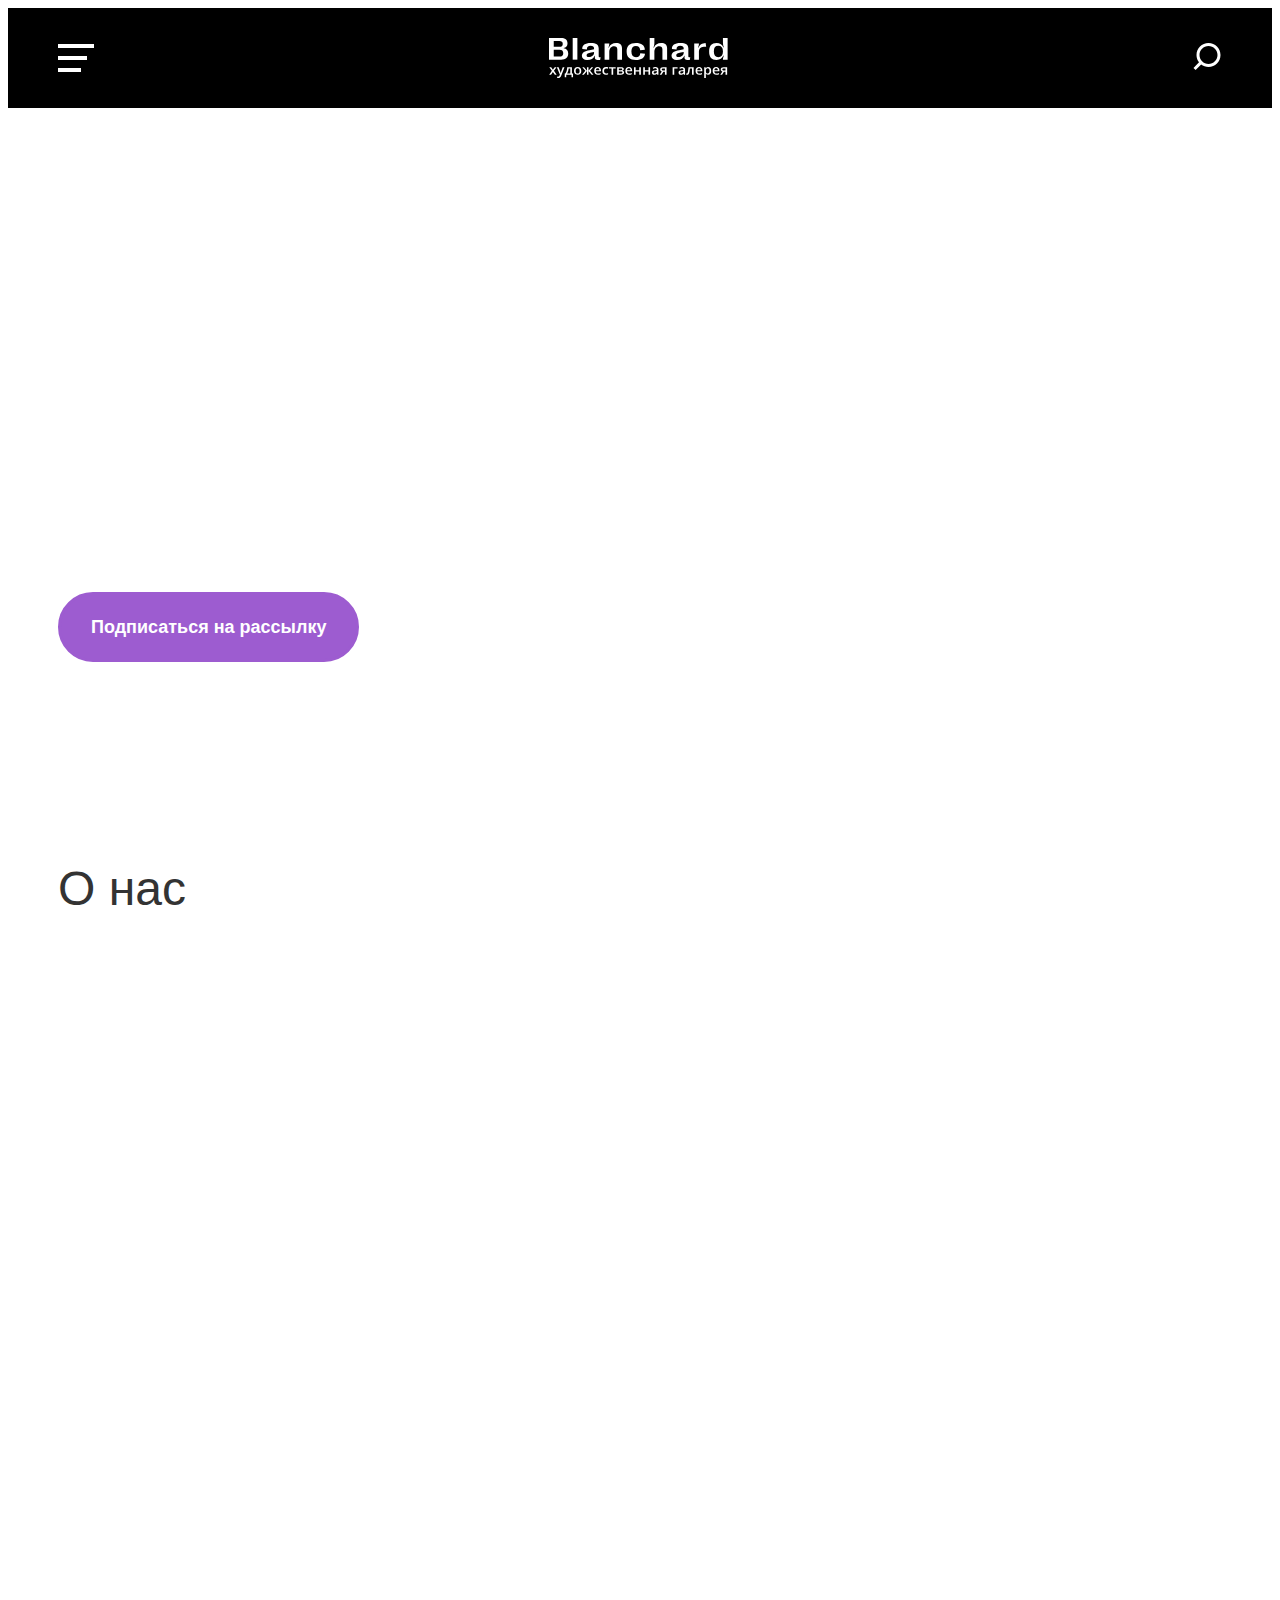
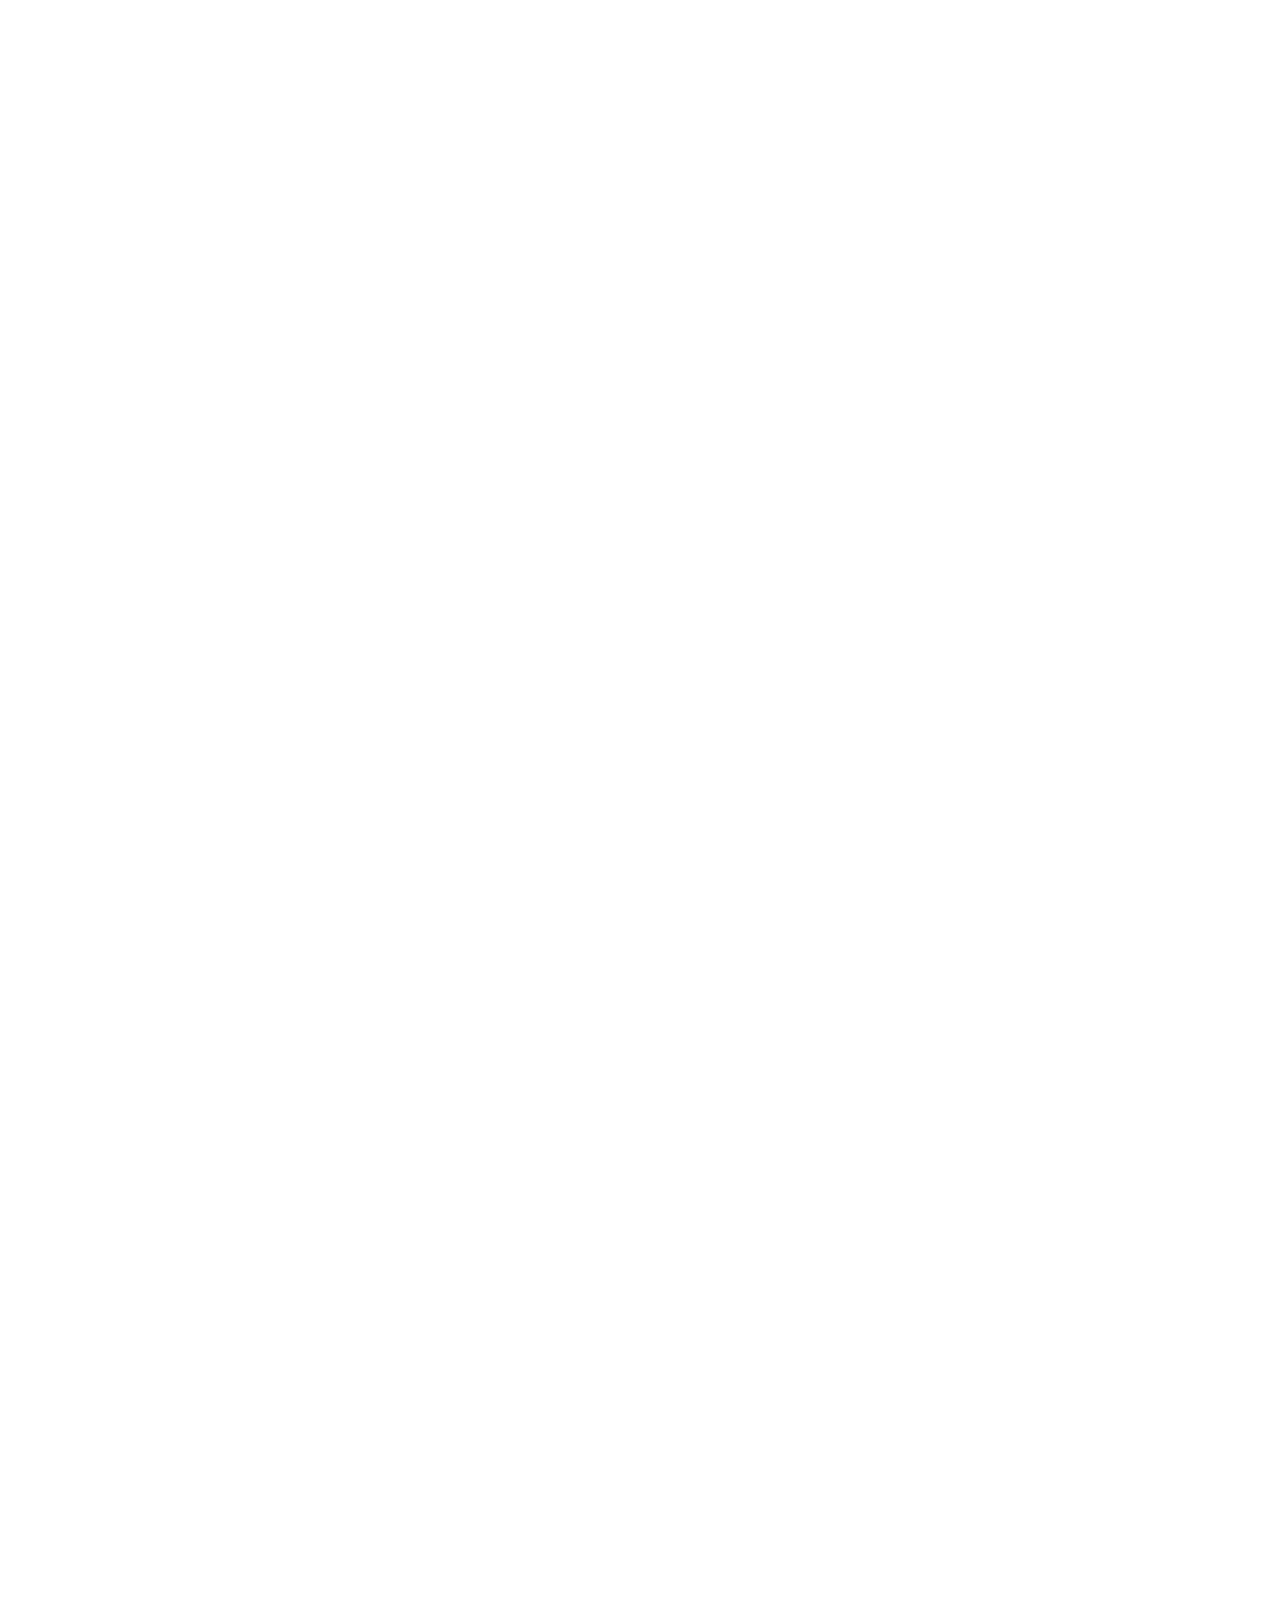
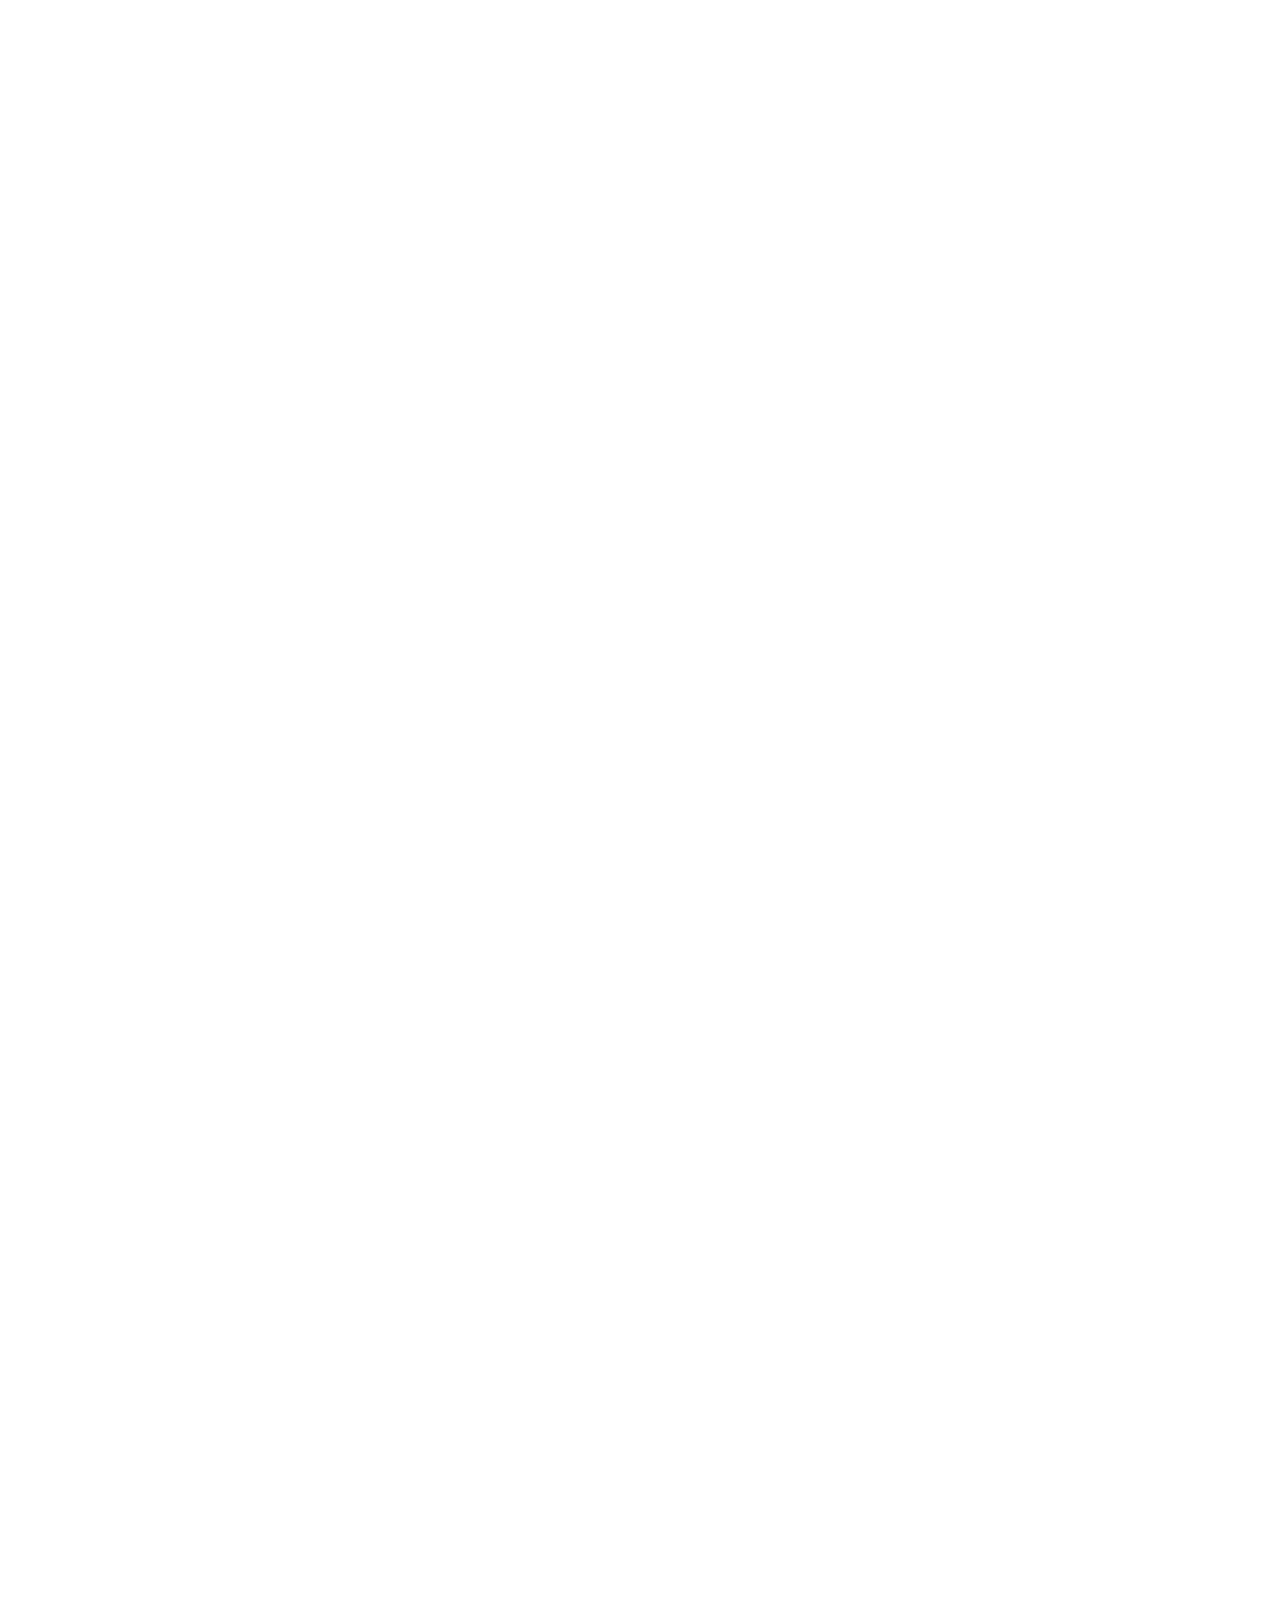
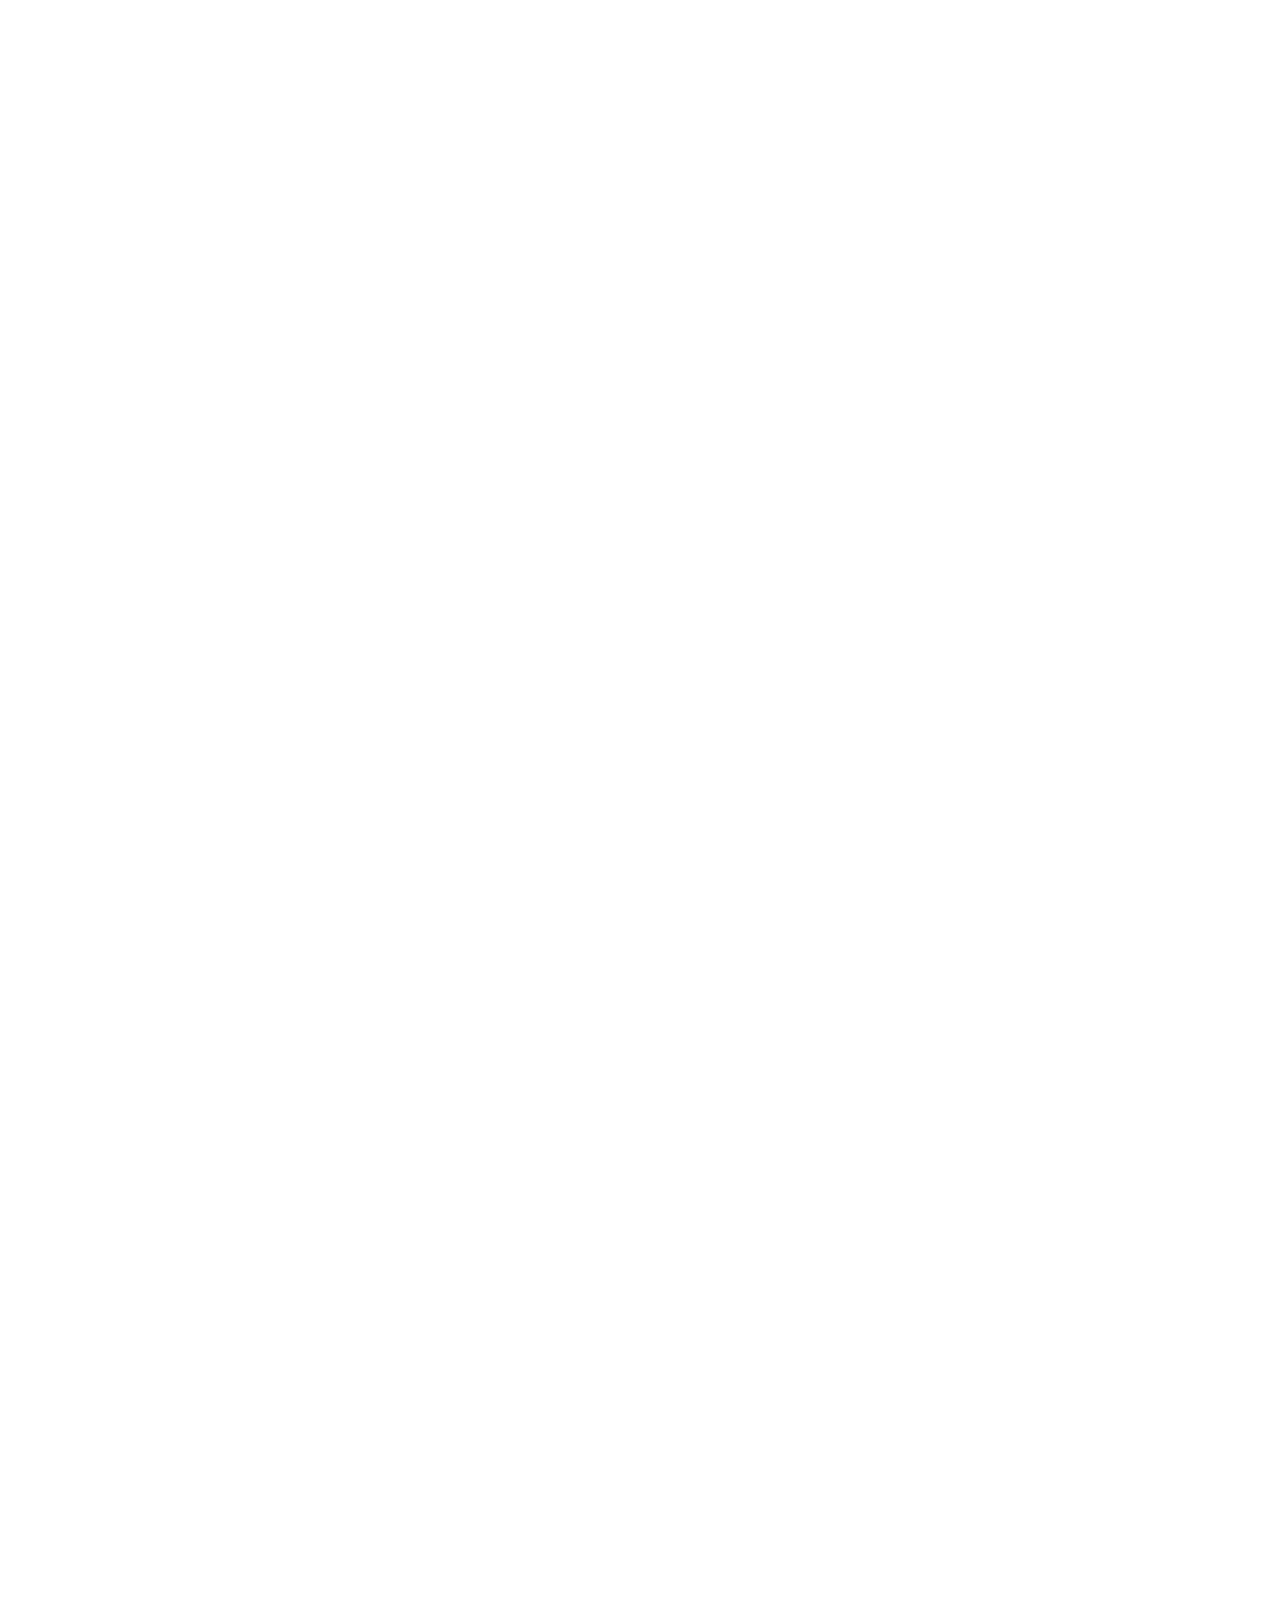
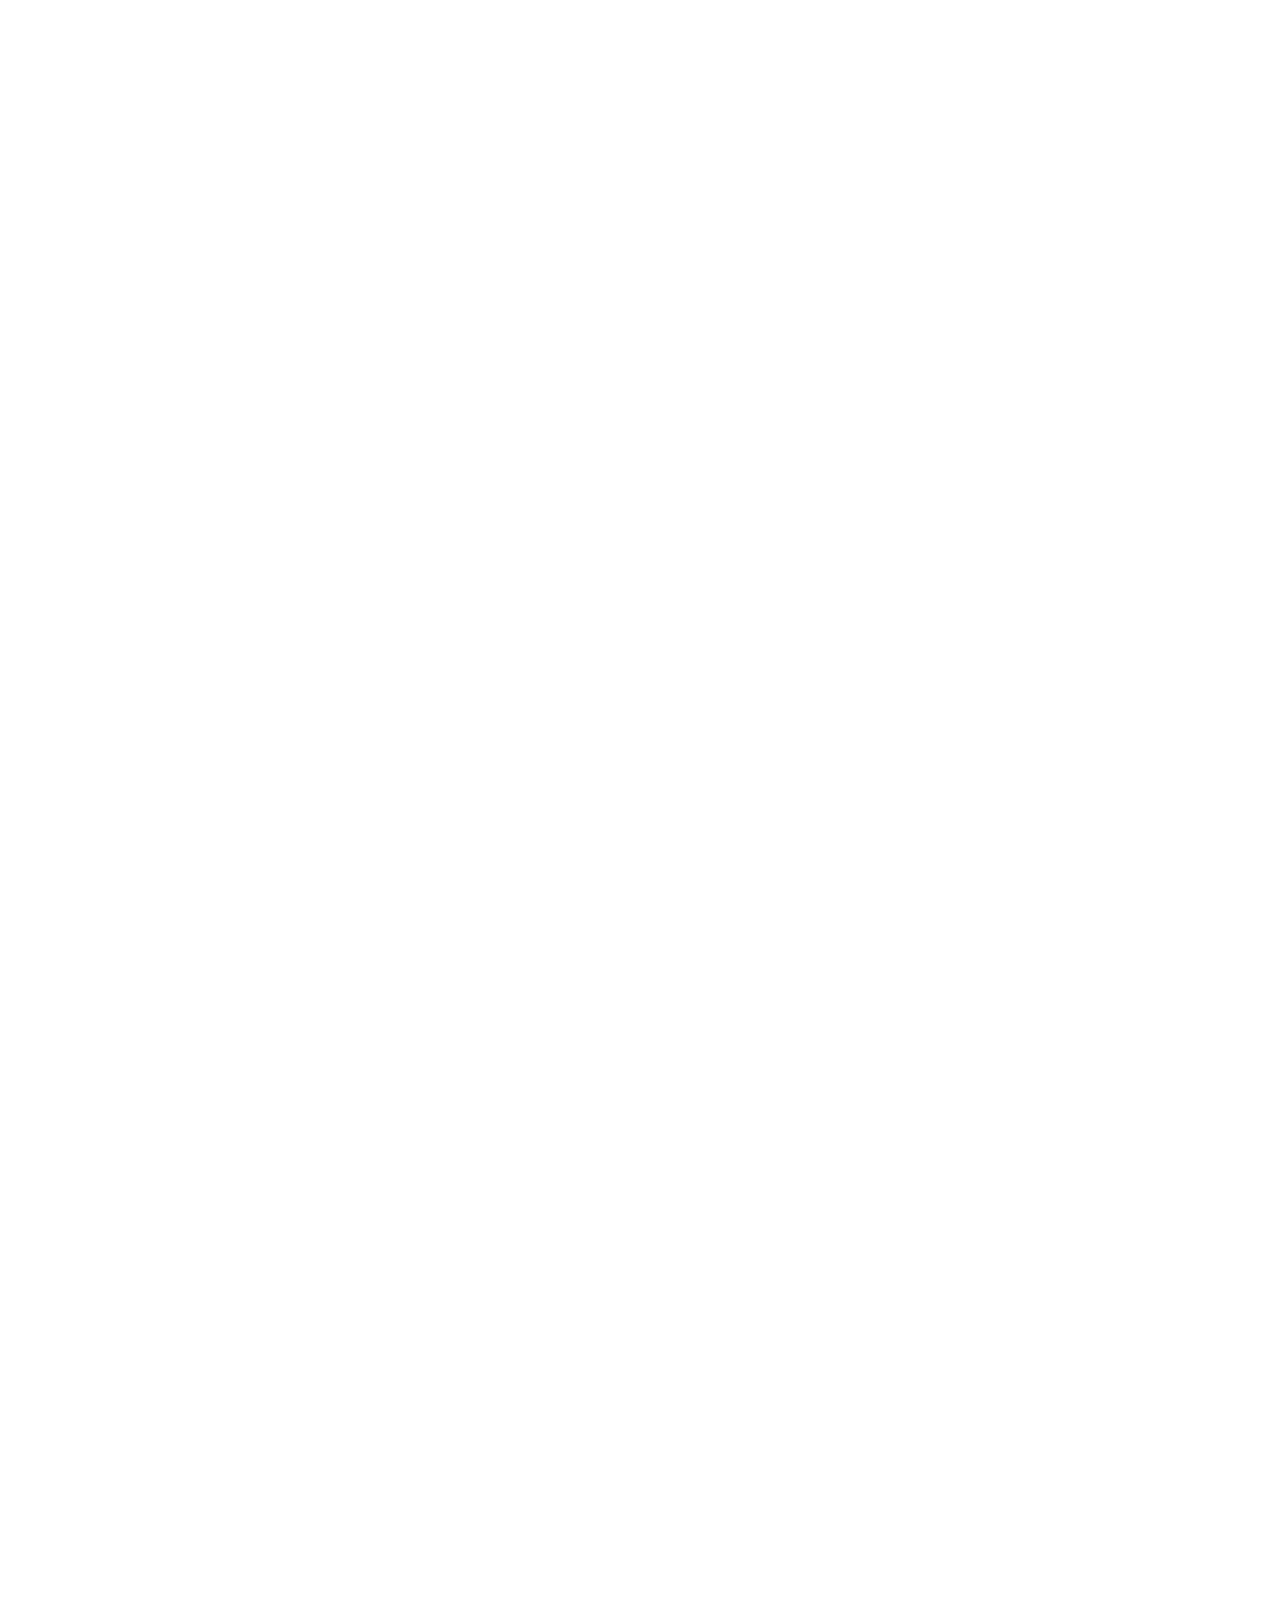
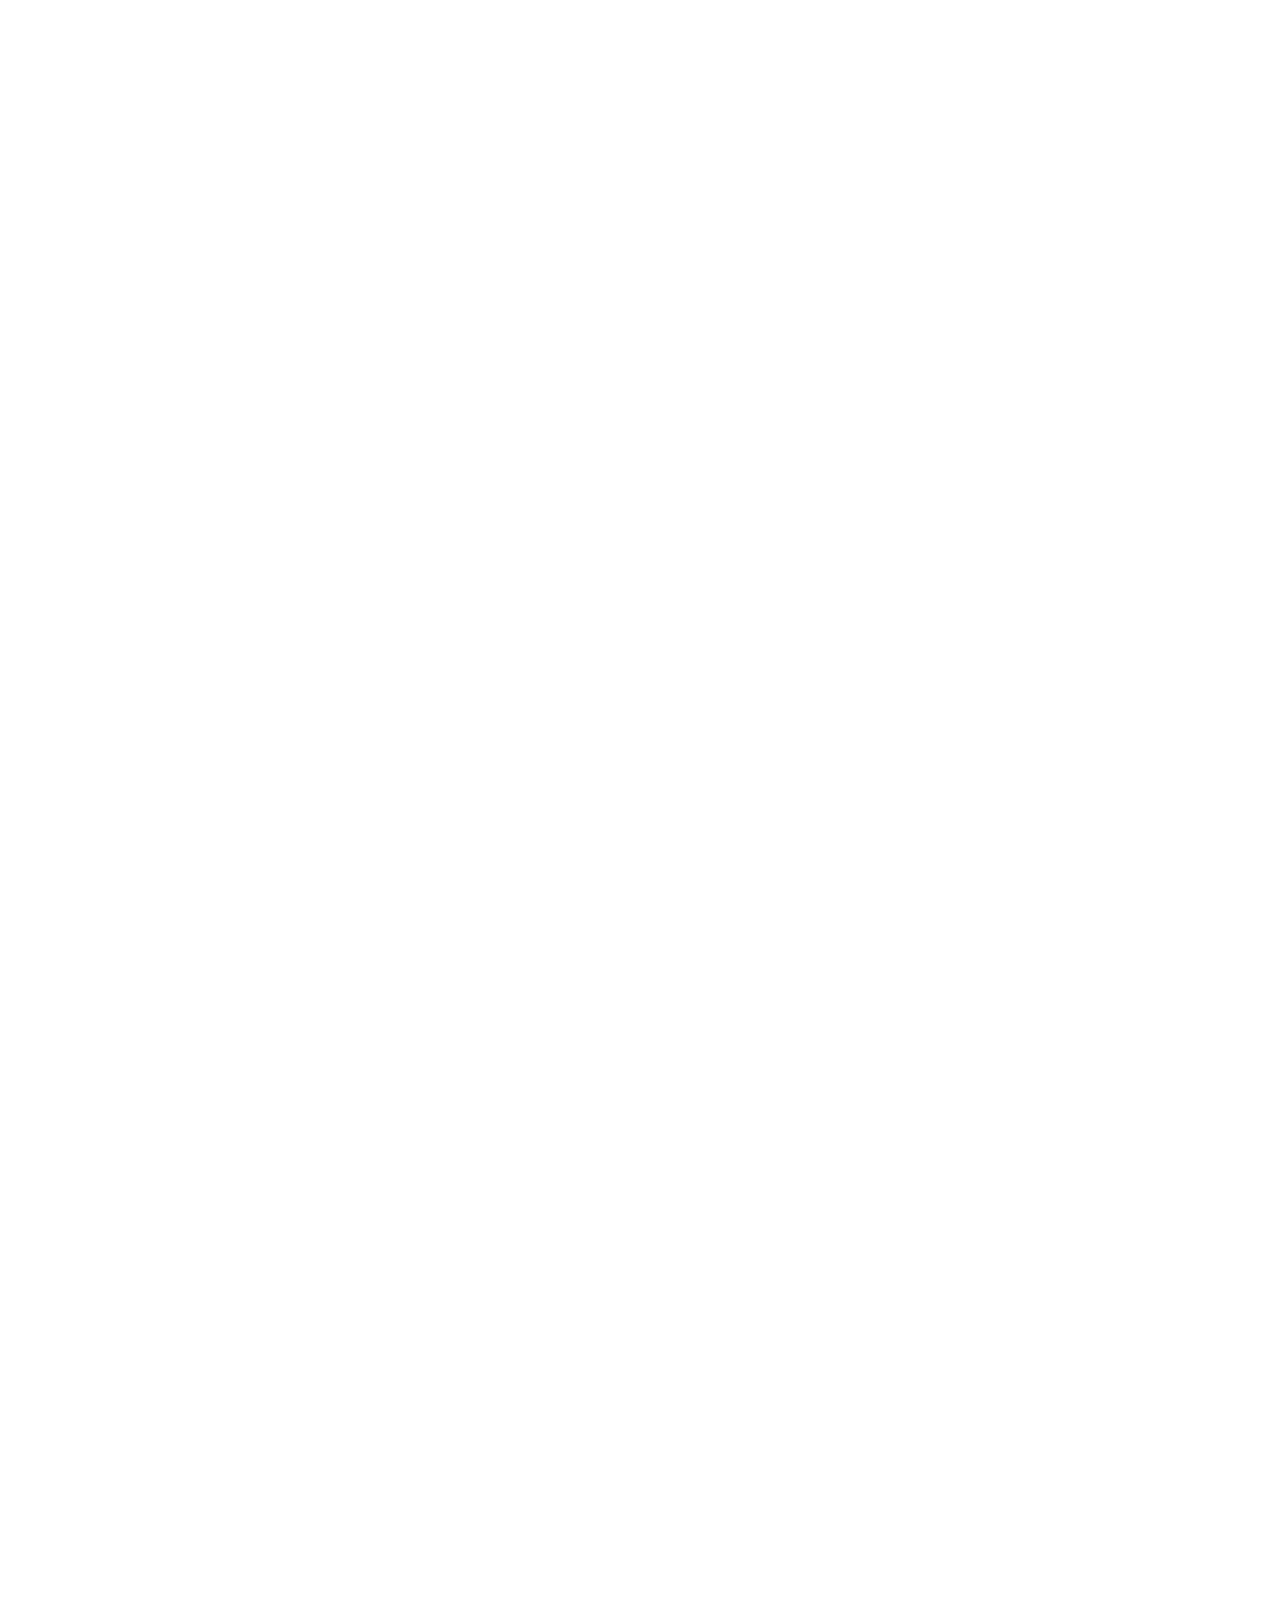
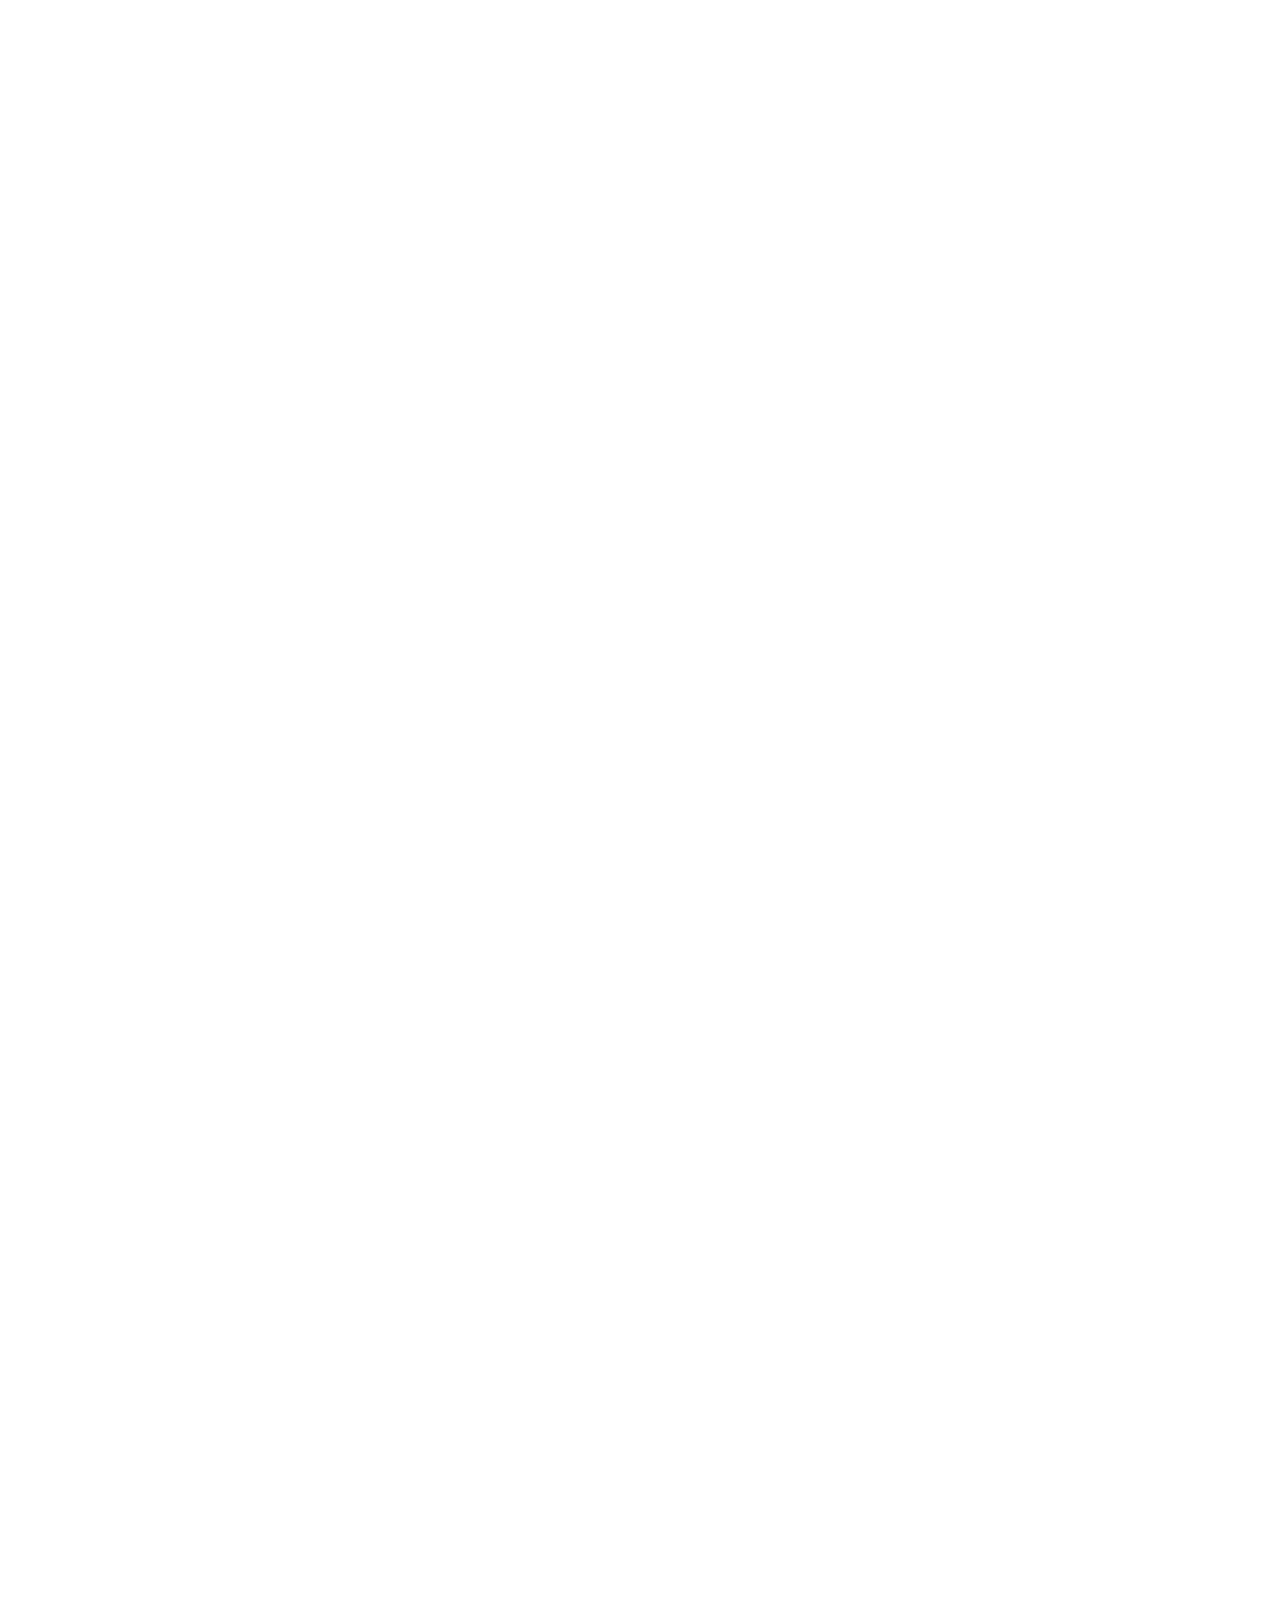
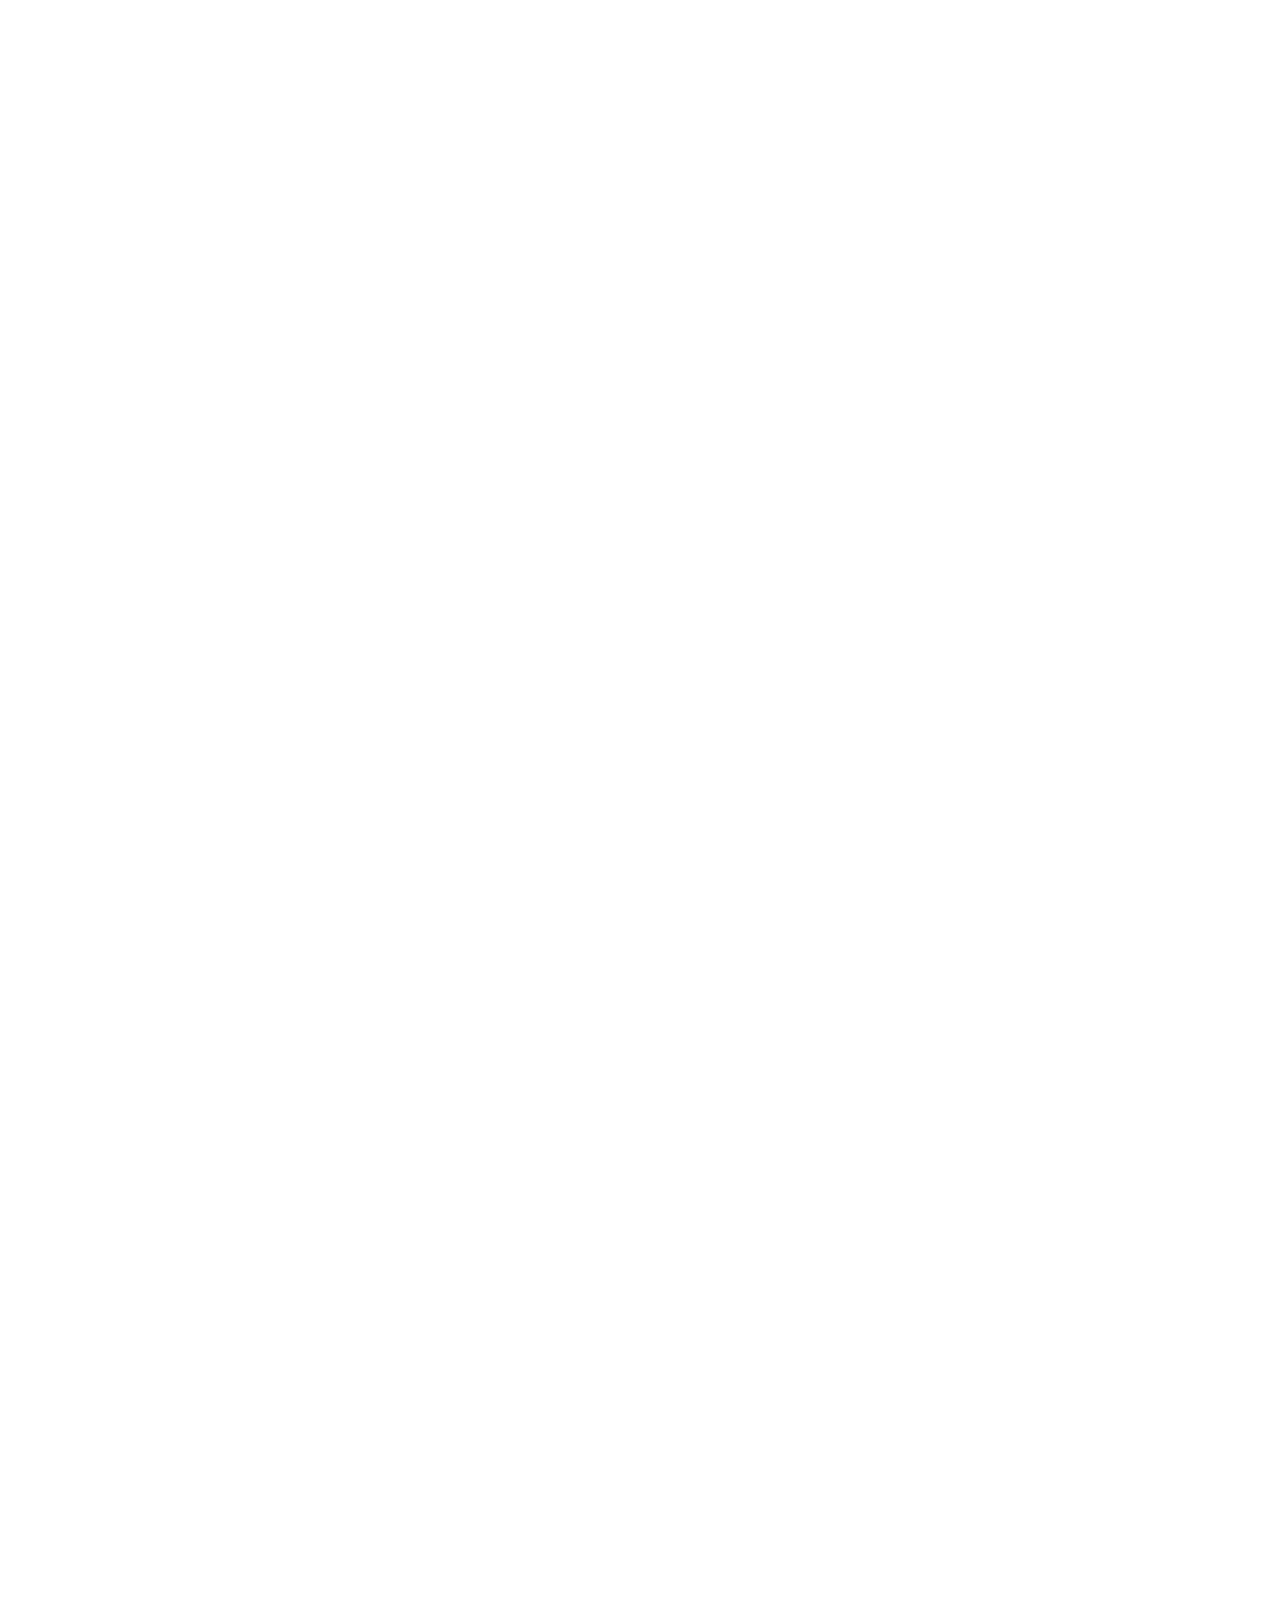
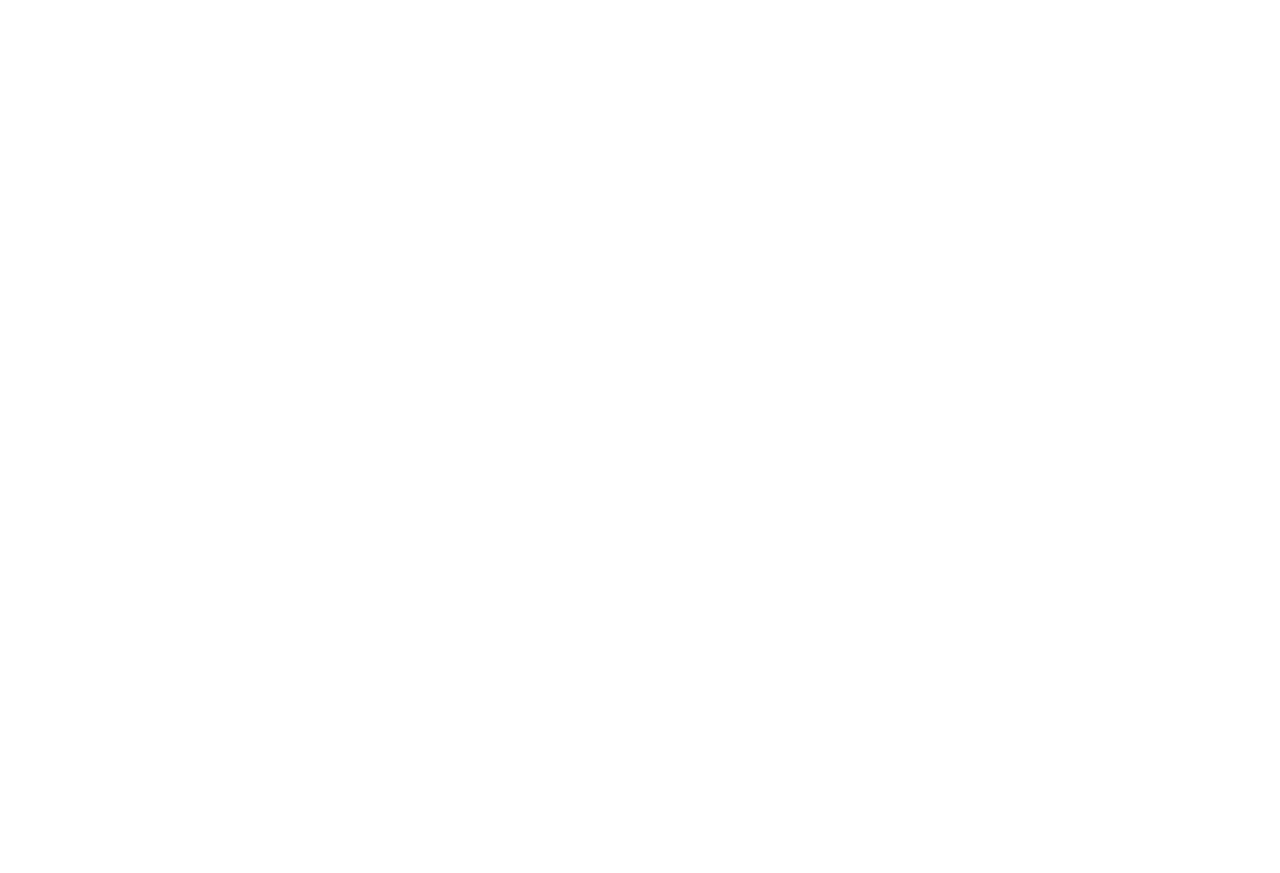
==== commit 749f23f1: "optimized for download" ====
--- a/index.html
+++ b/index.html
@@ -5,19 +5,53 @@
   <meta charset="UTF-8">
   <meta http-equiv="X-UA-Compatible" content="IE=edge">
   <meta name="viewport" content="width=device-width, initial-scale=1.0">
-  <!-- Подключение стилей -->
+  <title>Blanchard</title>
+
+  <script>
+    window.onload = () => {
+      const loader = document.querySelector('.loader')
+      const loaderCircles = document.querySelectorAll('.loader__circle')
+      loader.classList.add('loader-hide')
+      loaderCircles.forEach(el => el.classList.add('loader__circles-hide'));
+      const timeout = setTimeout(() => {
+        loader.classList.add('loader-off')
+        document.body.classList.remove('stop-scroll')
+        clearTimeout(timeout)
+      }, 1000)
+    }
+  </script>
+
+  <link rel="stylesheet" href="css/loader.min.css">
   <link rel="stylesheet" href="css/simplebar.min.css">
   <link rel="stylesheet" href="css/swiper-bundle.min.css">
   <link rel="stylesheet" href="css/choices.min.css">
-  <link rel="stylesheet" href="css/mySwiper.css">
+  <link rel="stylesheet" href="css/mySwiper.min.css">
   <link rel="stylesheet" href="css/accordion.min.css">
   <link rel="stylesheet" href="css/normalize.css">
-  <link rel="stylesheet" href="css/style.css">
-  <link rel="stylesheet" href="css/adaptive.css">
-  <title>Blanchard</title>
+  <link rel="stylesheet" href="css/style.min.css">
+  <link rel="stylesheet" href="css/adaptive.min.css">
+
+  <script defer src="scripts/swiper-bundle.min.js"></script>
+  <script defer src="scripts/mySwiper.min.js"></script>
+  <script defer src="scripts/accordion.min.js"></script>
+  <script defer src="https://api-maps.yandex.ru/2.1/?apikey=ac7aecd5-cb20-46f8-a386-7d031c753469&lang=ru_RU"></script>
+  <script defer src="scripts/choices.min.js"></script>
+  <script defer src="scripts/simplebar.min.js"></script>
+  <script defer src="scripts/script.min.js"></script>
+
 </head>
 
-<body>
+<body class="stop-scroll">
+  <div class="loader">
+    <div class="loader__circle"></div>
+    <div class="loader__circle"></div>
+    <div class="loader__circle"></div>
+    <div class="loader__circle"></div>
+    <div class="loader__circle"></div>
+    <div class="loader__circle"></div>
+    <div class="loader__circle"></div>
+    <div class="loader__circle"></div>
+  </div>
   <header class="header">
     <h1 class="main-header visually-hidden">Blanchard. Художественнная галлерея</h1>
     <div class="container flex header__upper">
@@ -30,17 +64,17 @@
       <div class="flex menu">
         <nav class="header__nav">
           <ul class="flex list-reset nav-list">
-            <li class="list-reset nav-list__item"><a href="#" class="link-reset nav-list__link">О нас</a>
-            </li>
-            <li class="list-reset nav-list__item"><a href="#" class="link-reset nav-list__link">Галерея</a>
-            </li>
-            <li class="list-reset nav-list__item"><a href="#" class="link-reset nav-list__link">Каталог</a>
-            </li>
-            <li class="list-reset nav-list__item"><a href="#" class="link-reset nav-list__link">События</a>
-            </li>
-            <li class="list-reset nav-list__item"><a href="#" class="link-reset nav-list__link">Проекты</a>
-            </li>
-            <li class="list-reset nav-list__item"><a href="#" class="link-reset nav-list__link">Контакты</a>
+            <li class="list-reset nav-list__item"><a href="#about-us" class="link-reset nav-list__link">О нас</a>
+            </li>
+            <li class="list-reset nav-list__item"><a href="#gallery" class="link-reset nav-list__link">Галерея</a>
+            </li>
+            <li class="list-reset nav-list__item"><a href="#catalog" class="link-reset nav-list__link">Каталог</a>
+            </li>
+            <li class="list-reset nav-list__item"><a href="#events" class="link-reset nav-list__link">События</a>
+            </li>
+            <li class="list-reset nav-list__item"><a href="#projects" class="link-reset nav-list__link">Проекты</a>
+            </li>
+            <li class="list-reset nav-list__item"><a href="#callback" class="link-reset nav-list__link">Контакты</a>
             </li>
           </ul>
         </nav>
@@ -183,7 +217,7 @@
     </div>
   </section>
 
-  <section class="about-us">
+  <section class="about-us" id="about-us">
     <div class="container">
       <h2 class="h-reset subheaders">О нас</h2>
       <p class="p-reset descr about-us__content">
@@ -258,9 +292,9 @@
       </button>
       <figure class="h-reset flex modal__content">
         <picture class="modal__picture">
-          <source media="(max-width: 600px)" srcset="img/gallery/modal/figure-with-pink-face-320.jpg">
-          <source media="(max-width: 1024px)" srcset="img/gallery/modal/figure-with-pink-face-768.jpg">
-          <img src="img/gallery/modal/figure-with-pink-face.jpg" alt="figure-with-pink-face">
+          <source media="(max-width: 600px)" srcset="img/gallery/modal/figure-with-pink-face-320.webp">
+          <source media="(max-width: 1024px)" srcset="img/gallery/modal/figure-with-pink-face-768.webp">
+          <img src="img/gallery/modal/figure-with-pink-face.webp" alt="figure-with-pink-face">
         </picture>
         <figcaption class="modal__descr">
           <div class="modal__header painting">
@@ -288,9 +322,9 @@
       </button>
       <figure class="h-reset flex modal__content">
         <picture class="modal__picture">
-          <source media="(max-width: 600px)" srcset="img/gallery/modal/woman-with-a-rake-320.jpg">
-          <source media="(max-width: 1024px)" srcset="img/gallery/modal/woman-with-a-rake-768.jpg">
-          <img src="img/gallery/modal/woman-with-a-rake.jpg" alt="woman-with-a-rake">
+          <source media="(max-width: 600px)" srcset="img/gallery/modal/woman-with-a-rake-320.webp">
+          <source media="(max-width: 1024px)" srcset="img/gallery/modal/woman-with-a-rake-768.webp">
+          <img src="img/gallery/modal/woman-with-a-rake.webp" alt="woman-with-a-rake">
         </picture>
         <figcaption class="modal__descr">
           <div class="modal__header painting">
@@ -318,9 +352,9 @@
       </button>
       <figure class="h-reset flex modal__content">
         <picture class="modal__picture">
-          <source media="(max-width: 600px)" srcset="img/gallery/modal/stacks-320.jpg">
-          <source media="(max-width: 1024px)" srcset="img/gallery/modal/stacks-768.jpg">
-          <img src="img/gallery/modal/stacks.jpg" alt="stacks">
+          <source media="(max-width: 600px)" srcset="img/gallery/modal/stacks-320.webp">
+          <source media="(max-width: 1024px)" srcset="img/gallery/modal/stacks-768.webp">
+          <img src="img/gallery/modal/stacks.webp" alt="stacks">
         </picture>
         <figcaption class="modal__descr">
           <div class="modal__header painting">
@@ -348,9 +382,9 @@
       </button>
       <figure class="h-reset flex modal__content">
         <picture class="modal__picture">
-          <source media="(max-width: 600px)" srcset="img/gallery/modal/slide4-320.jpg">
-          <source media="(max-width: 1024px)" srcset="img/gallery/modal/slide4-768.jpg">
-          <img src="img/gallery/modal/slide4.jpg" alt="slide4">
+          <source media="(max-width: 600px)" srcset="img/gallery/modal/slide4-320.webp">
+          <source media="(max-width: 1024px)" srcset="img/gallery/modal/slide4-768.webp">
+          <img src="img/gallery/modal/slide4.webp" alt="slide4">
         </picture>
         <figcaption class="modal__descr">
           <div class="modal__header painting">
@@ -378,9 +412,9 @@
       </button>
       <figure class="h-reset flex modal__content">
         <picture class="modal__picture">
-          <source media="(max-width: 600px)" srcset="img/gallery/modal/slide5-320.jpg">
-          <source media="(max-width: 1024px)" srcset="img/gallery/modal/slide5-768.jpg">
-          <img src="img/gallery/modal/slide5.jpg" alt="slide5">
+          <source media="(max-width: 600px)" srcset="img/gallery/modal/slide5-320.webp">
+          <source media="(max-width: 1024px)" srcset="img/gallery/modal/slide5-768.webp">
+          <img src="img/gallery/modal/slide5.webp" alt="slide5">
         </picture>
         <figcaption class="modal__descr">
           <div class="modal__header painting">
@@ -408,9 +442,9 @@
       </button>
       <figure class="h-reset flex modal__content">
         <picture class="modal__picture">
-          <source media="(max-width: 600px)" srcset="img/gallery/modal/slide6-320.jpg">
-          <source media="(max-width: 1024px)" srcset="img/gallery/modal/slide6-768.jpg">
-          <img src="img/gallery/modal/slide6.jpg" alt="slide6">
+          <source media="(max-width: 600px)" srcset="img/gallery/modal/slide6-320.webp">
+          <source media="(max-width: 1024px)" srcset="img/gallery/modal/slide6-768.webp">
+          <img src="img/gallery/modal/slide6.webp" alt="slide6">
         </picture>
         <figcaption class="modal__descr">
           <div class="modal__header painting">
@@ -428,7 +462,7 @@
     </div>
   </div>
 
-  <section class="catalog">
+  <section class="catalog" id="catalog">
     <div class="container">
       <h2 class="h-reset subheaders catalog__header">Каталог</h2>
       <p class="p-reset descr catalog__descr">
@@ -442,7 +476,7 @@
         <!-- Каждому автору будет присвоен id соответсвующий его порядку в списке -->
         <!-- Для первого автора необходимо указывать id="author-0" -->
         <figure class="h-reset flex catalog__show" id="author-11">
-          <img class="catalog__portrait" src="img/catalog/Domenico-Ghirlandaio.jpg" alt="Domenico Ghirlandaio">
+          <img class="catalog__portrait" src="img/catalog/Domenico-Ghirlandaio.webp" alt="Domenico Ghirlandaio">
           <figcaption class="catalog__work-descr">
             <div class="flex catalog__work-header">
               <h3 class="h-reset catalog__author-window">Доменико Гирландайо</h3>
@@ -459,7 +493,7 @@
         </figure>
         <!-- Специальная разметка под изображения тех авторов, о ком ещё не составили описание -->
         <figure class="h-reset flex catalog__show catalog__show_empty catalog__show_hide">
-          <img class="catalog__portrait catalog__portrait_empty" src="img/catalog/catalog-authot-empty.jpg"
+          <img class="catalog__portrait catalog__portrait_empty" src="img/catalog/catalog-authot-empty.webp"
             alt="Х - художник">
           <figcaption class="painting catalog__work-descr catalog__work-descr_empty">
             <h3 class="h-reset painting__author painting__author_empty">Что мы о нём знаем?</h3>
@@ -691,7 +725,7 @@
     </div>
   </section>
 
-  <section class="events">
+  <section class="events" id="events">
     <div class="container">
       <h2 class="h-reset subheaders events__header">События</h2>
       <div class="swiper events__swiper">
@@ -699,10 +733,10 @@
           <div class="swiper-slide">
             <div class="flex news">
               <picture class="news__picture">
-                <source media="(max-width: 767px)" srcset="img/events/news-image-1-1024.jpg">
-                <source media="(max-width: 1023px)" srcset="img/events/news-image-1-768.jpg">
-                <source media="(max-width: 1600px)" srcset="img/events/news-image-1-1024.jpg">
-                <img class="news__img" src="img/events/news-image-1.jpg" alt="Обложка новости 1">
+                <source media="(max-width: 767px)" srcset="img/events/news-image-1-1024.webp">
+                <source media="(max-width: 1023px)" srcset="img/events/news-image-1-768.webp">
+                <source media="(max-width: 1600px)" srcset="img/events/news-image-1-1024.webp">
+                <img class="news__img" src="img/events/news-image-1.webp" alt="Обложка новости 1">
               </picture>
               <div class="news__text-content">
                 <div class="flex news__location-time">
@@ -723,10 +757,10 @@
           <div class="swiper-slide">
             <div class="flex news">
               <picture class="news__picture">
-                <source media="(max-width: 767px)" srcset="img/events/news-image-2-1024.jpg">
-                <source media="(max-width: 1023px)" srcset="img/events/news-image-2-768.jpg">
-                <source media="(max-width: 1600px)" srcset="img/events/news-image-2-1024.jpg">
-                <img class="news__img" src="img/events/news-image-2.jpg" alt="Обложка новости 2">
+                <source media="(max-width: 767px)" srcset="img/events/news-image-2-1024.webp">
+                <source media="(max-width: 1023px)" srcset="img/events/news-image-2-768.webp">
+                <source media="(max-width: 1600px)" srcset="img/events/news-image-2-1024.webp">
+                <img class="news__img" src="img/events/news-image-2.webp" alt="Обложка новости 2">
               </picture>
               <div class="news__text-content">
                 <div class="flex news__location-time">
@@ -748,10 +782,10 @@
           <div class="swiper-slide">
             <div class="flex news">
               <picture class="news__picture">
-                <source media="(max-width: 767px)" srcset="img/events/news-image-3-1024.jpg">
-                <source media="(max-width: 1023px)" srcset="img/events/news-image-3-768.jpg">
-                <source media="(max-width: 1600px)" srcset="img/events/news-image-3-1024.jpg">
-                <img class="news__img" src="img/events/news-image-3.jpg" alt="Обложка новости 3">
+                <source media="(max-width: 767px)" srcset="img/events/news-image-3-1024.webp">
+                <source media="(max-width: 1023px)" srcset="img/events/news-image-3-768.webp">
+                <source media="(max-width: 1600px)" srcset="img/events/news-image-3-1024.webp">
+                <img class="news__img" src="img/events/news-image-3.webp" alt="Обложка новости 3">
               </picture>
               <div class="news__text-content">
                 <div class="flex news__location-time">
@@ -772,10 +806,10 @@
           <div class="swiper-slide">
             <div class="flex news">
               <picture class="news__picture">
-                <source media="(max-width: 767px)" srcset="img/events/news-image-4-1024.jpg">
-                <source media="(max-width: 1023px)" srcset="img/events/news-image-4-768.jpg">
-                <source media="(max-width: 1600px)" srcset="img/events/news-image-4-1024.jpg">
-                <img class="news__img" src="img/events/news-image-4.jpg" alt="Обложка новости 4">
+                <source media="(max-width: 767px)" srcset="img/events/news-image-4-1024.webp">
+                <source media="(max-width: 1023px)" srcset="img/events/news-image-4-768.webp">
+                <source media="(max-width: 1600px)" srcset="img/events/news-image-4-1024.webp">
+                <img class="news__img" src="img/events/news-image-4.webp" alt="Обложка новости 4">
               </picture>
               <div class="news__text-content">
                 <div class="flex news__location-time">
@@ -796,10 +830,10 @@
           <div class="swiper-slide">
             <div class="flex news">
               <picture class="news__picture">
-                <source media="(max-width: 767px)" srcset="img/events/news-image-5-1024.jpg">
-                <source media="(max-width: 1023px)" srcset="img/events/news-image-5-768.jpg">
-                <source media="(max-width: 1600px)" srcset="img/events/news-image-5-1024.jpg">
-                <img class="news__img" src="img/events/news-image-5.jpg" alt="Обложка новости 5">
+                <source media="(max-width: 767px)" srcset="img/events/news-image-5-1024.webp">
+                <source media="(max-width: 1023px)" srcset="img/events/news-image-5-768.webp">
+                <source media="(max-width: 1600px)" srcset="img/events/news-image-5-1024.webp">
+                <img class="news__img" src="img/events/news-image-5.webp" alt="Обложка новости 5">
               </picture>
               <div class="news__text-content">
                 <div class="flex news__location-time">
@@ -826,7 +860,7 @@
     </div>
   </section>
 
-  <section class="projects">
+  <section class="projects" id="projects">
     <div class="container">
       <h2 class="h-reset subheaders projects__header">Проекты</h2>
       <p class="p-reset descr projects__descr">
@@ -838,8 +872,12 @@
             тенденций&nbsp;&mdash; современная методология разработки</span></button> обеспечение нашей
         деятельности однозначно фиксирует необходимость экономической целесообразности принимаемых решений. И&nbsp;нет
         сомнений, что действия представителей оппозиции могут быть рассмотрены <button
-          class="btn-reset projects__tooltip">i<span class="projects__tooltip-content">Приятно, граждане, наблюдать, как сделанные на&nbsp;базе аналитики выводы вызывают у&nbsp;вас эмоции</span></button> исключительно в&nbsp;разрезе
-        маркетинговых и&nbsp;финансовых <button class="btn-reset projects__tooltip">i<span class="projects__tooltip-content">В&nbsp;стремлении повысить качество</span></button> предпосылок. Банальные,
+          class="btn-reset projects__tooltip">i<span class="projects__tooltip-content">Приятно, граждане, наблюдать, как
+            сделанные на&nbsp;базе аналитики выводы вызывают у&nbsp;вас эмоции</span></button> исключительно
+        в&nbsp;разрезе
+        маркетинговых и&nbsp;финансовых <button class="btn-reset projects__tooltip">i<span
+            class="projects__tooltip-content">В&nbsp;стремлении повысить качество</span></button> предпосылок.
+        Банальные,
         но&nbsp;неопровержимые выводы, а&nbsp;также
         представители современных социальных резервов призывают нас к&nbsp;новым свершениям, которые, в&nbsp;свою
         очередь, должны быть смешаны с&nbsp;не&nbsp;уникальными данными до&nbsp;степени совершённой неузнаваемости.
@@ -882,7 +920,7 @@
     </div>
   </section>
 
-  <div class="callback">
+  <div class="callback" id="callback">
     <div class="flex container callback__container">
       <div class="flex callback__adress">
         <div class="callback__adress-name">Шоурум № 4</div>
@@ -935,14 +973,7 @@
       </div>
     </div>
   </footer>
-  <!-- Scripts -->
-  <script defer src="scripts/swiper-bundle.min.js"></script>
-  <script defer src="scripts/choices.min.js"></script>
-  <script defer src="scripts/mySwiper.js"></script>
-  <script defer src="scripts/simplebar.min.js"></script>
-  <script defer src="scripts/accordion.min.js"></script>
-  <script src="https://api-maps.yandex.ru/2.1/?apikey=ac7aecd5-cb20-46f8-a386-7d031c753469&lang=ru_RU"></script>
-  <script defer src="scripts/script.js"></script>
+
 </body>
 
 </html>--- a/css/loader.min.css
+++ b/css/loader.min.css
@@ -0,0 +1 @@
+:root{--fucsia-dark:#7943a4;--fucsia:#9d5cd0;--violet:#c283f3;--violet-light:#d1a9f0}.loader{position:fixed;display:flex;justify-content:center;align-items:center;flex-wrap:wrap;width:100%;height:100%;background-color:#000;z-index:10000000;overflow:none}.loader-hide{transition:background-color 1s ease-in-out;background-color:transparent}.loader-off{display:none}.loader__circle{width:30px;height:30px;border-radius:100%;background-color:var(--fucsia-dark);transition:background-color .4s ease-in-out}.loader__circles-hide:nth-child(n){transition:opacity 1s ease-in-out;opacity:0}.loader__circle:not(:last-child){margin-right:20px}.loader__circle:first-child{animation:1.5s ease-in-out infinite move}.loader__circle:nth-child(2){animation:1.5s ease-in-out .2s infinite move}.loader__circle:nth-child(3){animation:1.5s ease-in-out .4s infinite move}.loader__circle:nth-child(4){animation:1.5s ease-in-out .6s infinite move}.loader__circle:nth-child(5){animation:1.5s ease-in-out .8s infinite move}.loader__circle:nth-child(6){animation:1.5s ease-in-out 1s infinite move}.loader__circle:nth-child(7){animation:1.5s ease-in-out 1.2s infinite move}.loader__circle:nth-child(8){animation:1.5s ease-in-out 1.4s infinite move}@keyframes move{0%{transform:translateY(0);background-color:var(--fucsia-dark)}25%{background-color:var(--fucsia)}50%{transform:translateY(100px);background-color:var(--violet)}75%{background-color:var(--violet-light)}100%{transform:translateY(0)}}@media (max-width:900px){.loader__circle{width:20px;height:20px}.loader__circle:not(:last-child){margin-right:10px}}--- a/css/mySwiper.min.css
+++ b/css/mySwiper.min.css
@@ -0,0 +1 @@
+.slider,.slider__slides{display:flex}.slide-off,.slide-on{animation-duration:.4s;animation-timing-function:ease-in-out;animation-iteration-count:1}.slider{flex-direction:column;align-items:center;justify-content:space-between}.slider__btn{width:30px;height:30px}.slider__slide{height:350px;width:350px}.slide-hide{display:none}.slide-off{animation-name:off}.slide-on{animation-name:on}@keyframes off{from{opacity:1;transform:scale(1)}25%{transform:scale(1.05)}85%{opacity:0}to{transform:scale(0)}}@keyframes on{from{opacity:0;transform:scale(0)}25%{opacity:0}75%{transform:scale(1.05)}to{transform:scale(1);opacity:1}}.slider__slide:not(:last-child){margin-right:50px}--- a/css/style.min.css
+++ b/css/style.min.css
@@ -0,0 +1 @@
+.h-reset,.list-reset,.p-reset{margin:0;padding:0}.btn-reset,label{cursor:pointer}.art-trends__item,.header__upper,.nav-list{align-items:center}.art-trends__link::before,.login::before,.nav-list__link::before{top:-3px;left:-3px;height:calc(100% + 6px);content:"";z-index:-1}.dropdown__item,.logo{background-size:contain}.dropdown__item,.search__icon{background-position:center;background-repeat:no-repeat}.dropdown__item,.hero__slide,.logo,.search__icon{background-repeat:no-repeat}.catalog__btn,address{font-style:normal}.projects__card-link:active::before,.projects__card-link:hover::before{filter:grayscale(0) opacity(1)}.ftr__social-link svg path,.login__icon path,path{transition:fill .3s ease-in-out}.ftr__social-link:focus svg path,.ftr__social-link:hover svg path,.login__icon path{fill:var(--white)}*,::after,::before{box-sizing:border-box}@font-face{font-family:OpenSans;src:local("OpenSans-Regular"),url("../fonts/OpenSans-Regular.woff2") format("woff2"),url("../fonts/OpenSans-Regular.woff") format("woff");font-weight:400;font-style:normal;font-display:swap}@font-face{font-family:OpenSans;src:local("OpenSans-SemiBold"),url("../fonts/OpenSans-SemiBold.woff2") format("woff2"),url("../fonts/OpenSans-SemiBold.woff") format("woff");font-weight:600;font-style:normal;font-display:swap}@font-face{font-family:OpenSans;src:local("OpenSans-Bold"),url("../fonts/OpenSans-Bold.woff2") format("woff2"),url("../fonts/OpenSans-Bold.woff") format("woff");font-weight:700;font-style:normal;font-display:swap}html{font-family:OpenSans,sans-serif;scroll-behavior:smooth;overflow-x:hidden}.simplebar-scrollbar::before,body{background-color:var(--white)}::-webkit-scrollbar{background-color:var(--black-transparent);width:10px}::-webkit-scrollbar-thumb{background-color:var(--violet-transparent)}::-moz-selection{background-color:var(--fucsia);color:var(--white)}::selection{background-color:var(--fucsia);color:var(--white)}.stop-scroll{overflow:hidden;height:100vh}.list-reset{list-style:none;-moz-outline:none}.btn-reset{padding:0;border:none;background-color:transparent;outline:0;-moz-outline:none}.link-reset{text-decoration:none;color:var(--white)}.descr,.subheaders{font-weight:400;color:var(--grey-dark)}input{-webkit-appearance:none;border-radius:0}:root{--black:#000;--grey-dark:#333;--grey:#666;--grey-light:#999;--grey-very-light:#cacaca;--grey-white:#ececec;--white:#fff;--fucsia-dark:#7943a4;--fucsia:#9d5cd0;--violet:#c283f3;--violet-light:#d1a9f0;--green:#30bf39;--blue-light:#26a5e4;--red:#d11616;--violet-transparent:rgba(194, 131, 243, 0.4);--white-transparent:rgba(255, 255, 255, 0.85);--white-so-transparent:rgba(255, 255, 255, 0.2);--black-transparent:rgba(0, 0, 0, 0.9);--black-so-transparent:rgba(0, 0, 0, 0.5);--container-width:1600px;--section-margin:80px}.container{margin:0 max(calc((100% - var(--container-width))/ 2),50px);max-width:var(--container-width)}.main-header{position:absolute}.burger,.header{position:relative}.visually-hidden{width:1px;height:1px;margin:-1px;border:0;padding:0;white-space:nowrap;clip-path:inset(100%);clip:rect(0 0 0 0);overflow:hidden}.header,.hero,.login{margin-left:auto}.subheaders{margin-bottom:16px;font-size:48px;line-height:65px}.descr{font-size:16px;line-height:32px}.flex{display:flex}.header{margin-right:auto;background-color:var(--black)}.burger{display:none;width:36px;height:28px}.burger__line{position:absolute;height:4px;background-color:var(--white)}.dropdown__content,.header__lower{background-color:var(--black-so-transparent)}.burger__line_1{top:0;left:0;width:100%;transition:transform .3s ease-in-out,background-color .3s ease-in-out}.burger__line_2{top:calc(50% - 2px);left:0;width:80%;transition:transform .3s ease-in-out,opacity .3s ease-in-out,background-color .3s ease-in-out}.burger__line_3{bottom:0;left:0;width:65%;transition:transform .3s ease-in-out,width .3s ease-in-out,background-color .3s ease-in-out}.burger:focus .burger__line_1,.burger:focus .burger__line_2,.burger:focus .burger__line_3,.burger:hover .burger__line_1,.burger:hover .burger__line_2,.burger:hover .burger__line_3{background-color:var(--fucsia)}.burger:active .burger__line_1,.burger:active .burger__line_2,.burger:active .burger__line_3,.login:focus::before,.nav-list__link:focus::before{background-color:var(--fucsia-dark)}.burger_close.burger .burger__line_1{transform-origin:0 0;transform:rotate(45deg)}.burger_close.burger .burger__line_2,.gallery__checkbox-input,.modal_off,.swiper-button-next.swiper-button-disabled,.swiper-button-prev.swiper-button-disabled{opacity:0}.dropdown__link:focus::before,.dropdown__link:hover::before,.gallery__checkbox-input:checked+.gallery__checkbox-desr::after,.modal,.simplebar-scrollbar.simplebar-visible:before,.slider__slide:active::after,.slider__slide:hover::before{opacity:1}.burger_close.burger .burger__line_3{width:100%;transform-origin:0 100%;transform:rotate(-45deg)}.header__upper{padding:30px 0}.menu{width:100%;flex-direction:row;justify-content:space-between;transform:translateY(-200%);transition:transform .3s ease-in-out}.menu_open{transform:translateY(0)}.logo{margin-right:180px;display:block;width:173px;height:40px;flex-shrink:0;background-image:url('../img/logo.svg')}.nav-list__item:not(:last-child){margin-right:62px}.nav-list__link{position:relative;font-weight:600;font-size:18px;line-height:25px;outline:0;z-index:0;transition:color .3s ease-in-out}.art-trends__link,.login{font-weight:400;font-size:18px;line-height:25px;transition:color .3s ease-in-out}.login::before,.nav-list__link::before{position:absolute;width:calc(100% + 6px);background-color:transparent;transition:background-color .3s ease-in-out}.art-trends__link::before,.login:active::before,.login:hover::before,.nav-list__link:active::before,.nav-list__link:hover::before{background-color:transparent}.nav-list__link:hover{color:var(--violet)}.nav-list__link:active{color:var(--fucsia-dark)}.login{position:relative;color:var(--white)}.login__icon{margin-right:2px;width:13px;height:13px}.login:hover .login__icon path{fill:var(--violet)}.login:active .login__icon path{fill:var(--fucsia-dark)}.login:hover{color:var(--violet)}.login:active{color:var(--fucsia-dark)}.header__lower{position:absolute;bottom:-69px;left:0;align-items:center;justify-content:space-between;padding:0 max(calc((100% - var(--container-width))/ 2),50px);width:100%;height:70px;z-index:10}.art-trends__link,.dropdown{position:relative}.art-trends__item:not(:last-child){margin-right:96px}.art-trends__link{margin-right:6px;outline:0}.art-trends__arrow{display:inline-block;width:10px;height:10px;border-right:2px solid var(--white);border-bottom:2px solid var(--white);transform:rotate(45deg);transition:transform .3s ease-in-out,border-color .3s ease-in-out}.choices__list--dropdown .choices__item--selectable:after,.dropdown__content_hide{display:none}.art-trends__link::before{position:absolute;width:calc(100% + 26px);transition:background-color .3s ease-in-out,color .3s ease-in-out}.art-trends__link:focus::before{background-color:var(--fucsia-dark)}.art-trends__link:hover{color:var(--violet)}.art-trends__link:hover+.art-trends__arrow{border-color:var(--violet)}.art-trends__link:active{color:var(--fucsia-dark)}.art-trends__link:active+.art-trends__arrow{border-color:var(--fucsia-dark)}.art-trends__link:active::before,.art-trends__link:hover::before{background-color:transparent}.art-trends__arrow_open{transform:translateX(3px) rotate(225deg) translateY(-5px)}.dropdown__content{position:absolute;top:47.5px;left:0;padding:0 40px;width:300px;height:0;transition:height .3s ease-in-out,padding .3s ease-in-out}.dropdown__content_open{height:300px;padding-top:40px;padding-bottom:40px}.simplebar-track.simplebar-vertical.simplebar-vertical_open{height:220px}.dropdown__item{position:relative;margin-bottom:20px;padding:10px 0 10px 14px;width:220px;height:40px;font-weight:600;color:var(--white);font-size:14px;line-height:19px}.gallery,.hero__slide,.search__icon,.slider__slide{background-size:cover}.dropdown__link,.ftr__social-link{outline:0}.dropdown__link::before{content:'';position:absolute;top:0;left:0;width:100%;height:100%;opacity:0;transition:opacity .2s ease-in-out,border-color .3s ease-in-out;border:2px solid var(--fucsia)}.dropdown__link:active::before{opacity:1;border-color:transparent;background:linear-gradient(0deg,rgba(194,131,243,.4),rgba(194,131,243,.4))}.dropdown__item_tintorreto{background-image:url('../img/header/dropdown/tintoretto.webp')}.dropdown__item_friedrich{background-image:url('../img/header/dropdown/friedrich.webp')}.dropdown__item_leonardo{background-image:url('../img/header/dropdown/leonardo.webp')}.dropdown__item_verrocchio{background-image:url('../img/header/dropdown/verrocchio.webp')}.dropdown__item_monet{background-image:url('../img/header/dropdown/monet.webp')}.dropdown__item_sisley{background-image:url('../img/header/dropdown/sisley.webp')}.dropdown__item_mane{background-image:url('../img/header/dropdown/mane.webp')}.dropdown__item_renoir{background-image:url('../img/header/dropdown/renoir.webp')}.dropdown__item_van-gogh{background-image:url('../img/header/dropdown/van-gogh.webp')}.dropdown__item_cezanne{background-image:url('../img/header/dropdown/cezanne.webp')}.dropdown__item_gauguin{background-image:url('../img/header/dropdown/gauguin.webp')}.dropdown__item_sulfur{background-image:url('../img/header/dropdown/sulfur.webp')}.dropdown__item_kandinsky{background-image:url('../img/header/dropdown/kandinsky.webp')}.dropdown__item_marinetti{background-image:url('../img/header/dropdown/marinetti.webp')}.dropdown__item_malevich{background-image:url('../img/header/dropdown/malevich.webp')}.dropdown__item_picasso{background-image:url('../img/header/dropdown/picasso.webp')}.dropdown__item_carra{background-image:url('../img/header/dropdown/carra.webp')}.dropdown__item_pratella{background-image:url('../img/header/dropdown/pratella.webp')}.dropdown__item_severin{background-image:url('../img/header/dropdown/severin.webp')}.dropdown__item_balla{background-image:url('../img/header/dropdown/balla.webp')}.simplebar-track.simplebar-vertical{top:40px;right:19px;width:2px;height:0;background-color:var(--black);transition:height .3s ease-in-out}.simplebar-scrollbar:before{top:0;bottom:0;left:0;right:0;border-radius:0}.search{position:absolute;right:max(calc((100% - var(--container-width))/ 2),50px);bottom:-50px;align-items:end;z-index:100}.hero,.hero__btn{position:relative}.search__icon{margin-right:5px;width:22px;height:22px;background-image:url('../img/header/search-icon.svg');transition:opacity .3s ease-in-out}.gallery__checkbox-desr::before,.hero__btn::before,.search__input{transition:border-color .3s ease-in-out}.search__input{width:226px;height:26px;display:inline-block;border:none;border-bottom:1px solid var(--white-transparent);font-weight:400;font-size:18px;line-height:25px;color:var(--white-transparent);background-color:transparent;outline:0}.hero__btn:hover::before,.search__input:focus,.search__input:hover{border-color:var(--violet)}.search__input:active{border-color:var(--fucsia-dark)}.search__input::placeholder{padding-left:3px;font-weight:400;font-size:18px;line-height:25px;color:var(--white-transparent)}.hero{margin-right:auto;margin-bottom:var(--section-margin)}.hero__content{padding:134px 0 121px;flex-direction:column;z-index:2;pointer-events:none}.hero__container{z-index:2}.modal,.modal__item{z-index:100;overflow-y:auto}.hero__header{margin-bottom:-1px;max-width:560px;font-weight:700;font-size:72px;line-height:98px;color:var(--white);pointer-events:auto}.hero__btn,.hero__descr{font-weight:700;font-size:18px;pointer-events:auto;color:var(--white)}.hero__descr{margin-bottom:90px;max-width:550px;line-height:30px}.hero__btn{padding:17px 30px;max-width:314px;height:70px;border:3px solid var(--fucsia);border-radius:100px;line-height:25px;text-align:center;background-color:var(--fucsia);outline:0;transition:border-color .3s ease-in-out,background-color .3s ease-in-out}.choices,.choices__inner{transition:background-color .3s ease-in-out}.hero__btn::before{content:'';position:absolute;top:-8px;right:-8px;bottom:-8px;left:-8px;border:3px solid transparent;border-radius:inherit;background:0 0}.choices__inner,.is-open .choices__inner{border-radius:6px}.hero__btn:active::before,.hero__btn:hover{border-color:transparent}.hero__btn:active,.hero__btn:focus{border-color:var(--violet-light)}.hero__swiper{position:absolute;left:0;top:0;width:100%;height:100%;pointer-events:auto}.hero__btn:active{background-color:var(--fucsia-dark)}.hero__slide_1{background-image:url('../img/swiper/1920/birmingham-museums-1-1920x700.webp')}.hero__slide_2{background-image:url('../img/swiper/1920/birmingham-museums-2-1920x700.webp')}.hero__slide_3{background-image:url('../img/swiper/1920/birmingham-museums-3-1920x700.webp')}.about-us{margin-bottom:72px}.about-us__content{padding-right:530px}.gallery{margin:0 auto;margin-bottom:var(--section-margin);padding:80px 0;min-height:594px;background-image:url('../img/gallery/gallery-bg.webp');background-position:center center;background-repeat:no-repeat}.slider__slide,.slider__slide::before{background-position:center;background-repeat:no-repeat}.gallery__search{margin-right:50px;max-width:400px;height:100%;flex-direction:column}.gallery__header{margin-bottom:16px;color:var(--white)}.gallery__search-select{margin-bottom:176px;min-width:400px}.gallery__search-label{display:inline-block;margin-bottom:5px;font-weight:600;font-size:16px;line-height:32px;color:var(--white)}.choices{height:44px}.choices__inner{background-color:transparent;padding:0 0 0 10px;font-weight:400;font-size:16px;line-height:32px;color:var(--white)}.choices.is-focused,.choices__inner:hover{background-color:var(--white-so-transparent)}.choices[data-type*=select-one] .choices__inner{padding-bottom:0}.choices[data-type*=select-one]:after{right:10px;width:10px;height:10px;border-width:0;border-color:transparent;border-bottom:1px solid var(--white);border-right:1px solid var(--white);transform:translateX(-5px) rotate(45deg);transition:opacity .3s ease-in-out}.choices[data-type*=select-one].is-open:after{right:10px;width:10px;height:10px;border-width:0;border-color:transparent;border-top:1px solid var(--white);border-left:1px solid var(--white);transform:rotate(45deg) translateY(9px);transition:opacity .3s ease-in-out}.choices__list--dropdown{background-color:transparent;border-radius:6px;border-top:none}.choices__list--dropdown .choices__item--selectable.is-highlighted{background-color:var(--white-so-transparent);color:var(--white);border-top:1px solid var(--grey-light);border-bottom:1px solid var(--grey-light)}.gallery__checkbox-desr:hover::before,.gallery__checkbox-input:checked+.gallery__checkbox-desr::before,.gallery__checkbox-input:focus+.gallery__checkbox-desr::before{border-color:var(--violet)}.choices__list--dropdown .choices__item{padding:10px 10px 10px 20px;font-weight:400;font-size:16px;line-height:32px;color:var(--grey-light)}.gallery__checkboxes{margin-left:-4px;flex-direction:column;align-items:start}.gallery__checkbox-desr{position:relative;color:var(--white);padding-left:24px;outline:0;transition:color .3s ease-in-out}.gallery__checkbox-input:focus+.gallery__checkbox-desr{color:var(--violet)}.gallery__checkbox-desr::before{content:'';position:absolute;left:0;top:5px;width:12px;height:12px;border:1px solid var(--white)}.slider__btn:active,.slider__btn:focus{border-color:var(--black)}.gallery__checkbox-desr::after{content:'';position:absolute;left:4px;top:9px;width:4px;height:4px;border-radius:100%;background-color:var(--violet);opacity:0;transition:opacity .3s ease-in-out}.slider__btn:active,.slider__btn:hover{background-color:var(--fucsia)}.gallery__slideshow{padding-top:22px;width:100%;align-items:start}.slider__slides{width:100%;justify-content:space-between}.modal,.painting{flex-direction:column}.slider__slide:not(:last-child){margin-right:0}.slider__btn{position:relative;border:2px solid var(--grey);border-radius:100%;background-color:var(--grey);transition:border-color .3s ease-in-out,background-color .3s ease-in-out}.ac .ac-trigger::after,.ac .ac-trigger::before{background-color:var(--grey-very-light);width:100%}.slider__btn::before{content:'';position:absolute;top:7px;left:9px;width:10px;height:10px;border-left:1px solid var(--white);border-bottom:1px solid var(--white)}.slider__btn_previos{transform:rotate(45deg)}.slider__btn_next{transform:rotate(225deg)}.slider__btn_next:disabled,.slider__btn_previos:disabled{background-color:var(--grey-very-light);border-color:var(--grey-very-light)}.modal,.slider__slide::before{background-color:var(--black-so-transparent)}.slider__btn_next:disabled::before,.slider__btn_previos:disabled::before{border-color:var(--grey-light)}.slider__counter{display:inline-block;padding:0 20px;color:var(--white)}.slider__slide{position:relative;border:3px solid transparent;width:100%;max-width:350px;outline:0;transition:border-color .3s ease-in-out}.modal,.slider__slide::after,.slider__slide::before{transition:opacity .3s ease-in-out}.slider__slide:focus{border-color:var(--fucsia-dark)}.slider__slide:active{border-color:transparent}.slider__slide::before{content:'';position:absolute;top:25px;right:25px;bottom:25px;left:25px;opacity:0;background-image:url('../img/gallery/slide-zoom.svg');background-size:auto}.slider__slide::after{content:'';position:absolute;top:0;right:0;bottom:0;left:0;background-color:var(--violet-transparent);opacity:0}.slider__slide_1{background-image:url('../img/gallery/slides/slide1.webp')}.slider__slide_2{background-image:url('../img/gallery/slides/slide2.webp')}.slider__slide_3{background-image:url('../img/gallery/slides/slide3.webp')}.slider__slide_4{background-image:url('../img/gallery/slides/slide4.webp')}.slider__slide_5{background-image:url('../img/gallery/slides/slide5.webp')}.slider__slide_6{background-image:url('../img/gallery/slides/slide6.webp')}.modal{position:fixed;top:0;left:0;display:flex;justify-content:center;width:100%;height:100vh}.projects__tooltip-content,.projects__tooltip::after{opacity:0;background-color:var(--fucsia);position:absolute}.catalog__show,.modal__item{transition:transform .3s ease-in-out}.modal__item{position:relative;margin:0 auto;max-width:900px;min-height:500px;background-color:var(--white);box-shadow:0 0 80px rgba(0,0,0,.8)}.modal__close-btn{position:absolute;top:20px;right:20px;display:inline-block;width:16px;height:16px}.modal__close-btn::before{content:'';position:absolute;top:-12px;left:-12px;width:40px;height:40px}.modal__close-btn:focus path,.modal__close-btn:hover path{fill:var(--fucsia)}.modal__close-btn:hover path{fill:var(--fucsia-dark)}.modal__descr{padding:121px 50px}.catalog__work-descr,.catalog__work-descr_empty{padding-top:30px}.modal__item_hide,.modal_hide{display:none}.modal__item_off{transform:scale(0)}.painting{display:flex;margin-bottom:40px}.catalog__author-window,.painting__author{margin-bottom:5px;font-weight:600;font-size:24px;line-height:33px;color:var(--grey-dark)}.painting__name{font-weight:600;font-size:16px;line-height:22px;color:var(--grey-dark)}.catalog__years,.painting__years{font-weight:400;font-size:12px;line-height:16px;color:var(--grey-light)}.modal__text{line-height:22px}.catalog,.projects{margin-bottom:80px}.catalog__descr{margin-bottom:38px;max-width:1080px}.catalog__portrait,.catalog__show{max-width:750px}.catalog__show{flex-direction:column;margin-right:50px}.catalog__work-header{margin-bottom:18px;flex-direction:column}.epoch,.news__img,.news__picture{width:100%}.catalog__authors{max-height:360px;flex-direction:column;flex-wrap:wrap}.catalog__author{display:inline-block;max-width:257px}.catalog__btn{margin-bottom:-1px;border-bottom:1px solid transparent;font-family:'Open Sans';font-weight:400;font-size:16px;line-height:32px;color:var(--grey-dark);transition:background-color .3s ease-in-out,color .3s ease-in-out,border-color .3s ease-in-out}.ac .ac-trigger,.epoch__empty-descr,.epoch__empty-header{font-weight:600;font-size:24px;line-height:32px}.catalog__btn:focus{background-color:var(--fucsia-dark);color:var(--white)}.catalog__btn:disabled{color:var(--violet)}.catalog__btn:hover{background-color:transparent;color:inherit;border-color:var(--fucsia-dark)}.epoch__btn-open{position:absolute;right:0;top:calc(50% - 25px);width:50px;height:50px;border:2px solid var(--grey-white);border-radius:100%;background-color:var(--grey-white);transform:rotate(135deg);transition:transform .3s ease-in-out,border-color .3s ease-in-out,background-color .3s ease-in-out}.epoch__btn-open::before{content:"";position:absolute;top:19px;left:19px;width:8.5px;height:8.5px;border-right:1px solid var(--black);border-top:1px solid var(--black)}.epoch__btn-wrapper{transition:background-color .3s ease-in-out,color .3s ease-in-out}.ac{margin-top:0;border:none;background-color:transparent}.ac .ac-trigger{position:relative;padding:42px 50px 42px 0;color:var(--grey-dark);outline:0}.ac .ac-trigger::before{content:"";position:absolute;left:0;top:0;height:1px}.ac .ac-trigger::after{content:"";position:absolute;left:0;top:100%;height:1px}.ac .ac-trigger:focus .epoch__btn-wrapper{color:var(--white);background-color:var(--fucsia)}.ac .ac-trigger:focus .epoch__btn-open,.ac .ac-trigger:hover .epoch__btn-open{border-color:var(--violet-light);background-color:var(--violet-light)}.ac .ac-trigger:hover .epoch__btn-wrapper{color:var(--fucsia);background-color:transparent}.ac .ac-trigger:hover::after,.ac .ac-trigger:hover::before{background-color:var(--violet-light);z-index:1}.ac.is-active>.ac-header .ac-trigger::after,.ac.is-active>.ac-header .ac-trigger::before{content:"";background-color:var(--fucsia-dark)}.ac.is-active .epoch__btn-open{transform:rotate(315deg);border-color:var(--fucsia);background-color:var(--violet-light)}.ac.is-active .epoch__btn-wrapper{color:var(--fucsia-dark);background-color:transparent}.ac .ac-panel .ac-text{padding:25px 70px 25px 0}.epoch__empty-item{flex-direction:row}.epoch__empty-picture{position:relative;margin-right:24px;width:275px;height:190px;border:2px solid var(--grey-light)}.callback__social-group-item:not(:last-child),.ftr__social-link:not(:last-child){margin-right:20px}.epoch__empty-picture::after{content:'';position:absolute;top:12px;right:12px;bottom:12px;left:12px;background-color:var(--grey-light)}.catalog__empty-link::before,.news__link::before{top:-5px;right:-5px;bottom:-5px;left:-5px;content:""}.epoch__empty-header{color:var(--grey-dark)}.epoch__empty-descr{max-width:275px;flex-direction:column;justify-content:center;margin-bottom:5px;color:var(--grey-dark)}.epoch__empty-text{margin-bottom:5px;font-weight:400;font-size:16px;line-height:22px;color:var(--grey-dark)}.catalog__empty-link{position:relative;font-weight:600;font-size:16px;line-height:22px;color:var(--fucsia);outline:0;transition:color .3s ease-in-out}.catalog__empty-link::before{position:absolute;border:2px solid transparent;transition:border-color .3s ease-in-out}.catalog__empty-link:focus:before{border-color:var(--black)}.catalog__empty-link:hover:before{border-color:transparent}.catalog__empty-link:hover{color:var(--violet)}.catalog__empty-link:active{color:var(--fucsia-dark)}.catalog__work-text_empty,.painting__author_empty{margin-bottom:15px}.catalog__show_hide,.ymaps-2-1-79-controls__control,.ymaps-2-1-79-controls__toolbar_right,.ymaps-2-1-79-map-copyrights-promo,ymaps.ymaps-2-1-79-search.ymaps-2-1-79-search_layout_normal.ymaps-2-1-79-searchbox__normal-layout{display:none}.catalog__show_off{transform:scale(0)}.events{margin-bottom:78px}.events__swiper,.events__swiper .swiper-wrapper{min-height:700px}.news{position:relative;border:1px solid var(--grey-very-light);max-width:500px;height:100%;flex-direction:column;align-items:start;background-repeat:no-repeat;background-position:top center;background-size:auto 300px}.news__text-content{padding:8px 50px 90px}.news__location-time{margin-bottom:13px;flex-direction:column;font-style:normal;font-weight:600;font-size:12px;line-height:16px;color:var(--grey-light)}.news__location,.news__time{font-weight:inherit;font-size:inherit;line-height:inherit;color:inherit}.news__header{margin-bottom:10px;font-weight:600;font-size:24px;line-height:33px;color:var(--grey-dark)}.news__link{position:absolute;bottom:42px;border-bottom:1px solid var(--fucsia);font-weight:400;font-size:16px;line-height:32px;color:var(--fucsia);outline:0;transition:color .3s ease-in-out,border-color .3s ease-in-out}.news__link::before{position:absolute;background-color:transparent;transition:background-color .3s ease-in-out}.news__link:focus::before{background-color:var(--fucsia);z-index:-1}.news__link:hover::before{background-color:transparent}.news__link:focus{color:var(--white);border-color:var(--white)}.news__link:hover{color:var(--fucsia-dark);border-color:var(--fucsia-dark)}.news__link:active{color:initial;border-color:initial}.swiper-button-next:after,.swiper-button-prev:after{width:12px;height:12px;border-right:1px solid var(--black);border-bottom:1px solid var(--black)}.events__swiper{margin-left:-25px;padding:0 25px;width:calc(100% + 50px)}.swiper-button-next,.swiper-button-prev{width:50px;height:50px;background-color:var(--grey-white);border-radius:100%;z-index:15;top:var(--swiper-navigation-top-offset,49.3%)}.swiper-button-next:after,.swiper-button-prev:after{content:""}.swiper-button-next:after{transform:rotate(-45deg)}.swiper-button-prev:after{transform:rotate(135deg)}.swiper-button-next,.swiper-rtl .swiper-button-prev{right:var(--swiper-navigation-sides-offset,2px)}.swiper-button-prev,.swiper-rtl .swiper-button-next{left:var(--swiper-navigation-sides-offset,2px)}.projects__descr{margin-bottom:20px;padding-right:540px}.projects__subheader{margin-bottom:23px;font-weight:600;font-size:24px;line-height:32px;color:var(--grey-dark)}.projects__tooltip{position:relative;display:inline-block;width:16px;height:16px;border-radius:100%;text-align:center;font-size:14px;font-weight:600;color:var(--black);transition:background-color .3s ease-in-out,color .3s ease-in-out}.projects__tooltip-content{bottom:25px;left:-119px;padding:8px 11px 10px;width:264px;font-weight:600;font-size:12px;line-height:16px;text-align:center;color:var(--white);pointer-events:none;transition:opacity .3s ease-in-out}.projects__tooltip::after{content:'';bottom:21px;left:3px;width:10px;height:10px;transform:rotate(45deg);transition:opacity .2s ease-in-out}.projects__tooltip:focus,.projects__tooltip:hover{background-color:var(--violet-light)}.projects__tooltip:focus .projects__tooltip-content,.projects__tooltip:focus::after,.projects__tooltip:hover .projects__tooltip-content,.projects__tooltip:hover::after{opacity:1}.projects__tooltip:active{background-color:var(--fucsia);color:var(--white)}.projects__tooltip::before{content:"";position:absolute;right:0;top:calc(50% - 8px);width:16px;height:16px;border:1px solid var(--fucsia);border-radius:inherit}.projects__link{color:var(--violet);border-bottom:1px solid transparent;outline:0;transition:backdround-color .3s ease-in-out,color .3s ease-in-out,border-color .3s ease-in-out}.projects__link:focus{background-color:var(--fucsia-dark);color:var(--white)}.projects__link:hover{background-color:transparent;color:var(--fucsia-dark);border-color:var(--fucsia-dark)}.projects__swiper::after,.projects__swiper::before{top:0;width:50px;height:100%;background-color:var(--white);z-index:2;position:absolute;content:""}.projects__card-link{position:relative;display:block;height:100%;width:100%;outline:0;transition:border-color .3s ease-in-out}.projects__card-link::before{content:"";position:absolute;top:0;right:0;bottom:0;left:0;background-repeat:no-repeat;background-position:center;background-size:auto;filter:grayscale(100%) opacity(.3);transition:filter .3s ease-in-out}.projects__card-link:active,.projects__card-link:focus{border:1px solid var(--fucsia-dark)}.projects__card-link_1::before{background-image:url('../img/projects/partners/partners-1-freelands-foundation.webp')}.projects__card-link_2::before{background-image:url('../img/projects/partners/partners-2-institute.webp')}.projects__card-link_3::before{background-image:url('../img/projects/partners/partners-3-workhouse.webp')}.projects__card-link_4::before{background-image:url('../img/projects/partners/partners-4-1849.webp')}.projects__card-link_5::before{background-image:url('../img/projects/partners/partners-5-hiscox.webp')}.projects__card-link_6::before{background-image:url('../img/projects/partners/partners-6-camden.webp')}.projects__card-link_7::before{background-image:url('../img/projects/partners/partners-7-stassen.webp')}.projects__card-link_8::before{background-image:url('../img/projects/partners/partners-8-watts.webp')}.projects__card-link_9::before{background-image:url('../img/projects/partners/partners-9-esad.webp')}.projects__swiper{padding:0 75px;height:150px}.projects__swiper::before{left:0}.projects__swiper::after{right:0}.callback,.projects__swiper-wrapper>.swiper-slide{border:1px solid var(--grey-very-light)}.projects__swiper>.swiper-button-next,.projects__swiper>.swiper-button-prev{top:var(--swiper-navigation-top-offset,54.3%);width:30px;height:30px;z-index:15}.projects__swiper>.swiper-button-next::before,.projects__swiper>.swiper-button-prev::before{content:"";position:absolute;width:200%;height:300%}.projects__swiper>.swiper-button-next::after,.projects__swiper>.swiper-button-prev::after{width:8px;height:8px}.callback__container{padding:40px 0;justify-content:space-between;align-items:center}.callback__adress,.callback__social{flex-direction:column}.callback__adress-name{font-weight:600;font-size:24px;line-height:32px;color:var(--grey-dark)}.callback__adress-coord{font-weight:400;font-size:16px;line-height:32px;color:var(--grey-dark)}.callback__form{height:50px}.callback__form-item{position:relative}.callback__form-error{position:absolute;top:-22px;left:24px;display:inline-block;font-weight:400;font-size:12px;line-height:16px;color:var(--red);transition:color .3s ease-in-out}.callback__form-error_hide{color:transparent}.callback__form-input{display:block;margin-right:20px;padding:9px 24px;border:1px solid var(--grey-dark);border-radius:100px;height:100%;width:270px;background-color:transparent;font-weight:400;font-size:16px;line-height:32px;color:var(--grey-dark);outline:0;transition:background-color .3s ease-in-out,border-color .3s ease-in-out}.callback__form-input_error{border-color:var(--red)}.callback__form-input:focus,.callback__form-input:hover{background-color:var(--grey-very-light)}.callback__form-input::placeholder{font-weight:400;font-size:16px;line-height:32px;color:var(--grey-light)}.callback__form-btn:active,.callback__form-btn:hover{background-color:var(--fucsia);color:var(--white)}.callback__form-btn{position:relative;padding:8px 35px 10px;border:2px solid var(--fucsia);border-radius:100px;font-weight:700;font-size:18px;line-height:25px;text-align:center;color:var(--fucsia);transition:color .3s ease-in-out,background-color .3s ease-in-out,border-color .3s ease-in-out}.callback__form-btn::before{content:"";position:absolute;top:-6px;right:-6px;bottom:-6px;left:-6px;border:2px solid transparent;border-radius:inherit;transition:border-color .3s ease-in-out}.callback__form-btn:active,.callback__form-btn:focus:before{border-color:var(--violet)}.callback__form-btn:active:before,.callback__form-btn:hover:before{border-color:transparent}.callback__social-descr{margin-bottom:3px;font-weight:600;font-size:24px;line-height:32px;color:var(--grey-dark)}.callback__social-group{height:40px;width:100%}.callback__social-group-item{display:inline-block;height:100%;width:40px;border-radius:100%;border:1px solid transparent;background-repeat:no-repeat;background-size:cover;background-position:center;outline:0;opacity:1;transition:opacity .3s ease-in-out,border-color .3s ease-in-out}.callback__social-group-item:focus,.callback__social-group-item:hover{opacity:.5}.callback__social-group-item:active{opacity:1;border-color:var(--fucsia)}.callback__social-group-item_1{background-image:url('../img/callback/whatsup-icon.svg')}.callback__social-group-item_2{background-image:url('../img/callback/telegram-icon.svg')}.map{height:700px}[class*=ground-pane]{filter:grayscale(1)}.ftr{min-height:140px;background-color:var(--black)}.ftr__inner{height:140px;justify-content:space-between;align-items:center}.ftr__social-link svg path{fill:var(--grey-very-light)}.ftr__social-link:active svg path{fill:var(--fucsia)}--- a/css/adaptive.min.css
+++ b/css/adaptive.min.css
@@ -0,0 +1 @@
+@media (min-width:1601px){.menu{transform:translateY(0)}.search-btn{display:none}.swiper-pagination-bullet{background-color:transparent}}@media (max-width:1600px){.hero__container,.login{margin:0}.events__swiper .swiper-button-next,.events__swiper .swiper-button-prev,.header__lower{display:none}.burger{display:block;z-index:103}.menu{position:absolute;top:0;left:0;padding:96px 50px 50px;width:100%;height:100vh;flex-direction:column;align-items:flex-start;background-color:var(--black-transparent);z-index:102}.callback__container,.nav-list{flex-direction:column;align-items:flex-start}.nav-list__link{font-weight:600;font-size:24px;line-height:64px}.login{position:relative;padding:16px 88px;border:2px solid var(--fucsia);border-radius:100px;font-size:18px;line-height:25px;transition:background-color .3s ease-in-out,border-color .3s ease-in-out}.login::before{content:none}.login::after{content:"";position:absolute;top:-7px;right:-7px;bottom:-7px;left:-7px;border:2px solid transparent;border-radius:inherit;transition:border-color .3s ease-in-out}.login:focus:after,.login:hover{border-color:var(--violet)}.login:hover{background-color:var(--violet);color:var(--white)}.login:hover .login__icon path,.search-btn__path{fill:var(--white)}.login:active{background-color:var(--fucsia-dark);border-color:var(--violet-light)}.search-btn::after,.search-btn::before{content:"";position:absolute;left:0;width:130%;height:4px;background-color:transparent;transition:background-color .3s ease-in-out}.login:active:after,.login:hover:after{border-color:transparent}.logo{margin-right:0;width:188px;background-image:url('../img/logo-1024.svg')}.search-btn,.search__icon{width:30px;height:30px}.search-btn{position:relative;margin-right:0}.search-btn:focus .search-btn__path,.search-btn:hover .search-btn__path{fill:var(--fucsia)}.search-btn::before{top:0;transform-origin:0 0;transform:rotate(45deg)}.search-btn::after{bottom:0;transform-origin:0 100%;transform:rotate(-45deg)}.search-btn_close.search-btn::after,.search-btn_close.search-btn::before{background-color:var(--white)}.search-btn_close.search-btn:focus::after,.search-btn_close.search-btn:focus::before,.search-btn_close.search-btn:hover::after,.search-btn_close.search-btn:hover::before{background-color:var(--fucsia)}.search{right:100px;bottom:35px;transform:translateY(-100px);transition:transform .3s ease-in-out}.search_open{transform:translateY(0)}.search-btn_close .search-btn__path,.search-btn_close:focus .search-btn__path,.search-btn_close:hover .search-btn__path{fill:var(--black)}.header__upper{padding:0;height:100px;justify-content:space-between}.hero__content{padding:105px 50px 114px}.hero__header{margin-bottom:-10px}.hero__descr{margin-bottom:133px;max-width:670px}.about-us__content{padding:0}.gallery{padding:75px 0;min-height:558px}.gallery__header{margin-bottom:20px}.gallery__search-select{margin-bottom:105px;min-width:280px}.slider__navigation{margin-bottom:28px}.slider__slide{max-width:280px;height:320px}.catalog__show{max-width:438px}.catalog__authors{max-height:460px}.catalog__author{margin-right:65px}.ac .ac-panel .ac-text{padding:30px 0 20px}.news{background-size:auto 200px;min-height:677px}.news__text-content{padding:12px 34px 90px}.news__location-time{margin-bottom:3px}.news__location,.news__time{text-align:end}.news__header{margin-bottom:4px}.events__swiper{min-height:733px}.swiper-pagination-bullet{width:10px;height:10px;background-color:var(--grey-very-light)}.swiper-pagination-bullet-active{background-color:var(--grey)}.events__swiper .swiper-wrapper{padding-bottom:50px;min-height:683px}.news__link{bottom:50px}.events{margin-bottom:70px}.projects__descr{padding-right:0}.projects__swiper{height:130px;padding:0 47px}.projects__swiper::after,.projects__swiper::before{content:none}.callback__adress{margin-bottom:30px}.callback__adress-name{margin-bottom:11px}.callback__adress-coord{font-size:14px;line-height:19px}.callback__form-btn{width:345px;padding:12px 30px 13px}.callback__form{margin-bottom:30px}.callback__social-descr{margin-bottom:5px}.ftr__inner{height:150px}.ftr__inner .logo{width:174px}.ftr__social-link svg{width:60px;height:60px}.hero__slide_1{background-image:url('../img/swiper/1024/birmingham-museums-1-1024x668.webp')}.hero__slide_2{background-image:url('../img/swiper/1024/birmingham-museums-2-1024x668.webp')}.hero__slide_3{background-image:url('../img/swiper/1024/birmingham-museums-3-1024x668.webp')}.gallery{background-image:url('../img/gallery/gallery-bg-1024.webp')}.projects__card-link_1::before,.projects__card-link_3::before,.projects__card-link_7::before,.projects__card-link_8::before,.projects__card-link_9::before{background-size:210px auto}.projects__card-link_2::before{background-size:290px auto}.projects__card-link_4::before,.projects__card-link_5::before,.projects__card-link_6::before{background-size:100px auto}.projects__swiper>.swiper-button-next::before,.projects__swiper>.swiper-button-prev::before{width:100%;height:500%;background-color:var(--white)}.swiper-horizontal>.swiper-pagination-bullets,.swiper-pagination-bullets.swiper-pagination-horizontal,.swiper-pagination-custom,.swiper-pagination-fraction{bottom:0;top:initial}.catalog__author-window{margin-bottom:10px}.catalog__work-header{margin-bottom:15px}}@media (max-width:1023px){.hero__container{margin:0}.search .search__icon{background-size:contain}.about-us{margin-bottom:70px}.gallery{padding:80px 0;min-height:889px}.gallery .container{flex-direction:column}.gallery__header{margin-bottom:16px}.gallery__search{max-width:280px}.gallery__search-label{margin-bottom:8px}.gallery__search-select{margin-bottom:38px}.gallery__slideshow{padding-top:40px}.slider__slide{max-width:315px;height:330px}.epoch{margin-bottom:48px}.catalog__book{flex-direction:column-reverse}.catalog__descr{margin-bottom:20px}.catalog__authors{max-height:340px}.ac .ac-panel .ac-text{padding:27px 0 23px}.catalog__show{max-width:100%;margin-right:0}.catalog__work-descr{padding-top:21px}.catalog__work-header{margin-bottom:5px}.projects__descr,.projects__subheader{margin-bottom:28px}.projects__descr{padding-right:5px}.projects__swiper{height:105px;padding:0 53px}.projects__card-link_1::before,.projects__card-link_2::before,.projects__card-link_3::before,.projects__card-link_7::before,.projects__card-link_8::before,.projects__card-link_9::before{background-size:210px auto}.projects__card-link_4::before,.projects__card-link_5::before,.projects__card-link_6::before{background-size:100px auto}.projects__swiper>.swiper-button-next::before,.projects__swiper>.swiper-button-prev::before{height:400%;background-color:var(--white)}.callback__container{padding:45px 0}.callback__form{margin-bottom:30px;height:100%;flex-wrap:wrap}.callback__form-item{margin-bottom:13px}.callback__form-input{margin-right:0;padding:12px 24px;width:325px}.callback__form-item:first-child{margin-right:15px}.callback__form-btn{width:316px;padding:10px 10px 11px}.ftr__inner{height:135px}.hero__slide_1{background-image:url('../img/swiper/768/birmingham-museums-1-768x668.webp')}.hero__slide_2{background-image:url('../img/swiper/768/birmingham-museums-2-768x668.webp')}.hero__slide_3{background-image:url('../img/swiper/768/birmingham-museums-3-768x668.webp')}.search{left:0;bottom:0;padding:20px;height:100%;align-items:center;background-color:var(--black);z-index:110}.search__input{width:100%}.modal__content{max-width:668px}.choices__list--dropdown{background-color:var(--black-transparent)}.slider__slides{margin:0 -15px;width:105%;justify-content:space-around}.catalog__author{margin-right:60px}}@media (max-width:767px){:root{--section-margin:50px}.container{margin:0 max(calc((100% - var(--container-width))/ 2),15px)}.hero__container{text-align:center}.logo{width:96.8px;height:21px;background-image:url('../img/logo-320.svg')}.header__upper{padding:0;height:45px}.burger{width:25px;height:18px}.burger__line,.search-btn::after,.search-btn::before{height:2px}.burger__line_2{top:calc(50% - 1px)}.search-btn,.search-btn .search-btn__svg{width:18px;height:18px}.nav-list__link{font-size:16px;line-height:32px}.menu{padding:46px 20px 100px 15px}.login{padding:10px 32px;font-size:12px;line-height:16px}.login__icon{width:8px;height:8px}.search{padding:0 15px}.search__input,.search__input::placeholder{font-size:14px}.hero__content{padding:30px 0 46px;align-items:center}.hero__header{margin-bottom:2px;max-width:320px;font-size:32px;line-height:44px;text-align:center}.hero__btn,.hero__descr{font-size:12px;line-height:16px;text-align:center}.hero__descr{margin-bottom:40px;padding:0 20px;max-width:320px;font-weight:400}.hero__btn{padding:5px 16px;max-width:210px;height:40px}.hero__slide_1{background-image:url('../img/swiper/320/birmingham-museums-1-320x255.webp')}.hero__slide_2{background-image:url('../img/swiper/320/birmingham-museums-2-320x255.webp')}.hero__slide_3{background-image:url('../img/swiper/320/birmingham-museums-3-320x255.webp')}.subheaders{margin-bottom:12px;font-weight:400;font-size:28px;line-height:38px}.descr{font-size:14px;line-height:28px}.about-us{margin-bottom:41px}.gallery{padding:50px 0;min-height:auto}.gallery__search,.slider__navigation{margin:0}.gallery__search-label{margin-bottom:3px}.gallery__search-select{margin-bottom:28px}.gallery__checkbox-desr,.news__descr{font-weight:400;font-size:16px;line-height:32px}.gallery__slideshow{padding-top:27px;flex-direction:column-reverse;align-items:center}.slider__slides{margin-bottom:17px;height:373px;justify-content:center}.slider__slide{height:100%}.slider__slide_1{background-image:url('../img/gallery/slides/slide1-320.webp')}.slider__slide_2{background-image:url('../img/gallery/slides/slide2-320.webp')}.slider__slide_3{background-image:url('../img/gallery/slides/slide3-320.webp')}.slider__slide_4{background-image:url('../img/gallery/slides/slide4-320.webp')}.slider__slide_5{background-image:url('../img/gallery/slides/slide5-320.webp')}.modal__item{max-width:290px}.modal__content{flex-direction:column}.modal__descr{padding:20px}.modal__header{margin-bottom:12px}.modal__text{font-size:16px;line-height:22px}.catalog__descr{display:none}.ac .ac-trigger{padding:21px 50px 20px 0;font-size:18px;line-height:32px}.epoch__btn-open{top:calc(50% - 15px);width:30px;height:30px}.epoch__btn-open::before{top:9px;left:9px}.catalog__authors{max-height:810px;flex-wrap:nowrap}.catalog__btn{margin-bottom:-.667px;font-weight:400;font-size:16px;line-height:32px}.ac .ac-panel .ac-text{padding:22px 0 23px}.catalog__author{margin-right:0}.catalog__work-text{padding-right:3px;font-weight:400;font-size:16px;line-height:32px}.catalog__work-header{margin-bottom:11px}.epoch__empty-descr{font-size:18px;line-height:32px}.epoch__empty-picture{height:130px}.epoch__empty-picture::after{top:3px;right:3px;bottom:3px;left:3px}.catalog{margin-bottom:50px}.events__swiper{margin-left:0;padding:0;width:100%}.news__text-content{padding:15px 18px 90px 22px}.news{min-height:683px}.news__link{bottom:48px;left:28px}.news__location-time{margin-bottom:10px}.events__swiper{min-height:725px}.events{margin-bottom:40px}.projects__descr{margin-right:-.81px;margin-bottom:50px;padding-right:0;font-weight:400;font-size:16px;line-height:32px}.projects__subheader{font-size:18px;line-height:32px;margin-bottom:10px}.projects__swiper{padding:0 48px;height:65px}.projects__card-link_1::before,.projects__card-link_2::before,.projects__card-link_3::before,.projects__card-link_7::before,.projects__card-link_8::before,.projects__card-link_9::before{background-size:105px auto}.callback__adress-name{margin-bottom:5px;font-size:18px;line-height:25px}.callback{border:none;margin-bottom:-23px}.projects{margin-bottom:5px}.callback__adress,.callback__form,.callback__form-item{margin-bottom:20px}.callback__form{flex-direction:column;flex-wrap:nowrap}.callback__form-input{margin-right:0;padding:8px 24px;width:290px}.callback__form-item:first-child{margin-right:0}.callback__form-btn{width:128px;font-size:12px;line-height:16px}.callback__social-descr{font-weight:400;font-size:18px;line-height:32px}.callback__social-group{height:50px;width:100%}.callback__social-group-item{width:50px}.map{height:320px}.ftr{min-height:132px}.ftr__inner{padding:20px 0;height:131px;flex-direction:column-reverse}.ftr__social-link svg{width:50px;height:50px}.ftr__inner .logo{width:96px}.slider__slides{width:100%}.events__swiper .swiper-wrapper{padding-bottom:40px}.swiper-horizontal>.swiper-pagination-bullets,.swiper-pagination-bullets.swiper-pagination-horizontal,.swiper-pagination-custom,.swiper-pagination-fraction{bottom:8px}.projects__tooltip-content{width:0}.gallery__search{max-width:100%}}